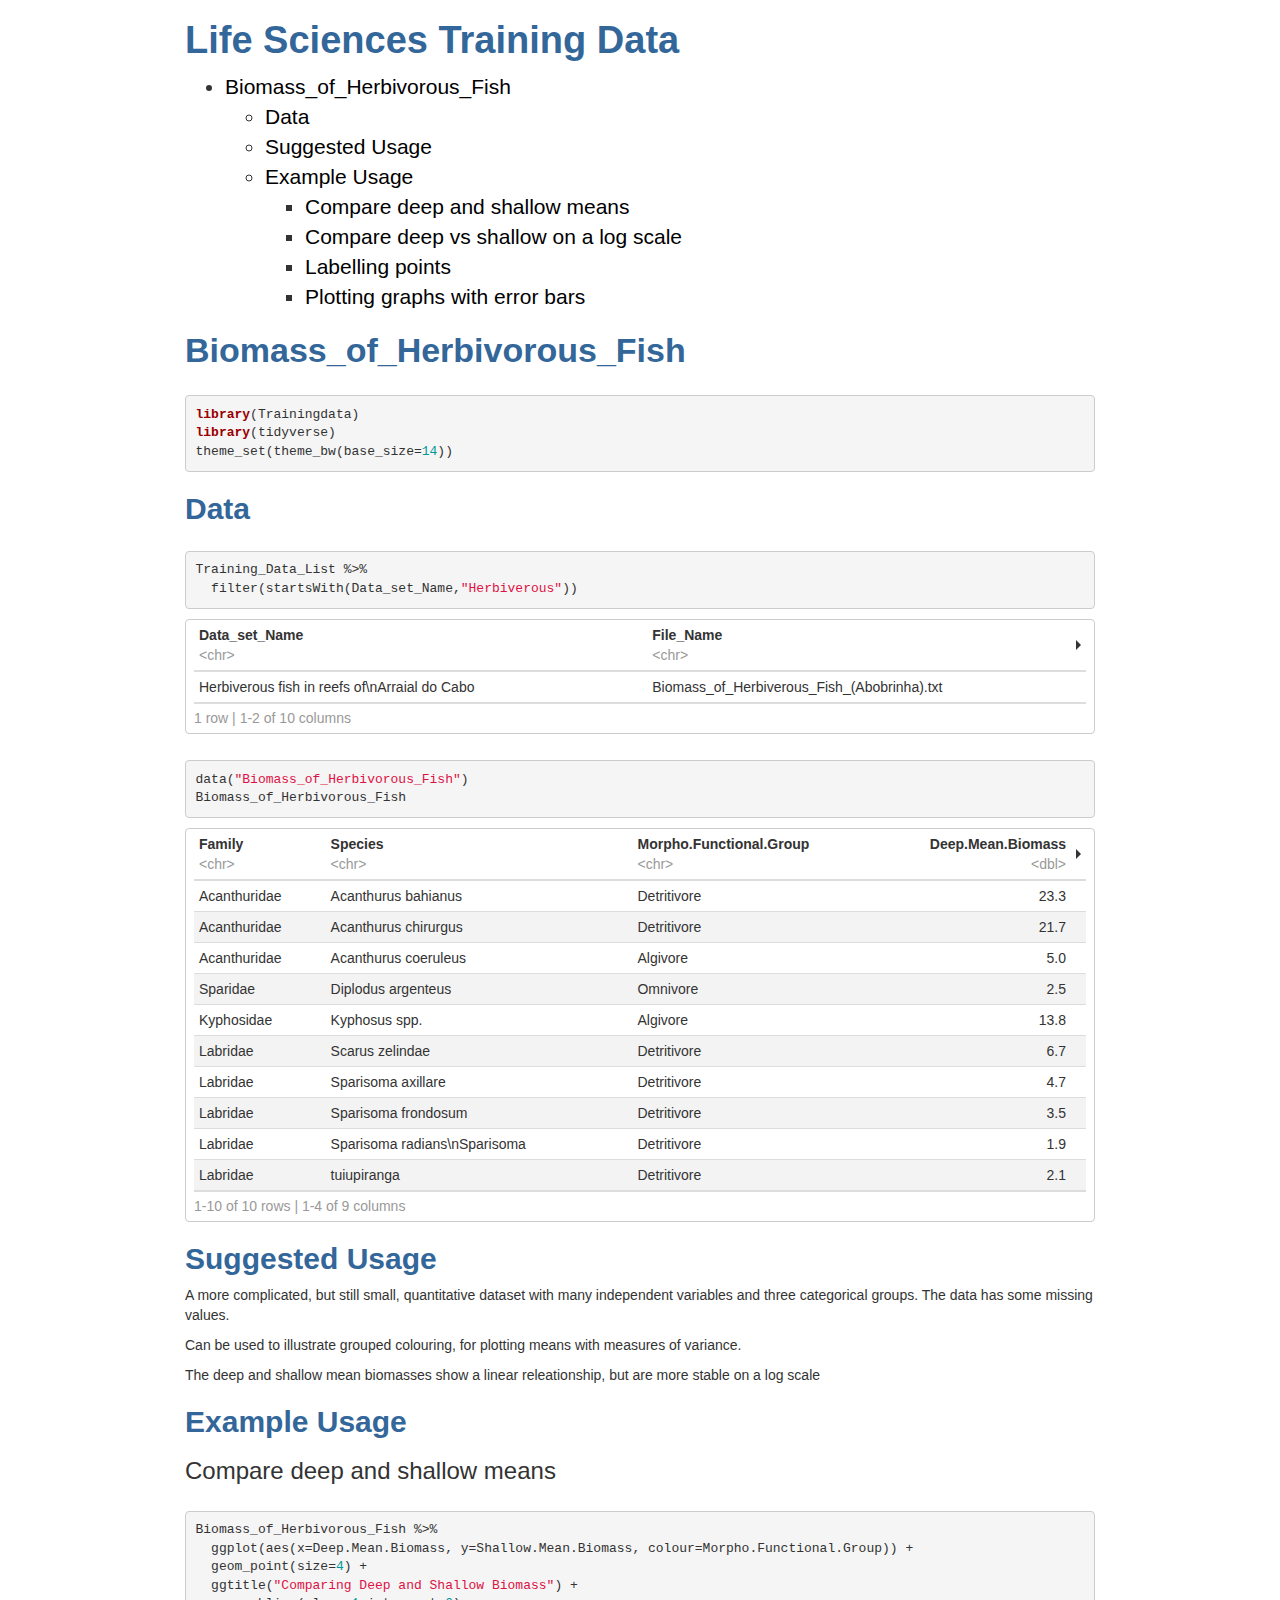
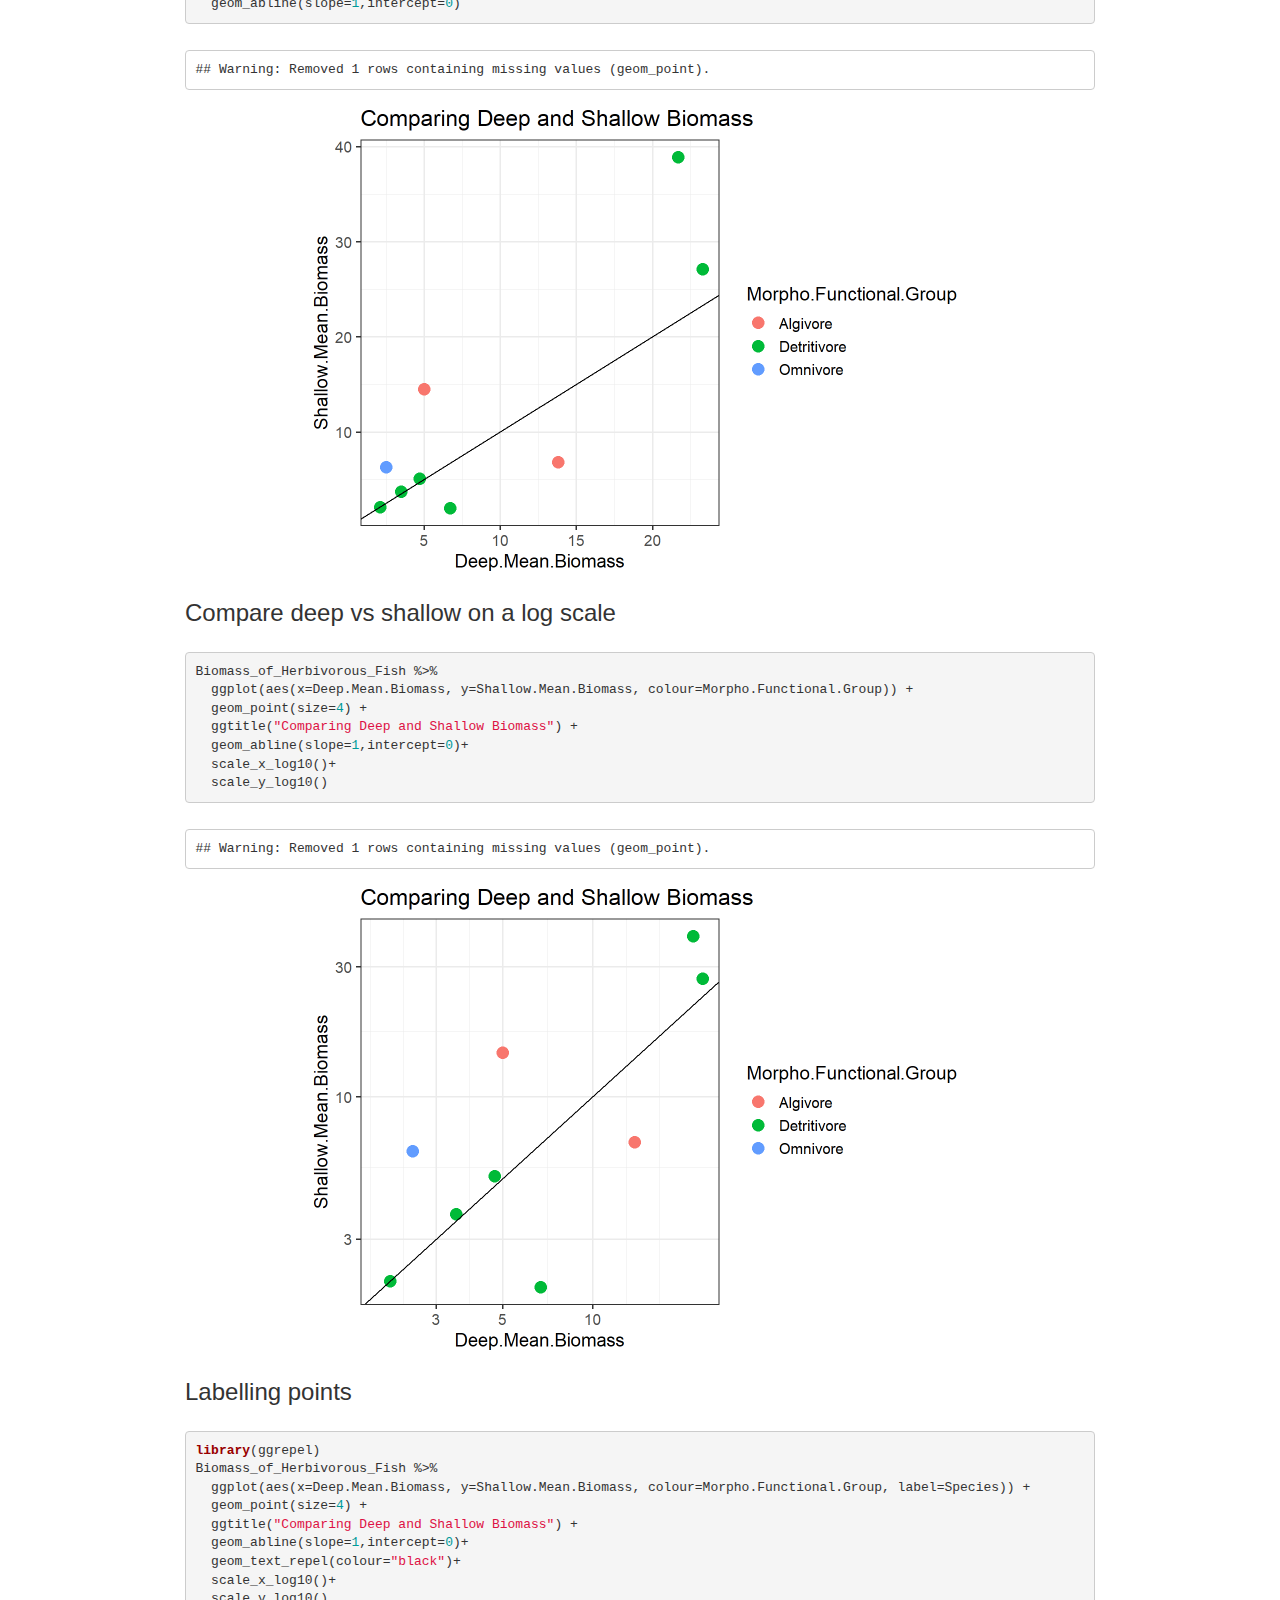
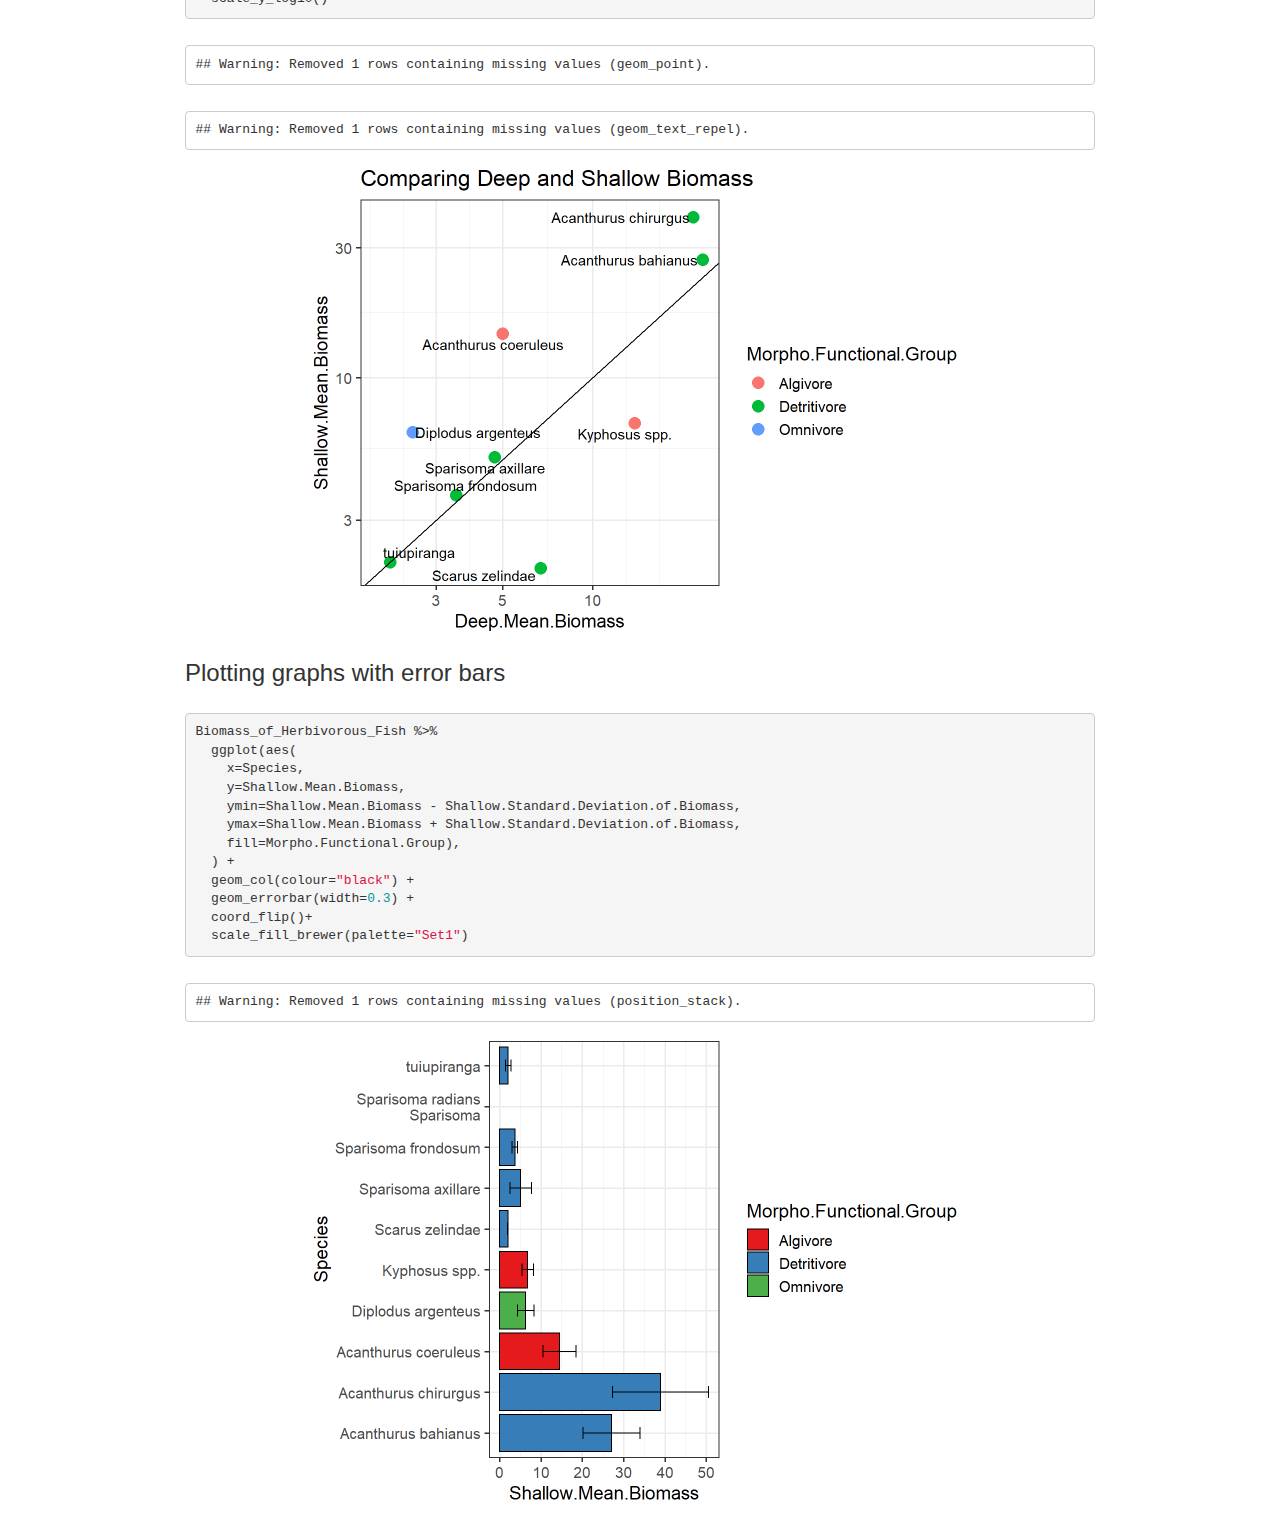
==== www/notebooks/Biomass_of_Herbivorous_Fish.html @ 8c1845bd "Updated templates and rendered documents" ====
<!DOCTYPE html>

<html>

<head>

<meta charset="utf-8" />
<meta name="generator" content="pandoc" />
<meta http-equiv="X-UA-Compatible" content="IE=EDGE" />




<title>Life Sciences Training Data</title>

<script>/*! jQuery v1.11.3 | (c) 2005, 2015 jQuery Foundation, Inc. | jquery.org/license */
!function(a,b){"object"==typeof module&&"object"==typeof module.exports?module.exports=a.document?b(a,!0):function(a){if(!a.document)throw new Error("jQuery requires a window with a document");return b(a)}:b(a)}("undefined"!=typeof window?window:this,function(a,b){var c=[],d=c.slice,e=c.concat,f=c.push,g=c.indexOf,h={},i=h.toString,j=h.hasOwnProperty,k={},l="1.11.3",m=function(a,b){return new m.fn.init(a,b)},n=/^[\s\uFEFF\xA0]+|[\s\uFEFF\xA0]+$/g,o=/^-ms-/,p=/-([\da-z])/gi,q=function(a,b){return b.toUpperCase()};m.fn=m.prototype={jquery:l,constructor:m,selector:"",length:0,toArray:function(){return d.call(this)},get:function(a){return null!=a?0>a?this[a+this.length]:this[a]:d.call(this)},pushStack:function(a){var b=m.merge(this.constructor(),a);return b.prevObject=this,b.context=this.context,b},each:function(a,b){return m.each(this,a,b)},map:function(a){return this.pushStack(m.map(this,function(b,c){return a.call(b,c,b)}))},slice:function(){return this.pushStack(d.apply(this,arguments))},first:function(){return this.eq(0)},last:function(){return this.eq(-1)},eq:function(a){var b=this.length,c=+a+(0>a?b:0);return this.pushStack(c>=0&&b>c?[this[c]]:[])},end:function(){return this.prevObject||this.constructor(null)},push:f,sort:c.sort,splice:c.splice},m.extend=m.fn.extend=function(){var a,b,c,d,e,f,g=arguments[0]||{},h=1,i=arguments.length,j=!1;for("boolean"==typeof g&&(j=g,g=arguments[h]||{},h++),"object"==typeof g||m.isFunction(g)||(g={}),h===i&&(g=this,h--);i>h;h++)if(null!=(e=arguments[h]))for(d in e)a=g[d],c=e[d],g!==c&&(j&&c&&(m.isPlainObject(c)||(b=m.isArray(c)))?(b?(b=!1,f=a&&m.isArray(a)?a:[]):f=a&&m.isPlainObject(a)?a:{},g[d]=m.extend(j,f,c)):void 0!==c&&(g[d]=c));return g},m.extend({expando:"jQuery"+(l+Math.random()).replace(/\D/g,""),isReady:!0,error:function(a){throw new Error(a)},noop:function(){},isFunction:function(a){return"function"===m.type(a)},isArray:Array.isArray||function(a){return"array"===m.type(a)},isWindow:function(a){return null!=a&&a==a.window},isNumeric:function(a){return!m.isArray(a)&&a-parseFloat(a)+1>=0},isEmptyObject:function(a){var b;for(b in a)return!1;return!0},isPlainObject:function(a){var b;if(!a||"object"!==m.type(a)||a.nodeType||m.isWindow(a))return!1;try{if(a.constructor&&!j.call(a,"constructor")&&!j.call(a.constructor.prototype,"isPrototypeOf"))return!1}catch(c){return!1}if(k.ownLast)for(b in a)return j.call(a,b);for(b in a);return void 0===b||j.call(a,b)},type:function(a){return null==a?a+"":"object"==typeof a||"function"==typeof a?h[i.call(a)]||"object":typeof a},globalEval:function(b){b&&m.trim(b)&&(a.execScript||function(b){a.eval.call(a,b)})(b)},camelCase:function(a){return a.replace(o,"ms-").replace(p,q)},nodeName:function(a,b){return a.nodeName&&a.nodeName.toLowerCase()===b.toLowerCase()},each:function(a,b,c){var d,e=0,f=a.length,g=r(a);if(c){if(g){for(;f>e;e++)if(d=b.apply(a[e],c),d===!1)break}else for(e in a)if(d=b.apply(a[e],c),d===!1)break}else if(g){for(;f>e;e++)if(d=b.call(a[e],e,a[e]),d===!1)break}else for(e in a)if(d=b.call(a[e],e,a[e]),d===!1)break;return a},trim:function(a){return null==a?"":(a+"").replace(n,"")},makeArray:function(a,b){var c=b||[];return null!=a&&(r(Object(a))?m.merge(c,"string"==typeof a?[a]:a):f.call(c,a)),c},inArray:function(a,b,c){var d;if(b){if(g)return g.call(b,a,c);for(d=b.length,c=c?0>c?Math.max(0,d+c):c:0;d>c;c++)if(c in b&&b[c]===a)return c}return-1},merge:function(a,b){var c=+b.length,d=0,e=a.length;while(c>d)a[e++]=b[d++];if(c!==c)while(void 0!==b[d])a[e++]=b[d++];return a.length=e,a},grep:function(a,b,c){for(var d,e=[],f=0,g=a.length,h=!c;g>f;f++)d=!b(a[f],f),d!==h&&e.push(a[f]);return e},map:function(a,b,c){var d,f=0,g=a.length,h=r(a),i=[];if(h)for(;g>f;f++)d=b(a[f],f,c),null!=d&&i.push(d);else for(f in a)d=b(a[f],f,c),null!=d&&i.push(d);return e.apply([],i)},guid:1,proxy:function(a,b){var c,e,f;return"string"==typeof b&&(f=a[b],b=a,a=f),m.isFunction(a)?(c=d.call(arguments,2),e=function(){return a.apply(b||this,c.concat(d.call(arguments)))},e.guid=a.guid=a.guid||m.guid++,e):void 0},now:function(){return+new Date},support:k}),m.each("Boolean Number String Function Array Date RegExp Object Error".split(" "),function(a,b){h["[object "+b+"]"]=b.toLowerCase()});function r(a){var b="length"in a&&a.length,c=m.type(a);return"function"===c||m.isWindow(a)?!1:1===a.nodeType&&b?!0:"array"===c||0===b||"number"==typeof b&&b>0&&b-1 in a}var s=function(a){var b,c,d,e,f,g,h,i,j,k,l,m,n,o,p,q,r,s,t,u="sizzle"+1*new Date,v=a.document,w=0,x=0,y=ha(),z=ha(),A=ha(),B=function(a,b){return a===b&&(l=!0),0},C=1<<31,D={}.hasOwnProperty,E=[],F=E.pop,G=E.push,H=E.push,I=E.slice,J=function(a,b){for(var c=0,d=a.length;d>c;c++)if(a[c]===b)return c;return-1},K="checked|selected|async|autofocus|autoplay|controls|defer|disabled|hidden|ismap|loop|multiple|open|readonly|required|scoped",L="[\\x20\\t\\r\\n\\f]",M="(?:\\\\.|[\\w-]|[^\\x00-\\xa0])+",N=M.replace("w","w#"),O="\\["+L+"*("+M+")(?:"+L+"*([*^$|!~]?=)"+L+"*(?:'((?:\\\\.|[^\\\\'])*)'|\"((?:\\\\.|[^\\\\\"])*)\"|("+N+"))|)"+L+"*\\]",P=":("+M+")(?:\\((('((?:\\\\.|[^\\\\'])*)'|\"((?:\\\\.|[^\\\\\"])*)\")|((?:\\\\.|[^\\\\()[\\]]|"+O+")*)|.*)\\)|)",Q=new RegExp(L+"+","g"),R=new RegExp("^"+L+"+|((?:^|[^\\\\])(?:\\\\.)*)"+L+"+$","g"),S=new RegExp("^"+L+"*,"+L+"*"),T=new RegExp("^"+L+"*([>+~]|"+L+")"+L+"*"),U=new RegExp("="+L+"*([^\\]'\"]*?)"+L+"*\\]","g"),V=new RegExp(P),W=new RegExp("^"+N+"$"),X={ID:new RegExp("^#("+M+")"),CLASS:new RegExp("^\\.("+M+")"),TAG:new RegExp("^("+M.replace("w","w*")+")"),ATTR:new RegExp("^"+O),PSEUDO:new RegExp("^"+P),CHILD:new RegExp("^:(only|first|last|nth|nth-last)-(child|of-type)(?:\\("+L+"*(even|odd|(([+-]|)(\\d*)n|)"+L+"*(?:([+-]|)"+L+"*(\\d+)|))"+L+"*\\)|)","i"),bool:new RegExp("^(?:"+K+")$","i"),needsContext:new RegExp("^"+L+"*[>+~]|:(even|odd|eq|gt|lt|nth|first|last)(?:\\("+L+"*((?:-\\d)?\\d*)"+L+"*\\)|)(?=[^-]|$)","i")},Y=/^(?:input|select|textarea|button)$/i,Z=/^h\d$/i,$=/^[^{]+\{\s*\[native \w/,_=/^(?:#([\w-]+)|(\w+)|\.([\w-]+))$/,aa=/[+~]/,ba=/'|\\/g,ca=new RegExp("\\\\([\\da-f]{1,6}"+L+"?|("+L+")|.)","ig"),da=function(a,b,c){var d="0x"+b-65536;return d!==d||c?b:0>d?String.fromCharCode(d+65536):String.fromCharCode(d>>10|55296,1023&d|56320)},ea=function(){m()};try{H.apply(E=I.call(v.childNodes),v.childNodes),E[v.childNodes.length].nodeType}catch(fa){H={apply:E.length?function(a,b){G.apply(a,I.call(b))}:function(a,b){var c=a.length,d=0;while(a[c++]=b[d++]);a.length=c-1}}}function ga(a,b,d,e){var f,h,j,k,l,o,r,s,w,x;if((b?b.ownerDocument||b:v)!==n&&m(b),b=b||n,d=d||[],k=b.nodeType,"string"!=typeof a||!a||1!==k&&9!==k&&11!==k)return d;if(!e&&p){if(11!==k&&(f=_.exec(a)))if(j=f[1]){if(9===k){if(h=b.getElementById(j),!h||!h.parentNode)return d;if(h.id===j)return d.push(h),d}else if(b.ownerDocument&&(h=b.ownerDocument.getElementById(j))&&t(b,h)&&h.id===j)return d.push(h),d}else{if(f[2])return H.apply(d,b.getElementsByTagName(a)),d;if((j=f[3])&&c.getElementsByClassName)return H.apply(d,b.getElementsByClassName(j)),d}if(c.qsa&&(!q||!q.test(a))){if(s=r=u,w=b,x=1!==k&&a,1===k&&"object"!==b.nodeName.toLowerCase()){o=g(a),(r=b.getAttribute("id"))?s=r.replace(ba,"\\$&"):b.setAttribute("id",s),s="[id='"+s+"'] ",l=o.length;while(l--)o[l]=s+ra(o[l]);w=aa.test(a)&&pa(b.parentNode)||b,x=o.join(",")}if(x)try{return H.apply(d,w.querySelectorAll(x)),d}catch(y){}finally{r||b.removeAttribute("id")}}}return i(a.replace(R,"$1"),b,d,e)}function ha(){var a=[];function b(c,e){return a.push(c+" ")>d.cacheLength&&delete b[a.shift()],b[c+" "]=e}return b}function ia(a){return a[u]=!0,a}function ja(a){var b=n.createElement("div");try{return!!a(b)}catch(c){return!1}finally{b.parentNode&&b.parentNode.removeChild(b),b=null}}function ka(a,b){var c=a.split("|"),e=a.length;while(e--)d.attrHandle[c[e]]=b}function la(a,b){var c=b&&a,d=c&&1===a.nodeType&&1===b.nodeType&&(~b.sourceIndex||C)-(~a.sourceIndex||C);if(d)return d;if(c)while(c=c.nextSibling)if(c===b)return-1;return a?1:-1}function ma(a){return function(b){var c=b.nodeName.toLowerCase();return"input"===c&&b.type===a}}function na(a){return function(b){var c=b.nodeName.toLowerCase();return("input"===c||"button"===c)&&b.type===a}}function oa(a){return ia(function(b){return b=+b,ia(function(c,d){var e,f=a([],c.length,b),g=f.length;while(g--)c[e=f[g]]&&(c[e]=!(d[e]=c[e]))})})}function pa(a){return a&&"undefined"!=typeof a.getElementsByTagName&&a}c=ga.support={},f=ga.isXML=function(a){var b=a&&(a.ownerDocument||a).documentElement;return b?"HTML"!==b.nodeName:!1},m=ga.setDocument=function(a){var b,e,g=a?a.ownerDocument||a:v;return g!==n&&9===g.nodeType&&g.documentElement?(n=g,o=g.documentElement,e=g.defaultView,e&&e!==e.top&&(e.addEventListener?e.addEventListener("unload",ea,!1):e.attachEvent&&e.attachEvent("onunload",ea)),p=!f(g),c.attributes=ja(function(a){return a.className="i",!a.getAttribute("className")}),c.getElementsByTagName=ja(function(a){return a.appendChild(g.createComment("")),!a.getElementsByTagName("*").length}),c.getElementsByClassName=$.test(g.getElementsByClassName),c.getById=ja(function(a){return o.appendChild(a).id=u,!g.getElementsByName||!g.getElementsByName(u).length}),c.getById?(d.find.ID=function(a,b){if("undefined"!=typeof b.getElementById&&p){var c=b.getElementById(a);return c&&c.parentNode?[c]:[]}},d.filter.ID=function(a){var b=a.replace(ca,da);return function(a){return a.getAttribute("id")===b}}):(delete d.find.ID,d.filter.ID=function(a){var b=a.replace(ca,da);return function(a){var c="undefined"!=typeof a.getAttributeNode&&a.getAttributeNode("id");return c&&c.value===b}}),d.find.TAG=c.getElementsByTagName?function(a,b){return"undefined"!=typeof b.getElementsByTagName?b.getElementsByTagName(a):c.qsa?b.querySelectorAll(a):void 0}:function(a,b){var c,d=[],e=0,f=b.getElementsByTagName(a);if("*"===a){while(c=f[e++])1===c.nodeType&&d.push(c);return d}return f},d.find.CLASS=c.getElementsByClassName&&function(a,b){return p?b.getElementsByClassName(a):void 0},r=[],q=[],(c.qsa=$.test(g.querySelectorAll))&&(ja(function(a){o.appendChild(a).innerHTML="<a id='"+u+"'></a><select id='"+u+"-\f]' msallowcapture=''><option selected=''></option></select>",a.querySelectorAll("[msallowcapture^='']").length&&q.push("[*^$]="+L+"*(?:''|\"\")"),a.querySelectorAll("[selected]").length||q.push("\\["+L+"*(?:value|"+K+")"),a.querySelectorAll("[id~="+u+"-]").length||q.push("~="),a.querySelectorAll(":checked").length||q.push(":checked"),a.querySelectorAll("a#"+u+"+*").length||q.push(".#.+[+~]")}),ja(function(a){var b=g.createElement("input");b.setAttribute("type","hidden"),a.appendChild(b).setAttribute("name","D"),a.querySelectorAll("[name=d]").length&&q.push("name"+L+"*[*^$|!~]?="),a.querySelectorAll(":enabled").length||q.push(":enabled",":disabled"),a.querySelectorAll("*,:x"),q.push(",.*:")})),(c.matchesSelector=$.test(s=o.matches||o.webkitMatchesSelector||o.mozMatchesSelector||o.oMatchesSelector||o.msMatchesSelector))&&ja(function(a){c.disconnectedMatch=s.call(a,"div"),s.call(a,"[s!='']:x"),r.push("!=",P)}),q=q.length&&new RegExp(q.join("|")),r=r.length&&new RegExp(r.join("|")),b=$.test(o.compareDocumentPosition),t=b||$.test(o.contains)?function(a,b){var c=9===a.nodeType?a.documentElement:a,d=b&&b.parentNode;return a===d||!(!d||1!==d.nodeType||!(c.contains?c.contains(d):a.compareDocumentPosition&&16&a.compareDocumentPosition(d)))}:function(a,b){if(b)while(b=b.parentNode)if(b===a)return!0;return!1},B=b?function(a,b){if(a===b)return l=!0,0;var d=!a.compareDocumentPosition-!b.compareDocumentPosition;return d?d:(d=(a.ownerDocument||a)===(b.ownerDocument||b)?a.compareDocumentPosition(b):1,1&d||!c.sortDetached&&b.compareDocumentPosition(a)===d?a===g||a.ownerDocument===v&&t(v,a)?-1:b===g||b.ownerDocument===v&&t(v,b)?1:k?J(k,a)-J(k,b):0:4&d?-1:1)}:function(a,b){if(a===b)return l=!0,0;var c,d=0,e=a.parentNode,f=b.parentNode,h=[a],i=[b];if(!e||!f)return a===g?-1:b===g?1:e?-1:f?1:k?J(k,a)-J(k,b):0;if(e===f)return la(a,b);c=a;while(c=c.parentNode)h.unshift(c);c=b;while(c=c.parentNode)i.unshift(c);while(h[d]===i[d])d++;return d?la(h[d],i[d]):h[d]===v?-1:i[d]===v?1:0},g):n},ga.matches=function(a,b){return ga(a,null,null,b)},ga.matchesSelector=function(a,b){if((a.ownerDocument||a)!==n&&m(a),b=b.replace(U,"='$1']"),!(!c.matchesSelector||!p||r&&r.test(b)||q&&q.test(b)))try{var d=s.call(a,b);if(d||c.disconnectedMatch||a.document&&11!==a.document.nodeType)return d}catch(e){}return ga(b,n,null,[a]).length>0},ga.contains=function(a,b){return(a.ownerDocument||a)!==n&&m(a),t(a,b)},ga.attr=function(a,b){(a.ownerDocument||a)!==n&&m(a);var e=d.attrHandle[b.toLowerCase()],f=e&&D.call(d.attrHandle,b.toLowerCase())?e(a,b,!p):void 0;return void 0!==f?f:c.attributes||!p?a.getAttribute(b):(f=a.getAttributeNode(b))&&f.specified?f.value:null},ga.error=function(a){throw new Error("Syntax error, unrecognized expression: "+a)},ga.uniqueSort=function(a){var b,d=[],e=0,f=0;if(l=!c.detectDuplicates,k=!c.sortStable&&a.slice(0),a.sort(B),l){while(b=a[f++])b===a[f]&&(e=d.push(f));while(e--)a.splice(d[e],1)}return k=null,a},e=ga.getText=function(a){var b,c="",d=0,f=a.nodeType;if(f){if(1===f||9===f||11===f){if("string"==typeof a.textContent)return a.textContent;for(a=a.firstChild;a;a=a.nextSibling)c+=e(a)}else if(3===f||4===f)return a.nodeValue}else while(b=a[d++])c+=e(b);return c},d=ga.selectors={cacheLength:50,createPseudo:ia,match:X,attrHandle:{},find:{},relative:{">":{dir:"parentNode",first:!0}," ":{dir:"parentNode"},"+":{dir:"previousSibling",first:!0},"~":{dir:"previousSibling"}},preFilter:{ATTR:function(a){return a[1]=a[1].replace(ca,da),a[3]=(a[3]||a[4]||a[5]||"").replace(ca,da),"~="===a[2]&&(a[3]=" "+a[3]+" "),a.slice(0,4)},CHILD:function(a){return a[1]=a[1].toLowerCase(),"nth"===a[1].slice(0,3)?(a[3]||ga.error(a[0]),a[4]=+(a[4]?a[5]+(a[6]||1):2*("even"===a[3]||"odd"===a[3])),a[5]=+(a[7]+a[8]||"odd"===a[3])):a[3]&&ga.error(a[0]),a},PSEUDO:function(a){var b,c=!a[6]&&a[2];return X.CHILD.test(a[0])?null:(a[3]?a[2]=a[4]||a[5]||"":c&&V.test(c)&&(b=g(c,!0))&&(b=c.indexOf(")",c.length-b)-c.length)&&(a[0]=a[0].slice(0,b),a[2]=c.slice(0,b)),a.slice(0,3))}},filter:{TAG:function(a){var b=a.replace(ca,da).toLowerCase();return"*"===a?function(){return!0}:function(a){return a.nodeName&&a.nodeName.toLowerCase()===b}},CLASS:function(a){var b=y[a+" "];return b||(b=new RegExp("(^|"+L+")"+a+"("+L+"|$)"))&&y(a,function(a){return b.test("string"==typeof a.className&&a.className||"undefined"!=typeof a.getAttribute&&a.getAttribute("class")||"")})},ATTR:function(a,b,c){return function(d){var e=ga.attr(d,a);return null==e?"!="===b:b?(e+="","="===b?e===c:"!="===b?e!==c:"^="===b?c&&0===e.indexOf(c):"*="===b?c&&e.indexOf(c)>-1:"$="===b?c&&e.slice(-c.length)===c:"~="===b?(" "+e.replace(Q," ")+" ").indexOf(c)>-1:"|="===b?e===c||e.slice(0,c.length+1)===c+"-":!1):!0}},CHILD:function(a,b,c,d,e){var f="nth"!==a.slice(0,3),g="last"!==a.slice(-4),h="of-type"===b;return 1===d&&0===e?function(a){return!!a.parentNode}:function(b,c,i){var j,k,l,m,n,o,p=f!==g?"nextSibling":"previousSibling",q=b.parentNode,r=h&&b.nodeName.toLowerCase(),s=!i&&!h;if(q){if(f){while(p){l=b;while(l=l[p])if(h?l.nodeName.toLowerCase()===r:1===l.nodeType)return!1;o=p="only"===a&&!o&&"nextSibling"}return!0}if(o=[g?q.firstChild:q.lastChild],g&&s){k=q[u]||(q[u]={}),j=k[a]||[],n=j[0]===w&&j[1],m=j[0]===w&&j[2],l=n&&q.childNodes[n];while(l=++n&&l&&l[p]||(m=n=0)||o.pop())if(1===l.nodeType&&++m&&l===b){k[a]=[w,n,m];break}}else if(s&&(j=(b[u]||(b[u]={}))[a])&&j[0]===w)m=j[1];else while(l=++n&&l&&l[p]||(m=n=0)||o.pop())if((h?l.nodeName.toLowerCase()===r:1===l.nodeType)&&++m&&(s&&((l[u]||(l[u]={}))[a]=[w,m]),l===b))break;return m-=e,m===d||m%d===0&&m/d>=0}}},PSEUDO:function(a,b){var c,e=d.pseudos[a]||d.setFilters[a.toLowerCase()]||ga.error("unsupported pseudo: "+a);return e[u]?e(b):e.length>1?(c=[a,a,"",b],d.setFilters.hasOwnProperty(a.toLowerCase())?ia(function(a,c){var d,f=e(a,b),g=f.length;while(g--)d=J(a,f[g]),a[d]=!(c[d]=f[g])}):function(a){return e(a,0,c)}):e}},pseudos:{not:ia(function(a){var b=[],c=[],d=h(a.replace(R,"$1"));return d[u]?ia(function(a,b,c,e){var f,g=d(a,null,e,[]),h=a.length;while(h--)(f=g[h])&&(a[h]=!(b[h]=f))}):function(a,e,f){return b[0]=a,d(b,null,f,c),b[0]=null,!c.pop()}}),has:ia(function(a){return function(b){return ga(a,b).length>0}}),contains:ia(function(a){return a=a.replace(ca,da),function(b){return(b.textContent||b.innerText||e(b)).indexOf(a)>-1}}),lang:ia(function(a){return W.test(a||"")||ga.error("unsupported lang: "+a),a=a.replace(ca,da).toLowerCase(),function(b){var c;do if(c=p?b.lang:b.getAttribute("xml:lang")||b.getAttribute("lang"))return c=c.toLowerCase(),c===a||0===c.indexOf(a+"-");while((b=b.parentNode)&&1===b.nodeType);return!1}}),target:function(b){var c=a.location&&a.location.hash;return c&&c.slice(1)===b.id},root:function(a){return a===o},focus:function(a){return a===n.activeElement&&(!n.hasFocus||n.hasFocus())&&!!(a.type||a.href||~a.tabIndex)},enabled:function(a){return a.disabled===!1},disabled:function(a){return a.disabled===!0},checked:function(a){var b=a.nodeName.toLowerCase();return"input"===b&&!!a.checked||"option"===b&&!!a.selected},selected:function(a){return a.parentNode&&a.parentNode.selectedIndex,a.selected===!0},empty:function(a){for(a=a.firstChild;a;a=a.nextSibling)if(a.nodeType<6)return!1;return!0},parent:function(a){return!d.pseudos.empty(a)},header:function(a){return Z.test(a.nodeName)},input:function(a){return Y.test(a.nodeName)},button:function(a){var b=a.nodeName.toLowerCase();return"input"===b&&"button"===a.type||"button"===b},text:function(a){var b;return"input"===a.nodeName.toLowerCase()&&"text"===a.type&&(null==(b=a.getAttribute("type"))||"text"===b.toLowerCase())},first:oa(function(){return[0]}),last:oa(function(a,b){return[b-1]}),eq:oa(function(a,b,c){return[0>c?c+b:c]}),even:oa(function(a,b){for(var c=0;b>c;c+=2)a.push(c);return a}),odd:oa(function(a,b){for(var c=1;b>c;c+=2)a.push(c);return a}),lt:oa(function(a,b,c){for(var d=0>c?c+b:c;--d>=0;)a.push(d);return a}),gt:oa(function(a,b,c){for(var d=0>c?c+b:c;++d<b;)a.push(d);return a})}},d.pseudos.nth=d.pseudos.eq;for(b in{radio:!0,checkbox:!0,file:!0,password:!0,image:!0})d.pseudos[b]=ma(b);for(b in{submit:!0,reset:!0})d.pseudos[b]=na(b);function qa(){}qa.prototype=d.filters=d.pseudos,d.setFilters=new qa,g=ga.tokenize=function(a,b){var c,e,f,g,h,i,j,k=z[a+" "];if(k)return b?0:k.slice(0);h=a,i=[],j=d.preFilter;while(h){(!c||(e=S.exec(h)))&&(e&&(h=h.slice(e[0].length)||h),i.push(f=[])),c=!1,(e=T.exec(h))&&(c=e.shift(),f.push({value:c,type:e[0].replace(R," ")}),h=h.slice(c.length));for(g in d.filter)!(e=X[g].exec(h))||j[g]&&!(e=j[g](e))||(c=e.shift(),f.push({value:c,type:g,matches:e}),h=h.slice(c.length));if(!c)break}return b?h.length:h?ga.error(a):z(a,i).slice(0)};function ra(a){for(var b=0,c=a.length,d="";c>b;b++)d+=a[b].value;return d}function sa(a,b,c){var d=b.dir,e=c&&"parentNode"===d,f=x++;return b.first?function(b,c,f){while(b=b[d])if(1===b.nodeType||e)return a(b,c,f)}:function(b,c,g){var h,i,j=[w,f];if(g){while(b=b[d])if((1===b.nodeType||e)&&a(b,c,g))return!0}else while(b=b[d])if(1===b.nodeType||e){if(i=b[u]||(b[u]={}),(h=i[d])&&h[0]===w&&h[1]===f)return j[2]=h[2];if(i[d]=j,j[2]=a(b,c,g))return!0}}}function ta(a){return a.length>1?function(b,c,d){var e=a.length;while(e--)if(!a[e](b,c,d))return!1;return!0}:a[0]}function ua(a,b,c){for(var d=0,e=b.length;e>d;d++)ga(a,b[d],c);return c}function va(a,b,c,d,e){for(var f,g=[],h=0,i=a.length,j=null!=b;i>h;h++)(f=a[h])&&(!c||c(f,d,e))&&(g.push(f),j&&b.push(h));return g}function wa(a,b,c,d,e,f){return d&&!d[u]&&(d=wa(d)),e&&!e[u]&&(e=wa(e,f)),ia(function(f,g,h,i){var j,k,l,m=[],n=[],o=g.length,p=f||ua(b||"*",h.nodeType?[h]:h,[]),q=!a||!f&&b?p:va(p,m,a,h,i),r=c?e||(f?a:o||d)?[]:g:q;if(c&&c(q,r,h,i),d){j=va(r,n),d(j,[],h,i),k=j.length;while(k--)(l=j[k])&&(r[n[k]]=!(q[n[k]]=l))}if(f){if(e||a){if(e){j=[],k=r.length;while(k--)(l=r[k])&&j.push(q[k]=l);e(null,r=[],j,i)}k=r.length;while(k--)(l=r[k])&&(j=e?J(f,l):m[k])>-1&&(f[j]=!(g[j]=l))}}else r=va(r===g?r.splice(o,r.length):r),e?e(null,g,r,i):H.apply(g,r)})}function xa(a){for(var b,c,e,f=a.length,g=d.relative[a[0].type],h=g||d.relative[" "],i=g?1:0,k=sa(function(a){return a===b},h,!0),l=sa(function(a){return J(b,a)>-1},h,!0),m=[function(a,c,d){var e=!g&&(d||c!==j)||((b=c).nodeType?k(a,c,d):l(a,c,d));return b=null,e}];f>i;i++)if(c=d.relative[a[i].type])m=[sa(ta(m),c)];else{if(c=d.filter[a[i].type].apply(null,a[i].matches),c[u]){for(e=++i;f>e;e++)if(d.relative[a[e].type])break;return wa(i>1&&ta(m),i>1&&ra(a.slice(0,i-1).concat({value:" "===a[i-2].type?"*":""})).replace(R,"$1"),c,e>i&&xa(a.slice(i,e)),f>e&&xa(a=a.slice(e)),f>e&&ra(a))}m.push(c)}return ta(m)}function ya(a,b){var c=b.length>0,e=a.length>0,f=function(f,g,h,i,k){var l,m,o,p=0,q="0",r=f&&[],s=[],t=j,u=f||e&&d.find.TAG("*",k),v=w+=null==t?1:Math.random()||.1,x=u.length;for(k&&(j=g!==n&&g);q!==x&&null!=(l=u[q]);q++){if(e&&l){m=0;while(o=a[m++])if(o(l,g,h)){i.push(l);break}k&&(w=v)}c&&((l=!o&&l)&&p--,f&&r.push(l))}if(p+=q,c&&q!==p){m=0;while(o=b[m++])o(r,s,g,h);if(f){if(p>0)while(q--)r[q]||s[q]||(s[q]=F.call(i));s=va(s)}H.apply(i,s),k&&!f&&s.length>0&&p+b.length>1&&ga.uniqueSort(i)}return k&&(w=v,j=t),r};return c?ia(f):f}return h=ga.compile=function(a,b){var c,d=[],e=[],f=A[a+" "];if(!f){b||(b=g(a)),c=b.length;while(c--)f=xa(b[c]),f[u]?d.push(f):e.push(f);f=A(a,ya(e,d)),f.selector=a}return f},i=ga.select=function(a,b,e,f){var i,j,k,l,m,n="function"==typeof a&&a,o=!f&&g(a=n.selector||a);if(e=e||[],1===o.length){if(j=o[0]=o[0].slice(0),j.length>2&&"ID"===(k=j[0]).type&&c.getById&&9===b.nodeType&&p&&d.relative[j[1].type]){if(b=(d.find.ID(k.matches[0].replace(ca,da),b)||[])[0],!b)return e;n&&(b=b.parentNode),a=a.slice(j.shift().value.length)}i=X.needsContext.test(a)?0:j.length;while(i--){if(k=j[i],d.relative[l=k.type])break;if((m=d.find[l])&&(f=m(k.matches[0].replace(ca,da),aa.test(j[0].type)&&pa(b.parentNode)||b))){if(j.splice(i,1),a=f.length&&ra(j),!a)return H.apply(e,f),e;break}}}return(n||h(a,o))(f,b,!p,e,aa.test(a)&&pa(b.parentNode)||b),e},c.sortStable=u.split("").sort(B).join("")===u,c.detectDuplicates=!!l,m(),c.sortDetached=ja(function(a){return 1&a.compareDocumentPosition(n.createElement("div"))}),ja(function(a){return a.innerHTML="<a href='#'></a>","#"===a.firstChild.getAttribute("href")})||ka("type|href|height|width",function(a,b,c){return c?void 0:a.getAttribute(b,"type"===b.toLowerCase()?1:2)}),c.attributes&&ja(function(a){return a.innerHTML="<input/>",a.firstChild.setAttribute("value",""),""===a.firstChild.getAttribute("value")})||ka("value",function(a,b,c){return c||"input"!==a.nodeName.toLowerCase()?void 0:a.defaultValue}),ja(function(a){return null==a.getAttribute("disabled")})||ka(K,function(a,b,c){var d;return c?void 0:a[b]===!0?b.toLowerCase():(d=a.getAttributeNode(b))&&d.specified?d.value:null}),ga}(a);m.find=s,m.expr=s.selectors,m.expr[":"]=m.expr.pseudos,m.unique=s.uniqueSort,m.text=s.getText,m.isXMLDoc=s.isXML,m.contains=s.contains;var t=m.expr.match.needsContext,u=/^<(\w+)\s*\/?>(?:<\/\1>|)$/,v=/^.[^:#\[\.,]*$/;function w(a,b,c){if(m.isFunction(b))return m.grep(a,function(a,d){return!!b.call(a,d,a)!==c});if(b.nodeType)return m.grep(a,function(a){return a===b!==c});if("string"==typeof b){if(v.test(b))return m.filter(b,a,c);b=m.filter(b,a)}return m.grep(a,function(a){return m.inArray(a,b)>=0!==c})}m.filter=function(a,b,c){var d=b[0];return c&&(a=":not("+a+")"),1===b.length&&1===d.nodeType?m.find.matchesSelector(d,a)?[d]:[]:m.find.matches(a,m.grep(b,function(a){return 1===a.nodeType}))},m.fn.extend({find:function(a){var b,c=[],d=this,e=d.length;if("string"!=typeof a)return this.pushStack(m(a).filter(function(){for(b=0;e>b;b++)if(m.contains(d[b],this))return!0}));for(b=0;e>b;b++)m.find(a,d[b],c);return c=this.pushStack(e>1?m.unique(c):c),c.selector=this.selector?this.selector+" "+a:a,c},filter:function(a){return this.pushStack(w(this,a||[],!1))},not:function(a){return this.pushStack(w(this,a||[],!0))},is:function(a){return!!w(this,"string"==typeof a&&t.test(a)?m(a):a||[],!1).length}});var x,y=a.document,z=/^(?:\s*(<[\w\W]+>)[^>]*|#([\w-]*))$/,A=m.fn.init=function(a,b){var c,d;if(!a)return this;if("string"==typeof a){if(c="<"===a.charAt(0)&&">"===a.charAt(a.length-1)&&a.length>=3?[null,a,null]:z.exec(a),!c||!c[1]&&b)return!b||b.jquery?(b||x).find(a):this.constructor(b).find(a);if(c[1]){if(b=b instanceof m?b[0]:b,m.merge(this,m.parseHTML(c[1],b&&b.nodeType?b.ownerDocument||b:y,!0)),u.test(c[1])&&m.isPlainObject(b))for(c in b)m.isFunction(this[c])?this[c](b[c]):this.attr(c,b[c]);return this}if(d=y.getElementById(c[2]),d&&d.parentNode){if(d.id!==c[2])return x.find(a);this.length=1,this[0]=d}return this.context=y,this.selector=a,this}return a.nodeType?(this.context=this[0]=a,this.length=1,this):m.isFunction(a)?"undefined"!=typeof x.ready?x.ready(a):a(m):(void 0!==a.selector&&(this.selector=a.selector,this.context=a.context),m.makeArray(a,this))};A.prototype=m.fn,x=m(y);var B=/^(?:parents|prev(?:Until|All))/,C={children:!0,contents:!0,next:!0,prev:!0};m.extend({dir:function(a,b,c){var d=[],e=a[b];while(e&&9!==e.nodeType&&(void 0===c||1!==e.nodeType||!m(e).is(c)))1===e.nodeType&&d.push(e),e=e[b];return d},sibling:function(a,b){for(var c=[];a;a=a.nextSibling)1===a.nodeType&&a!==b&&c.push(a);return c}}),m.fn.extend({has:function(a){var b,c=m(a,this),d=c.length;return this.filter(function(){for(b=0;d>b;b++)if(m.contains(this,c[b]))return!0})},closest:function(a,b){for(var c,d=0,e=this.length,f=[],g=t.test(a)||"string"!=typeof a?m(a,b||this.context):0;e>d;d++)for(c=this[d];c&&c!==b;c=c.parentNode)if(c.nodeType<11&&(g?g.index(c)>-1:1===c.nodeType&&m.find.matchesSelector(c,a))){f.push(c);break}return this.pushStack(f.length>1?m.unique(f):f)},index:function(a){return a?"string"==typeof a?m.inArray(this[0],m(a)):m.inArray(a.jquery?a[0]:a,this):this[0]&&this[0].parentNode?this.first().prevAll().length:-1},add:function(a,b){return this.pushStack(m.unique(m.merge(this.get(),m(a,b))))},addBack:function(a){return this.add(null==a?this.prevObject:this.prevObject.filter(a))}});function D(a,b){do a=a[b];while(a&&1!==a.nodeType);return a}m.each({parent:function(a){var b=a.parentNode;return b&&11!==b.nodeType?b:null},parents:function(a){return m.dir(a,"parentNode")},parentsUntil:function(a,b,c){return m.dir(a,"parentNode",c)},next:function(a){return D(a,"nextSibling")},prev:function(a){return D(a,"previousSibling")},nextAll:function(a){return m.dir(a,"nextSibling")},prevAll:function(a){return m.dir(a,"previousSibling")},nextUntil:function(a,b,c){return m.dir(a,"nextSibling",c)},prevUntil:function(a,b,c){return m.dir(a,"previousSibling",c)},siblings:function(a){return m.sibling((a.parentNode||{}).firstChild,a)},children:function(a){return m.sibling(a.firstChild)},contents:function(a){return m.nodeName(a,"iframe")?a.contentDocument||a.contentWindow.document:m.merge([],a.childNodes)}},function(a,b){m.fn[a]=function(c,d){var e=m.map(this,b,c);return"Until"!==a.slice(-5)&&(d=c),d&&"string"==typeof d&&(e=m.filter(d,e)),this.length>1&&(C[a]||(e=m.unique(e)),B.test(a)&&(e=e.reverse())),this.pushStack(e)}});var E=/\S+/g,F={};function G(a){var b=F[a]={};return m.each(a.match(E)||[],function(a,c){b[c]=!0}),b}m.Callbacks=function(a){a="string"==typeof a?F[a]||G(a):m.extend({},a);var b,c,d,e,f,g,h=[],i=!a.once&&[],j=function(l){for(c=a.memory&&l,d=!0,f=g||0,g=0,e=h.length,b=!0;h&&e>f;f++)if(h[f].apply(l[0],l[1])===!1&&a.stopOnFalse){c=!1;break}b=!1,h&&(i?i.length&&j(i.shift()):c?h=[]:k.disable())},k={add:function(){if(h){var d=h.length;!function f(b){m.each(b,function(b,c){var d=m.type(c);"function"===d?a.unique&&k.has(c)||h.push(c):c&&c.length&&"string"!==d&&f(c)})}(arguments),b?e=h.length:c&&(g=d,j(c))}return this},remove:function(){return h&&m.each(arguments,function(a,c){var d;while((d=m.inArray(c,h,d))>-1)h.splice(d,1),b&&(e>=d&&e--,f>=d&&f--)}),this},has:function(a){return a?m.inArray(a,h)>-1:!(!h||!h.length)},empty:function(){return h=[],e=0,this},disable:function(){return h=i=c=void 0,this},disabled:function(){return!h},lock:function(){return i=void 0,c||k.disable(),this},locked:function(){return!i},fireWith:function(a,c){return!h||d&&!i||(c=c||[],c=[a,c.slice?c.slice():c],b?i.push(c):j(c)),this},fire:function(){return k.fireWith(this,arguments),this},fired:function(){return!!d}};return k},m.extend({Deferred:function(a){var b=[["resolve","done",m.Callbacks("once memory"),"resolved"],["reject","fail",m.Callbacks("once memory"),"rejected"],["notify","progress",m.Callbacks("memory")]],c="pending",d={state:function(){return c},always:function(){return e.done(arguments).fail(arguments),this},then:function(){var a=arguments;return m.Deferred(function(c){m.each(b,function(b,f){var g=m.isFunction(a[b])&&a[b];e[f[1]](function(){var a=g&&g.apply(this,arguments);a&&m.isFunction(a.promise)?a.promise().done(c.resolve).fail(c.reject).progress(c.notify):c[f[0]+"With"](this===d?c.promise():this,g?[a]:arguments)})}),a=null}).promise()},promise:function(a){return null!=a?m.extend(a,d):d}},e={};return d.pipe=d.then,m.each(b,function(a,f){var g=f[2],h=f[3];d[f[1]]=g.add,h&&g.add(function(){c=h},b[1^a][2].disable,b[2][2].lock),e[f[0]]=function(){return e[f[0]+"With"](this===e?d:this,arguments),this},e[f[0]+"With"]=g.fireWith}),d.promise(e),a&&a.call(e,e),e},when:function(a){var b=0,c=d.call(arguments),e=c.length,f=1!==e||a&&m.isFunction(a.promise)?e:0,g=1===f?a:m.Deferred(),h=function(a,b,c){return function(e){b[a]=this,c[a]=arguments.length>1?d.call(arguments):e,c===i?g.notifyWith(b,c):--f||g.resolveWith(b,c)}},i,j,k;if(e>1)for(i=new Array(e),j=new Array(e),k=new Array(e);e>b;b++)c[b]&&m.isFunction(c[b].promise)?c[b].promise().done(h(b,k,c)).fail(g.reject).progress(h(b,j,i)):--f;return f||g.resolveWith(k,c),g.promise()}});var H;m.fn.ready=function(a){return m.ready.promise().done(a),this},m.extend({isReady:!1,readyWait:1,holdReady:function(a){a?m.readyWait++:m.ready(!0)},ready:function(a){if(a===!0?!--m.readyWait:!m.isReady){if(!y.body)return setTimeout(m.ready);m.isReady=!0,a!==!0&&--m.readyWait>0||(H.resolveWith(y,[m]),m.fn.triggerHandler&&(m(y).triggerHandler("ready"),m(y).off("ready")))}}});function I(){y.addEventListener?(y.removeEventListener("DOMContentLoaded",J,!1),a.removeEventListener("load",J,!1)):(y.detachEvent("onreadystatechange",J),a.detachEvent("onload",J))}function J(){(y.addEventListener||"load"===event.type||"complete"===y.readyState)&&(I(),m.ready())}m.ready.promise=function(b){if(!H)if(H=m.Deferred(),"complete"===y.readyState)setTimeout(m.ready);else if(y.addEventListener)y.addEventListener("DOMContentLoaded",J,!1),a.addEventListener("load",J,!1);else{y.attachEvent("onreadystatechange",J),a.attachEvent("onload",J);var c=!1;try{c=null==a.frameElement&&y.documentElement}catch(d){}c&&c.doScroll&&!function e(){if(!m.isReady){try{c.doScroll("left")}catch(a){return setTimeout(e,50)}I(),m.ready()}}()}return H.promise(b)};var K="undefined",L;for(L in m(k))break;k.ownLast="0"!==L,k.inlineBlockNeedsLayout=!1,m(function(){var a,b,c,d;c=y.getElementsByTagName("body")[0],c&&c.style&&(b=y.createElement("div"),d=y.createElement("div"),d.style.cssText="position:absolute;border:0;width:0;height:0;top:0;left:-9999px",c.appendChild(d).appendChild(b),typeof b.style.zoom!==K&&(b.style.cssText="display:inline;margin:0;border:0;padding:1px;width:1px;zoom:1",k.inlineBlockNeedsLayout=a=3===b.offsetWidth,a&&(c.style.zoom=1)),c.removeChild(d))}),function(){var a=y.createElement("div");if(null==k.deleteExpando){k.deleteExpando=!0;try{delete a.test}catch(b){k.deleteExpando=!1}}a=null}(),m.acceptData=function(a){var b=m.noData[(a.nodeName+" ").toLowerCase()],c=+a.nodeType||1;return 1!==c&&9!==c?!1:!b||b!==!0&&a.getAttribute("classid")===b};var M=/^(?:\{[\w\W]*\}|\[[\w\W]*\])$/,N=/([A-Z])/g;function O(a,b,c){if(void 0===c&&1===a.nodeType){var d="data-"+b.replace(N,"-$1").toLowerCase();if(c=a.getAttribute(d),"string"==typeof c){try{c="true"===c?!0:"false"===c?!1:"null"===c?null:+c+""===c?+c:M.test(c)?m.parseJSON(c):c}catch(e){}m.data(a,b,c)}else c=void 0}return c}function P(a){var b;for(b in a)if(("data"!==b||!m.isEmptyObject(a[b]))&&"toJSON"!==b)return!1;

return!0}function Q(a,b,d,e){if(m.acceptData(a)){var f,g,h=m.expando,i=a.nodeType,j=i?m.cache:a,k=i?a[h]:a[h]&&h;if(k&&j[k]&&(e||j[k].data)||void 0!==d||"string"!=typeof b)return k||(k=i?a[h]=c.pop()||m.guid++:h),j[k]||(j[k]=i?{}:{toJSON:m.noop}),("object"==typeof b||"function"==typeof b)&&(e?j[k]=m.extend(j[k],b):j[k].data=m.extend(j[k].data,b)),g=j[k],e||(g.data||(g.data={}),g=g.data),void 0!==d&&(g[m.camelCase(b)]=d),"string"==typeof b?(f=g[b],null==f&&(f=g[m.camelCase(b)])):f=g,f}}function R(a,b,c){if(m.acceptData(a)){var d,e,f=a.nodeType,g=f?m.cache:a,h=f?a[m.expando]:m.expando;if(g[h]){if(b&&(d=c?g[h]:g[h].data)){m.isArray(b)?b=b.concat(m.map(b,m.camelCase)):b in d?b=[b]:(b=m.camelCase(b),b=b in d?[b]:b.split(" ")),e=b.length;while(e--)delete d[b[e]];if(c?!P(d):!m.isEmptyObject(d))return}(c||(delete g[h].data,P(g[h])))&&(f?m.cleanData([a],!0):k.deleteExpando||g!=g.window?delete g[h]:g[h]=null)}}}m.extend({cache:{},noData:{"applet ":!0,"embed ":!0,"object ":"clsid:D27CDB6E-AE6D-11cf-96B8-444553540000"},hasData:function(a){return a=a.nodeType?m.cache[a[m.expando]]:a[m.expando],!!a&&!P(a)},data:function(a,b,c){return Q(a,b,c)},removeData:function(a,b){return R(a,b)},_data:function(a,b,c){return Q(a,b,c,!0)},_removeData:function(a,b){return R(a,b,!0)}}),m.fn.extend({data:function(a,b){var c,d,e,f=this[0],g=f&&f.attributes;if(void 0===a){if(this.length&&(e=m.data(f),1===f.nodeType&&!m._data(f,"parsedAttrs"))){c=g.length;while(c--)g[c]&&(d=g[c].name,0===d.indexOf("data-")&&(d=m.camelCase(d.slice(5)),O(f,d,e[d])));m._data(f,"parsedAttrs",!0)}return e}return"object"==typeof a?this.each(function(){m.data(this,a)}):arguments.length>1?this.each(function(){m.data(this,a,b)}):f?O(f,a,m.data(f,a)):void 0},removeData:function(a){return this.each(function(){m.removeData(this,a)})}}),m.extend({queue:function(a,b,c){var d;return a?(b=(b||"fx")+"queue",d=m._data(a,b),c&&(!d||m.isArray(c)?d=m._data(a,b,m.makeArray(c)):d.push(c)),d||[]):void 0},dequeue:function(a,b){b=b||"fx";var c=m.queue(a,b),d=c.length,e=c.shift(),f=m._queueHooks(a,b),g=function(){m.dequeue(a,b)};"inprogress"===e&&(e=c.shift(),d--),e&&("fx"===b&&c.unshift("inprogress"),delete f.stop,e.call(a,g,f)),!d&&f&&f.empty.fire()},_queueHooks:function(a,b){var c=b+"queueHooks";return m._data(a,c)||m._data(a,c,{empty:m.Callbacks("once memory").add(function(){m._removeData(a,b+"queue"),m._removeData(a,c)})})}}),m.fn.extend({queue:function(a,b){var c=2;return"string"!=typeof a&&(b=a,a="fx",c--),arguments.length<c?m.queue(this[0],a):void 0===b?this:this.each(function(){var c=m.queue(this,a,b);m._queueHooks(this,a),"fx"===a&&"inprogress"!==c[0]&&m.dequeue(this,a)})},dequeue:function(a){return this.each(function(){m.dequeue(this,a)})},clearQueue:function(a){return this.queue(a||"fx",[])},promise:function(a,b){var c,d=1,e=m.Deferred(),f=this,g=this.length,h=function(){--d||e.resolveWith(f,[f])};"string"!=typeof a&&(b=a,a=void 0),a=a||"fx";while(g--)c=m._data(f[g],a+"queueHooks"),c&&c.empty&&(d++,c.empty.add(h));return h(),e.promise(b)}});var S=/[+-]?(?:\d*\.|)\d+(?:[eE][+-]?\d+|)/.source,T=["Top","Right","Bottom","Left"],U=function(a,b){return a=b||a,"none"===m.css(a,"display")||!m.contains(a.ownerDocument,a)},V=m.access=function(a,b,c,d,e,f,g){var h=0,i=a.length,j=null==c;if("object"===m.type(c)){e=!0;for(h in c)m.access(a,b,h,c[h],!0,f,g)}else if(void 0!==d&&(e=!0,m.isFunction(d)||(g=!0),j&&(g?(b.call(a,d),b=null):(j=b,b=function(a,b,c){return j.call(m(a),c)})),b))for(;i>h;h++)b(a[h],c,g?d:d.call(a[h],h,b(a[h],c)));return e?a:j?b.call(a):i?b(a[0],c):f},W=/^(?:checkbox|radio)$/i;!function(){var a=y.createElement("input"),b=y.createElement("div"),c=y.createDocumentFragment();if(b.innerHTML="  <link/><table></table><a href='/a'>a</a><input type='checkbox'/>",k.leadingWhitespace=3===b.firstChild.nodeType,k.tbody=!b.getElementsByTagName("tbody").length,k.htmlSerialize=!!b.getElementsByTagName("link").length,k.html5Clone="<:nav></:nav>"!==y.createElement("nav").cloneNode(!0).outerHTML,a.type="checkbox",a.checked=!0,c.appendChild(a),k.appendChecked=a.checked,b.innerHTML="<textarea>x</textarea>",k.noCloneChecked=!!b.cloneNode(!0).lastChild.defaultValue,c.appendChild(b),b.innerHTML="<input type='radio' checked='checked' name='t'/>",k.checkClone=b.cloneNode(!0).cloneNode(!0).lastChild.checked,k.noCloneEvent=!0,b.attachEvent&&(b.attachEvent("onclick",function(){k.noCloneEvent=!1}),b.cloneNode(!0).click()),null==k.deleteExpando){k.deleteExpando=!0;try{delete b.test}catch(d){k.deleteExpando=!1}}}(),function(){var b,c,d=y.createElement("div");for(b in{submit:!0,change:!0,focusin:!0})c="on"+b,(k[b+"Bubbles"]=c in a)||(d.setAttribute(c,"t"),k[b+"Bubbles"]=d.attributes[c].expando===!1);d=null}();var X=/^(?:input|select|textarea)$/i,Y=/^key/,Z=/^(?:mouse|pointer|contextmenu)|click/,$=/^(?:focusinfocus|focusoutblur)$/,_=/^([^.]*)(?:\.(.+)|)$/;function aa(){return!0}function ba(){return!1}function ca(){try{return y.activeElement}catch(a){}}m.event={global:{},add:function(a,b,c,d,e){var f,g,h,i,j,k,l,n,o,p,q,r=m._data(a);if(r){c.handler&&(i=c,c=i.handler,e=i.selector),c.guid||(c.guid=m.guid++),(g=r.events)||(g=r.events={}),(k=r.handle)||(k=r.handle=function(a){return typeof m===K||a&&m.event.triggered===a.type?void 0:m.event.dispatch.apply(k.elem,arguments)},k.elem=a),b=(b||"").match(E)||[""],h=b.length;while(h--)f=_.exec(b[h])||[],o=q=f[1],p=(f[2]||"").split(".").sort(),o&&(j=m.event.special[o]||{},o=(e?j.delegateType:j.bindType)||o,j=m.event.special[o]||{},l=m.extend({type:o,origType:q,data:d,handler:c,guid:c.guid,selector:e,needsContext:e&&m.expr.match.needsContext.test(e),namespace:p.join(".")},i),(n=g[o])||(n=g[o]=[],n.delegateCount=0,j.setup&&j.setup.call(a,d,p,k)!==!1||(a.addEventListener?a.addEventListener(o,k,!1):a.attachEvent&&a.attachEvent("on"+o,k))),j.add&&(j.add.call(a,l),l.handler.guid||(l.handler.guid=c.guid)),e?n.splice(n.delegateCount++,0,l):n.push(l),m.event.global[o]=!0);a=null}},remove:function(a,b,c,d,e){var f,g,h,i,j,k,l,n,o,p,q,r=m.hasData(a)&&m._data(a);if(r&&(k=r.events)){b=(b||"").match(E)||[""],j=b.length;while(j--)if(h=_.exec(b[j])||[],o=q=h[1],p=(h[2]||"").split(".").sort(),o){l=m.event.special[o]||{},o=(d?l.delegateType:l.bindType)||o,n=k[o]||[],h=h[2]&&new RegExp("(^|\\.)"+p.join("\\.(?:.*\\.|)")+"(\\.|$)"),i=f=n.length;while(f--)g=n[f],!e&&q!==g.origType||c&&c.guid!==g.guid||h&&!h.test(g.namespace)||d&&d!==g.selector&&("**"!==d||!g.selector)||(n.splice(f,1),g.selector&&n.delegateCount--,l.remove&&l.remove.call(a,g));i&&!n.length&&(l.teardown&&l.teardown.call(a,p,r.handle)!==!1||m.removeEvent(a,o,r.handle),delete k[o])}else for(o in k)m.event.remove(a,o+b[j],c,d,!0);m.isEmptyObject(k)&&(delete r.handle,m._removeData(a,"events"))}},trigger:function(b,c,d,e){var f,g,h,i,k,l,n,o=[d||y],p=j.call(b,"type")?b.type:b,q=j.call(b,"namespace")?b.namespace.split("."):[];if(h=l=d=d||y,3!==d.nodeType&&8!==d.nodeType&&!$.test(p+m.event.triggered)&&(p.indexOf(".")>=0&&(q=p.split("."),p=q.shift(),q.sort()),g=p.indexOf(":")<0&&"on"+p,b=b[m.expando]?b:new m.Event(p,"object"==typeof b&&b),b.isTrigger=e?2:3,b.namespace=q.join("."),b.namespace_re=b.namespace?new RegExp("(^|\\.)"+q.join("\\.(?:.*\\.|)")+"(\\.|$)"):null,b.result=void 0,b.target||(b.target=d),c=null==c?[b]:m.makeArray(c,[b]),k=m.event.special[p]||{},e||!k.trigger||k.trigger.apply(d,c)!==!1)){if(!e&&!k.noBubble&&!m.isWindow(d)){for(i=k.delegateType||p,$.test(i+p)||(h=h.parentNode);h;h=h.parentNode)o.push(h),l=h;l===(d.ownerDocument||y)&&o.push(l.defaultView||l.parentWindow||a)}n=0;while((h=o[n++])&&!b.isPropagationStopped())b.type=n>1?i:k.bindType||p,f=(m._data(h,"events")||{})[b.type]&&m._data(h,"handle"),f&&f.apply(h,c),f=g&&h[g],f&&f.apply&&m.acceptData(h)&&(b.result=f.apply(h,c),b.result===!1&&b.preventDefault());if(b.type=p,!e&&!b.isDefaultPrevented()&&(!k._default||k._default.apply(o.pop(),c)===!1)&&m.acceptData(d)&&g&&d[p]&&!m.isWindow(d)){l=d[g],l&&(d[g]=null),m.event.triggered=p;try{d[p]()}catch(r){}m.event.triggered=void 0,l&&(d[g]=l)}return b.result}},dispatch:function(a){a=m.event.fix(a);var b,c,e,f,g,h=[],i=d.call(arguments),j=(m._data(this,"events")||{})[a.type]||[],k=m.event.special[a.type]||{};if(i[0]=a,a.delegateTarget=this,!k.preDispatch||k.preDispatch.call(this,a)!==!1){h=m.event.handlers.call(this,a,j),b=0;while((f=h[b++])&&!a.isPropagationStopped()){a.currentTarget=f.elem,g=0;while((e=f.handlers[g++])&&!a.isImmediatePropagationStopped())(!a.namespace_re||a.namespace_re.test(e.namespace))&&(a.handleObj=e,a.data=e.data,c=((m.event.special[e.origType]||{}).handle||e.handler).apply(f.elem,i),void 0!==c&&(a.result=c)===!1&&(a.preventDefault(),a.stopPropagation()))}return k.postDispatch&&k.postDispatch.call(this,a),a.result}},handlers:function(a,b){var c,d,e,f,g=[],h=b.delegateCount,i=a.target;if(h&&i.nodeType&&(!a.button||"click"!==a.type))for(;i!=this;i=i.parentNode||this)if(1===i.nodeType&&(i.disabled!==!0||"click"!==a.type)){for(e=[],f=0;h>f;f++)d=b[f],c=d.selector+" ",void 0===e[c]&&(e[c]=d.needsContext?m(c,this).index(i)>=0:m.find(c,this,null,[i]).length),e[c]&&e.push(d);e.length&&g.push({elem:i,handlers:e})}return h<b.length&&g.push({elem:this,handlers:b.slice(h)}),g},fix:function(a){if(a[m.expando])return a;var b,c,d,e=a.type,f=a,g=this.fixHooks[e];g||(this.fixHooks[e]=g=Z.test(e)?this.mouseHooks:Y.test(e)?this.keyHooks:{}),d=g.props?this.props.concat(g.props):this.props,a=new m.Event(f),b=d.length;while(b--)c=d[b],a[c]=f[c];return a.target||(a.target=f.srcElement||y),3===a.target.nodeType&&(a.target=a.target.parentNode),a.metaKey=!!a.metaKey,g.filter?g.filter(a,f):a},props:"altKey bubbles cancelable ctrlKey currentTarget eventPhase metaKey relatedTarget shiftKey target timeStamp view which".split(" "),fixHooks:{},keyHooks:{props:"char charCode key keyCode".split(" "),filter:function(a,b){return null==a.which&&(a.which=null!=b.charCode?b.charCode:b.keyCode),a}},mouseHooks:{props:"button buttons clientX clientY fromElement offsetX offsetY pageX pageY screenX screenY toElement".split(" "),filter:function(a,b){var c,d,e,f=b.button,g=b.fromElement;return null==a.pageX&&null!=b.clientX&&(d=a.target.ownerDocument||y,e=d.documentElement,c=d.body,a.pageX=b.clientX+(e&&e.scrollLeft||c&&c.scrollLeft||0)-(e&&e.clientLeft||c&&c.clientLeft||0),a.pageY=b.clientY+(e&&e.scrollTop||c&&c.scrollTop||0)-(e&&e.clientTop||c&&c.clientTop||0)),!a.relatedTarget&&g&&(a.relatedTarget=g===a.target?b.toElement:g),a.which||void 0===f||(a.which=1&f?1:2&f?3:4&f?2:0),a}},special:{load:{noBubble:!0},focus:{trigger:function(){if(this!==ca()&&this.focus)try{return this.focus(),!1}catch(a){}},delegateType:"focusin"},blur:{trigger:function(){return this===ca()&&this.blur?(this.blur(),!1):void 0},delegateType:"focusout"},click:{trigger:function(){return m.nodeName(this,"input")&&"checkbox"===this.type&&this.click?(this.click(),!1):void 0},_default:function(a){return m.nodeName(a.target,"a")}},beforeunload:{postDispatch:function(a){void 0!==a.result&&a.originalEvent&&(a.originalEvent.returnValue=a.result)}}},simulate:function(a,b,c,d){var e=m.extend(new m.Event,c,{type:a,isSimulated:!0,originalEvent:{}});d?m.event.trigger(e,null,b):m.event.dispatch.call(b,e),e.isDefaultPrevented()&&c.preventDefault()}},m.removeEvent=y.removeEventListener?function(a,b,c){a.removeEventListener&&a.removeEventListener(b,c,!1)}:function(a,b,c){var d="on"+b;a.detachEvent&&(typeof a[d]===K&&(a[d]=null),a.detachEvent(d,c))},m.Event=function(a,b){return this instanceof m.Event?(a&&a.type?(this.originalEvent=a,this.type=a.type,this.isDefaultPrevented=a.defaultPrevented||void 0===a.defaultPrevented&&a.returnValue===!1?aa:ba):this.type=a,b&&m.extend(this,b),this.timeStamp=a&&a.timeStamp||m.now(),void(this[m.expando]=!0)):new m.Event(a,b)},m.Event.prototype={isDefaultPrevented:ba,isPropagationStopped:ba,isImmediatePropagationStopped:ba,preventDefault:function(){var a=this.originalEvent;this.isDefaultPrevented=aa,a&&(a.preventDefault?a.preventDefault():a.returnValue=!1)},stopPropagation:function(){var a=this.originalEvent;this.isPropagationStopped=aa,a&&(a.stopPropagation&&a.stopPropagation(),a.cancelBubble=!0)},stopImmediatePropagation:function(){var a=this.originalEvent;this.isImmediatePropagationStopped=aa,a&&a.stopImmediatePropagation&&a.stopImmediatePropagation(),this.stopPropagation()}},m.each({mouseenter:"mouseover",mouseleave:"mouseout",pointerenter:"pointerover",pointerleave:"pointerout"},function(a,b){m.event.special[a]={delegateType:b,bindType:b,handle:function(a){var c,d=this,e=a.relatedTarget,f=a.handleObj;return(!e||e!==d&&!m.contains(d,e))&&(a.type=f.origType,c=f.handler.apply(this,arguments),a.type=b),c}}}),k.submitBubbles||(m.event.special.submit={setup:function(){return m.nodeName(this,"form")?!1:void m.event.add(this,"click._submit keypress._submit",function(a){var b=a.target,c=m.nodeName(b,"input")||m.nodeName(b,"button")?b.form:void 0;c&&!m._data(c,"submitBubbles")&&(m.event.add(c,"submit._submit",function(a){a._submit_bubble=!0}),m._data(c,"submitBubbles",!0))})},postDispatch:function(a){a._submit_bubble&&(delete a._submit_bubble,this.parentNode&&!a.isTrigger&&m.event.simulate("submit",this.parentNode,a,!0))},teardown:function(){return m.nodeName(this,"form")?!1:void m.event.remove(this,"._submit")}}),k.changeBubbles||(m.event.special.change={setup:function(){return X.test(this.nodeName)?(("checkbox"===this.type||"radio"===this.type)&&(m.event.add(this,"propertychange._change",function(a){"checked"===a.originalEvent.propertyName&&(this._just_changed=!0)}),m.event.add(this,"click._change",function(a){this._just_changed&&!a.isTrigger&&(this._just_changed=!1),m.event.simulate("change",this,a,!0)})),!1):void m.event.add(this,"beforeactivate._change",function(a){var b=a.target;X.test(b.nodeName)&&!m._data(b,"changeBubbles")&&(m.event.add(b,"change._change",function(a){!this.parentNode||a.isSimulated||a.isTrigger||m.event.simulate("change",this.parentNode,a,!0)}),m._data(b,"changeBubbles",!0))})},handle:function(a){var b=a.target;return this!==b||a.isSimulated||a.isTrigger||"radio"!==b.type&&"checkbox"!==b.type?a.handleObj.handler.apply(this,arguments):void 0},teardown:function(){return m.event.remove(this,"._change"),!X.test(this.nodeName)}}),k.focusinBubbles||m.each({focus:"focusin",blur:"focusout"},function(a,b){var c=function(a){m.event.simulate(b,a.target,m.event.fix(a),!0)};m.event.special[b]={setup:function(){var d=this.ownerDocument||this,e=m._data(d,b);e||d.addEventListener(a,c,!0),m._data(d,b,(e||0)+1)},teardown:function(){var d=this.ownerDocument||this,e=m._data(d,b)-1;e?m._data(d,b,e):(d.removeEventListener(a,c,!0),m._removeData(d,b))}}}),m.fn.extend({on:function(a,b,c,d,e){var f,g;if("object"==typeof a){"string"!=typeof b&&(c=c||b,b=void 0);for(f in a)this.on(f,b,c,a[f],e);return this}if(null==c&&null==d?(d=b,c=b=void 0):null==d&&("string"==typeof b?(d=c,c=void 0):(d=c,c=b,b=void 0)),d===!1)d=ba;else if(!d)return this;return 1===e&&(g=d,d=function(a){return m().off(a),g.apply(this,arguments)},d.guid=g.guid||(g.guid=m.guid++)),this.each(function(){m.event.add(this,a,d,c,b)})},one:function(a,b,c,d){return this.on(a,b,c,d,1)},off:function(a,b,c){var d,e;if(a&&a.preventDefault&&a.handleObj)return d=a.handleObj,m(a.delegateTarget).off(d.namespace?d.origType+"."+d.namespace:d.origType,d.selector,d.handler),this;if("object"==typeof a){for(e in a)this.off(e,b,a[e]);return this}return(b===!1||"function"==typeof b)&&(c=b,b=void 0),c===!1&&(c=ba),this.each(function(){m.event.remove(this,a,c,b)})},trigger:function(a,b){return this.each(function(){m.event.trigger(a,b,this)})},triggerHandler:function(a,b){var c=this[0];return c?m.event.trigger(a,b,c,!0):void 0}});function da(a){var b=ea.split("|"),c=a.createDocumentFragment();if(c.createElement)while(b.length)c.createElement(b.pop());return c}var ea="abbr|article|aside|audio|bdi|canvas|data|datalist|details|figcaption|figure|footer|header|hgroup|mark|meter|nav|output|progress|section|summary|time|video",fa=/ jQuery\d+="(?:null|\d+)"/g,ga=new RegExp("<(?:"+ea+")[\\s/>]","i"),ha=/^\s+/,ia=/<(?!area|br|col|embed|hr|img|input|link|meta|param)(([\w:]+)[^>]*)\/>/gi,ja=/<([\w:]+)/,ka=/<tbody/i,la=/<|&#?\w+;/,ma=/<(?:script|style|link)/i,na=/checked\s*(?:[^=]|=\s*.checked.)/i,oa=/^$|\/(?:java|ecma)script/i,pa=/^true\/(.*)/,qa=/^\s*<!(?:\[CDATA\[|--)|(?:\]\]|--)>\s*$/g,ra={option:[1,"<select multiple='multiple'>","</select>"],legend:[1,"<fieldset>","</fieldset>"],area:[1,"<map>","</map>"],param:[1,"<object>","</object>"],thead:[1,"<table>","</table>"],tr:[2,"<table><tbody>","</tbody></table>"],col:[2,"<table><tbody></tbody><colgroup>","</colgroup></table>"],td:[3,"<table><tbody><tr>","</tr></tbody></table>"],_default:k.htmlSerialize?[0,"",""]:[1,"X<div>","</div>"]},sa=da(y),ta=sa.appendChild(y.createElement("div"));ra.optgroup=ra.option,ra.tbody=ra.tfoot=ra.colgroup=ra.caption=ra.thead,ra.th=ra.td;function ua(a,b){var c,d,e=0,f=typeof a.getElementsByTagName!==K?a.getElementsByTagName(b||"*"):typeof a.querySelectorAll!==K?a.querySelectorAll(b||"*"):void 0;if(!f)for(f=[],c=a.childNodes||a;null!=(d=c[e]);e++)!b||m.nodeName(d,b)?f.push(d):m.merge(f,ua(d,b));return void 0===b||b&&m.nodeName(a,b)?m.merge([a],f):f}function va(a){W.test(a.type)&&(a.defaultChecked=a.checked)}function wa(a,b){return m.nodeName(a,"table")&&m.nodeName(11!==b.nodeType?b:b.firstChild,"tr")?a.getElementsByTagName("tbody")[0]||a.appendChild(a.ownerDocument.createElement("tbody")):a}function xa(a){return a.type=(null!==m.find.attr(a,"type"))+"/"+a.type,a}function ya(a){var b=pa.exec(a.type);return b?a.type=b[1]:a.removeAttribute("type"),a}function za(a,b){for(var c,d=0;null!=(c=a[d]);d++)m._data(c,"globalEval",!b||m._data(b[d],"globalEval"))}function Aa(a,b){if(1===b.nodeType&&m.hasData(a)){var c,d,e,f=m._data(a),g=m._data(b,f),h=f.events;if(h){delete g.handle,g.events={};for(c in h)for(d=0,e=h[c].length;e>d;d++)m.event.add(b,c,h[c][d])}g.data&&(g.data=m.extend({},g.data))}}function Ba(a,b){var c,d,e;if(1===b.nodeType){if(c=b.nodeName.toLowerCase(),!k.noCloneEvent&&b[m.expando]){e=m._data(b);for(d in e.events)m.removeEvent(b,d,e.handle);b.removeAttribute(m.expando)}"script"===c&&b.text!==a.text?(xa(b).text=a.text,ya(b)):"object"===c?(b.parentNode&&(b.outerHTML=a.outerHTML),k.html5Clone&&a.innerHTML&&!m.trim(b.innerHTML)&&(b.innerHTML=a.innerHTML)):"input"===c&&W.test(a.type)?(b.defaultChecked=b.checked=a.checked,b.value!==a.value&&(b.value=a.value)):"option"===c?b.defaultSelected=b.selected=a.defaultSelected:("input"===c||"textarea"===c)&&(b.defaultValue=a.defaultValue)}}m.extend({clone:function(a,b,c){var d,e,f,g,h,i=m.contains(a.ownerDocument,a);if(k.html5Clone||m.isXMLDoc(a)||!ga.test("<"+a.nodeName+">")?f=a.cloneNode(!0):(ta.innerHTML=a.outerHTML,ta.removeChild(f=ta.firstChild)),!(k.noCloneEvent&&k.noCloneChecked||1!==a.nodeType&&11!==a.nodeType||m.isXMLDoc(a)))for(d=ua(f),h=ua(a),g=0;null!=(e=h[g]);++g)d[g]&&Ba(e,d[g]);if(b)if(c)for(h=h||ua(a),d=d||ua(f),g=0;null!=(e=h[g]);g++)Aa(e,d[g]);else Aa(a,f);return d=ua(f,"script"),d.length>0&&za(d,!i&&ua(a,"script")),d=h=e=null,f},buildFragment:function(a,b,c,d){for(var e,f,g,h,i,j,l,n=a.length,o=da(b),p=[],q=0;n>q;q++)if(f=a[q],f||0===f)if("object"===m.type(f))m.merge(p,f.nodeType?[f]:f);else if(la.test(f)){h=h||o.appendChild(b.createElement("div")),i=(ja.exec(f)||["",""])[1].toLowerCase(),l=ra[i]||ra._default,h.innerHTML=l[1]+f.replace(ia,"<$1></$2>")+l[2],e=l[0];while(e--)h=h.lastChild;if(!k.leadingWhitespace&&ha.test(f)&&p.push(b.createTextNode(ha.exec(f)[0])),!k.tbody){f="table"!==i||ka.test(f)?"<table>"!==l[1]||ka.test(f)?0:h:h.firstChild,e=f&&f.childNodes.length;while(e--)m.nodeName(j=f.childNodes[e],"tbody")&&!j.childNodes.length&&f.removeChild(j)}m.merge(p,h.childNodes),h.textContent="";while(h.firstChild)h.removeChild(h.firstChild);h=o.lastChild}else p.push(b.createTextNode(f));h&&o.removeChild(h),k.appendChecked||m.grep(ua(p,"input"),va),q=0;while(f=p[q++])if((!d||-1===m.inArray(f,d))&&(g=m.contains(f.ownerDocument,f),h=ua(o.appendChild(f),"script"),g&&za(h),c)){e=0;while(f=h[e++])oa.test(f.type||"")&&c.push(f)}return h=null,o},cleanData:function(a,b){for(var d,e,f,g,h=0,i=m.expando,j=m.cache,l=k.deleteExpando,n=m.event.special;null!=(d=a[h]);h++)if((b||m.acceptData(d))&&(f=d[i],g=f&&j[f])){if(g.events)for(e in g.events)n[e]?m.event.remove(d,e):m.removeEvent(d,e,g.handle);j[f]&&(delete j[f],l?delete d[i]:typeof d.removeAttribute!==K?d.removeAttribute(i):d[i]=null,c.push(f))}}}),m.fn.extend({text:function(a){return V(this,function(a){return void 0===a?m.text(this):this.empty().append((this[0]&&this[0].ownerDocument||y).createTextNode(a))},null,a,arguments.length)},append:function(){return this.domManip(arguments,function(a){if(1===this.nodeType||11===this.nodeType||9===this.nodeType){var b=wa(this,a);b.appendChild(a)}})},prepend:function(){return this.domManip(arguments,function(a){if(1===this.nodeType||11===this.nodeType||9===this.nodeType){var b=wa(this,a);b.insertBefore(a,b.firstChild)}})},before:function(){return this.domManip(arguments,function(a){this.parentNode&&this.parentNode.insertBefore(a,this)})},after:function(){return this.domManip(arguments,function(a){this.parentNode&&this.parentNode.insertBefore(a,this.nextSibling)})},remove:function(a,b){for(var c,d=a?m.filter(a,this):this,e=0;null!=(c=d[e]);e++)b||1!==c.nodeType||m.cleanData(ua(c)),c.parentNode&&(b&&m.contains(c.ownerDocument,c)&&za(ua(c,"script")),c.parentNode.removeChild(c));return this},empty:function(){for(var a,b=0;null!=(a=this[b]);b++){1===a.nodeType&&m.cleanData(ua(a,!1));while(a.firstChild)a.removeChild(a.firstChild);a.options&&m.nodeName(a,"select")&&(a.options.length=0)}return this},clone:function(a,b){return a=null==a?!1:a,b=null==b?a:b,this.map(function(){return m.clone(this,a,b)})},html:function(a){return V(this,function(a){var b=this[0]||{},c=0,d=this.length;if(void 0===a)return 1===b.nodeType?b.innerHTML.replace(fa,""):void 0;if(!("string"!=typeof a||ma.test(a)||!k.htmlSerialize&&ga.test(a)||!k.leadingWhitespace&&ha.test(a)||ra[(ja.exec(a)||["",""])[1].toLowerCase()])){a=a.replace(ia,"<$1></$2>");try{for(;d>c;c++)b=this[c]||{},1===b.nodeType&&(m.cleanData(ua(b,!1)),b.innerHTML=a);b=0}catch(e){}}b&&this.empty().append(a)},null,a,arguments.length)},replaceWith:function(){var a=arguments[0];return this.domManip(arguments,function(b){a=this.parentNode,m.cleanData(ua(this)),a&&a.replaceChild(b,this)}),a&&(a.length||a.nodeType)?this:this.remove()},detach:function(a){return this.remove(a,!0)},domManip:function(a,b){a=e.apply([],a);var c,d,f,g,h,i,j=0,l=this.length,n=this,o=l-1,p=a[0],q=m.isFunction(p);if(q||l>1&&"string"==typeof p&&!k.checkClone&&na.test(p))return this.each(function(c){var d=n.eq(c);q&&(a[0]=p.call(this,c,d.html())),d.domManip(a,b)});if(l&&(i=m.buildFragment(a,this[0].ownerDocument,!1,this),c=i.firstChild,1===i.childNodes.length&&(i=c),c)){for(g=m.map(ua(i,"script"),xa),f=g.length;l>j;j++)d=i,j!==o&&(d=m.clone(d,!0,!0),f&&m.merge(g,ua(d,"script"))),b.call(this[j],d,j);if(f)for(h=g[g.length-1].ownerDocument,m.map(g,ya),j=0;f>j;j++)d=g[j],oa.test(d.type||"")&&!m._data(d,"globalEval")&&m.contains(h,d)&&(d.src?m._evalUrl&&m._evalUrl(d.src):m.globalEval((d.text||d.textContent||d.innerHTML||"").replace(qa,"")));i=c=null}return this}}),m.each({appendTo:"append",prependTo:"prepend",insertBefore:"before",insertAfter:"after",replaceAll:"replaceWith"},function(a,b){m.fn[a]=function(a){for(var c,d=0,e=[],g=m(a),h=g.length-1;h>=d;d++)c=d===h?this:this.clone(!0),m(g[d])[b](c),f.apply(e,c.get());return this.pushStack(e)}});var Ca,Da={};function Ea(b,c){var d,e=m(c.createElement(b)).appendTo(c.body),f=a.getDefaultComputedStyle&&(d=a.getDefaultComputedStyle(e[0]))?d.display:m.css(e[0],"display");return e.detach(),f}function Fa(a){var b=y,c=Da[a];return c||(c=Ea(a,b),"none"!==c&&c||(Ca=(Ca||m("<iframe frameborder='0' width='0' height='0'/>")).appendTo(b.documentElement),b=(Ca[0].contentWindow||Ca[0].contentDocument).document,b.write(),b.close(),c=Ea(a,b),Ca.detach()),Da[a]=c),c}!function(){var a;k.shrinkWrapBlocks=function(){if(null!=a)return a;a=!1;var b,c,d;return c=y.getElementsByTagName("body")[0],c&&c.style?(b=y.createElement("div"),d=y.createElement("div"),d.style.cssText="position:absolute;border:0;width:0;height:0;top:0;left:-9999px",c.appendChild(d).appendChild(b),typeof b.style.zoom!==K&&(b.style.cssText="-webkit-box-sizing:content-box;-moz-box-sizing:content-box;box-sizing:content-box;display:block;margin:0;border:0;padding:1px;width:1px;zoom:1",b.appendChild(y.createElement("div")).style.width="5px",a=3!==b.offsetWidth),c.removeChild(d),a):void 0}}();var Ga=/^margin/,Ha=new RegExp("^("+S+")(?!px)[a-z%]+$","i"),Ia,Ja,Ka=/^(top|right|bottom|left)$/;a.getComputedStyle?(Ia=function(b){return b.ownerDocument.defaultView.opener?b.ownerDocument.defaultView.getComputedStyle(b,null):a.getComputedStyle(b,null)},Ja=function(a,b,c){var d,e,f,g,h=a.style;return c=c||Ia(a),g=c?c.getPropertyValue(b)||c[b]:void 0,c&&(""!==g||m.contains(a.ownerDocument,a)||(g=m.style(a,b)),Ha.test(g)&&Ga.test(b)&&(d=h.width,e=h.minWidth,f=h.maxWidth,h.minWidth=h.maxWidth=h.width=g,g=c.width,h.width=d,h.minWidth=e,h.maxWidth=f)),void 0===g?g:g+""}):y.documentElement.currentStyle&&(Ia=function(a){return a.currentStyle},Ja=function(a,b,c){var d,e,f,g,h=a.style;return c=c||Ia(a),g=c?c[b]:void 0,null==g&&h&&h[b]&&(g=h[b]),Ha.test(g)&&!Ka.test(b)&&(d=h.left,e=a.runtimeStyle,f=e&&e.left,f&&(e.left=a.currentStyle.left),h.left="fontSize"===b?"1em":g,g=h.pixelLeft+"px",h.left=d,f&&(e.left=f)),void 0===g?g:g+""||"auto"});function La(a,b){return{get:function(){var c=a();if(null!=c)return c?void delete this.get:(this.get=b).apply(this,arguments)}}}!function(){var b,c,d,e,f,g,h;if(b=y.createElement("div"),b.innerHTML="  <link/><table></table><a href='/a'>a</a><input type='checkbox'/>",d=b.getElementsByTagName("a")[0],c=d&&d.style){c.cssText="float:left;opacity:.5",k.opacity="0.5"===c.opacity,k.cssFloat=!!c.cssFloat,b.style.backgroundClip="content-box",b.cloneNode(!0).style.backgroundClip="",k.clearCloneStyle="content-box"===b.style.backgroundClip,k.boxSizing=""===c.boxSizing||""===c.MozBoxSizing||""===c.WebkitBoxSizing,m.extend(k,{reliableHiddenOffsets:function(){return null==g&&i(),g},boxSizingReliable:function(){return null==f&&i(),f},pixelPosition:function(){return null==e&&i(),e},reliableMarginRight:function(){return null==h&&i(),h}});function i(){var b,c,d,i;c=y.getElementsByTagName("body")[0],c&&c.style&&(b=y.createElement("div"),d=y.createElement("div"),d.style.cssText="position:absolute;border:0;width:0;height:0;top:0;left:-9999px",c.appendChild(d).appendChild(b),b.style.cssText="-webkit-box-sizing:border-box;-moz-box-sizing:border-box;box-sizing:border-box;display:block;margin-top:1%;top:1%;border:1px;padding:1px;width:4px;position:absolute",e=f=!1,h=!0,a.getComputedStyle&&(e="1%"!==(a.getComputedStyle(b,null)||{}).top,f="4px"===(a.getComputedStyle(b,null)||{width:"4px"}).width,i=b.appendChild(y.createElement("div")),i.style.cssText=b.style.cssText="-webkit-box-sizing:content-box;-moz-box-sizing:content-box;box-sizing:content-box;display:block;margin:0;border:0;padding:0",i.style.marginRight=i.style.width="0",b.style.width="1px",h=!parseFloat((a.getComputedStyle(i,null)||{}).marginRight),b.removeChild(i)),b.innerHTML="<table><tr><td></td><td>t</td></tr></table>",i=b.getElementsByTagName("td"),i[0].style.cssText="margin:0;border:0;padding:0;display:none",g=0===i[0].offsetHeight,g&&(i[0].style.display="",i[1].style.display="none",g=0===i[0].offsetHeight),c.removeChild(d))}}}(),m.swap=function(a,b,c,d){var e,f,g={};for(f in b)g[f]=a.style[f],a.style[f]=b[f];e=c.apply(a,d||[]);for(f in b)a.style[f]=g[f];return e};var Ma=/alpha\([^)]*\)/i,Na=/opacity\s*=\s*([^)]*)/,Oa=/^(none|table(?!-c[ea]).+)/,Pa=new RegExp("^("+S+")(.*)$","i"),Qa=new RegExp("^([+-])=("+S+")","i"),Ra={position:"absolute",visibility:"hidden",display:"block"},Sa={letterSpacing:"0",fontWeight:"400"},Ta=["Webkit","O","Moz","ms"];function Ua(a,b){if(b in a)return b;var c=b.charAt(0).toUpperCase()+b.slice(1),d=b,e=Ta.length;while(e--)if(b=Ta[e]+c,b in a)return b;return d}function Va(a,b){for(var c,d,e,f=[],g=0,h=a.length;h>g;g++)d=a[g],d.style&&(f[g]=m._data(d,"olddisplay"),c=d.style.display,b?(f[g]||"none"!==c||(d.style.display=""),""===d.style.display&&U(d)&&(f[g]=m._data(d,"olddisplay",Fa(d.nodeName)))):(e=U(d),(c&&"none"!==c||!e)&&m._data(d,"olddisplay",e?c:m.css(d,"display"))));for(g=0;h>g;g++)d=a[g],d.style&&(b&&"none"!==d.style.display&&""!==d.style.display||(d.style.display=b?f[g]||"":"none"));return a}function Wa(a,b,c){var d=Pa.exec(b);return d?Math.max(0,d[1]-(c||0))+(d[2]||"px"):b}function Xa(a,b,c,d,e){for(var f=c===(d?"border":"content")?4:"width"===b?1:0,g=0;4>f;f+=2)"margin"===c&&(g+=m.css(a,c+T[f],!0,e)),d?("content"===c&&(g-=m.css(a,"padding"+T[f],!0,e)),"margin"!==c&&(g-=m.css(a,"border"+T[f]+"Width",!0,e))):(g+=m.css(a,"padding"+T[f],!0,e),"padding"!==c&&(g+=m.css(a,"border"+T[f]+"Width",!0,e)));return g}function Ya(a,b,c){var d=!0,e="width"===b?a.offsetWidth:a.offsetHeight,f=Ia(a),g=k.boxSizing&&"border-box"===m.css(a,"boxSizing",!1,f);if(0>=e||null==e){if(e=Ja(a,b,f),(0>e||null==e)&&(e=a.style[b]),Ha.test(e))return e;d=g&&(k.boxSizingReliable()||e===a.style[b]),e=parseFloat(e)||0}return e+Xa(a,b,c||(g?"border":"content"),d,f)+"px"}m.extend({cssHooks:{opacity:{get:function(a,b){if(b){var c=Ja(a,"opacity");return""===c?"1":c}}}},cssNumber:{columnCount:!0,fillOpacity:!0,flexGrow:!0,flexShrink:!0,fontWeight:!0,lineHeight:!0,opacity:!0,order:!0,orphans:!0,widows:!0,zIndex:!0,zoom:!0},cssProps:{"float":k.cssFloat?"cssFloat":"styleFloat"},style:function(a,b,c,d){if(a&&3!==a.nodeType&&8!==a.nodeType&&a.style){var e,f,g,h=m.camelCase(b),i=a.style;if(b=m.cssProps[h]||(m.cssProps[h]=Ua(i,h)),g=m.cssHooks[b]||m.cssHooks[h],void 0===c)return g&&"get"in g&&void 0!==(e=g.get(a,!1,d))?e:i[b];if(f=typeof c,"string"===f&&(e=Qa.exec(c))&&(c=(e[1]+1)*e[2]+parseFloat(m.css(a,b)),f="number"),null!=c&&c===c&&("number"!==f||m.cssNumber[h]||(c+="px"),k.clearCloneStyle||""!==c||0!==b.indexOf("background")||(i[b]="inherit"),!(g&&"set"in g&&void 0===(c=g.set(a,c,d)))))try{i[b]=c}catch(j){}}},css:function(a,b,c,d){var e,f,g,h=m.camelCase(b);return b=m.cssProps[h]||(m.cssProps[h]=Ua(a.style,h)),g=m.cssHooks[b]||m.cssHooks[h],g&&"get"in g&&(f=g.get(a,!0,c)),void 0===f&&(f=Ja(a,b,d)),"normal"===f&&b in Sa&&(f=Sa[b]),""===c||c?(e=parseFloat(f),c===!0||m.isNumeric(e)?e||0:f):f}}),m.each(["height","width"],function(a,b){m.cssHooks[b]={get:function(a,c,d){return c?Oa.test(m.css(a,"display"))&&0===a.offsetWidth?m.swap(a,Ra,function(){return Ya(a,b,d)}):Ya(a,b,d):void 0},set:function(a,c,d){var e=d&&Ia(a);return Wa(a,c,d?Xa(a,b,d,k.boxSizing&&"border-box"===m.css(a,"boxSizing",!1,e),e):0)}}}),k.opacity||(m.cssHooks.opacity={get:function(a,b){return Na.test((b&&a.currentStyle?a.currentStyle.filter:a.style.filter)||"")?.01*parseFloat(RegExp.$1)+"":b?"1":""},set:function(a,b){var c=a.style,d=a.currentStyle,e=m.isNumeric(b)?"alpha(opacity="+100*b+")":"",f=d&&d.filter||c.filter||"";c.zoom=1,(b>=1||""===b)&&""===m.trim(f.replace(Ma,""))&&c.removeAttribute&&(c.removeAttribute("filter"),""===b||d&&!d.filter)||(c.filter=Ma.test(f)?f.replace(Ma,e):f+" "+e)}}),m.cssHooks.marginRight=La(k.reliableMarginRight,function(a,b){return b?m.swap(a,{display:"inline-block"},Ja,[a,"marginRight"]):void 0}),m.each({margin:"",padding:"",border:"Width"},function(a,b){m.cssHooks[a+b]={expand:function(c){for(var d=0,e={},f="string"==typeof c?c.split(" "):[c];4>d;d++)e[a+T[d]+b]=f[d]||f[d-2]||f[0];return e}},Ga.test(a)||(m.cssHooks[a+b].set=Wa)}),m.fn.extend({css:function(a,b){return V(this,function(a,b,c){var d,e,f={},g=0;if(m.isArray(b)){for(d=Ia(a),e=b.length;e>g;g++)f[b[g]]=m.css(a,b[g],!1,d);return f}return void 0!==c?m.style(a,b,c):m.css(a,b)},a,b,arguments.length>1)},show:function(){return Va(this,!0)},hide:function(){return Va(this)},toggle:function(a){return"boolean"==typeof a?a?this.show():this.hide():this.each(function(){U(this)?m(this).show():m(this).hide()})}});function Za(a,b,c,d,e){
return new Za.prototype.init(a,b,c,d,e)}m.Tween=Za,Za.prototype={constructor:Za,init:function(a,b,c,d,e,f){this.elem=a,this.prop=c,this.easing=e||"swing",this.options=b,this.start=this.now=this.cur(),this.end=d,this.unit=f||(m.cssNumber[c]?"":"px")},cur:function(){var a=Za.propHooks[this.prop];return a&&a.get?a.get(this):Za.propHooks._default.get(this)},run:function(a){var b,c=Za.propHooks[this.prop];return this.options.duration?this.pos=b=m.easing[this.easing](a,this.options.duration*a,0,1,this.options.duration):this.pos=b=a,this.now=(this.end-this.start)*b+this.start,this.options.step&&this.options.step.call(this.elem,this.now,this),c&&c.set?c.set(this):Za.propHooks._default.set(this),this}},Za.prototype.init.prototype=Za.prototype,Za.propHooks={_default:{get:function(a){var b;return null==a.elem[a.prop]||a.elem.style&&null!=a.elem.style[a.prop]?(b=m.css(a.elem,a.prop,""),b&&"auto"!==b?b:0):a.elem[a.prop]},set:function(a){m.fx.step[a.prop]?m.fx.step[a.prop](a):a.elem.style&&(null!=a.elem.style[m.cssProps[a.prop]]||m.cssHooks[a.prop])?m.style(a.elem,a.prop,a.now+a.unit):a.elem[a.prop]=a.now}}},Za.propHooks.scrollTop=Za.propHooks.scrollLeft={set:function(a){a.elem.nodeType&&a.elem.parentNode&&(a.elem[a.prop]=a.now)}},m.easing={linear:function(a){return a},swing:function(a){return.5-Math.cos(a*Math.PI)/2}},m.fx=Za.prototype.init,m.fx.step={};var $a,_a,ab=/^(?:toggle|show|hide)$/,bb=new RegExp("^(?:([+-])=|)("+S+")([a-z%]*)$","i"),cb=/queueHooks$/,db=[ib],eb={"*":[function(a,b){var c=this.createTween(a,b),d=c.cur(),e=bb.exec(b),f=e&&e[3]||(m.cssNumber[a]?"":"px"),g=(m.cssNumber[a]||"px"!==f&&+d)&&bb.exec(m.css(c.elem,a)),h=1,i=20;if(g&&g[3]!==f){f=f||g[3],e=e||[],g=+d||1;do h=h||".5",g/=h,m.style(c.elem,a,g+f);while(h!==(h=c.cur()/d)&&1!==h&&--i)}return e&&(g=c.start=+g||+d||0,c.unit=f,c.end=e[1]?g+(e[1]+1)*e[2]:+e[2]),c}]};function fb(){return setTimeout(function(){$a=void 0}),$a=m.now()}function gb(a,b){var c,d={height:a},e=0;for(b=b?1:0;4>e;e+=2-b)c=T[e],d["margin"+c]=d["padding"+c]=a;return b&&(d.opacity=d.width=a),d}function hb(a,b,c){for(var d,e=(eb[b]||[]).concat(eb["*"]),f=0,g=e.length;g>f;f++)if(d=e[f].call(c,b,a))return d}function ib(a,b,c){var d,e,f,g,h,i,j,l,n=this,o={},p=a.style,q=a.nodeType&&U(a),r=m._data(a,"fxshow");c.queue||(h=m._queueHooks(a,"fx"),null==h.unqueued&&(h.unqueued=0,i=h.empty.fire,h.empty.fire=function(){h.unqueued||i()}),h.unqueued++,n.always(function(){n.always(function(){h.unqueued--,m.queue(a,"fx").length||h.empty.fire()})})),1===a.nodeType&&("height"in b||"width"in b)&&(c.overflow=[p.overflow,p.overflowX,p.overflowY],j=m.css(a,"display"),l="none"===j?m._data(a,"olddisplay")||Fa(a.nodeName):j,"inline"===l&&"none"===m.css(a,"float")&&(k.inlineBlockNeedsLayout&&"inline"!==Fa(a.nodeName)?p.zoom=1:p.display="inline-block")),c.overflow&&(p.overflow="hidden",k.shrinkWrapBlocks()||n.always(function(){p.overflow=c.overflow[0],p.overflowX=c.overflow[1],p.overflowY=c.overflow[2]}));for(d in b)if(e=b[d],ab.exec(e)){if(delete b[d],f=f||"toggle"===e,e===(q?"hide":"show")){if("show"!==e||!r||void 0===r[d])continue;q=!0}o[d]=r&&r[d]||m.style(a,d)}else j=void 0;if(m.isEmptyObject(o))"inline"===("none"===j?Fa(a.nodeName):j)&&(p.display=j);else{r?"hidden"in r&&(q=r.hidden):r=m._data(a,"fxshow",{}),f&&(r.hidden=!q),q?m(a).show():n.done(function(){m(a).hide()}),n.done(function(){var b;m._removeData(a,"fxshow");for(b in o)m.style(a,b,o[b])});for(d in o)g=hb(q?r[d]:0,d,n),d in r||(r[d]=g.start,q&&(g.end=g.start,g.start="width"===d||"height"===d?1:0))}}function jb(a,b){var c,d,e,f,g;for(c in a)if(d=m.camelCase(c),e=b[d],f=a[c],m.isArray(f)&&(e=f[1],f=a[c]=f[0]),c!==d&&(a[d]=f,delete a[c]),g=m.cssHooks[d],g&&"expand"in g){f=g.expand(f),delete a[d];for(c in f)c in a||(a[c]=f[c],b[c]=e)}else b[d]=e}function kb(a,b,c){var d,e,f=0,g=db.length,h=m.Deferred().always(function(){delete i.elem}),i=function(){if(e)return!1;for(var b=$a||fb(),c=Math.max(0,j.startTime+j.duration-b),d=c/j.duration||0,f=1-d,g=0,i=j.tweens.length;i>g;g++)j.tweens[g].run(f);return h.notifyWith(a,[j,f,c]),1>f&&i?c:(h.resolveWith(a,[j]),!1)},j=h.promise({elem:a,props:m.extend({},b),opts:m.extend(!0,{specialEasing:{}},c),originalProperties:b,originalOptions:c,startTime:$a||fb(),duration:c.duration,tweens:[],createTween:function(b,c){var d=m.Tween(a,j.opts,b,c,j.opts.specialEasing[b]||j.opts.easing);return j.tweens.push(d),d},stop:function(b){var c=0,d=b?j.tweens.length:0;if(e)return this;for(e=!0;d>c;c++)j.tweens[c].run(1);return b?h.resolveWith(a,[j,b]):h.rejectWith(a,[j,b]),this}}),k=j.props;for(jb(k,j.opts.specialEasing);g>f;f++)if(d=db[f].call(j,a,k,j.opts))return d;return m.map(k,hb,j),m.isFunction(j.opts.start)&&j.opts.start.call(a,j),m.fx.timer(m.extend(i,{elem:a,anim:j,queue:j.opts.queue})),j.progress(j.opts.progress).done(j.opts.done,j.opts.complete).fail(j.opts.fail).always(j.opts.always)}m.Animation=m.extend(kb,{tweener:function(a,b){m.isFunction(a)?(b=a,a=["*"]):a=a.split(" ");for(var c,d=0,e=a.length;e>d;d++)c=a[d],eb[c]=eb[c]||[],eb[c].unshift(b)},prefilter:function(a,b){b?db.unshift(a):db.push(a)}}),m.speed=function(a,b,c){var d=a&&"object"==typeof a?m.extend({},a):{complete:c||!c&&b||m.isFunction(a)&&a,duration:a,easing:c&&b||b&&!m.isFunction(b)&&b};return d.duration=m.fx.off?0:"number"==typeof d.duration?d.duration:d.duration in m.fx.speeds?m.fx.speeds[d.duration]:m.fx.speeds._default,(null==d.queue||d.queue===!0)&&(d.queue="fx"),d.old=d.complete,d.complete=function(){m.isFunction(d.old)&&d.old.call(this),d.queue&&m.dequeue(this,d.queue)},d},m.fn.extend({fadeTo:function(a,b,c,d){return this.filter(U).css("opacity",0).show().end().animate({opacity:b},a,c,d)},animate:function(a,b,c,d){var e=m.isEmptyObject(a),f=m.speed(b,c,d),g=function(){var b=kb(this,m.extend({},a),f);(e||m._data(this,"finish"))&&b.stop(!0)};return g.finish=g,e||f.queue===!1?this.each(g):this.queue(f.queue,g)},stop:function(a,b,c){var d=function(a){var b=a.stop;delete a.stop,b(c)};return"string"!=typeof a&&(c=b,b=a,a=void 0),b&&a!==!1&&this.queue(a||"fx",[]),this.each(function(){var b=!0,e=null!=a&&a+"queueHooks",f=m.timers,g=m._data(this);if(e)g[e]&&g[e].stop&&d(g[e]);else for(e in g)g[e]&&g[e].stop&&cb.test(e)&&d(g[e]);for(e=f.length;e--;)f[e].elem!==this||null!=a&&f[e].queue!==a||(f[e].anim.stop(c),b=!1,f.splice(e,1));(b||!c)&&m.dequeue(this,a)})},finish:function(a){return a!==!1&&(a=a||"fx"),this.each(function(){var b,c=m._data(this),d=c[a+"queue"],e=c[a+"queueHooks"],f=m.timers,g=d?d.length:0;for(c.finish=!0,m.queue(this,a,[]),e&&e.stop&&e.stop.call(this,!0),b=f.length;b--;)f[b].elem===this&&f[b].queue===a&&(f[b].anim.stop(!0),f.splice(b,1));for(b=0;g>b;b++)d[b]&&d[b].finish&&d[b].finish.call(this);delete c.finish})}}),m.each(["toggle","show","hide"],function(a,b){var c=m.fn[b];m.fn[b]=function(a,d,e){return null==a||"boolean"==typeof a?c.apply(this,arguments):this.animate(gb(b,!0),a,d,e)}}),m.each({slideDown:gb("show"),slideUp:gb("hide"),slideToggle:gb("toggle"),fadeIn:{opacity:"show"},fadeOut:{opacity:"hide"},fadeToggle:{opacity:"toggle"}},function(a,b){m.fn[a]=function(a,c,d){return this.animate(b,a,c,d)}}),m.timers=[],m.fx.tick=function(){var a,b=m.timers,c=0;for($a=m.now();c<b.length;c++)a=b[c],a()||b[c]!==a||b.splice(c--,1);b.length||m.fx.stop(),$a=void 0},m.fx.timer=function(a){m.timers.push(a),a()?m.fx.start():m.timers.pop()},m.fx.interval=13,m.fx.start=function(){_a||(_a=setInterval(m.fx.tick,m.fx.interval))},m.fx.stop=function(){clearInterval(_a),_a=null},m.fx.speeds={slow:600,fast:200,_default:400},m.fn.delay=function(a,b){return a=m.fx?m.fx.speeds[a]||a:a,b=b||"fx",this.queue(b,function(b,c){var d=setTimeout(b,a);c.stop=function(){clearTimeout(d)}})},function(){var a,b,c,d,e;b=y.createElement("div"),b.setAttribute("className","t"),b.innerHTML="  <link/><table></table><a href='/a'>a</a><input type='checkbox'/>",d=b.getElementsByTagName("a")[0],c=y.createElement("select"),e=c.appendChild(y.createElement("option")),a=b.getElementsByTagName("input")[0],d.style.cssText="top:1px",k.getSetAttribute="t"!==b.className,k.style=/top/.test(d.getAttribute("style")),k.hrefNormalized="/a"===d.getAttribute("href"),k.checkOn=!!a.value,k.optSelected=e.selected,k.enctype=!!y.createElement("form").enctype,c.disabled=!0,k.optDisabled=!e.disabled,a=y.createElement("input"),a.setAttribute("value",""),k.input=""===a.getAttribute("value"),a.value="t",a.setAttribute("type","radio"),k.radioValue="t"===a.value}();var lb=/\r/g;m.fn.extend({val:function(a){var b,c,d,e=this[0];{if(arguments.length)return d=m.isFunction(a),this.each(function(c){var e;1===this.nodeType&&(e=d?a.call(this,c,m(this).val()):a,null==e?e="":"number"==typeof e?e+="":m.isArray(e)&&(e=m.map(e,function(a){return null==a?"":a+""})),b=m.valHooks[this.type]||m.valHooks[this.nodeName.toLowerCase()],b&&"set"in b&&void 0!==b.set(this,e,"value")||(this.value=e))});if(e)return b=m.valHooks[e.type]||m.valHooks[e.nodeName.toLowerCase()],b&&"get"in b&&void 0!==(c=b.get(e,"value"))?c:(c=e.value,"string"==typeof c?c.replace(lb,""):null==c?"":c)}}}),m.extend({valHooks:{option:{get:function(a){var b=m.find.attr(a,"value");return null!=b?b:m.trim(m.text(a))}},select:{get:function(a){for(var b,c,d=a.options,e=a.selectedIndex,f="select-one"===a.type||0>e,g=f?null:[],h=f?e+1:d.length,i=0>e?h:f?e:0;h>i;i++)if(c=d[i],!(!c.selected&&i!==e||(k.optDisabled?c.disabled:null!==c.getAttribute("disabled"))||c.parentNode.disabled&&m.nodeName(c.parentNode,"optgroup"))){if(b=m(c).val(),f)return b;g.push(b)}return g},set:function(a,b){var c,d,e=a.options,f=m.makeArray(b),g=e.length;while(g--)if(d=e[g],m.inArray(m.valHooks.option.get(d),f)>=0)try{d.selected=c=!0}catch(h){d.scrollHeight}else d.selected=!1;return c||(a.selectedIndex=-1),e}}}}),m.each(["radio","checkbox"],function(){m.valHooks[this]={set:function(a,b){return m.isArray(b)?a.checked=m.inArray(m(a).val(),b)>=0:void 0}},k.checkOn||(m.valHooks[this].get=function(a){return null===a.getAttribute("value")?"on":a.value})});var mb,nb,ob=m.expr.attrHandle,pb=/^(?:checked|selected)$/i,qb=k.getSetAttribute,rb=k.input;m.fn.extend({attr:function(a,b){return V(this,m.attr,a,b,arguments.length>1)},removeAttr:function(a){return this.each(function(){m.removeAttr(this,a)})}}),m.extend({attr:function(a,b,c){var d,e,f=a.nodeType;if(a&&3!==f&&8!==f&&2!==f)return typeof a.getAttribute===K?m.prop(a,b,c):(1===f&&m.isXMLDoc(a)||(b=b.toLowerCase(),d=m.attrHooks[b]||(m.expr.match.bool.test(b)?nb:mb)),void 0===c?d&&"get"in d&&null!==(e=d.get(a,b))?e:(e=m.find.attr(a,b),null==e?void 0:e):null!==c?d&&"set"in d&&void 0!==(e=d.set(a,c,b))?e:(a.setAttribute(b,c+""),c):void m.removeAttr(a,b))},removeAttr:function(a,b){var c,d,e=0,f=b&&b.match(E);if(f&&1===a.nodeType)while(c=f[e++])d=m.propFix[c]||c,m.expr.match.bool.test(c)?rb&&qb||!pb.test(c)?a[d]=!1:a[m.camelCase("default-"+c)]=a[d]=!1:m.attr(a,c,""),a.removeAttribute(qb?c:d)},attrHooks:{type:{set:function(a,b){if(!k.radioValue&&"radio"===b&&m.nodeName(a,"input")){var c=a.value;return a.setAttribute("type",b),c&&(a.value=c),b}}}}}),nb={set:function(a,b,c){return b===!1?m.removeAttr(a,c):rb&&qb||!pb.test(c)?a.setAttribute(!qb&&m.propFix[c]||c,c):a[m.camelCase("default-"+c)]=a[c]=!0,c}},m.each(m.expr.match.bool.source.match(/\w+/g),function(a,b){var c=ob[b]||m.find.attr;ob[b]=rb&&qb||!pb.test(b)?function(a,b,d){var e,f;return d||(f=ob[b],ob[b]=e,e=null!=c(a,b,d)?b.toLowerCase():null,ob[b]=f),e}:function(a,b,c){return c?void 0:a[m.camelCase("default-"+b)]?b.toLowerCase():null}}),rb&&qb||(m.attrHooks.value={set:function(a,b,c){return m.nodeName(a,"input")?void(a.defaultValue=b):mb&&mb.set(a,b,c)}}),qb||(mb={set:function(a,b,c){var d=a.getAttributeNode(c);return d||a.setAttributeNode(d=a.ownerDocument.createAttribute(c)),d.value=b+="","value"===c||b===a.getAttribute(c)?b:void 0}},ob.id=ob.name=ob.coords=function(a,b,c){var d;return c?void 0:(d=a.getAttributeNode(b))&&""!==d.value?d.value:null},m.valHooks.button={get:function(a,b){var c=a.getAttributeNode(b);return c&&c.specified?c.value:void 0},set:mb.set},m.attrHooks.contenteditable={set:function(a,b,c){mb.set(a,""===b?!1:b,c)}},m.each(["width","height"],function(a,b){m.attrHooks[b]={set:function(a,c){return""===c?(a.setAttribute(b,"auto"),c):void 0}}})),k.style||(m.attrHooks.style={get:function(a){return a.style.cssText||void 0},set:function(a,b){return a.style.cssText=b+""}});var sb=/^(?:input|select|textarea|button|object)$/i,tb=/^(?:a|area)$/i;m.fn.extend({prop:function(a,b){return V(this,m.prop,a,b,arguments.length>1)},removeProp:function(a){return a=m.propFix[a]||a,this.each(function(){try{this[a]=void 0,delete this[a]}catch(b){}})}}),m.extend({propFix:{"for":"htmlFor","class":"className"},prop:function(a,b,c){var d,e,f,g=a.nodeType;if(a&&3!==g&&8!==g&&2!==g)return f=1!==g||!m.isXMLDoc(a),f&&(b=m.propFix[b]||b,e=m.propHooks[b]),void 0!==c?e&&"set"in e&&void 0!==(d=e.set(a,c,b))?d:a[b]=c:e&&"get"in e&&null!==(d=e.get(a,b))?d:a[b]},propHooks:{tabIndex:{get:function(a){var b=m.find.attr(a,"tabindex");return b?parseInt(b,10):sb.test(a.nodeName)||tb.test(a.nodeName)&&a.href?0:-1}}}}),k.hrefNormalized||m.each(["href","src"],function(a,b){m.propHooks[b]={get:function(a){return a.getAttribute(b,4)}}}),k.optSelected||(m.propHooks.selected={get:function(a){var b=a.parentNode;return b&&(b.selectedIndex,b.parentNode&&b.parentNode.selectedIndex),null}}),m.each(["tabIndex","readOnly","maxLength","cellSpacing","cellPadding","rowSpan","colSpan","useMap","frameBorder","contentEditable"],function(){m.propFix[this.toLowerCase()]=this}),k.enctype||(m.propFix.enctype="encoding");var ub=/[\t\r\n\f]/g;m.fn.extend({addClass:function(a){var b,c,d,e,f,g,h=0,i=this.length,j="string"==typeof a&&a;if(m.isFunction(a))return this.each(function(b){m(this).addClass(a.call(this,b,this.className))});if(j)for(b=(a||"").match(E)||[];i>h;h++)if(c=this[h],d=1===c.nodeType&&(c.className?(" "+c.className+" ").replace(ub," "):" ")){f=0;while(e=b[f++])d.indexOf(" "+e+" ")<0&&(d+=e+" ");g=m.trim(d),c.className!==g&&(c.className=g)}return this},removeClass:function(a){var b,c,d,e,f,g,h=0,i=this.length,j=0===arguments.length||"string"==typeof a&&a;if(m.isFunction(a))return this.each(function(b){m(this).removeClass(a.call(this,b,this.className))});if(j)for(b=(a||"").match(E)||[];i>h;h++)if(c=this[h],d=1===c.nodeType&&(c.className?(" "+c.className+" ").replace(ub," "):"")){f=0;while(e=b[f++])while(d.indexOf(" "+e+" ")>=0)d=d.replace(" "+e+" "," ");g=a?m.trim(d):"",c.className!==g&&(c.className=g)}return this},toggleClass:function(a,b){var c=typeof a;return"boolean"==typeof b&&"string"===c?b?this.addClass(a):this.removeClass(a):this.each(m.isFunction(a)?function(c){m(this).toggleClass(a.call(this,c,this.className,b),b)}:function(){if("string"===c){var b,d=0,e=m(this),f=a.match(E)||[];while(b=f[d++])e.hasClass(b)?e.removeClass(b):e.addClass(b)}else(c===K||"boolean"===c)&&(this.className&&m._data(this,"__className__",this.className),this.className=this.className||a===!1?"":m._data(this,"__className__")||"")})},hasClass:function(a){for(var b=" "+a+" ",c=0,d=this.length;d>c;c++)if(1===this[c].nodeType&&(" "+this[c].className+" ").replace(ub," ").indexOf(b)>=0)return!0;return!1}}),m.each("blur focus focusin focusout load resize scroll unload click dblclick mousedown mouseup mousemove mouseover mouseout mouseenter mouseleave change select submit keydown keypress keyup error contextmenu".split(" "),function(a,b){m.fn[b]=function(a,c){return arguments.length>0?this.on(b,null,a,c):this.trigger(b)}}),m.fn.extend({hover:function(a,b){return this.mouseenter(a).mouseleave(b||a)},bind:function(a,b,c){return this.on(a,null,b,c)},unbind:function(a,b){return this.off(a,null,b)},delegate:function(a,b,c,d){return this.on(b,a,c,d)},undelegate:function(a,b,c){return 1===arguments.length?this.off(a,"**"):this.off(b,a||"**",c)}});var vb=m.now(),wb=/\?/,xb=/(,)|(\[|{)|(}|])|"(?:[^"\\\r\n]|\\["\\\/bfnrt]|\\u[\da-fA-F]{4})*"\s*:?|true|false|null|-?(?!0\d)\d+(?:\.\d+|)(?:[eE][+-]?\d+|)/g;m.parseJSON=function(b){if(a.JSON&&a.JSON.parse)return a.JSON.parse(b+"");var c,d=null,e=m.trim(b+"");return e&&!m.trim(e.replace(xb,function(a,b,e,f){return c&&b&&(d=0),0===d?a:(c=e||b,d+=!f-!e,"")}))?Function("return "+e)():m.error("Invalid JSON: "+b)},m.parseXML=function(b){var c,d;if(!b||"string"!=typeof b)return null;try{a.DOMParser?(d=new DOMParser,c=d.parseFromString(b,"text/xml")):(c=new ActiveXObject("Microsoft.XMLDOM"),c.async="false",c.loadXML(b))}catch(e){c=void 0}return c&&c.documentElement&&!c.getElementsByTagName("parsererror").length||m.error("Invalid XML: "+b),c};var yb,zb,Ab=/#.*$/,Bb=/([?&])_=[^&]*/,Cb=/^(.*?):[ \t]*([^\r\n]*)\r?$/gm,Db=/^(?:about|app|app-storage|.+-extension|file|res|widget):$/,Eb=/^(?:GET|HEAD)$/,Fb=/^\/\//,Gb=/^([\w.+-]+:)(?:\/\/(?:[^\/?#]*@|)([^\/?#:]*)(?::(\d+)|)|)/,Hb={},Ib={},Jb="*/".concat("*");try{zb=location.href}catch(Kb){zb=y.createElement("a"),zb.href="",zb=zb.href}yb=Gb.exec(zb.toLowerCase())||[];function Lb(a){return function(b,c){"string"!=typeof b&&(c=b,b="*");var d,e=0,f=b.toLowerCase().match(E)||[];if(m.isFunction(c))while(d=f[e++])"+"===d.charAt(0)?(d=d.slice(1)||"*",(a[d]=a[d]||[]).unshift(c)):(a[d]=a[d]||[]).push(c)}}function Mb(a,b,c,d){var e={},f=a===Ib;function g(h){var i;return e[h]=!0,m.each(a[h]||[],function(a,h){var j=h(b,c,d);return"string"!=typeof j||f||e[j]?f?!(i=j):void 0:(b.dataTypes.unshift(j),g(j),!1)}),i}return g(b.dataTypes[0])||!e["*"]&&g("*")}function Nb(a,b){var c,d,e=m.ajaxSettings.flatOptions||{};for(d in b)void 0!==b[d]&&((e[d]?a:c||(c={}))[d]=b[d]);return c&&m.extend(!0,a,c),a}function Ob(a,b,c){var d,e,f,g,h=a.contents,i=a.dataTypes;while("*"===i[0])i.shift(),void 0===e&&(e=a.mimeType||b.getResponseHeader("Content-Type"));if(e)for(g in h)if(h[g]&&h[g].test(e)){i.unshift(g);break}if(i[0]in c)f=i[0];else{for(g in c){if(!i[0]||a.converters[g+" "+i[0]]){f=g;break}d||(d=g)}f=f||d}return f?(f!==i[0]&&i.unshift(f),c[f]):void 0}function Pb(a,b,c,d){var e,f,g,h,i,j={},k=a.dataTypes.slice();if(k[1])for(g in a.converters)j[g.toLowerCase()]=a.converters[g];f=k.shift();while(f)if(a.responseFields[f]&&(c[a.responseFields[f]]=b),!i&&d&&a.dataFilter&&(b=a.dataFilter(b,a.dataType)),i=f,f=k.shift())if("*"===f)f=i;else if("*"!==i&&i!==f){if(g=j[i+" "+f]||j["* "+f],!g)for(e in j)if(h=e.split(" "),h[1]===f&&(g=j[i+" "+h[0]]||j["* "+h[0]])){g===!0?g=j[e]:j[e]!==!0&&(f=h[0],k.unshift(h[1]));break}if(g!==!0)if(g&&a["throws"])b=g(b);else try{b=g(b)}catch(l){return{state:"parsererror",error:g?l:"No conversion from "+i+" to "+f}}}return{state:"success",data:b}}m.extend({active:0,lastModified:{},etag:{},ajaxSettings:{url:zb,type:"GET",isLocal:Db.test(yb[1]),global:!0,processData:!0,async:!0,contentType:"application/x-www-form-urlencoded; charset=UTF-8",accepts:{"*":Jb,text:"text/plain",html:"text/html",xml:"application/xml, text/xml",json:"application/json, text/javascript"},contents:{xml:/xml/,html:/html/,json:/json/},responseFields:{xml:"responseXML",text:"responseText",json:"responseJSON"},converters:{"* text":String,"text html":!0,"text json":m.parseJSON,"text xml":m.parseXML},flatOptions:{url:!0,context:!0}},ajaxSetup:function(a,b){return b?Nb(Nb(a,m.ajaxSettings),b):Nb(m.ajaxSettings,a)},ajaxPrefilter:Lb(Hb),ajaxTransport:Lb(Ib),ajax:function(a,b){"object"==typeof a&&(b=a,a=void 0),b=b||{};var c,d,e,f,g,h,i,j,k=m.ajaxSetup({},b),l=k.context||k,n=k.context&&(l.nodeType||l.jquery)?m(l):m.event,o=m.Deferred(),p=m.Callbacks("once memory"),q=k.statusCode||{},r={},s={},t=0,u="canceled",v={readyState:0,getResponseHeader:function(a){var b;if(2===t){if(!j){j={};while(b=Cb.exec(f))j[b[1].toLowerCase()]=b[2]}b=j[a.toLowerCase()]}return null==b?null:b},getAllResponseHeaders:function(){return 2===t?f:null},setRequestHeader:function(a,b){var c=a.toLowerCase();return t||(a=s[c]=s[c]||a,r[a]=b),this},overrideMimeType:function(a){return t||(k.mimeType=a),this},statusCode:function(a){var b;if(a)if(2>t)for(b in a)q[b]=[q[b],a[b]];else v.always(a[v.status]);return this},abort:function(a){var b=a||u;return i&&i.abort(b),x(0,b),this}};if(o.promise(v).complete=p.add,v.success=v.done,v.error=v.fail,k.url=((a||k.url||zb)+"").replace(Ab,"").replace(Fb,yb[1]+"//"),k.type=b.method||b.type||k.method||k.type,k.dataTypes=m.trim(k.dataType||"*").toLowerCase().match(E)||[""],null==k.crossDomain&&(c=Gb.exec(k.url.toLowerCase()),k.crossDomain=!(!c||c[1]===yb[1]&&c[2]===yb[2]&&(c[3]||("http:"===c[1]?"80":"443"))===(yb[3]||("http:"===yb[1]?"80":"443")))),k.data&&k.processData&&"string"!=typeof k.data&&(k.data=m.param(k.data,k.traditional)),Mb(Hb,k,b,v),2===t)return v;h=m.event&&k.global,h&&0===m.active++&&m.event.trigger("ajaxStart"),k.type=k.type.toUpperCase(),k.hasContent=!Eb.test(k.type),e=k.url,k.hasContent||(k.data&&(e=k.url+=(wb.test(e)?"&":"?")+k.data,delete k.data),k.cache===!1&&(k.url=Bb.test(e)?e.replace(Bb,"$1_="+vb++):e+(wb.test(e)?"&":"?")+"_="+vb++)),k.ifModified&&(m.lastModified[e]&&v.setRequestHeader("If-Modified-Since",m.lastModified[e]),m.etag[e]&&v.setRequestHeader("If-None-Match",m.etag[e])),(k.data&&k.hasContent&&k.contentType!==!1||b.contentType)&&v.setRequestHeader("Content-Type",k.contentType),v.setRequestHeader("Accept",k.dataTypes[0]&&k.accepts[k.dataTypes[0]]?k.accepts[k.dataTypes[0]]+("*"!==k.dataTypes[0]?", "+Jb+"; q=0.01":""):k.accepts["*"]);for(d in k.headers)v.setRequestHeader(d,k.headers[d]);if(k.beforeSend&&(k.beforeSend.call(l,v,k)===!1||2===t))return v.abort();u="abort";for(d in{success:1,error:1,complete:1})v[d](k[d]);if(i=Mb(Ib,k,b,v)){v.readyState=1,h&&n.trigger("ajaxSend",[v,k]),k.async&&k.timeout>0&&(g=setTimeout(function(){v.abort("timeout")},k.timeout));try{t=1,i.send(r,x)}catch(w){if(!(2>t))throw w;x(-1,w)}}else x(-1,"No Transport");function x(a,b,c,d){var j,r,s,u,w,x=b;2!==t&&(t=2,g&&clearTimeout(g),i=void 0,f=d||"",v.readyState=a>0?4:0,j=a>=200&&300>a||304===a,c&&(u=Ob(k,v,c)),u=Pb(k,u,v,j),j?(k.ifModified&&(w=v.getResponseHeader("Last-Modified"),w&&(m.lastModified[e]=w),w=v.getResponseHeader("etag"),w&&(m.etag[e]=w)),204===a||"HEAD"===k.type?x="nocontent":304===a?x="notmodified":(x=u.state,r=u.data,s=u.error,j=!s)):(s=x,(a||!x)&&(x="error",0>a&&(a=0))),v.status=a,v.statusText=(b||x)+"",j?o.resolveWith(l,[r,x,v]):o.rejectWith(l,[v,x,s]),v.statusCode(q),q=void 0,h&&n.trigger(j?"ajaxSuccess":"ajaxError",[v,k,j?r:s]),p.fireWith(l,[v,x]),h&&(n.trigger("ajaxComplete",[v,k]),--m.active||m.event.trigger("ajaxStop")))}return v},getJSON:function(a,b,c){return m.get(a,b,c,"json")},getScript:function(a,b){return m.get(a,void 0,b,"script")}}),m.each(["get","post"],function(a,b){m[b]=function(a,c,d,e){return m.isFunction(c)&&(e=e||d,d=c,c=void 0),m.ajax({url:a,type:b,dataType:e,data:c,success:d})}}),m._evalUrl=function(a){return m.ajax({url:a,type:"GET",dataType:"script",async:!1,global:!1,"throws":!0})},m.fn.extend({wrapAll:function(a){if(m.isFunction(a))return this.each(function(b){m(this).wrapAll(a.call(this,b))});if(this[0]){var b=m(a,this[0].ownerDocument).eq(0).clone(!0);this[0].parentNode&&b.insertBefore(this[0]),b.map(function(){var a=this;while(a.firstChild&&1===a.firstChild.nodeType)a=a.firstChild;return a}).append(this)}return this},wrapInner:function(a){return this.each(m.isFunction(a)?function(b){m(this).wrapInner(a.call(this,b))}:function(){var b=m(this),c=b.contents();c.length?c.wrapAll(a):b.append(a)})},wrap:function(a){var b=m.isFunction(a);return this.each(function(c){m(this).wrapAll(b?a.call(this,c):a)})},unwrap:function(){return this.parent().each(function(){m.nodeName(this,"body")||m(this).replaceWith(this.childNodes)}).end()}}),m.expr.filters.hidden=function(a){return a.offsetWidth<=0&&a.offsetHeight<=0||!k.reliableHiddenOffsets()&&"none"===(a.style&&a.style.display||m.css(a,"display"))},m.expr.filters.visible=function(a){return!m.expr.filters.hidden(a)};var Qb=/%20/g,Rb=/\[\]$/,Sb=/\r?\n/g,Tb=/^(?:submit|button|image|reset|file)$/i,Ub=/^(?:input|select|textarea|keygen)/i;function Vb(a,b,c,d){var e;if(m.isArray(b))m.each(b,function(b,e){c||Rb.test(a)?d(a,e):Vb(a+"["+("object"==typeof e?b:"")+"]",e,c,d)});else if(c||"object"!==m.type(b))d(a,b);else for(e in b)Vb(a+"["+e+"]",b[e],c,d)}m.param=function(a,b){var c,d=[],e=function(a,b){b=m.isFunction(b)?b():null==b?"":b,d[d.length]=encodeURIComponent(a)+"="+encodeURIComponent(b)};if(void 0===b&&(b=m.ajaxSettings&&m.ajaxSettings.traditional),m.isArray(a)||a.jquery&&!m.isPlainObject(a))m.each(a,function(){e(this.name,this.value)});else for(c in a)Vb(c,a[c],b,e);return d.join("&").replace(Qb,"+")},m.fn.extend({serialize:function(){return m.param(this.serializeArray())},serializeArray:function(){return this.map(function(){var a=m.prop(this,"elements");return a?m.makeArray(a):this}).filter(function(){var a=this.type;return this.name&&!m(this).is(":disabled")&&Ub.test(this.nodeName)&&!Tb.test(a)&&(this.checked||!W.test(a))}).map(function(a,b){var c=m(this).val();return null==c?null:m.isArray(c)?m.map(c,function(a){return{name:b.name,value:a.replace(Sb,"\r\n")}}):{name:b.name,value:c.replace(Sb,"\r\n")}}).get()}}),m.ajaxSettings.xhr=void 0!==a.ActiveXObject?function(){return!this.isLocal&&/^(get|post|head|put|delete|options)$/i.test(this.type)&&Zb()||$b()}:Zb;var Wb=0,Xb={},Yb=m.ajaxSettings.xhr();a.attachEvent&&a.attachEvent("onunload",function(){for(var a in Xb)Xb[a](void 0,!0)}),k.cors=!!Yb&&"withCredentials"in Yb,Yb=k.ajax=!!Yb,Yb&&m.ajaxTransport(function(a){if(!a.crossDomain||k.cors){var b;return{send:function(c,d){var e,f=a.xhr(),g=++Wb;if(f.open(a.type,a.url,a.async,a.username,a.password),a.xhrFields)for(e in a.xhrFields)f[e]=a.xhrFields[e];a.mimeType&&f.overrideMimeType&&f.overrideMimeType(a.mimeType),a.crossDomain||c["X-Requested-With"]||(c["X-Requested-With"]="XMLHttpRequest");for(e in c)void 0!==c[e]&&f.setRequestHeader(e,c[e]+"");f.send(a.hasContent&&a.data||null),b=function(c,e){var h,i,j;if(b&&(e||4===f.readyState))if(delete Xb[g],b=void 0,f.onreadystatechange=m.noop,e)4!==f.readyState&&f.abort();else{j={},h=f.status,"string"==typeof f.responseText&&(j.text=f.responseText);try{i=f.statusText}catch(k){i=""}h||!a.isLocal||a.crossDomain?1223===h&&(h=204):h=j.text?200:404}j&&d(h,i,j,f.getAllResponseHeaders())},a.async?4===f.readyState?setTimeout(b):f.onreadystatechange=Xb[g]=b:b()},abort:function(){b&&b(void 0,!0)}}}});function Zb(){try{return new a.XMLHttpRequest}catch(b){}}function $b(){try{return new a.ActiveXObject("Microsoft.XMLHTTP")}catch(b){}}m.ajaxSetup({accepts:{script:"text/javascript, application/javascript, application/ecmascript, application/x-ecmascript"},contents:{script:/(?:java|ecma)script/},converters:{"text script":function(a){return m.globalEval(a),a}}}),m.ajaxPrefilter("script",function(a){void 0===a.cache&&(a.cache=!1),a.crossDomain&&(a.type="GET",a.global=!1)}),m.ajaxTransport("script",function(a){if(a.crossDomain){var b,c=y.head||m("head")[0]||y.documentElement;return{send:function(d,e){b=y.createElement("script"),b.async=!0,a.scriptCharset&&(b.charset=a.scriptCharset),b.src=a.url,b.onload=b.onreadystatechange=function(a,c){(c||!b.readyState||/loaded|complete/.test(b.readyState))&&(b.onload=b.onreadystatechange=null,b.parentNode&&b.parentNode.removeChild(b),b=null,c||e(200,"success"))},c.insertBefore(b,c.firstChild)},abort:function(){b&&b.onload(void 0,!0)}}}});var _b=[],ac=/(=)\?(?=&|$)|\?\?/;m.ajaxSetup({jsonp:"callback",jsonpCallback:function(){var a=_b.pop()||m.expando+"_"+vb++;return this[a]=!0,a}}),m.ajaxPrefilter("json jsonp",function(b,c,d){var e,f,g,h=b.jsonp!==!1&&(ac.test(b.url)?"url":"string"==typeof b.data&&!(b.contentType||"").indexOf("application/x-www-form-urlencoded")&&ac.test(b.data)&&"data");return h||"jsonp"===b.dataTypes[0]?(e=b.jsonpCallback=m.isFunction(b.jsonpCallback)?b.jsonpCallback():b.jsonpCallback,h?b[h]=b[h].replace(ac,"$1"+e):b.jsonp!==!1&&(b.url+=(wb.test(b.url)?"&":"?")+b.jsonp+"="+e),b.converters["script json"]=function(){return g||m.error(e+" was not called"),g[0]},b.dataTypes[0]="json",f=a[e],a[e]=function(){g=arguments},d.always(function(){a[e]=f,b[e]&&(b.jsonpCallback=c.jsonpCallback,_b.push(e)),g&&m.isFunction(f)&&f(g[0]),g=f=void 0}),"script"):void 0}),m.parseHTML=function(a,b,c){if(!a||"string"!=typeof a)return null;"boolean"==typeof b&&(c=b,b=!1),b=b||y;var d=u.exec(a),e=!c&&[];return d?[b.createElement(d[1])]:(d=m.buildFragment([a],b,e),e&&e.length&&m(e).remove(),m.merge([],d.childNodes))};var bc=m.fn.load;m.fn.load=function(a,b,c){if("string"!=typeof a&&bc)return bc.apply(this,arguments);var d,e,f,g=this,h=a.indexOf(" ");return h>=0&&(d=m.trim(a.slice(h,a.length)),a=a.slice(0,h)),m.isFunction(b)?(c=b,b=void 0):b&&"object"==typeof b&&(f="POST"),g.length>0&&m.ajax({url:a,type:f,dataType:"html",data:b}).done(function(a){e=arguments,g.html(d?m("<div>").append(m.parseHTML(a)).find(d):a)}).complete(c&&function(a,b){g.each(c,e||[a.responseText,b,a])}),this},m.each(["ajaxStart","ajaxStop","ajaxComplete","ajaxError","ajaxSuccess","ajaxSend"],function(a,b){m.fn[b]=function(a){return this.on(b,a)}}),m.expr.filters.animated=function(a){return m.grep(m.timers,function(b){return a===b.elem}).length};var cc=a.document.documentElement;function dc(a){return m.isWindow(a)?a:9===a.nodeType?a.defaultView||a.parentWindow:!1}m.offset={setOffset:function(a,b,c){var d,e,f,g,h,i,j,k=m.css(a,"position"),l=m(a),n={};"static"===k&&(a.style.position="relative"),h=l.offset(),f=m.css(a,"top"),i=m.css(a,"left"),j=("absolute"===k||"fixed"===k)&&m.inArray("auto",[f,i])>-1,j?(d=l.position(),g=d.top,e=d.left):(g=parseFloat(f)||0,e=parseFloat(i)||0),m.isFunction(b)&&(b=b.call(a,c,h)),null!=b.top&&(n.top=b.top-h.top+g),null!=b.left&&(n.left=b.left-h.left+e),"using"in b?b.using.call(a,n):l.css(n)}},m.fn.extend({offset:function(a){if(arguments.length)return void 0===a?this:this.each(function(b){m.offset.setOffset(this,a,b)});var b,c,d={top:0,left:0},e=this[0],f=e&&e.ownerDocument;if(f)return b=f.documentElement,m.contains(b,e)?(typeof e.getBoundingClientRect!==K&&(d=e.getBoundingClientRect()),c=dc(f),{top:d.top+(c.pageYOffset||b.scrollTop)-(b.clientTop||0),left:d.left+(c.pageXOffset||b.scrollLeft)-(b.clientLeft||0)}):d},position:function(){if(this[0]){var a,b,c={top:0,left:0},d=this[0];return"fixed"===m.css(d,"position")?b=d.getBoundingClientRect():(a=this.offsetParent(),b=this.offset(),m.nodeName(a[0],"html")||(c=a.offset()),c.top+=m.css(a[0],"borderTopWidth",!0),c.left+=m.css(a[0],"borderLeftWidth",!0)),{top:b.top-c.top-m.css(d,"marginTop",!0),left:b.left-c.left-m.css(d,"marginLeft",!0)}}},offsetParent:function(){return this.map(function(){var a=this.offsetParent||cc;while(a&&!m.nodeName(a,"html")&&"static"===m.css(a,"position"))a=a.offsetParent;return a||cc})}}),m.each({scrollLeft:"pageXOffset",scrollTop:"pageYOffset"},function(a,b){var c=/Y/.test(b);m.fn[a]=function(d){return V(this,function(a,d,e){var f=dc(a);return void 0===e?f?b in f?f[b]:f.document.documentElement[d]:a[d]:void(f?f.scrollTo(c?m(f).scrollLeft():e,c?e:m(f).scrollTop()):a[d]=e)},a,d,arguments.length,null)}}),m.each(["top","left"],function(a,b){m.cssHooks[b]=La(k.pixelPosition,function(a,c){return c?(c=Ja(a,b),Ha.test(c)?m(a).position()[b]+"px":c):void 0})}),m.each({Height:"height",Width:"width"},function(a,b){m.each({padding:"inner"+a,content:b,"":"outer"+a},function(c,d){m.fn[d]=function(d,e){var f=arguments.length&&(c||"boolean"!=typeof d),g=c||(d===!0||e===!0?"margin":"border");return V(this,function(b,c,d){var e;return m.isWindow(b)?b.document.documentElement["client"+a]:9===b.nodeType?(e=b.documentElement,Math.max(b.body["scroll"+a],e["scroll"+a],b.body["offset"+a],e["offset"+a],e["client"+a])):void 0===d?m.css(b,c,g):m.style(b,c,d,g)},b,f?d:void 0,f,null)}})}),m.fn.size=function(){return this.length},m.fn.andSelf=m.fn.addBack,"function"==typeof define&&define.amd&&define("jquery",[],function(){return m});var ec=a.jQuery,fc=a.$;return m.noConflict=function(b){return a.$===m&&(a.$=fc),b&&a.jQuery===m&&(a.jQuery=ec),m},typeof b===K&&(a.jQuery=a.$=m),m});
</script>
<meta name="viewport" content="width=device-width, initial-scale=1" />
<style type="text/css">html{font-family:sans-serif;-webkit-text-size-adjust:100%;-ms-text-size-adjust:100%}body{margin:0}article,aside,details,figcaption,figure,footer,header,hgroup,main,menu,nav,section,summary{display:block}audio,canvas,progress,video{display:inline-block;vertical-align:baseline}audio:not([controls]){display:none;height:0}[hidden],template{display:none}a{background-color:transparent}a:active,a:hover{outline:0}abbr[title]{border-bottom:1px dotted}b,strong{font-weight:700}dfn{font-style:italic}h1{margin:.67em 0;font-size:2em}mark{color:#000;background:#ff0}small{font-size:80%}sub,sup{position:relative;font-size:75%;line-height:0;vertical-align:baseline}sup{top:-.5em}sub{bottom:-.25em}img{border:0}svg:not(:root){overflow:hidden}figure{margin:1em 40px}hr{height:0;-webkit-box-sizing:content-box;-moz-box-sizing:content-box;box-sizing:content-box}pre{overflow:auto}code,kbd,pre,samp{font-family:monospace,monospace;font-size:1em}button,input,optgroup,select,textarea{margin:0;font:inherit;color:inherit}button{overflow:visible}button,select{text-transform:none}button,html input[type=button],input[type=reset],input[type=submit]{-webkit-appearance:button;cursor:pointer}button[disabled],html input[disabled]{cursor:default}button::-moz-focus-inner,input::-moz-focus-inner{padding:0;border:0}input{line-height:normal}input[type=checkbox],input[type=radio]{-webkit-box-sizing:border-box;-moz-box-sizing:border-box;box-sizing:border-box;padding:0}input[type=number]::-webkit-inner-spin-button,input[type=number]::-webkit-outer-spin-button{height:auto}input[type=search]{-webkit-box-sizing:content-box;-moz-box-sizing:content-box;box-sizing:content-box;-webkit-appearance:textfield}input[type=search]::-webkit-search-cancel-button,input[type=search]::-webkit-search-decoration{-webkit-appearance:none}fieldset{padding:.35em .625em .75em;margin:0 2px;border:1px solid silver}legend{padding:0;border:0}textarea{overflow:auto}optgroup{font-weight:700}table{border-spacing:0;border-collapse:collapse}td,th{padding:0}@media print{*,:after,:before{color:#000!important;text-shadow:none!important;background:0 0!important;-webkit-box-shadow:none!important;box-shadow:none!important}a,a:visited{text-decoration:underline}a[href]:after{content:" (" attr(href) ")"}abbr[title]:after{content:" (" attr(title) ")"}a[href^="javascript:"]:after,a[href^="#"]:after{content:""}blockquote,pre{border:1px solid #999;page-break-inside:avoid}thead{display:table-header-group}img,tr{page-break-inside:avoid}img{max-width:100%!important}h2,h3,p{orphans:3;widows:3}h2,h3{page-break-after:avoid}.navbar{display:none}.btn>.caret,.dropup>.btn>.caret{border-top-color:#000!important}.label{border:1px solid #000}.table{border-collapse:collapse!important}.table td,.table th{background-color:#fff!important}.table-bordered td,.table-bordered th{border:1px solid #ddd!important}}@font-face{font-family:'Glyphicons Halflings';src:url([data-uri]);src:url([data-uri]) format('embedded-opentype'),url([data-uri]) format('woff'),url([data-uri]) format('truetype'),url([data-uri]) format('svg')}.glyphicon{position:relative;top:1px;display:inline-block;font-family:'Glyphicons Halflings';font-style:normal;font-weight:400;line-height:1;-webkit-font-smoothing:antialiased;-moz-osx-font-smoothing:grayscale}.glyphicon-asterisk:before{content:"\2a"}.glyphicon-plus:before{content:"\2b"}.glyphicon-eur:before,.glyphicon-euro:before{content:"\20ac"}.glyphicon-minus:before{content:"\2212"}.glyphicon-cloud:before{content:"\2601"}.glyphicon-envelope:before{content:"\2709"}.glyphicon-pencil:before{content:"\270f"}.glyphicon-glass:before{content:"\e001"}.glyphicon-music:before{content:"\e002"}.glyphicon-search:before{content:"\e003"}.glyphicon-heart:before{content:"\e005"}.glyphicon-star:before{content:"\e006"}.glyphicon-star-empty:before{content:"\e007"}.glyphicon-user:before{content:"\e008"}.glyphicon-film:before{content:"\e009"}.glyphicon-th-large:before{content:"\e010"}.glyphicon-th:before{content:"\e011"}.glyphicon-th-list:before{content:"\e012"}.glyphicon-ok:before{content:"\e013"}.glyphicon-remove:before{content:"\e014"}.glyphicon-zoom-in:before{content:"\e015"}.glyphicon-zoom-out:before{content:"\e016"}.glyphicon-off:before{content:"\e017"}.glyphicon-signal:before{content:"\e018"}.glyphicon-cog:before{content:"\e019"}.glyphicon-trash:before{content:"\e020"}.glyphicon-home:before{content:"\e021"}.glyphicon-file:before{content:"\e022"}.glyphicon-time:before{content:"\e023"}.glyphicon-road:before{content:"\e024"}.glyphicon-download-alt:before{content:"\e025"}.glyphicon-download:before{content:"\e026"}.glyphicon-upload:before{content:"\e027"}.glyphicon-inbox:before{content:"\e028"}.glyphicon-play-circle:before{content:"\e029"}.glyphicon-repeat:before{content:"\e030"}.glyphicon-refresh:before{content:"\e031"}.glyphicon-list-alt:before{content:"\e032"}.glyphicon-lock:before{content:"\e033"}.glyphicon-flag:before{content:"\e034"}.glyphicon-headphones:before{content:"\e035"}.glyphicon-volume-off:before{content:"\e036"}.glyphicon-volume-down:before{content:"\e037"}.glyphicon-volume-up:before{content:"\e038"}.glyphicon-qrcode:before{content:"\e039"}.glyphicon-barcode:before{content:"\e040"}.glyphicon-tag:before{content:"\e041"}.glyphicon-tags:before{content:"\e042"}.glyphicon-book:before{content:"\e043"}.glyphicon-bookmark:before{content:"\e044"}.glyphicon-print:before{content:"\e045"}.glyphicon-camera:before{content:"\e046"}.glyphicon-font:before{content:"\e047"}.glyphicon-bold:before{content:"\e048"}.glyphicon-italic:before{content:"\e049"}.glyphicon-text-height:before{content:"\e050"}.glyphicon-text-width:before{content:"\e051"}.glyphicon-align-left:before{content:"\e052"}.glyphicon-align-center:before{content:"\e053"}.glyphicon-align-right:before{content:"\e054"}.glyphicon-align-justify:before{content:"\e055"}.glyphicon-list:before{content:"\e056"}.glyphicon-indent-left:before{content:"\e057"}.glyphicon-indent-right:before{content:"\e058"}.glyphicon-facetime-video:before{content:"\e059"}.glyphicon-picture:before{content:"\e060"}.glyphicon-map-marker:before{content:"\e062"}.glyphicon-adjust:before{content:"\e063"}.glyphicon-tint:before{content:"\e064"}.glyphicon-edit:before{content:"\e065"}.glyphicon-share:before{content:"\e066"}.glyphicon-check:before{content:"\e067"}.glyphicon-move:before{content:"\e068"}.glyphicon-step-backward:before{content:"\e069"}.glyphicon-fast-backward:before{content:"\e070"}.glyphicon-backward:before{content:"\e071"}.glyphicon-play:before{content:"\e072"}.glyphicon-pause:before{content:"\e073"}.glyphicon-stop:before{content:"\e074"}.glyphicon-forward:before{content:"\e075"}.glyphicon-fast-forward:before{content:"\e076"}.glyphicon-step-forward:before{content:"\e077"}.glyphicon-eject:before{content:"\e078"}.glyphicon-chevron-left:before{content:"\e079"}.glyphicon-chevron-right:before{content:"\e080"}.glyphicon-plus-sign:before{content:"\e081"}.glyphicon-minus-sign:before{content:"\e082"}.glyphicon-remove-sign:before{content:"\e083"}.glyphicon-ok-sign:before{content:"\e084"}.glyphicon-question-sign:before{content:"\e085"}.glyphicon-info-sign:before{content:"\e086"}.glyphicon-screenshot:before{content:"\e087"}.glyphicon-remove-circle:before{content:"\e088"}.glyphicon-ok-circle:before{content:"\e089"}.glyphicon-ban-circle:before{content:"\e090"}.glyphicon-arrow-left:before{content:"\e091"}.glyphicon-arrow-right:before{content:"\e092"}.glyphicon-arrow-up:before{content:"\e093"}.glyphicon-arrow-down:before{content:"\e094"}.glyphicon-share-alt:before{content:"\e095"}.glyphicon-resize-full:before{content:"\e096"}.glyphicon-resize-small:before{content:"\e097"}.glyphicon-exclamation-sign:before{content:"\e101"}.glyphicon-gift:before{content:"\e102"}.glyphicon-leaf:before{content:"\e103"}.glyphicon-fire:before{content:"\e104"}.glyphicon-eye-open:before{content:"\e105"}.glyphicon-eye-close:before{content:"\e106"}.glyphicon-warning-sign:before{content:"\e107"}.glyphicon-plane:before{content:"\e108"}.glyphicon-calendar:before{content:"\e109"}.glyphicon-random:before{content:"\e110"}.glyphicon-comment:before{content:"\e111"}.glyphicon-magnet:before{content:"\e112"}.glyphicon-chevron-up:before{content:"\e113"}.glyphicon-chevron-down:before{content:"\e114"}.glyphicon-retweet:before{content:"\e115"}.glyphicon-shopping-cart:before{content:"\e116"}.glyphicon-folder-close:before{content:"\e117"}.glyphicon-folder-open:before{content:"\e118"}.glyphicon-resize-vertical:before{content:"\e119"}.glyphicon-resize-horizontal:before{content:"\e120"}.glyphicon-hdd:before{content:"\e121"}.glyphicon-bullhorn:before{content:"\e122"}.glyphicon-bell:before{content:"\e123"}.glyphicon-certificate:before{content:"\e124"}.glyphicon-thumbs-up:before{content:"\e125"}.glyphicon-thumbs-down:before{content:"\e126"}.glyphicon-hand-right:before{content:"\e127"}.glyphicon-hand-left:before{content:"\e128"}.glyphicon-hand-up:before{content:"\e129"}.glyphicon-hand-down:before{content:"\e130"}.glyphicon-circle-arrow-right:before{content:"\e131"}.glyphicon-circle-arrow-left:before{content:"\e132"}.glyphicon-circle-arrow-up:before{content:"\e133"}.glyphicon-circle-arrow-down:before{content:"\e134"}.glyphicon-globe:before{content:"\e135"}.glyphicon-wrench:before{content:"\e136"}.glyphicon-tasks:before{content:"\e137"}.glyphicon-filter:before{content:"\e138"}.glyphicon-briefcase:before{content:"\e139"}.glyphicon-fullscreen:before{content:"\e140"}.glyphicon-dashboard:before{content:"\e141"}.glyphicon-paperclip:before{content:"\e142"}.glyphicon-heart-empty:before{content:"\e143"}.glyphicon-link:before{content:"\e144"}.glyphicon-phone:before{content:"\e145"}.glyphicon-pushpin:before{content:"\e146"}.glyphicon-usd:before{content:"\e148"}.glyphicon-gbp:before{content:"\e149"}.glyphicon-sort:before{content:"\e150"}.glyphicon-sort-by-alphabet:before{content:"\e151"}.glyphicon-sort-by-alphabet-alt:before{content:"\e152"}.glyphicon-sort-by-order:before{content:"\e153"}.glyphicon-sort-by-order-alt:before{content:"\e154"}.glyphicon-sort-by-attributes:before{content:"\e155"}.glyphicon-sort-by-attributes-alt:before{content:"\e156"}.glyphicon-unchecked:before{content:"\e157"}.glyphicon-expand:before{content:"\e158"}.glyphicon-collapse-down:before{content:"\e159"}.glyphicon-collapse-up:before{content:"\e160"}.glyphicon-log-in:before{content:"\e161"}.glyphicon-flash:before{content:"\e162"}.glyphicon-log-out:before{content:"\e163"}.glyphicon-new-window:before{content:"\e164"}.glyphicon-record:before{content:"\e165"}.glyphicon-save:before{content:"\e166"}.glyphicon-open:before{content:"\e167"}.glyphicon-saved:before{content:"\e168"}.glyphicon-import:before{content:"\e169"}.glyphicon-export:before{content:"\e170"}.glyphicon-send:before{content:"\e171"}.glyphicon-floppy-disk:before{content:"\e172"}.glyphicon-floppy-saved:before{content:"\e173"}.glyphicon-floppy-remove:before{content:"\e174"}.glyphicon-floppy-save:before{content:"\e175"}.glyphicon-floppy-open:before{content:"\e176"}.glyphicon-credit-card:before{content:"\e177"}.glyphicon-transfer:before{content:"\e178"}.glyphicon-cutlery:before{content:"\e179"}.glyphicon-header:before{content:"\e180"}.glyphicon-compressed:before{content:"\e181"}.glyphicon-earphone:before{content:"\e182"}.glyphicon-phone-alt:before{content:"\e183"}.glyphicon-tower:before{content:"\e184"}.glyphicon-stats:before{content:"\e185"}.glyphicon-sd-video:before{content:"\e186"}.glyphicon-hd-video:before{content:"\e187"}.glyphicon-subtitles:before{content:"\e188"}.glyphicon-sound-stereo:before{content:"\e189"}.glyphicon-sound-dolby:before{content:"\e190"}.glyphicon-sound-5-1:before{content:"\e191"}.glyphicon-sound-6-1:before{content:"\e192"}.glyphicon-sound-7-1:before{content:"\e193"}.glyphicon-copyright-mark:before{content:"\e194"}.glyphicon-registration-mark:before{content:"\e195"}.glyphicon-cloud-download:before{content:"\e197"}.glyphicon-cloud-upload:before{content:"\e198"}.glyphicon-tree-conifer:before{content:"\e199"}.glyphicon-tree-deciduous:before{content:"\e200"}.glyphicon-cd:before{content:"\e201"}.glyphicon-save-file:before{content:"\e202"}.glyphicon-open-file:before{content:"\e203"}.glyphicon-level-up:before{content:"\e204"}.glyphicon-copy:before{content:"\e205"}.glyphicon-paste:before{content:"\e206"}.glyphicon-alert:before{content:"\e209"}.glyphicon-equalizer:before{content:"\e210"}.glyphicon-king:before{content:"\e211"}.glyphicon-queen:before{content:"\e212"}.glyphicon-pawn:before{content:"\e213"}.glyphicon-bishop:before{content:"\e214"}.glyphicon-knight:before{content:"\e215"}.glyphicon-baby-formula:before{content:"\e216"}.glyphicon-tent:before{content:"\26fa"}.glyphicon-blackboard:before{content:"\e218"}.glyphicon-bed:before{content:"\e219"}.glyphicon-apple:before{content:"\f8ff"}.glyphicon-erase:before{content:"\e221"}.glyphicon-hourglass:before{content:"\231b"}.glyphicon-lamp:before{content:"\e223"}.glyphicon-duplicate:before{content:"\e224"}.glyphicon-piggy-bank:before{content:"\e225"}.glyphicon-scissors:before{content:"\e226"}.glyphicon-bitcoin:before{content:"\e227"}.glyphicon-btc:before{content:"\e227"}.glyphicon-xbt:before{content:"\e227"}.glyphicon-yen:before{content:"\00a5"}.glyphicon-jpy:before{content:"\00a5"}.glyphicon-ruble:before{content:"\20bd"}.glyphicon-rub:before{content:"\20bd"}.glyphicon-scale:before{content:"\e230"}.glyphicon-ice-lolly:before{content:"\e231"}.glyphicon-ice-lolly-tasted:before{content:"\e232"}.glyphicon-education:before{content:"\e233"}.glyphicon-option-horizontal:before{content:"\e234"}.glyphicon-option-vertical:before{content:"\e235"}.glyphicon-menu-hamburger:before{content:"\e236"}.glyphicon-modal-window:before{content:"\e237"}.glyphicon-oil:before{content:"\e238"}.glyphicon-grain:before{content:"\e239"}.glyphicon-sunglasses:before{content:"\e240"}.glyphicon-text-size:before{content:"\e241"}.glyphicon-text-color:before{content:"\e242"}.glyphicon-text-background:before{content:"\e243"}.glyphicon-object-align-top:before{content:"\e244"}.glyphicon-object-align-bottom:before{content:"\e245"}.glyphicon-object-align-horizontal:before{content:"\e246"}.glyphicon-object-align-left:before{content:"\e247"}.glyphicon-object-align-vertical:before{content:"\e248"}.glyphicon-object-align-right:before{content:"\e249"}.glyphicon-triangle-right:before{content:"\e250"}.glyphicon-triangle-left:before{content:"\e251"}.glyphicon-triangle-bottom:before{content:"\e252"}.glyphicon-triangle-top:before{content:"\e253"}.glyphicon-console:before{content:"\e254"}.glyphicon-superscript:before{content:"\e255"}.glyphicon-subscript:before{content:"\e256"}.glyphicon-menu-left:before{content:"\e257"}.glyphicon-menu-right:before{content:"\e258"}.glyphicon-menu-down:before{content:"\e259"}.glyphicon-menu-up:before{content:"\e260"}*{-webkit-box-sizing:border-box;-moz-box-sizing:border-box;box-sizing:border-box}:after,:before{-webkit-box-sizing:border-box;-moz-box-sizing:border-box;box-sizing:border-box}html{font-size:10px;-webkit-tap-highlight-color:rgba(0,0,0,0)}body{font-family:"Helvetica Neue",Helvetica,Arial,sans-serif;font-size:14px;line-height:1.42857143;color:#333;background-color:#fff}button,input,select,textarea{font-family:inherit;font-size:inherit;line-height:inherit}a{color:#337ab7;text-decoration:none}a:focus,a:hover{color:#23527c;text-decoration:underline}a:focus{outline:thin dotted;outline:5px auto -webkit-focus-ring-color;outline-offset:-2px}figure{margin:0}img{vertical-align:middle}.carousel-inner>.item>a>img,.carousel-inner>.item>img,.img-responsive,.thumbnail a>img,.thumbnail>img{display:block;max-width:100%;height:auto}.img-rounded{border-radius:6px}.img-thumbnail{display:inline-block;max-width:100%;height:auto;padding:4px;line-height:1.42857143;background-color:#fff;border:1px solid #ddd;border-radius:4px;-webkit-transition:all .2s ease-in-out;-o-transition:all .2s ease-in-out;transition:all .2s ease-in-out}.img-circle{border-radius:50%}hr{margin-top:20px;margin-bottom:20px;border:0;border-top:1px solid #eee}.sr-only{position:absolute;width:1px;height:1px;padding:0;margin:-1px;overflow:hidden;clip:rect(0,0,0,0);border:0}.sr-only-focusable:active,.sr-only-focusable:focus{position:static;width:auto;height:auto;margin:0;overflow:visible;clip:auto}[role=button]{cursor:pointer}.h1,.h2,.h3,.h4,.h5,.h6,h1,h2,h3,h4,h5,h6{font-family:inherit;font-weight:500;line-height:1.1;color:inherit}.h1 .small,.h1 small,.h2 .small,.h2 small,.h3 .small,.h3 small,.h4 .small,.h4 small,.h5 .small,.h5 small,.h6 .small,.h6 small,h1 .small,h1 small,h2 .small,h2 small,h3 .small,h3 small,h4 .small,h4 small,h5 .small,h5 small,h6 .small,h6 small{font-weight:400;line-height:1;color:#777}.h1,.h2,.h3,h1,h2,h3{margin-top:20px;margin-bottom:10px}.h1 .small,.h1 small,.h2 .small,.h2 small,.h3 .small,.h3 small,h1 .small,h1 small,h2 .small,h2 small,h3 .small,h3 small{font-size:65%}.h4,.h5,.h6,h4,h5,h6{margin-top:10px;margin-bottom:10px}.h4 .small,.h4 small,.h5 .small,.h5 small,.h6 .small,.h6 small,h4 .small,h4 small,h5 .small,h5 small,h6 .small,h6 small{font-size:75%}.h1,h1{font-size:36px}.h2,h2{font-size:30px}.h3,h3{font-size:24px}.h4,h4{font-size:18px}.h5,h5{font-size:14px}.h6,h6{font-size:12px}p{margin:0 0 10px}.lead{margin-bottom:20px;font-size:16px;font-weight:300;line-height:1.4}@media (min-width:768px){.lead{font-size:21px}}.small,small{font-size:85%}.mark,mark{padding:.2em;background-color:#fcf8e3}.text-left{text-align:left}.text-right{text-align:right}.text-center{text-align:center}.text-justify{text-align:justify}.text-nowrap{white-space:nowrap}.text-lowercase{text-transform:lowercase}.text-uppercase{text-transform:uppercase}.text-capitalize{text-transform:capitalize}.text-muted{color:#777}.text-primary{color:#337ab7}a.text-primary:focus,a.text-primary:hover{color:#286090}.text-success{color:#3c763d}a.text-success:focus,a.text-success:hover{color:#2b542c}.text-info{color:#31708f}a.text-info:focus,a.text-info:hover{color:#245269}.text-warning{color:#8a6d3b}a.text-warning:focus,a.text-warning:hover{color:#66512c}.text-danger{color:#a94442}a.text-danger:focus,a.text-danger:hover{color:#843534}.bg-primary{color:#fff;background-color:#337ab7}a.bg-primary:focus,a.bg-primary:hover{background-color:#286090}.bg-success{background-color:#dff0d8}a.bg-success:focus,a.bg-success:hover{background-color:#c1e2b3}.bg-info{background-color:#d9edf7}a.bg-info:focus,a.bg-info:hover{background-color:#afd9ee}.bg-warning{background-color:#fcf8e3}a.bg-warning:focus,a.bg-warning:hover{background-color:#f7ecb5}.bg-danger{background-color:#f2dede}a.bg-danger:focus,a.bg-danger:hover{background-color:#e4b9b9}.page-header{padding-bottom:9px;margin:40px 0 20px;border-bottom:1px solid #eee}ol,ul{margin-top:0;margin-bottom:10px}ol ol,ol ul,ul ol,ul ul{margin-bottom:0}.list-unstyled{padding-left:0;list-style:none}.list-inline{padding-left:0;margin-left:-5px;list-style:none}.list-inline>li{display:inline-block;padding-right:5px;padding-left:5px}dl{margin-top:0;margin-bottom:20px}dd,dt{line-height:1.42857143}dt{font-weight:700}dd{margin-left:0}@media (min-width:768px){.dl-horizontal dt{float:left;width:160px;overflow:hidden;clear:left;text-align:right;text-overflow:ellipsis;white-space:nowrap}.dl-horizontal dd{margin-left:180px}}abbr[data-original-title],abbr[title]{cursor:help;border-bottom:1px dotted #777}.initialism{font-size:90%;text-transform:uppercase}blockquote{padding:10px 20px;margin:0 0 20px;font-size:17.5px;border-left:5px solid #eee}blockquote ol:last-child,blockquote p:last-child,blockquote ul:last-child{margin-bottom:0}blockquote .small,blockquote footer,blockquote small{display:block;font-size:80%;line-height:1.42857143;color:#777}blockquote .small:before,blockquote footer:before,blockquote small:before{content:'\2014 \00A0'}.blockquote-reverse,blockquote.pull-right{padding-right:15px;padding-left:0;text-align:right;border-right:5px solid #eee;border-left:0}.blockquote-reverse .small:before,.blockquote-reverse footer:before,.blockquote-reverse small:before,blockquote.pull-right .small:before,blockquote.pull-right footer:before,blockquote.pull-right small:before{content:''}.blockquote-reverse .small:after,.blockquote-reverse footer:after,.blockquote-reverse small:after,blockquote.pull-right .small:after,blockquote.pull-right footer:after,blockquote.pull-right small:after{content:'\00A0 \2014'}address{margin-bottom:20px;font-style:normal;line-height:1.42857143}code,kbd,pre,samp{font-family:monospace}code{padding:2px 4px;font-size:90%;color:#c7254e;background-color:#f9f2f4;border-radius:4px}kbd{padding:2px 4px;font-size:90%;color:#fff;background-color:#333;border-radius:3px;-webkit-box-shadow:inset 0 -1px 0 rgba(0,0,0,.25);box-shadow:inset 0 -1px 0 rgba(0,0,0,.25)}kbd kbd{padding:0;font-size:100%;font-weight:700;-webkit-box-shadow:none;box-shadow:none}pre{display:block;padding:9.5px;margin:0 0 10px;font-size:13px;line-height:1.42857143;color:#333;word-break:break-all;word-wrap:break-word;background-color:#f5f5f5;border:1px solid #ccc;border-radius:4px}pre code{padding:0;font-size:inherit;color:inherit;white-space:pre-wrap;background-color:transparent;border-radius:0}.pre-scrollable{max-height:340px;overflow-y:scroll}.container{padding-right:15px;padding-left:15px;margin-right:auto;margin-left:auto}@media (min-width:768px){.container{width:750px}}@media (min-width:992px){.container{width:970px}}@media (min-width:1200px){.container{width:1170px}}.container-fluid{padding-right:15px;padding-left:15px;margin-right:auto;margin-left:auto}.row{margin-right:-15px;margin-left:-15px}.col-lg-1,.col-lg-10,.col-lg-11,.col-lg-12,.col-lg-2,.col-lg-3,.col-lg-4,.col-lg-5,.col-lg-6,.col-lg-7,.col-lg-8,.col-lg-9,.col-md-1,.col-md-10,.col-md-11,.col-md-12,.col-md-2,.col-md-3,.col-md-4,.col-md-5,.col-md-6,.col-md-7,.col-md-8,.col-md-9,.col-sm-1,.col-sm-10,.col-sm-11,.col-sm-12,.col-sm-2,.col-sm-3,.col-sm-4,.col-sm-5,.col-sm-6,.col-sm-7,.col-sm-8,.col-sm-9,.col-xs-1,.col-xs-10,.col-xs-11,.col-xs-12,.col-xs-2,.col-xs-3,.col-xs-4,.col-xs-5,.col-xs-6,.col-xs-7,.col-xs-8,.col-xs-9{position:relative;min-height:1px;padding-right:15px;padding-left:15px}.col-xs-1,.col-xs-10,.col-xs-11,.col-xs-12,.col-xs-2,.col-xs-3,.col-xs-4,.col-xs-5,.col-xs-6,.col-xs-7,.col-xs-8,.col-xs-9{float:left}.col-xs-12{width:100%}.col-xs-11{width:91.66666667%}.col-xs-10{width:83.33333333%}.col-xs-9{width:75%}.col-xs-8{width:66.66666667%}.col-xs-7{width:58.33333333%}.col-xs-6{width:50%}.col-xs-5{width:41.66666667%}.col-xs-4{width:33.33333333%}.col-xs-3{width:25%}.col-xs-2{width:16.66666667%}.col-xs-1{width:8.33333333%}.col-xs-pull-12{right:100%}.col-xs-pull-11{right:91.66666667%}.col-xs-pull-10{right:83.33333333%}.col-xs-pull-9{right:75%}.col-xs-pull-8{right:66.66666667%}.col-xs-pull-7{right:58.33333333%}.col-xs-pull-6{right:50%}.col-xs-pull-5{right:41.66666667%}.col-xs-pull-4{right:33.33333333%}.col-xs-pull-3{right:25%}.col-xs-pull-2{right:16.66666667%}.col-xs-pull-1{right:8.33333333%}.col-xs-pull-0{right:auto}.col-xs-push-12{left:100%}.col-xs-push-11{left:91.66666667%}.col-xs-push-10{left:83.33333333%}.col-xs-push-9{left:75%}.col-xs-push-8{left:66.66666667%}.col-xs-push-7{left:58.33333333%}.col-xs-push-6{left:50%}.col-xs-push-5{left:41.66666667%}.col-xs-push-4{left:33.33333333%}.col-xs-push-3{left:25%}.col-xs-push-2{left:16.66666667%}.col-xs-push-1{left:8.33333333%}.col-xs-push-0{left:auto}.col-xs-offset-12{margin-left:100%}.col-xs-offset-11{margin-left:91.66666667%}.col-xs-offset-10{margin-left:83.33333333%}.col-xs-offset-9{margin-left:75%}.col-xs-offset-8{margin-left:66.66666667%}.col-xs-offset-7{margin-left:58.33333333%}.col-xs-offset-6{margin-left:50%}.col-xs-offset-5{margin-left:41.66666667%}.col-xs-offset-4{margin-left:33.33333333%}.col-xs-offset-3{margin-left:25%}.col-xs-offset-2{margin-left:16.66666667%}.col-xs-offset-1{margin-left:8.33333333%}.col-xs-offset-0{margin-left:0}@media (min-width:768px){.col-sm-1,.col-sm-10,.col-sm-11,.col-sm-12,.col-sm-2,.col-sm-3,.col-sm-4,.col-sm-5,.col-sm-6,.col-sm-7,.col-sm-8,.col-sm-9{float:left}.col-sm-12{width:100%}.col-sm-11{width:91.66666667%}.col-sm-10{width:83.33333333%}.col-sm-9{width:75%}.col-sm-8{width:66.66666667%}.col-sm-7{width:58.33333333%}.col-sm-6{width:50%}.col-sm-5{width:41.66666667%}.col-sm-4{width:33.33333333%}.col-sm-3{width:25%}.col-sm-2{width:16.66666667%}.col-sm-1{width:8.33333333%}.col-sm-pull-12{right:100%}.col-sm-pull-11{right:91.66666667%}.col-sm-pull-10{right:83.33333333%}.col-sm-pull-9{right:75%}.col-sm-pull-8{right:66.66666667%}.col-sm-pull-7{right:58.33333333%}.col-sm-pull-6{right:50%}.col-sm-pull-5{right:41.66666667%}.col-sm-pull-4{right:33.33333333%}.col-sm-pull-3{right:25%}.col-sm-pull-2{right:16.66666667%}.col-sm-pull-1{right:8.33333333%}.col-sm-pull-0{right:auto}.col-sm-push-12{left:100%}.col-sm-push-11{left:91.66666667%}.col-sm-push-10{left:83.33333333%}.col-sm-push-9{left:75%}.col-sm-push-8{left:66.66666667%}.col-sm-push-7{left:58.33333333%}.col-sm-push-6{left:50%}.col-sm-push-5{left:41.66666667%}.col-sm-push-4{left:33.33333333%}.col-sm-push-3{left:25%}.col-sm-push-2{left:16.66666667%}.col-sm-push-1{left:8.33333333%}.col-sm-push-0{left:auto}.col-sm-offset-12{margin-left:100%}.col-sm-offset-11{margin-left:91.66666667%}.col-sm-offset-10{margin-left:83.33333333%}.col-sm-offset-9{margin-left:75%}.col-sm-offset-8{margin-left:66.66666667%}.col-sm-offset-7{margin-left:58.33333333%}.col-sm-offset-6{margin-left:50%}.col-sm-offset-5{margin-left:41.66666667%}.col-sm-offset-4{margin-left:33.33333333%}.col-sm-offset-3{margin-left:25%}.col-sm-offset-2{margin-left:16.66666667%}.col-sm-offset-1{margin-left:8.33333333%}.col-sm-offset-0{margin-left:0}}@media (min-width:992px){.col-md-1,.col-md-10,.col-md-11,.col-md-12,.col-md-2,.col-md-3,.col-md-4,.col-md-5,.col-md-6,.col-md-7,.col-md-8,.col-md-9{float:left}.col-md-12{width:100%}.col-md-11{width:91.66666667%}.col-md-10{width:83.33333333%}.col-md-9{width:75%}.col-md-8{width:66.66666667%}.col-md-7{width:58.33333333%}.col-md-6{width:50%}.col-md-5{width:41.66666667%}.col-md-4{width:33.33333333%}.col-md-3{width:25%}.col-md-2{width:16.66666667%}.col-md-1{width:8.33333333%}.col-md-pull-12{right:100%}.col-md-pull-11{right:91.66666667%}.col-md-pull-10{right:83.33333333%}.col-md-pull-9{right:75%}.col-md-pull-8{right:66.66666667%}.col-md-pull-7{right:58.33333333%}.col-md-pull-6{right:50%}.col-md-pull-5{right:41.66666667%}.col-md-pull-4{right:33.33333333%}.col-md-pull-3{right:25%}.col-md-pull-2{right:16.66666667%}.col-md-pull-1{right:8.33333333%}.col-md-pull-0{right:auto}.col-md-push-12{left:100%}.col-md-push-11{left:91.66666667%}.col-md-push-10{left:83.33333333%}.col-md-push-9{left:75%}.col-md-push-8{left:66.66666667%}.col-md-push-7{left:58.33333333%}.col-md-push-6{left:50%}.col-md-push-5{left:41.66666667%}.col-md-push-4{left:33.33333333%}.col-md-push-3{left:25%}.col-md-push-2{left:16.66666667%}.col-md-push-1{left:8.33333333%}.col-md-push-0{left:auto}.col-md-offset-12{margin-left:100%}.col-md-offset-11{margin-left:91.66666667%}.col-md-offset-10{margin-left:83.33333333%}.col-md-offset-9{margin-left:75%}.col-md-offset-8{margin-left:66.66666667%}.col-md-offset-7{margin-left:58.33333333%}.col-md-offset-6{margin-left:50%}.col-md-offset-5{margin-left:41.66666667%}.col-md-offset-4{margin-left:33.33333333%}.col-md-offset-3{margin-left:25%}.col-md-offset-2{margin-left:16.66666667%}.col-md-offset-1{margin-left:8.33333333%}.col-md-offset-0{margin-left:0}}@media (min-width:1200px){.col-lg-1,.col-lg-10,.col-lg-11,.col-lg-12,.col-lg-2,.col-lg-3,.col-lg-4,.col-lg-5,.col-lg-6,.col-lg-7,.col-lg-8,.col-lg-9{float:left}.col-lg-12{width:100%}.col-lg-11{width:91.66666667%}.col-lg-10{width:83.33333333%}.col-lg-9{width:75%}.col-lg-8{width:66.66666667%}.col-lg-7{width:58.33333333%}.col-lg-6{width:50%}.col-lg-5{width:41.66666667%}.col-lg-4{width:33.33333333%}.col-lg-3{width:25%}.col-lg-2{width:16.66666667%}.col-lg-1{width:8.33333333%}.col-lg-pull-12{right:100%}.col-lg-pull-11{right:91.66666667%}.col-lg-pull-10{right:83.33333333%}.col-lg-pull-9{right:75%}.col-lg-pull-8{right:66.66666667%}.col-lg-pull-7{right:58.33333333%}.col-lg-pull-6{right:50%}.col-lg-pull-5{right:41.66666667%}.col-lg-pull-4{right:33.33333333%}.col-lg-pull-3{right:25%}.col-lg-pull-2{right:16.66666667%}.col-lg-pull-1{right:8.33333333%}.col-lg-pull-0{right:auto}.col-lg-push-12{left:100%}.col-lg-push-11{left:91.66666667%}.col-lg-push-10{left:83.33333333%}.col-lg-push-9{left:75%}.col-lg-push-8{left:66.66666667%}.col-lg-push-7{left:58.33333333%}.col-lg-push-6{left:50%}.col-lg-push-5{left:41.66666667%}.col-lg-push-4{left:33.33333333%}.col-lg-push-3{left:25%}.col-lg-push-2{left:16.66666667%}.col-lg-push-1{left:8.33333333%}.col-lg-push-0{left:auto}.col-lg-offset-12{margin-left:100%}.col-lg-offset-11{margin-left:91.66666667%}.col-lg-offset-10{margin-left:83.33333333%}.col-lg-offset-9{margin-left:75%}.col-lg-offset-8{margin-left:66.66666667%}.col-lg-offset-7{margin-left:58.33333333%}.col-lg-offset-6{margin-left:50%}.col-lg-offset-5{margin-left:41.66666667%}.col-lg-offset-4{margin-left:33.33333333%}.col-lg-offset-3{margin-left:25%}.col-lg-offset-2{margin-left:16.66666667%}.col-lg-offset-1{margin-left:8.33333333%}.col-lg-offset-0{margin-left:0}}table{background-color:transparent}caption{padding-top:8px;padding-bottom:8px;color:#777;text-align:left}th{}.table{width:100%;max-width:100%;margin-bottom:20px}.table>tbody>tr>td,.table>tbody>tr>th,.table>tfoot>tr>td,.table>tfoot>tr>th,.table>thead>tr>td,.table>thead>tr>th{padding:8px;line-height:1.42857143;vertical-align:top;border-top:1px solid #ddd}.table>thead>tr>th{vertical-align:bottom;border-bottom:2px solid #ddd}.table>caption+thead>tr:first-child>td,.table>caption+thead>tr:first-child>th,.table>colgroup+thead>tr:first-child>td,.table>colgroup+thead>tr:first-child>th,.table>thead:first-child>tr:first-child>td,.table>thead:first-child>tr:first-child>th{border-top:0}.table>tbody+tbody{border-top:2px solid #ddd}.table .table{background-color:#fff}.table-condensed>tbody>tr>td,.table-condensed>tbody>tr>th,.table-condensed>tfoot>tr>td,.table-condensed>tfoot>tr>th,.table-condensed>thead>tr>td,.table-condensed>thead>tr>th{padding:5px}.table-bordered{border:1px solid #ddd}.table-bordered>tbody>tr>td,.table-bordered>tbody>tr>th,.table-bordered>tfoot>tr>td,.table-bordered>tfoot>tr>th,.table-bordered>thead>tr>td,.table-bordered>thead>tr>th{border:1px solid #ddd}.table-bordered>thead>tr>td,.table-bordered>thead>tr>th{border-bottom-width:2px}.table-striped>tbody>tr:nth-of-type(odd){background-color:#f9f9f9}.table-hover>tbody>tr:hover{background-color:#f5f5f5}table col[class*=col-]{position:static;display:table-column;float:none}table td[class*=col-],table th[class*=col-]{position:static;display:table-cell;float:none}.table>tbody>tr.active>td,.table>tbody>tr.active>th,.table>tbody>tr>td.active,.table>tbody>tr>th.active,.table>tfoot>tr.active>td,.table>tfoot>tr.active>th,.table>tfoot>tr>td.active,.table>tfoot>tr>th.active,.table>thead>tr.active>td,.table>thead>tr.active>th,.table>thead>tr>td.active,.table>thead>tr>th.active{background-color:#f5f5f5}.table-hover>tbody>tr.active:hover>td,.table-hover>tbody>tr.active:hover>th,.table-hover>tbody>tr:hover>.active,.table-hover>tbody>tr>td.active:hover,.table-hover>tbody>tr>th.active:hover{background-color:#e8e8e8}.table>tbody>tr.success>td,.table>tbody>tr.success>th,.table>tbody>tr>td.success,.table>tbody>tr>th.success,.table>tfoot>tr.success>td,.table>tfoot>tr.success>th,.table>tfoot>tr>td.success,.table>tfoot>tr>th.success,.table>thead>tr.success>td,.table>thead>tr.success>th,.table>thead>tr>td.success,.table>thead>tr>th.success{background-color:#dff0d8}.table-hover>tbody>tr.success:hover>td,.table-hover>tbody>tr.success:hover>th,.table-hover>tbody>tr:hover>.success,.table-hover>tbody>tr>td.success:hover,.table-hover>tbody>tr>th.success:hover{background-color:#d0e9c6}.table>tbody>tr.info>td,.table>tbody>tr.info>th,.table>tbody>tr>td.info,.table>tbody>tr>th.info,.table>tfoot>tr.info>td,.table>tfoot>tr.info>th,.table>tfoot>tr>td.info,.table>tfoot>tr>th.info,.table>thead>tr.info>td,.table>thead>tr.info>th,.table>thead>tr>td.info,.table>thead>tr>th.info{background-color:#d9edf7}.table-hover>tbody>tr.info:hover>td,.table-hover>tbody>tr.info:hover>th,.table-hover>tbody>tr:hover>.info,.table-hover>tbody>tr>td.info:hover,.table-hover>tbody>tr>th.info:hover{background-color:#c4e3f3}.table>tbody>tr.warning>td,.table>tbody>tr.warning>th,.table>tbody>tr>td.warning,.table>tbody>tr>th.warning,.table>tfoot>tr.warning>td,.table>tfoot>tr.warning>th,.table>tfoot>tr>td.warning,.table>tfoot>tr>th.warning,.table>thead>tr.warning>td,.table>thead>tr.warning>th,.table>thead>tr>td.warning,.table>thead>tr>th.warning{background-color:#fcf8e3}.table-hover>tbody>tr.warning:hover>td,.table-hover>tbody>tr.warning:hover>th,.table-hover>tbody>tr:hover>.warning,.table-hover>tbody>tr>td.warning:hover,.table-hover>tbody>tr>th.warning:hover{background-color:#faf2cc}.table>tbody>tr.danger>td,.table>tbody>tr.danger>th,.table>tbody>tr>td.danger,.table>tbody>tr>th.danger,.table>tfoot>tr.danger>td,.table>tfoot>tr.danger>th,.table>tfoot>tr>td.danger,.table>tfoot>tr>th.danger,.table>thead>tr.danger>td,.table>thead>tr.danger>th,.table>thead>tr>td.danger,.table>thead>tr>th.danger{background-color:#f2dede}.table-hover>tbody>tr.danger:hover>td,.table-hover>tbody>tr.danger:hover>th,.table-hover>tbody>tr:hover>.danger,.table-hover>tbody>tr>td.danger:hover,.table-hover>tbody>tr>th.danger:hover{background-color:#ebcccc}.table-responsive{min-height:.01%;overflow-x:auto}@media screen and (max-width:767px){.table-responsive{width:100%;margin-bottom:15px;overflow-y:hidden;-ms-overflow-style:-ms-autohiding-scrollbar;border:1px solid #ddd}.table-responsive>.table{margin-bottom:0}.table-responsive>.table>tbody>tr>td,.table-responsive>.table>tbody>tr>th,.table-responsive>.table>tfoot>tr>td,.table-responsive>.table>tfoot>tr>th,.table-responsive>.table>thead>tr>td,.table-responsive>.table>thead>tr>th{white-space:nowrap}.table-responsive>.table-bordered{border:0}.table-responsive>.table-bordered>tbody>tr>td:first-child,.table-responsive>.table-bordered>tbody>tr>th:first-child,.table-responsive>.table-bordered>tfoot>tr>td:first-child,.table-responsive>.table-bordered>tfoot>tr>th:first-child,.table-responsive>.table-bordered>thead>tr>td:first-child,.table-responsive>.table-bordered>thead>tr>th:first-child{border-left:0}.table-responsive>.table-bordered>tbody>tr>td:last-child,.table-responsive>.table-bordered>tbody>tr>th:last-child,.table-responsive>.table-bordered>tfoot>tr>td:last-child,.table-responsive>.table-bordered>tfoot>tr>th:last-child,.table-responsive>.table-bordered>thead>tr>td:last-child,.table-responsive>.table-bordered>thead>tr>th:last-child{border-right:0}.table-responsive>.table-bordered>tbody>tr:last-child>td,.table-responsive>.table-bordered>tbody>tr:last-child>th,.table-responsive>.table-bordered>tfoot>tr:last-child>td,.table-responsive>.table-bordered>tfoot>tr:last-child>th{border-bottom:0}}fieldset{min-width:0;padding:0;margin:0;border:0}legend{display:block;width:100%;padding:0;margin-bottom:20px;font-size:21px;line-height:inherit;color:#333;border:0;border-bottom:1px solid #e5e5e5}label{display:inline-block;max-width:100%;margin-bottom:5px;font-weight:700}input[type=search]{-webkit-box-sizing:border-box;-moz-box-sizing:border-box;box-sizing:border-box}input[type=checkbox],input[type=radio]{margin:4px 0 0;margin-top:1px\9;line-height:normal}input[type=file]{display:block}input[type=range]{display:block;width:100%}select[multiple],select[size]{height:auto}input[type=file]:focus,input[type=checkbox]:focus,input[type=radio]:focus{outline:thin dotted;outline:5px auto -webkit-focus-ring-color;outline-offset:-2px}output{display:block;padding-top:7px;font-size:14px;line-height:1.42857143;color:#555}.form-control{display:block;width:100%;height:34px;padding:6px 12px;font-size:14px;line-height:1.42857143;color:#555;background-color:#fff;background-image:none;border:1px solid #ccc;border-radius:4px;-webkit-box-shadow:inset 0 1px 1px rgba(0,0,0,.075);box-shadow:inset 0 1px 1px rgba(0,0,0,.075);-webkit-transition:border-color ease-in-out .15s,-webkit-box-shadow ease-in-out .15s;-o-transition:border-color ease-in-out .15s,box-shadow ease-in-out .15s;transition:border-color ease-in-out .15s,box-shadow ease-in-out .15s}.form-control:focus{border-color:#66afe9;outline:0;-webkit-box-shadow:inset 0 1px 1px rgba(0,0,0,.075),0 0 8px rgba(102,175,233,.6);box-shadow:inset 0 1px 1px rgba(0,0,0,.075),0 0 8px rgba(102,175,233,.6)}.form-control::-moz-placeholder{color:#999;opacity:1}.form-control:-ms-input-placeholder{color:#999}.form-control::-webkit-input-placeholder{color:#999}.form-control[disabled],.form-control[readonly],fieldset[disabled] .form-control{background-color:#eee;opacity:1}.form-control[disabled],fieldset[disabled] .form-control{cursor:not-allowed}textarea.form-control{height:auto}input[type=search]{-webkit-appearance:none}@media screen and (-webkit-min-device-pixel-ratio:0){input[type=date].form-control,input[type=time].form-control,input[type=datetime-local].form-control,input[type=month].form-control{line-height:34px}.input-group-sm input[type=date],.input-group-sm input[type=time],.input-group-sm input[type=datetime-local],.input-group-sm input[type=month],input[type=date].input-sm,input[type=time].input-sm,input[type=datetime-local].input-sm,input[type=month].input-sm{line-height:30px}.input-group-lg input[type=date],.input-group-lg input[type=time],.input-group-lg input[type=datetime-local],.input-group-lg input[type=month],input[type=date].input-lg,input[type=time].input-lg,input[type=datetime-local].input-lg,input[type=month].input-lg{line-height:46px}}.form-group{margin-bottom:15px}.checkbox,.radio{position:relative;display:block;margin-top:10px;margin-bottom:10px}.checkbox label,.radio label{min-height:20px;padding-left:20px;margin-bottom:0;font-weight:400;cursor:pointer}.checkbox input[type=checkbox],.checkbox-inline input[type=checkbox],.radio input[type=radio],.radio-inline input[type=radio]{position:absolute;margin-top:4px\9;margin-left:-20px}.checkbox+.checkbox,.radio+.radio{margin-top:-5px}.checkbox-inline,.radio-inline{position:relative;display:inline-block;padding-left:20px;margin-bottom:0;font-weight:400;vertical-align:middle;cursor:pointer}.checkbox-inline+.checkbox-inline,.radio-inline+.radio-inline{margin-top:0;margin-left:10px}fieldset[disabled] input[type=checkbox],fieldset[disabled] input[type=radio],input[type=checkbox].disabled,input[type=checkbox][disabled],input[type=radio].disabled,input[type=radio][disabled]{cursor:not-allowed}.checkbox-inline.disabled,.radio-inline.disabled,fieldset[disabled] .checkbox-inline,fieldset[disabled] .radio-inline{cursor:not-allowed}.checkbox.disabled label,.radio.disabled label,fieldset[disabled] .checkbox label,fieldset[disabled] .radio label{cursor:not-allowed}.form-control-static{min-height:34px;padding-top:7px;padding-bottom:7px;margin-bottom:0}.form-control-static.input-lg,.form-control-static.input-sm{padding-right:0;padding-left:0}.input-sm{height:30px;padding:5px 10px;font-size:12px;line-height:1.5;border-radius:3px}select.input-sm{height:30px;line-height:30px}select[multiple].input-sm,textarea.input-sm{height:auto}.form-group-sm .form-control{height:30px;padding:5px 10px;font-size:12px;line-height:1.5;border-radius:3px}.form-group-sm select.form-control{height:30px;line-height:30px}.form-group-sm select[multiple].form-control,.form-group-sm textarea.form-control{height:auto}.form-group-sm .form-control-static{height:30px;min-height:32px;padding:6px 10px;font-size:12px;line-height:1.5}.input-lg{height:46px;padding:10px 16px;font-size:18px;line-height:1.3333333;border-radius:6px}select.input-lg{height:46px;line-height:46px}select[multiple].input-lg,textarea.input-lg{height:auto}.form-group-lg .form-control{height:46px;padding:10px 16px;font-size:18px;line-height:1.3333333;border-radius:6px}.form-group-lg select.form-control{height:46px;line-height:46px}.form-group-lg select[multiple].form-control,.form-group-lg textarea.form-control{height:auto}.form-group-lg .form-control-static{height:46px;min-height:38px;padding:11px 16px;font-size:18px;line-height:1.3333333}.has-feedback{position:relative}.has-feedback .form-control{padding-right:42.5px}.form-control-feedback{position:absolute;top:0;right:0;z-index:2;display:block;width:34px;height:34px;line-height:34px;text-align:center;pointer-events:none}.form-group-lg .form-control+.form-control-feedback,.input-group-lg+.form-control-feedback,.input-lg+.form-control-feedback{width:46px;height:46px;line-height:46px}.form-group-sm .form-control+.form-control-feedback,.input-group-sm+.form-control-feedback,.input-sm+.form-control-feedback{width:30px;height:30px;line-height:30px}.has-success .checkbox,.has-success .checkbox-inline,.has-success .control-label,.has-success .help-block,.has-success .radio,.has-success .radio-inline,.has-success.checkbox label,.has-success.checkbox-inline label,.has-success.radio label,.has-success.radio-inline label{color:#3c763d}.has-success .form-control{border-color:#3c763d;-webkit-box-shadow:inset 0 1px 1px rgba(0,0,0,.075);box-shadow:inset 0 1px 1px rgba(0,0,0,.075)}.has-success .form-control:focus{border-color:#2b542c;-webkit-box-shadow:inset 0 1px 1px rgba(0,0,0,.075),0 0 6px #67b168;box-shadow:inset 0 1px 1px rgba(0,0,0,.075),0 0 6px #67b168}.has-success .input-group-addon{color:#3c763d;background-color:#dff0d8;border-color:#3c763d}.has-success .form-control-feedback{color:#3c763d}.has-warning .checkbox,.has-warning .checkbox-inline,.has-warning .control-label,.has-warning .help-block,.has-warning .radio,.has-warning .radio-inline,.has-warning.checkbox label,.has-warning.checkbox-inline label,.has-warning.radio label,.has-warning.radio-inline label{color:#8a6d3b}.has-warning .form-control{border-color:#8a6d3b;-webkit-box-shadow:inset 0 1px 1px rgba(0,0,0,.075);box-shadow:inset 0 1px 1px rgba(0,0,0,.075)}.has-warning .form-control:focus{border-color:#66512c;-webkit-box-shadow:inset 0 1px 1px rgba(0,0,0,.075),0 0 6px #c0a16b;box-shadow:inset 0 1px 1px rgba(0,0,0,.075),0 0 6px #c0a16b}.has-warning .input-group-addon{color:#8a6d3b;background-color:#fcf8e3;border-color:#8a6d3b}.has-warning .form-control-feedback{color:#8a6d3b}.has-error .checkbox,.has-error .checkbox-inline,.has-error .control-label,.has-error .help-block,.has-error .radio,.has-error .radio-inline,.has-error.checkbox label,.has-error.checkbox-inline label,.has-error.radio label,.has-error.radio-inline label{color:#a94442}.has-error .form-control{border-color:#a94442;-webkit-box-shadow:inset 0 1px 1px rgba(0,0,0,.075);box-shadow:inset 0 1px 1px rgba(0,0,0,.075)}.has-error .form-control:focus{border-color:#843534;-webkit-box-shadow:inset 0 1px 1px rgba(0,0,0,.075),0 0 6px #ce8483;box-shadow:inset 0 1px 1px rgba(0,0,0,.075),0 0 6px #ce8483}.has-error .input-group-addon{color:#a94442;background-color:#f2dede;border-color:#a94442}.has-error .form-control-feedback{color:#a94442}.has-feedback label~.form-control-feedback{top:25px}.has-feedback label.sr-only~.form-control-feedback{top:0}.help-block{display:block;margin-top:5px;margin-bottom:10px;color:#737373}@media (min-width:768px){.form-inline .form-group{display:inline-block;margin-bottom:0;vertical-align:middle}.form-inline .form-control{display:inline-block;width:auto;vertical-align:middle}.form-inline .form-control-static{display:inline-block}.form-inline .input-group{display:inline-table;vertical-align:middle}.form-inline .input-group .form-control,.form-inline .input-group .input-group-addon,.form-inline .input-group .input-group-btn{width:auto}.form-inline .input-group>.form-control{width:100%}.form-inline .control-label{margin-bottom:0;vertical-align:middle}.form-inline .checkbox,.form-inline .radio{display:inline-block;margin-top:0;margin-bottom:0;vertical-align:middle}.form-inline .checkbox label,.form-inline .radio label{padding-left:0}.form-inline .checkbox input[type=checkbox],.form-inline .radio input[type=radio]{position:relative;margin-left:0}.form-inline .has-feedback .form-control-feedback{top:0}}.form-horizontal .checkbox,.form-horizontal .checkbox-inline,.form-horizontal .radio,.form-horizontal .radio-inline{padding-top:7px;margin-top:0;margin-bottom:0}.form-horizontal .checkbox,.form-horizontal .radio{min-height:27px}.form-horizontal .form-group{margin-right:-15px;margin-left:-15px}@media (min-width:768px){.form-horizontal .control-label{padding-top:7px;margin-bottom:0;text-align:right}}.form-horizontal .has-feedback .form-control-feedback{right:15px}@media (min-width:768px){.form-horizontal .form-group-lg .control-label{padding-top:14.33px;font-size:18px}}@media (min-width:768px){.form-horizontal .form-group-sm .control-label{padding-top:6px;font-size:12px}}.btn{display:inline-block;padding:6px 12px;margin-bottom:0;font-size:14px;font-weight:400;line-height:1.42857143;text-align:center;white-space:nowrap;vertical-align:middle;-ms-touch-action:manipulation;touch-action:manipulation;cursor:pointer;-webkit-user-select:none;-moz-user-select:none;-ms-user-select:none;user-select:none;background-image:none;border:1px solid transparent;border-radius:4px}.btn.active.focus,.btn.active:focus,.btn.focus,.btn:active.focus,.btn:active:focus,.btn:focus{outline:thin dotted;outline:5px auto -webkit-focus-ring-color;outline-offset:-2px}.btn.focus,.btn:focus,.btn:hover{color:#333;text-decoration:none}.btn.active,.btn:active{background-image:none;outline:0;-webkit-box-shadow:inset 0 3px 5px rgba(0,0,0,.125);box-shadow:inset 0 3px 5px rgba(0,0,0,.125)}.btn.disabled,.btn[disabled],fieldset[disabled] .btn{cursor:not-allowed;filter:alpha(opacity=65);-webkit-box-shadow:none;box-shadow:none;opacity:.65}a.btn.disabled,fieldset[disabled] a.btn{pointer-events:none}.btn-default{color:#333;background-color:#fff;border-color:#ccc}.btn-default.focus,.btn-default:focus{color:#333;background-color:#e6e6e6;border-color:#8c8c8c}.btn-default:hover{color:#333;background-color:#e6e6e6;border-color:#adadad}.btn-default.active,.btn-default:active,.open>.dropdown-toggle.btn-default{color:#333;background-color:#e6e6e6;border-color:#adadad}.btn-default.active.focus,.btn-default.active:focus,.btn-default.active:hover,.btn-default:active.focus,.btn-default:active:focus,.btn-default:active:hover,.open>.dropdown-toggle.btn-default.focus,.open>.dropdown-toggle.btn-default:focus,.open>.dropdown-toggle.btn-default:hover{color:#333;background-color:#d4d4d4;border-color:#8c8c8c}.btn-default.active,.btn-default:active,.open>.dropdown-toggle.btn-default{background-image:none}.btn-default.disabled,.btn-default.disabled.active,.btn-default.disabled.focus,.btn-default.disabled:active,.btn-default.disabled:focus,.btn-default.disabled:hover,.btn-default[disabled],.btn-default[disabled].active,.btn-default[disabled].focus,.btn-default[disabled]:active,.btn-default[disabled]:focus,.btn-default[disabled]:hover,fieldset[disabled] .btn-default,fieldset[disabled] .btn-default.active,fieldset[disabled] .btn-default.focus,fieldset[disabled] .btn-default:active,fieldset[disabled] .btn-default:focus,fieldset[disabled] .btn-default:hover{background-color:#fff;border-color:#ccc}.btn-default .badge{color:#fff;background-color:#333}.btn-primary{color:#fff;background-color:#337ab7;border-color:#2e6da4}.btn-primary.focus,.btn-primary:focus{color:#fff;background-color:#286090;border-color:#122b40}.btn-primary:hover{color:#fff;background-color:#286090;border-color:#204d74}.btn-primary.active,.btn-primary:active,.open>.dropdown-toggle.btn-primary{color:#fff;background-color:#286090;border-color:#204d74}.btn-primary.active.focus,.btn-primary.active:focus,.btn-primary.active:hover,.btn-primary:active.focus,.btn-primary:active:focus,.btn-primary:active:hover,.open>.dropdown-toggle.btn-primary.focus,.open>.dropdown-toggle.btn-primary:focus,.open>.dropdown-toggle.btn-primary:hover{color:#fff;background-color:#204d74;border-color:#122b40}.btn-primary.active,.btn-primary:active,.open>.dropdown-toggle.btn-primary{background-image:none}.btn-primary.disabled,.btn-primary.disabled.active,.btn-primary.disabled.focus,.btn-primary.disabled:active,.btn-primary.disabled:focus,.btn-primary.disabled:hover,.btn-primary[disabled],.btn-primary[disabled].active,.btn-primary[disabled].focus,.btn-primary[disabled]:active,.btn-primary[disabled]:focus,.btn-primary[disabled]:hover,fieldset[disabled] .btn-primary,fieldset[disabled] .btn-primary.active,fieldset[disabled] .btn-primary.focus,fieldset[disabled] .btn-primary:active,fieldset[disabled] .btn-primary:focus,fieldset[disabled] .btn-primary:hover{background-color:#337ab7;border-color:#2e6da4}.btn-primary .badge{color:#337ab7;background-color:#fff}.btn-success{color:#fff;background-color:#5cb85c;border-color:#4cae4c}.btn-success.focus,.btn-success:focus{color:#fff;background-color:#449d44;border-color:#255625}.btn-success:hover{color:#fff;background-color:#449d44;border-color:#398439}.btn-success.active,.btn-success:active,.open>.dropdown-toggle.btn-success{color:#fff;background-color:#449d44;border-color:#398439}.btn-success.active.focus,.btn-success.active:focus,.btn-success.active:hover,.btn-success:active.focus,.btn-success:active:focus,.btn-success:active:hover,.open>.dropdown-toggle.btn-success.focus,.open>.dropdown-toggle.btn-success:focus,.open>.dropdown-toggle.btn-success:hover{color:#fff;background-color:#398439;border-color:#255625}.btn-success.active,.btn-success:active,.open>.dropdown-toggle.btn-success{background-image:none}.btn-success.disabled,.btn-success.disabled.active,.btn-success.disabled.focus,.btn-success.disabled:active,.btn-success.disabled:focus,.btn-success.disabled:hover,.btn-success[disabled],.btn-success[disabled].active,.btn-success[disabled].focus,.btn-success[disabled]:active,.btn-success[disabled]:focus,.btn-success[disabled]:hover,fieldset[disabled] .btn-success,fieldset[disabled] .btn-success.active,fieldset[disabled] .btn-success.focus,fieldset[disabled] .btn-success:active,fieldset[disabled] .btn-success:focus,fieldset[disabled] .btn-success:hover{background-color:#5cb85c;border-color:#4cae4c}.btn-success .badge{color:#5cb85c;background-color:#fff}.btn-info{color:#fff;background-color:#5bc0de;border-color:#46b8da}.btn-info.focus,.btn-info:focus{color:#fff;background-color:#31b0d5;border-color:#1b6d85}.btn-info:hover{color:#fff;background-color:#31b0d5;border-color:#269abc}.btn-info.active,.btn-info:active,.open>.dropdown-toggle.btn-info{color:#fff;background-color:#31b0d5;border-color:#269abc}.btn-info.active.focus,.btn-info.active:focus,.btn-info.active:hover,.btn-info:active.focus,.btn-info:active:focus,.btn-info:active:hover,.open>.dropdown-toggle.btn-info.focus,.open>.dropdown-toggle.btn-info:focus,.open>.dropdown-toggle.btn-info:hover{color:#fff;background-color:#269abc;border-color:#1b6d85}.btn-info.active,.btn-info:active,.open>.dropdown-toggle.btn-info{background-image:none}.btn-info.disabled,.btn-info.disabled.active,.btn-info.disabled.focus,.btn-info.disabled:active,.btn-info.disabled:focus,.btn-info.disabled:hover,.btn-info[disabled],.btn-info[disabled].active,.btn-info[disabled].focus,.btn-info[disabled]:active,.btn-info[disabled]:focus,.btn-info[disabled]:hover,fieldset[disabled] .btn-info,fieldset[disabled] .btn-info.active,fieldset[disabled] .btn-info.focus,fieldset[disabled] .btn-info:active,fieldset[disabled] .btn-info:focus,fieldset[disabled] .btn-info:hover{background-color:#5bc0de;border-color:#46b8da}.btn-info .badge{color:#5bc0de;background-color:#fff}.btn-warning{color:#fff;background-color:#f0ad4e;border-color:#eea236}.btn-warning.focus,.btn-warning:focus{color:#fff;background-color:#ec971f;border-color:#985f0d}.btn-warning:hover{color:#fff;background-color:#ec971f;border-color:#d58512}.btn-warning.active,.btn-warning:active,.open>.dropdown-toggle.btn-warning{color:#fff;background-color:#ec971f;border-color:#d58512}.btn-warning.active.focus,.btn-warning.active:focus,.btn-warning.active:hover,.btn-warning:active.focus,.btn-warning:active:focus,.btn-warning:active:hover,.open>.dropdown-toggle.btn-warning.focus,.open>.dropdown-toggle.btn-warning:focus,.open>.dropdown-toggle.btn-warning:hover{color:#fff;background-color:#d58512;border-color:#985f0d}.btn-warning.active,.btn-warning:active,.open>.dropdown-toggle.btn-warning{background-image:none}.btn-warning.disabled,.btn-warning.disabled.active,.btn-warning.disabled.focus,.btn-warning.disabled:active,.btn-warning.disabled:focus,.btn-warning.disabled:hover,.btn-warning[disabled],.btn-warning[disabled].active,.btn-warning[disabled].focus,.btn-warning[disabled]:active,.btn-warning[disabled]:focus,.btn-warning[disabled]:hover,fieldset[disabled] .btn-warning,fieldset[disabled] .btn-warning.active,fieldset[disabled] .btn-warning.focus,fieldset[disabled] .btn-warning:active,fieldset[disabled] .btn-warning:focus,fieldset[disabled] .btn-warning:hover{background-color:#f0ad4e;border-color:#eea236}.btn-warning .badge{color:#f0ad4e;background-color:#fff}.btn-danger{color:#fff;background-color:#d9534f;border-color:#d43f3a}.btn-danger.focus,.btn-danger:focus{color:#fff;background-color:#c9302c;border-color:#761c19}.btn-danger:hover{color:#fff;background-color:#c9302c;border-color:#ac2925}.btn-danger.active,.btn-danger:active,.open>.dropdown-toggle.btn-danger{color:#fff;background-color:#c9302c;border-color:#ac2925}.btn-danger.active.focus,.btn-danger.active:focus,.btn-danger.active:hover,.btn-danger:active.focus,.btn-danger:active:focus,.btn-danger:active:hover,.open>.dropdown-toggle.btn-danger.focus,.open>.dropdown-toggle.btn-danger:focus,.open>.dropdown-toggle.btn-danger:hover{color:#fff;background-color:#ac2925;border-color:#761c19}.btn-danger.active,.btn-danger:active,.open>.dropdown-toggle.btn-danger{background-image:none}.btn-danger.disabled,.btn-danger.disabled.active,.btn-danger.disabled.focus,.btn-danger.disabled:active,.btn-danger.disabled:focus,.btn-danger.disabled:hover,.btn-danger[disabled],.btn-danger[disabled].active,.btn-danger[disabled].focus,.btn-danger[disabled]:active,.btn-danger[disabled]:focus,.btn-danger[disabled]:hover,fieldset[disabled] .btn-danger,fieldset[disabled] .btn-danger.active,fieldset[disabled] .btn-danger.focus,fieldset[disabled] .btn-danger:active,fieldset[disabled] .btn-danger:focus,fieldset[disabled] .btn-danger:hover{background-color:#d9534f;border-color:#d43f3a}.btn-danger .badge{color:#d9534f;background-color:#fff}.btn-link{font-weight:400;color:#337ab7;border-radius:0}.btn-link,.btn-link.active,.btn-link:active,.btn-link[disabled],fieldset[disabled] .btn-link{background-color:transparent;-webkit-box-shadow:none;box-shadow:none}.btn-link,.btn-link:active,.btn-link:focus,.btn-link:hover{border-color:transparent}.btn-link:focus,.btn-link:hover{color:#23527c;text-decoration:underline;background-color:transparent}.btn-link[disabled]:focus,.btn-link[disabled]:hover,fieldset[disabled] .btn-link:focus,fieldset[disabled] .btn-link:hover{color:#777;text-decoration:none}.btn-group-lg>.btn,.btn-lg{padding:10px 16px;font-size:18px;line-height:1.3333333;border-radius:6px}.btn-group-sm>.btn,.btn-sm{padding:5px 10px;font-size:12px;line-height:1.5;border-radius:3px}.btn-group-xs>.btn,.btn-xs{padding:1px 5px;font-size:12px;line-height:1.5;border-radius:3px}.btn-block{display:block;width:100%}.btn-block+.btn-block{margin-top:5px}input[type=button].btn-block,input[type=reset].btn-block,input[type=submit].btn-block{width:100%}.fade{opacity:0;-webkit-transition:opacity .15s linear;-o-transition:opacity .15s linear;transition:opacity .15s linear}.fade.in{opacity:1}.collapse{display:none}.collapse.in{display:block}tr.collapse.in{display:table-row}tbody.collapse.in{display:table-row-group}.collapsing{position:relative;height:0;overflow:hidden;-webkit-transition-timing-function:ease;-o-transition-timing-function:ease;transition-timing-function:ease;-webkit-transition-duration:.35s;-o-transition-duration:.35s;transition-duration:.35s;-webkit-transition-property:height,visibility;-o-transition-property:height,visibility;transition-property:height,visibility}.caret{display:inline-block;width:0;height:0;margin-left:2px;vertical-align:middle;border-top:4px dashed;border-top:4px solid\9;border-right:4px solid transparent;border-left:4px solid transparent}.dropdown,.dropup{position:relative}.dropdown-toggle:focus{outline:0}.dropdown-menu{position:absolute;top:100%;left:0;z-index:1000;display:none;float:left;min-width:160px;padding:5px 0;margin:2px 0 0;font-size:14px;text-align:left;list-style:none;background-color:#fff;-webkit-background-clip:padding-box;background-clip:padding-box;border:1px solid #ccc;border:1px solid rgba(0,0,0,.15);border-radius:4px;-webkit-box-shadow:0 6px 12px rgba(0,0,0,.175);box-shadow:0 6px 12px rgba(0,0,0,.175)}.dropdown-menu.pull-right{right:0;left:auto}.dropdown-menu .divider{height:1px;margin:9px 0;overflow:hidden;background-color:#e5e5e5}.dropdown-menu>li>a{display:block;padding:3px 20px;clear:both;font-weight:400;line-height:1.42857143;color:#333;white-space:nowrap}.dropdown-menu>li>a:focus,.dropdown-menu>li>a:hover{color:#262626;text-decoration:none;background-color:#f5f5f5}.dropdown-menu>.active>a,.dropdown-menu>.active>a:focus,.dropdown-menu>.active>a:hover{color:#fff;text-decoration:none;background-color:#337ab7;outline:0}.dropdown-menu>.disabled>a,.dropdown-menu>.disabled>a:focus,.dropdown-menu>.disabled>a:hover{color:#777}.dropdown-menu>.disabled>a:focus,.dropdown-menu>.disabled>a:hover{text-decoration:none;cursor:not-allowed;background-color:transparent;background-image:none;filter:progid:DXImageTransform.Microsoft.gradient(enabled=false)}.open>.dropdown-menu{display:block}.open>a{outline:0}.dropdown-menu-right{right:0;left:auto}.dropdown-menu-left{right:auto;left:0}.dropdown-header{display:block;padding:3px 20px;font-size:12px;line-height:1.42857143;color:#777;white-space:nowrap}.dropdown-backdrop{position:fixed;top:0;right:0;bottom:0;left:0;z-index:990}.pull-right>.dropdown-menu{right:0;left:auto}.dropup .caret,.navbar-fixed-bottom .dropdown .caret{content:"";border-top:0;border-bottom:4px dashed;border-bottom:4px solid\9}.dropup .dropdown-menu,.navbar-fixed-bottom .dropdown .dropdown-menu{top:auto;bottom:100%;margin-bottom:2px}@media (min-width:768px){.navbar-right .dropdown-menu{right:0;left:auto}.navbar-right .dropdown-menu-left{right:auto;left:0}}.btn-group,.btn-group-vertical{position:relative;display:inline-block;vertical-align:middle}.btn-group-vertical>.btn,.btn-group>.btn{position:relative;float:left}.btn-group-vertical>.btn.active,.btn-group-vertical>.btn:active,.btn-group-vertical>.btn:focus,.btn-group-vertical>.btn:hover,.btn-group>.btn.active,.btn-group>.btn:active,.btn-group>.btn:focus,.btn-group>.btn:hover{z-index:2}.btn-group .btn+.btn,.btn-group .btn+.btn-group,.btn-group .btn-group+.btn,.btn-group .btn-group+.btn-group{margin-left:-1px}.btn-toolbar{margin-left:-5px}.btn-toolbar .btn,.btn-toolbar .btn-group,.btn-toolbar .input-group{float:left}.btn-toolbar>.btn,.btn-toolbar>.btn-group,.btn-toolbar>.input-group{margin-left:5px}.btn-group>.btn:not(:first-child):not(:last-child):not(.dropdown-toggle){border-radius:0}.btn-group>.btn:first-child{margin-left:0}.btn-group>.btn:first-child:not(:last-child):not(.dropdown-toggle){border-top-right-radius:0;border-bottom-right-radius:0}.btn-group>.btn:last-child:not(:first-child),.btn-group>.dropdown-toggle:not(:first-child){border-top-left-radius:0;border-bottom-left-radius:0}.btn-group>.btn-group{float:left}.btn-group>.btn-group:not(:first-child):not(:last-child)>.btn{border-radius:0}.btn-group>.btn-group:first-child:not(:last-child)>.btn:last-child,.btn-group>.btn-group:first-child:not(:last-child)>.dropdown-toggle{border-top-right-radius:0;border-bottom-right-radius:0}.btn-group>.btn-group:last-child:not(:first-child)>.btn:first-child{border-top-left-radius:0;border-bottom-left-radius:0}.btn-group .dropdown-toggle:active,.btn-group.open .dropdown-toggle{outline:0}.btn-group>.btn+.dropdown-toggle{padding-right:8px;padding-left:8px}.btn-group>.btn-lg+.dropdown-toggle{padding-right:12px;padding-left:12px}.btn-group.open .dropdown-toggle{-webkit-box-shadow:inset 0 3px 5px rgba(0,0,0,.125);box-shadow:inset 0 3px 5px rgba(0,0,0,.125)}.btn-group.open .dropdown-toggle.btn-link{-webkit-box-shadow:none;box-shadow:none}.btn .caret{margin-left:0}.btn-lg .caret{border-width:5px 5px 0;border-bottom-width:0}.dropup .btn-lg .caret{border-width:0 5px 5px}.btn-group-vertical>.btn,.btn-group-vertical>.btn-group,.btn-group-vertical>.btn-group>.btn{display:block;float:none;width:100%;max-width:100%}.btn-group-vertical>.btn-group>.btn{float:none}.btn-group-vertical>.btn+.btn,.btn-group-vertical>.btn+.btn-group,.btn-group-vertical>.btn-group+.btn,.btn-group-vertical>.btn-group+.btn-group{margin-top:-1px;margin-left:0}.btn-group-vertical>.btn:not(:first-child):not(:last-child){border-radius:0}.btn-group-vertical>.btn:first-child:not(:last-child){border-top-right-radius:4px;border-bottom-right-radius:0;border-bottom-left-radius:0}.btn-group-vertical>.btn:last-child:not(:first-child){border-top-left-radius:0;border-top-right-radius:0;border-bottom-left-radius:4px}.btn-group-vertical>.btn-group:not(:first-child):not(:last-child)>.btn{border-radius:0}.btn-group-vertical>.btn-group:first-child:not(:last-child)>.btn:last-child,.btn-group-vertical>.btn-group:first-child:not(:last-child)>.dropdown-toggle{border-bottom-right-radius:0;border-bottom-left-radius:0}.btn-group-vertical>.btn-group:last-child:not(:first-child)>.btn:first-child{border-top-left-radius:0;border-top-right-radius:0}.btn-group-justified{display:table;width:100%;table-layout:fixed;border-collapse:separate}.btn-group-justified>.btn,.btn-group-justified>.btn-group{display:table-cell;float:none;width:1%}.btn-group-justified>.btn-group .btn{width:100%}.btn-group-justified>.btn-group .dropdown-menu{left:auto}[data-toggle=buttons]>.btn input[type=checkbox],[data-toggle=buttons]>.btn input[type=radio],[data-toggle=buttons]>.btn-group>.btn input[type=checkbox],[data-toggle=buttons]>.btn-group>.btn input[type=radio]{position:absolute;clip:rect(0,0,0,0);pointer-events:none}.input-group{position:relative;display:table;border-collapse:separate}.input-group[class*=col-]{float:none;padding-right:0;padding-left:0}.input-group .form-control{position:relative;z-index:2;float:left;width:100%;margin-bottom:0}.input-group-lg>.form-control,.input-group-lg>.input-group-addon,.input-group-lg>.input-group-btn>.btn{height:46px;padding:10px 16px;font-size:18px;line-height:1.3333333;border-radius:6px}select.input-group-lg>.form-control,select.input-group-lg>.input-group-addon,select.input-group-lg>.input-group-btn>.btn{height:46px;line-height:46px}select[multiple].input-group-lg>.form-control,select[multiple].input-group-lg>.input-group-addon,select[multiple].input-group-lg>.input-group-btn>.btn,textarea.input-group-lg>.form-control,textarea.input-group-lg>.input-group-addon,textarea.input-group-lg>.input-group-btn>.btn{height:auto}.input-group-sm>.form-control,.input-group-sm>.input-group-addon,.input-group-sm>.input-group-btn>.btn{height:30px;padding:5px 10px;font-size:12px;line-height:1.5;border-radius:3px}select.input-group-sm>.form-control,select.input-group-sm>.input-group-addon,select.input-group-sm>.input-group-btn>.btn{height:30px;line-height:30px}select[multiple].input-group-sm>.form-control,select[multiple].input-group-sm>.input-group-addon,select[multiple].input-group-sm>.input-group-btn>.btn,textarea.input-group-sm>.form-control,textarea.input-group-sm>.input-group-addon,textarea.input-group-sm>.input-group-btn>.btn{height:auto}.input-group .form-control,.input-group-addon,.input-group-btn{display:table-cell}.input-group .form-control:not(:first-child):not(:last-child),.input-group-addon:not(:first-child):not(:last-child),.input-group-btn:not(:first-child):not(:last-child){border-radius:0}.input-group-addon,.input-group-btn{width:1%;white-space:nowrap;vertical-align:middle}.input-group-addon{padding:6px 12px;font-size:14px;font-weight:400;line-height:1;color:#555;text-align:center;background-color:#eee;border:1px solid #ccc;border-radius:4px}.input-group-addon.input-sm{padding:5px 10px;font-size:12px;border-radius:3px}.input-group-addon.input-lg{padding:10px 16px;font-size:18px;border-radius:6px}.input-group-addon input[type=checkbox],.input-group-addon input[type=radio]{margin-top:0}.input-group .form-control:first-child,.input-group-addon:first-child,.input-group-btn:first-child>.btn,.input-group-btn:first-child>.btn-group>.btn,.input-group-btn:first-child>.dropdown-toggle,.input-group-btn:last-child>.btn-group:not(:last-child)>.btn,.input-group-btn:last-child>.btn:not(:last-child):not(.dropdown-toggle){border-top-right-radius:0;border-bottom-right-radius:0}.input-group-addon:first-child{border-right:0}.input-group .form-control:last-child,.input-group-addon:last-child,.input-group-btn:first-child>.btn-group:not(:first-child)>.btn,.input-group-btn:first-child>.btn:not(:first-child),.input-group-btn:last-child>.btn,.input-group-btn:last-child>.btn-group>.btn,.input-group-btn:last-child>.dropdown-toggle{border-top-left-radius:0;border-bottom-left-radius:0}.input-group-addon:last-child{border-left:0}.input-group-btn{position:relative;font-size:0;white-space:nowrap}.input-group-btn>.btn{position:relative}.input-group-btn>.btn+.btn{margin-left:-1px}.input-group-btn>.btn:active,.input-group-btn>.btn:focus,.input-group-btn>.btn:hover{z-index:2}.input-group-btn:first-child>.btn,.input-group-btn:first-child>.btn-group{margin-right:-1px}.input-group-btn:last-child>.btn,.input-group-btn:last-child>.btn-group{z-index:2;margin-left:-1px}.nav{padding-left:0;margin-bottom:0;list-style:none}.nav>li{position:relative;display:block}.nav>li>a{position:relative;display:block;padding:10px 15px}.nav>li>a:focus,.nav>li>a:hover{text-decoration:none;background-color:#eee}.nav>li.disabled>a{color:#777}.nav>li.disabled>a:focus,.nav>li.disabled>a:hover{color:#777;text-decoration:none;cursor:not-allowed;background-color:transparent}.nav .open>a,.nav .open>a:focus,.nav .open>a:hover{background-color:#eee;border-color:#337ab7}.nav .nav-divider{height:1px;margin:9px 0;overflow:hidden;background-color:#e5e5e5}.nav>li>a>img{max-width:none}.nav-tabs{border-bottom:1px solid #ddd}.nav-tabs>li{float:left;margin-bottom:-1px}.nav-tabs>li>a{margin-right:2px;line-height:1.42857143;border:1px solid transparent;border-radius:4px 4px 0 0}.nav-tabs>li>a:hover{border-color:#eee #eee #ddd}.nav-tabs>li.active>a,.nav-tabs>li.active>a:focus,.nav-tabs>li.active>a:hover{color:#555;cursor:default;background-color:#fff;border:1px solid #ddd;border-bottom-color:transparent}.nav-tabs.nav-justified{width:100%;border-bottom:0}.nav-tabs.nav-justified>li{float:none}.nav-tabs.nav-justified>li>a{margin-bottom:5px;text-align:center}.nav-tabs.nav-justified>.dropdown .dropdown-menu{top:auto;left:auto}@media (min-width:768px){.nav-tabs.nav-justified>li{display:table-cell;width:1%}.nav-tabs.nav-justified>li>a{margin-bottom:0}}.nav-tabs.nav-justified>li>a{margin-right:0;border-radius:4px}.nav-tabs.nav-justified>.active>a,.nav-tabs.nav-justified>.active>a:focus,.nav-tabs.nav-justified>.active>a:hover{border:1px solid #ddd}@media (min-width:768px){.nav-tabs.nav-justified>li>a{border-bottom:1px solid #ddd;border-radius:4px 4px 0 0}.nav-tabs.nav-justified>.active>a,.nav-tabs.nav-justified>.active>a:focus,.nav-tabs.nav-justified>.active>a:hover{border-bottom-color:#fff}}.nav-pills>li{float:left}.nav-pills>li>a{border-radius:4px}.nav-pills>li+li{margin-left:2px}.nav-pills>li.active>a,.nav-pills>li.active>a:focus,.nav-pills>li.active>a:hover{color:#fff;background-color:#337ab7}.nav-stacked>li{float:none}.nav-stacked>li+li{margin-top:2px;margin-left:0}.nav-justified{width:100%}.nav-justified>li{float:none}.nav-justified>li>a{margin-bottom:5px;text-align:center}.nav-justified>.dropdown .dropdown-menu{top:auto;left:auto}@media (min-width:768px){.nav-justified>li{display:table-cell;width:1%}.nav-justified>li>a{margin-bottom:0}}.nav-tabs-justified{border-bottom:0}.nav-tabs-justified>li>a{margin-right:0;border-radius:4px}.nav-tabs-justified>.active>a,.nav-tabs-justified>.active>a:focus,.nav-tabs-justified>.active>a:hover{border:1px solid #ddd}@media (min-width:768px){.nav-tabs-justified>li>a{border-bottom:1px solid #ddd;border-radius:4px 4px 0 0}.nav-tabs-justified>.active>a,.nav-tabs-justified>.active>a:focus,.nav-tabs-justified>.active>a:hover{border-bottom-color:#fff}}.tab-content>.tab-pane{display:none}.tab-content>.active{display:block}.nav-tabs .dropdown-menu{margin-top:-1px;border-top-left-radius:0;border-top-right-radius:0}.navbar{position:relative;min-height:50px;margin-bottom:20px;border:1px solid transparent}@media (min-width:768px){.navbar{border-radius:4px}}@media (min-width:768px){.navbar-header{float:left}}.navbar-collapse{padding-right:15px;padding-left:15px;overflow-x:visible;-webkit-overflow-scrolling:touch;border-top:1px solid transparent;-webkit-box-shadow:inset 0 1px 0 rgba(255,255,255,.1);box-shadow:inset 0 1px 0 rgba(255,255,255,.1)}.navbar-collapse.in{overflow-y:auto}@media (min-width:768px){.navbar-collapse{width:auto;border-top:0;-webkit-box-shadow:none;box-shadow:none}.navbar-collapse.collapse{display:block!important;height:auto!important;padding-bottom:0;overflow:visible!important}.navbar-collapse.in{overflow-y:visible}.navbar-fixed-bottom .navbar-collapse,.navbar-fixed-top .navbar-collapse,.navbar-static-top .navbar-collapse{padding-right:0;padding-left:0}}.navbar-fixed-bottom .navbar-collapse,.navbar-fixed-top .navbar-collapse{max-height:340px}@media (max-device-width:480px) and (orientation:landscape){.navbar-fixed-bottom .navbar-collapse,.navbar-fixed-top .navbar-collapse{max-height:200px}}.container-fluid>.navbar-collapse,.container-fluid>.navbar-header,.container>.navbar-collapse,.container>.navbar-header{margin-right:-15px;margin-left:-15px}@media (min-width:768px){.container-fluid>.navbar-collapse,.container-fluid>.navbar-header,.container>.navbar-collapse,.container>.navbar-header{margin-right:0;margin-left:0}}.navbar-static-top{z-index:1000;border-width:0 0 1px}@media (min-width:768px){.navbar-static-top{border-radius:0}}.navbar-fixed-bottom,.navbar-fixed-top{position:fixed;right:0;left:0;z-index:1030}@media (min-width:768px){.navbar-fixed-bottom,.navbar-fixed-top{border-radius:0}}.navbar-fixed-top{top:0;border-width:0 0 1px}.navbar-fixed-bottom{bottom:0;margin-bottom:0;border-width:1px 0 0}.navbar-brand{float:left;height:50px;padding:15px 15px;font-size:18px;line-height:20px}.navbar-brand:focus,.navbar-brand:hover{text-decoration:none}.navbar-brand>img{display:block}@media (min-width:768px){.navbar>.container .navbar-brand,.navbar>.container-fluid .navbar-brand{margin-left:-15px}}.navbar-toggle{position:relative;float:right;padding:9px 10px;margin-top:8px;margin-right:15px;margin-bottom:8px;background-color:transparent;background-image:none;border:1px solid transparent;border-radius:4px}.navbar-toggle:focus{outline:0}.navbar-toggle .icon-bar{display:block;width:22px;height:2px;border-radius:1px}.navbar-toggle .icon-bar+.icon-bar{margin-top:4px}@media (min-width:768px){.navbar-toggle{display:none}}.navbar-nav{margin:7.5px -15px}.navbar-nav>li>a{padding-top:10px;padding-bottom:10px;line-height:20px}@media (max-width:767px){.navbar-nav .open .dropdown-menu{position:static;float:none;width:auto;margin-top:0;background-color:transparent;border:0;-webkit-box-shadow:none;box-shadow:none}.navbar-nav .open .dropdown-menu .dropdown-header,.navbar-nav .open .dropdown-menu>li>a{padding:5px 15px 5px 25px}.navbar-nav .open .dropdown-menu>li>a{line-height:20px}.navbar-nav .open .dropdown-menu>li>a:focus,.navbar-nav .open .dropdown-menu>li>a:hover{background-image:none}}@media (min-width:768px){.navbar-nav{float:left;margin:0}.navbar-nav>li{float:left}.navbar-nav>li>a{padding-top:15px;padding-bottom:15px}}.navbar-form{padding:10px 15px;margin-top:8px;margin-right:-15px;margin-bottom:8px;margin-left:-15px;border-top:1px solid transparent;border-bottom:1px solid transparent;-webkit-box-shadow:inset 0 1px 0 rgba(255,255,255,.1),0 1px 0 rgba(255,255,255,.1);box-shadow:inset 0 1px 0 rgba(255,255,255,.1),0 1px 0 rgba(255,255,255,.1)}@media (min-width:768px){.navbar-form .form-group{display:inline-block;margin-bottom:0;vertical-align:middle}.navbar-form .form-control{display:inline-block;width:auto;vertical-align:middle}.navbar-form .form-control-static{display:inline-block}.navbar-form .input-group{display:inline-table;vertical-align:middle}.navbar-form .input-group .form-control,.navbar-form .input-group .input-group-addon,.navbar-form .input-group .input-group-btn{width:auto}.navbar-form .input-group>.form-control{width:100%}.navbar-form .control-label{margin-bottom:0;vertical-align:middle}.navbar-form .checkbox,.navbar-form .radio{display:inline-block;margin-top:0;margin-bottom:0;vertical-align:middle}.navbar-form .checkbox label,.navbar-form .radio label{padding-left:0}.navbar-form .checkbox input[type=checkbox],.navbar-form .radio input[type=radio]{position:relative;margin-left:0}.navbar-form .has-feedback .form-control-feedback{top:0}}@media (max-width:767px){.navbar-form .form-group{margin-bottom:5px}.navbar-form .form-group:last-child{margin-bottom:0}}@media (min-width:768px){.navbar-form{width:auto;padding-top:0;padding-bottom:0;margin-right:0;margin-left:0;border:0;-webkit-box-shadow:none;box-shadow:none}}.navbar-nav>li>.dropdown-menu{margin-top:0;border-top-left-radius:0;border-top-right-radius:0}.navbar-fixed-bottom .navbar-nav>li>.dropdown-menu{margin-bottom:0;border-top-left-radius:4px;border-top-right-radius:4px;border-bottom-right-radius:0;border-bottom-left-radius:0}.navbar-btn{margin-top:8px;margin-bottom:8px}.navbar-btn.btn-sm{margin-top:10px;margin-bottom:10px}.navbar-btn.btn-xs{margin-top:14px;margin-bottom:14px}.navbar-text{margin-top:15px;margin-bottom:15px}@media (min-width:768px){.navbar-text{float:left;margin-right:15px;margin-left:15px}}@media (min-width:768px){.navbar-left{float:left!important}.navbar-right{float:right!important;margin-right:-15px}.navbar-right~.navbar-right{margin-right:0}}.navbar-default{background-color:#f8f8f8;border-color:#e7e7e7}.navbar-default .navbar-brand{color:#777}.navbar-default .navbar-brand:focus,.navbar-default .navbar-brand:hover{color:#5e5e5e;background-color:transparent}.navbar-default .navbar-text{color:#777}.navbar-default .navbar-nav>li>a{color:#777}.navbar-default .navbar-nav>li>a:focus,.navbar-default .navbar-nav>li>a:hover{color:#333;background-color:transparent}.navbar-default .navbar-nav>.active>a,.navbar-default .navbar-nav>.active>a:focus,.navbar-default .navbar-nav>.active>a:hover{color:#555;background-color:#e7e7e7}.navbar-default .navbar-nav>.disabled>a,.navbar-default .navbar-nav>.disabled>a:focus,.navbar-default .navbar-nav>.disabled>a:hover{color:#ccc;background-color:transparent}.navbar-default .navbar-toggle{border-color:#ddd}.navbar-default .navbar-toggle:focus,.navbar-default .navbar-toggle:hover{background-color:#ddd}.navbar-default .navbar-toggle .icon-bar{background-color:#888}.navbar-default .navbar-collapse,.navbar-default .navbar-form{border-color:#e7e7e7}.navbar-default .navbar-nav>.open>a,.navbar-default .navbar-nav>.open>a:focus,.navbar-default .navbar-nav>.open>a:hover{color:#555;background-color:#e7e7e7}@media (max-width:767px){.navbar-default .navbar-nav .open .dropdown-menu>li>a{color:#777}.navbar-default .navbar-nav .open .dropdown-menu>li>a:focus,.navbar-default .navbar-nav .open .dropdown-menu>li>a:hover{color:#333;background-color:transparent}.navbar-default .navbar-nav .open .dropdown-menu>.active>a,.navbar-default .navbar-nav .open .dropdown-menu>.active>a:focus,.navbar-default .navbar-nav .open .dropdown-menu>.active>a:hover{color:#555;background-color:#e7e7e7}.navbar-default .navbar-nav .open .dropdown-menu>.disabled>a,.navbar-default .navbar-nav .open .dropdown-menu>.disabled>a:focus,.navbar-default .navbar-nav .open .dropdown-menu>.disabled>a:hover{color:#ccc;background-color:transparent}}.navbar-default .navbar-link{color:#777}.navbar-default .navbar-link:hover{color:#333}.navbar-default .btn-link{color:#777}.navbar-default .btn-link:focus,.navbar-default .btn-link:hover{color:#333}.navbar-default .btn-link[disabled]:focus,.navbar-default .btn-link[disabled]:hover,fieldset[disabled] .navbar-default .btn-link:focus,fieldset[disabled] .navbar-default .btn-link:hover{color:#ccc}.navbar-inverse{background-color:#222;border-color:#080808}.navbar-inverse .navbar-brand{color:#9d9d9d}.navbar-inverse .navbar-brand:focus,.navbar-inverse .navbar-brand:hover{color:#fff;background-color:transparent}.navbar-inverse .navbar-text{color:#9d9d9d}.navbar-inverse .navbar-nav>li>a{color:#9d9d9d}.navbar-inverse .navbar-nav>li>a:focus,.navbar-inverse .navbar-nav>li>a:hover{color:#fff;background-color:transparent}.navbar-inverse .navbar-nav>.active>a,.navbar-inverse .navbar-nav>.active>a:focus,.navbar-inverse .navbar-nav>.active>a:hover{color:#fff;background-color:#080808}.navbar-inverse .navbar-nav>.disabled>a,.navbar-inverse .navbar-nav>.disabled>a:focus,.navbar-inverse .navbar-nav>.disabled>a:hover{color:#444;background-color:transparent}.navbar-inverse .navbar-toggle{border-color:#333}.navbar-inverse .navbar-toggle:focus,.navbar-inverse .navbar-toggle:hover{background-color:#333}.navbar-inverse .navbar-toggle .icon-bar{background-color:#fff}.navbar-inverse .navbar-collapse,.navbar-inverse .navbar-form{border-color:#101010}.navbar-inverse .navbar-nav>.open>a,.navbar-inverse .navbar-nav>.open>a:focus,.navbar-inverse .navbar-nav>.open>a:hover{color:#fff;background-color:#080808}@media (max-width:767px){.navbar-inverse .navbar-nav .open .dropdown-menu>.dropdown-header{border-color:#080808}.navbar-inverse .navbar-nav .open .dropdown-menu .divider{background-color:#080808}.navbar-inverse .navbar-nav .open .dropdown-menu>li>a{color:#9d9d9d}.navbar-inverse .navbar-nav .open .dropdown-menu>li>a:focus,.navbar-inverse .navbar-nav .open .dropdown-menu>li>a:hover{color:#fff;background-color:transparent}.navbar-inverse .navbar-nav .open .dropdown-menu>.active>a,.navbar-inverse .navbar-nav .open .dropdown-menu>.active>a:focus,.navbar-inverse .navbar-nav .open .dropdown-menu>.active>a:hover{color:#fff;background-color:#080808}.navbar-inverse .navbar-nav .open .dropdown-menu>.disabled>a,.navbar-inverse .navbar-nav .open .dropdown-menu>.disabled>a:focus,.navbar-inverse .navbar-nav .open .dropdown-menu>.disabled>a:hover{color:#444;background-color:transparent}}.navbar-inverse .navbar-link{color:#9d9d9d}.navbar-inverse .navbar-link:hover{color:#fff}.navbar-inverse .btn-link{color:#9d9d9d}.navbar-inverse .btn-link:focus,.navbar-inverse .btn-link:hover{color:#fff}.navbar-inverse .btn-link[disabled]:focus,.navbar-inverse .btn-link[disabled]:hover,fieldset[disabled] .navbar-inverse .btn-link:focus,fieldset[disabled] .navbar-inverse .btn-link:hover{color:#444}.breadcrumb{padding:8px 15px;margin-bottom:20px;list-style:none;background-color:#f5f5f5;border-radius:4px}.breadcrumb>li{display:inline-block}.breadcrumb>li+li:before{padding:0 5px;color:#ccc;content:"/\00a0"}.breadcrumb>.active{color:#777}.pagination{display:inline-block;padding-left:0;margin:20px 0;border-radius:4px}.pagination>li{display:inline}.pagination>li>a,.pagination>li>span{position:relative;float:left;padding:6px 12px;margin-left:-1px;line-height:1.42857143;color:#337ab7;text-decoration:none;background-color:#fff;border:1px solid #ddd}.pagination>li:first-child>a,.pagination>li:first-child>span{margin-left:0;border-top-left-radius:4px;border-bottom-left-radius:4px}.pagination>li:last-child>a,.pagination>li:last-child>span{border-top-right-radius:4px;border-bottom-right-radius:4px}.pagination>li>a:focus,.pagination>li>a:hover,.pagination>li>span:focus,.pagination>li>span:hover{z-index:3;color:#23527c;background-color:#eee;border-color:#ddd}.pagination>.active>a,.pagination>.active>a:focus,.pagination>.active>a:hover,.pagination>.active>span,.pagination>.active>span:focus,.pagination>.active>span:hover{z-index:2;color:#fff;cursor:default;background-color:#337ab7;border-color:#337ab7}.pagination>.disabled>a,.pagination>.disabled>a:focus,.pagination>.disabled>a:hover,.pagination>.disabled>span,.pagination>.disabled>span:focus,.pagination>.disabled>span:hover{color:#777;cursor:not-allowed;background-color:#fff;border-color:#ddd}.pagination-lg>li>a,.pagination-lg>li>span{padding:10px 16px;font-size:18px;line-height:1.3333333}.pagination-lg>li:first-child>a,.pagination-lg>li:first-child>span{border-top-left-radius:6px;border-bottom-left-radius:6px}.pagination-lg>li:last-child>a,.pagination-lg>li:last-child>span{border-top-right-radius:6px;border-bottom-right-radius:6px}.pagination-sm>li>a,.pagination-sm>li>span{padding:5px 10px;font-size:12px;line-height:1.5}.pagination-sm>li:first-child>a,.pagination-sm>li:first-child>span{border-top-left-radius:3px;border-bottom-left-radius:3px}.pagination-sm>li:last-child>a,.pagination-sm>li:last-child>span{border-top-right-radius:3px;border-bottom-right-radius:3px}.pager{padding-left:0;margin:20px 0;text-align:center;list-style:none}.pager li{display:inline}.pager li>a,.pager li>span{display:inline-block;padding:5px 14px;background-color:#fff;border:1px solid #ddd;border-radius:15px}.pager li>a:focus,.pager li>a:hover{text-decoration:none;background-color:#eee}.pager .next>a,.pager .next>span{float:right}.pager .previous>a,.pager .previous>span{float:left}.pager .disabled>a,.pager .disabled>a:focus,.pager .disabled>a:hover,.pager .disabled>span{color:#777;cursor:not-allowed;background-color:#fff}.label{display:inline;padding:.2em .6em .3em;font-size:75%;font-weight:700;line-height:1;color:#fff;text-align:center;white-space:nowrap;vertical-align:baseline;border-radius:.25em}a.label:focus,a.label:hover{color:#fff;text-decoration:none;cursor:pointer}.label:empty{display:none}.btn .label{position:relative;top:-1px}.label-default{background-color:#777}.label-default[href]:focus,.label-default[href]:hover{background-color:#5e5e5e}.label-primary{background-color:#337ab7}.label-primary[href]:focus,.label-primary[href]:hover{background-color:#286090}.label-success{background-color:#5cb85c}.label-success[href]:focus,.label-success[href]:hover{background-color:#449d44}.label-info{background-color:#5bc0de}.label-info[href]:focus,.label-info[href]:hover{background-color:#31b0d5}.label-warning{background-color:#f0ad4e}.label-warning[href]:focus,.label-warning[href]:hover{background-color:#ec971f}.label-danger{background-color:#d9534f}.label-danger[href]:focus,.label-danger[href]:hover{background-color:#c9302c}.badge{display:inline-block;min-width:10px;padding:3px 7px;font-size:12px;font-weight:700;line-height:1;color:#fff;text-align:center;white-space:nowrap;vertical-align:middle;background-color:#777;border-radius:10px}.badge:empty{display:none}.btn .badge{position:relative;top:-1px}.btn-group-xs>.btn .badge,.btn-xs .badge{top:0;padding:1px 5px}a.badge:focus,a.badge:hover{color:#fff;text-decoration:none;cursor:pointer}.list-group-item.active>.badge,.nav-pills>.active>a>.badge{color:#337ab7;background-color:#fff}.list-group-item>.badge{float:right}.list-group-item>.badge+.badge{margin-right:5px}.nav-pills>li>a>.badge{margin-left:3px}.jumbotron{padding-top:30px;padding-bottom:30px;margin-bottom:30px;color:inherit;background-color:#eee}.jumbotron .h1,.jumbotron h1{color:inherit}.jumbotron p{margin-bottom:15px;font-size:21px;font-weight:200}.jumbotron>hr{border-top-color:#d5d5d5}.container .jumbotron,.container-fluid .jumbotron{border-radius:6px}.jumbotron .container{max-width:100%}@media screen and (min-width:768px){.jumbotron{padding-top:48px;padding-bottom:48px}.container .jumbotron,.container-fluid .jumbotron{padding-right:60px;padding-left:60px}.jumbotron .h1,.jumbotron h1{font-size:63px}}.thumbnail{display:block;padding:4px;margin-bottom:20px;line-height:1.42857143;background-color:#fff;border:1px solid #ddd;border-radius:4px;-webkit-transition:border .2s ease-in-out;-o-transition:border .2s ease-in-out;transition:border .2s ease-in-out}.thumbnail a>img,.thumbnail>img{margin-right:auto;margin-left:auto}a.thumbnail.active,a.thumbnail:focus,a.thumbnail:hover{border-color:#337ab7}.thumbnail .caption{padding:9px;color:#333}.alert{padding:15px;margin-bottom:20px;border:1px solid transparent;border-radius:4px}.alert h4{margin-top:0;color:inherit}.alert .alert-link{font-weight:700}.alert>p,.alert>ul{margin-bottom:0}.alert>p+p{margin-top:5px}.alert-dismissable,.alert-dismissible{padding-right:35px}.alert-dismissable .close,.alert-dismissible .close{position:relative;top:-2px;right:-21px;color:inherit}.alert-success{color:#3c763d;background-color:#dff0d8;border-color:#d6e9c6}.alert-success hr{border-top-color:#c9e2b3}.alert-success .alert-link{color:#2b542c}.alert-info{color:#31708f;background-color:#d9edf7;border-color:#bce8f1}.alert-info hr{border-top-color:#a6e1ec}.alert-info .alert-link{color:#245269}.alert-warning{color:#8a6d3b;background-color:#fcf8e3;border-color:#faebcc}.alert-warning hr{border-top-color:#f7e1b5}.alert-warning .alert-link{color:#66512c}.alert-danger{color:#a94442;background-color:#f2dede;border-color:#ebccd1}.alert-danger hr{border-top-color:#e4b9c0}.alert-danger .alert-link{color:#843534}@-webkit-keyframes progress-bar-stripes{from{background-position:40px 0}to{background-position:0 0}}@-o-keyframes progress-bar-stripes{from{background-position:40px 0}to{background-position:0 0}}@keyframes progress-bar-stripes{from{background-position:40px 0}to{background-position:0 0}}.progress{height:20px;margin-bottom:20px;overflow:hidden;background-color:#f5f5f5;border-radius:4px;-webkit-box-shadow:inset 0 1px 2px rgba(0,0,0,.1);box-shadow:inset 0 1px 2px rgba(0,0,0,.1)}.progress-bar{float:left;width:0;height:100%;font-size:12px;line-height:20px;color:#fff;text-align:center;background-color:#337ab7;-webkit-box-shadow:inset 0 -1px 0 rgba(0,0,0,.15);box-shadow:inset 0 -1px 0 rgba(0,0,0,.15);-webkit-transition:width .6s ease;-o-transition:width .6s ease;transition:width .6s ease}.progress-bar-striped,.progress-striped .progress-bar{background-image:-webkit-linear-gradient(45deg,rgba(255,255,255,.15) 25%,transparent 25%,transparent 50%,rgba(255,255,255,.15) 50%,rgba(255,255,255,.15) 75%,transparent 75%,transparent);background-image:-o-linear-gradient(45deg,rgba(255,255,255,.15) 25%,transparent 25%,transparent 50%,rgba(255,255,255,.15) 50%,rgba(255,255,255,.15) 75%,transparent 75%,transparent);background-image:linear-gradient(45deg,rgba(255,255,255,.15) 25%,transparent 25%,transparent 50%,rgba(255,255,255,.15) 50%,rgba(255,255,255,.15) 75%,transparent 75%,transparent);-webkit-background-size:40px 40px;background-size:40px 40px}.progress-bar.active,.progress.active .progress-bar{-webkit-animation:progress-bar-stripes 2s linear infinite;-o-animation:progress-bar-stripes 2s linear infinite;animation:progress-bar-stripes 2s linear infinite}.progress-bar-success{background-color:#5cb85c}.progress-striped .progress-bar-success{background-image:-webkit-linear-gradient(45deg,rgba(255,255,255,.15) 25%,transparent 25%,transparent 50%,rgba(255,255,255,.15) 50%,rgba(255,255,255,.15) 75%,transparent 75%,transparent);background-image:-o-linear-gradient(45deg,rgba(255,255,255,.15) 25%,transparent 25%,transparent 50%,rgba(255,255,255,.15) 50%,rgba(255,255,255,.15) 75%,transparent 75%,transparent);background-image:linear-gradient(45deg,rgba(255,255,255,.15) 25%,transparent 25%,transparent 50%,rgba(255,255,255,.15) 50%,rgba(255,255,255,.15) 75%,transparent 75%,transparent)}.progress-bar-info{background-color:#5bc0de}.progress-striped .progress-bar-info{background-image:-webkit-linear-gradient(45deg,rgba(255,255,255,.15) 25%,transparent 25%,transparent 50%,rgba(255,255,255,.15) 50%,rgba(255,255,255,.15) 75%,transparent 75%,transparent);background-image:-o-linear-gradient(45deg,rgba(255,255,255,.15) 25%,transparent 25%,transparent 50%,rgba(255,255,255,.15) 50%,rgba(255,255,255,.15) 75%,transparent 75%,transparent);background-image:linear-gradient(45deg,rgba(255,255,255,.15) 25%,transparent 25%,transparent 50%,rgba(255,255,255,.15) 50%,rgba(255,255,255,.15) 75%,transparent 75%,transparent)}.progress-bar-warning{background-color:#f0ad4e}.progress-striped .progress-bar-warning{background-image:-webkit-linear-gradient(45deg,rgba(255,255,255,.15) 25%,transparent 25%,transparent 50%,rgba(255,255,255,.15) 50%,rgba(255,255,255,.15) 75%,transparent 75%,transparent);background-image:-o-linear-gradient(45deg,rgba(255,255,255,.15) 25%,transparent 25%,transparent 50%,rgba(255,255,255,.15) 50%,rgba(255,255,255,.15) 75%,transparent 75%,transparent);background-image:linear-gradient(45deg,rgba(255,255,255,.15) 25%,transparent 25%,transparent 50%,rgba(255,255,255,.15) 50%,rgba(255,255,255,.15) 75%,transparent 75%,transparent)}.progress-bar-danger{background-color:#d9534f}.progress-striped .progress-bar-danger{background-image:-webkit-linear-gradient(45deg,rgba(255,255,255,.15) 25%,transparent 25%,transparent 50%,rgba(255,255,255,.15) 50%,rgba(255,255,255,.15) 75%,transparent 75%,transparent);background-image:-o-linear-gradient(45deg,rgba(255,255,255,.15) 25%,transparent 25%,transparent 50%,rgba(255,255,255,.15) 50%,rgba(255,255,255,.15) 75%,transparent 75%,transparent);background-image:linear-gradient(45deg,rgba(255,255,255,.15) 25%,transparent 25%,transparent 50%,rgba(255,255,255,.15) 50%,rgba(255,255,255,.15) 75%,transparent 75%,transparent)}.media{margin-top:15px}.media:first-child{margin-top:0}.media,.media-body{overflow:hidden;zoom:1}.media-body{width:10000px}.media-object{display:block}.media-object.img-thumbnail{max-width:none}.media-right,.media>.pull-right{padding-left:10px}.media-left,.media>.pull-left{padding-right:10px}.media-body,.media-left,.media-right{display:table-cell;vertical-align:top}.media-middle{vertical-align:middle}.media-bottom{vertical-align:bottom}.media-heading{margin-top:0;margin-bottom:5px}.media-list{padding-left:0;list-style:none}.list-group{padding-left:0;margin-bottom:20px}.list-group-item{position:relative;display:block;padding:10px 15px;margin-bottom:-1px;background-color:#fff;border:1px solid #ddd}.list-group-item:first-child{border-top-left-radius:4px;border-top-right-radius:4px}.list-group-item:last-child{margin-bottom:0;border-bottom-right-radius:4px;border-bottom-left-radius:4px}a.list-group-item,button.list-group-item{color:#555}a.list-group-item .list-group-item-heading,button.list-group-item .list-group-item-heading{color:#333}a.list-group-item:focus,a.list-group-item:hover,button.list-group-item:focus,button.list-group-item:hover{color:#555;text-decoration:none;background-color:#f5f5f5}button.list-group-item{width:100%;text-align:left}.list-group-item.disabled,.list-group-item.disabled:focus,.list-group-item.disabled:hover{color:#777;cursor:not-allowed;background-color:#eee}.list-group-item.disabled .list-group-item-heading,.list-group-item.disabled:focus .list-group-item-heading,.list-group-item.disabled:hover .list-group-item-heading{color:inherit}.list-group-item.disabled .list-group-item-text,.list-group-item.disabled:focus .list-group-item-text,.list-group-item.disabled:hover .list-group-item-text{color:#777}.list-group-item.active,.list-group-item.active:focus,.list-group-item.active:hover{z-index:2;color:#fff;background-color:#337ab7;border-color:#337ab7}.list-group-item.active .list-group-item-heading,.list-group-item.active .list-group-item-heading>.small,.list-group-item.active .list-group-item-heading>small,.list-group-item.active:focus .list-group-item-heading,.list-group-item.active:focus .list-group-item-heading>.small,.list-group-item.active:focus .list-group-item-heading>small,.list-group-item.active:hover .list-group-item-heading,.list-group-item.active:hover .list-group-item-heading>.small,.list-group-item.active:hover .list-group-item-heading>small{color:inherit}.list-group-item.active .list-group-item-text,.list-group-item.active:focus .list-group-item-text,.list-group-item.active:hover .list-group-item-text{color:#c7ddef}.list-group-item-success{color:#3c763d;background-color:#dff0d8}a.list-group-item-success,button.list-group-item-success{color:#3c763d}a.list-group-item-success .list-group-item-heading,button.list-group-item-success .list-group-item-heading{color:inherit}a.list-group-item-success:focus,a.list-group-item-success:hover,button.list-group-item-success:focus,button.list-group-item-success:hover{color:#3c763d;background-color:#d0e9c6}a.list-group-item-success.active,a.list-group-item-success.active:focus,a.list-group-item-success.active:hover,button.list-group-item-success.active,button.list-group-item-success.active:focus,button.list-group-item-success.active:hover{color:#fff;background-color:#3c763d;border-color:#3c763d}.list-group-item-info{color:#31708f;background-color:#d9edf7}a.list-group-item-info,button.list-group-item-info{color:#31708f}a.list-group-item-info .list-group-item-heading,button.list-group-item-info .list-group-item-heading{color:inherit}a.list-group-item-info:focus,a.list-group-item-info:hover,button.list-group-item-info:focus,button.list-group-item-info:hover{color:#31708f;background-color:#c4e3f3}a.list-group-item-info.active,a.list-group-item-info.active:focus,a.list-group-item-info.active:hover,button.list-group-item-info.active,button.list-group-item-info.active:focus,button.list-group-item-info.active:hover{color:#fff;background-color:#31708f;border-color:#31708f}.list-group-item-warning{color:#8a6d3b;background-color:#fcf8e3}a.list-group-item-warning,button.list-group-item-warning{color:#8a6d3b}a.list-group-item-warning .list-group-item-heading,button.list-group-item-warning .list-group-item-heading{color:inherit}a.list-group-item-warning:focus,a.list-group-item-warning:hover,button.list-group-item-warning:focus,button.list-group-item-warning:hover{color:#8a6d3b;background-color:#faf2cc}a.list-group-item-warning.active,a.list-group-item-warning.active:focus,a.list-group-item-warning.active:hover,button.list-group-item-warning.active,button.list-group-item-warning.active:focus,button.list-group-item-warning.active:hover{color:#fff;background-color:#8a6d3b;border-color:#8a6d3b}.list-group-item-danger{color:#a94442;background-color:#f2dede}a.list-group-item-danger,button.list-group-item-danger{color:#a94442}a.list-group-item-danger .list-group-item-heading,button.list-group-item-danger .list-group-item-heading{color:inherit}a.list-group-item-danger:focus,a.list-group-item-danger:hover,button.list-group-item-danger:focus,button.list-group-item-danger:hover{color:#a94442;background-color:#ebcccc}a.list-group-item-danger.active,a.list-group-item-danger.active:focus,a.list-group-item-danger.active:hover,button.list-group-item-danger.active,button.list-group-item-danger.active:focus,button.list-group-item-danger.active:hover{color:#fff;background-color:#a94442;border-color:#a94442}.list-group-item-heading{margin-top:0;margin-bottom:5px}.list-group-item-text{margin-bottom:0;line-height:1.3}.panel{margin-bottom:20px;background-color:#fff;border:1px solid transparent;border-radius:4px;-webkit-box-shadow:0 1px 1px rgba(0,0,0,.05);box-shadow:0 1px 1px rgba(0,0,0,.05)}.panel-body{padding:15px}.panel-heading{padding:10px 15px;border-bottom:1px solid transparent;border-top-left-radius:3px;border-top-right-radius:3px}.panel-heading>.dropdown .dropdown-toggle{color:inherit}.panel-title{margin-top:0;margin-bottom:0;font-size:16px;color:inherit}.panel-title>.small,.panel-title>.small>a,.panel-title>a,.panel-title>small,.panel-title>small>a{color:inherit}.panel-footer{padding:10px 15px;background-color:#f5f5f5;border-top:1px solid #ddd;border-bottom-right-radius:3px;border-bottom-left-radius:3px}.panel>.list-group,.panel>.panel-collapse>.list-group{margin-bottom:0}.panel>.list-group .list-group-item,.panel>.panel-collapse>.list-group .list-group-item{border-width:1px 0;border-radius:0}.panel>.list-group:first-child .list-group-item:first-child,.panel>.panel-collapse>.list-group:first-child .list-group-item:first-child{border-top:0;border-top-left-radius:3px;border-top-right-radius:3px}.panel>.list-group:last-child .list-group-item:last-child,.panel>.panel-collapse>.list-group:last-child .list-group-item:last-child{border-bottom:0;border-bottom-right-radius:3px;border-bottom-left-radius:3px}.panel>.panel-heading+.panel-collapse>.list-group .list-group-item:first-child{border-top-left-radius:0;border-top-right-radius:0}.panel-heading+.list-group .list-group-item:first-child{border-top-width:0}.list-group+.panel-footer{border-top-width:0}.panel>.panel-collapse>.table,.panel>.table,.panel>.table-responsive>.table{margin-bottom:0}.panel>.panel-collapse>.table caption,.panel>.table caption,.panel>.table-responsive>.table caption{padding-right:15px;padding-left:15px}.panel>.table-responsive:first-child>.table:first-child,.panel>.table:first-child{border-top-left-radius:3px;border-top-right-radius:3px}.panel>.table-responsive:first-child>.table:first-child>tbody:first-child>tr:first-child,.panel>.table-responsive:first-child>.table:first-child>thead:first-child>tr:first-child,.panel>.table:first-child>tbody:first-child>tr:first-child,.panel>.table:first-child>thead:first-child>tr:first-child{border-top-left-radius:3px;border-top-right-radius:3px}.panel>.table-responsive:first-child>.table:first-child>tbody:first-child>tr:first-child td:first-child,.panel>.table-responsive:first-child>.table:first-child>tbody:first-child>tr:first-child th:first-child,.panel>.table-responsive:first-child>.table:first-child>thead:first-child>tr:first-child td:first-child,.panel>.table-responsive:first-child>.table:first-child>thead:first-child>tr:first-child th:first-child,.panel>.table:first-child>tbody:first-child>tr:first-child td:first-child,.panel>.table:first-child>tbody:first-child>tr:first-child th:first-child,.panel>.table:first-child>thead:first-child>tr:first-child td:first-child,.panel>.table:first-child>thead:first-child>tr:first-child th:first-child{border-top-left-radius:3px}.panel>.table-responsive:first-child>.table:first-child>tbody:first-child>tr:first-child td:last-child,.panel>.table-responsive:first-child>.table:first-child>tbody:first-child>tr:first-child th:last-child,.panel>.table-responsive:first-child>.table:first-child>thead:first-child>tr:first-child td:last-child,.panel>.table-responsive:first-child>.table:first-child>thead:first-child>tr:first-child th:last-child,.panel>.table:first-child>tbody:first-child>tr:first-child td:last-child,.panel>.table:first-child>tbody:first-child>tr:first-child th:last-child,.panel>.table:first-child>thead:first-child>tr:first-child td:last-child,.panel>.table:first-child>thead:first-child>tr:first-child th:last-child{border-top-right-radius:3px}.panel>.table-responsive:last-child>.table:last-child,.panel>.table:last-child{border-bottom-right-radius:3px;border-bottom-left-radius:3px}.panel>.table-responsive:last-child>.table:last-child>tbody:last-child>tr:last-child,.panel>.table-responsive:last-child>.table:last-child>tfoot:last-child>tr:last-child,.panel>.table:last-child>tbody:last-child>tr:last-child,.panel>.table:last-child>tfoot:last-child>tr:last-child{border-bottom-right-radius:3px;border-bottom-left-radius:3px}.panel>.table-responsive:last-child>.table:last-child>tbody:last-child>tr:last-child td:first-child,.panel>.table-responsive:last-child>.table:last-child>tbody:last-child>tr:last-child th:first-child,.panel>.table-responsive:last-child>.table:last-child>tfoot:last-child>tr:last-child td:first-child,.panel>.table-responsive:last-child>.table:last-child>tfoot:last-child>tr:last-child th:first-child,.panel>.table:last-child>tbody:last-child>tr:last-child td:first-child,.panel>.table:last-child>tbody:last-child>tr:last-child th:first-child,.panel>.table:last-child>tfoot:last-child>tr:last-child td:first-child,.panel>.table:last-child>tfoot:last-child>tr:last-child th:first-child{border-bottom-left-radius:3px}.panel>.table-responsive:last-child>.table:last-child>tbody:last-child>tr:last-child td:last-child,.panel>.table-responsive:last-child>.table:last-child>tbody:last-child>tr:last-child th:last-child,.panel>.table-responsive:last-child>.table:last-child>tfoot:last-child>tr:last-child td:last-child,.panel>.table-responsive:last-child>.table:last-child>tfoot:last-child>tr:last-child th:last-child,.panel>.table:last-child>tbody:last-child>tr:last-child td:last-child,.panel>.table:last-child>tbody:last-child>tr:last-child th:last-child,.panel>.table:last-child>tfoot:last-child>tr:last-child td:last-child,.panel>.table:last-child>tfoot:last-child>tr:last-child th:last-child{border-bottom-right-radius:3px}.panel>.panel-body+.table,.panel>.panel-body+.table-responsive,.panel>.table+.panel-body,.panel>.table-responsive+.panel-body{border-top:1px solid #ddd}.panel>.table>tbody:first-child>tr:first-child td,.panel>.table>tbody:first-child>tr:first-child th{border-top:0}.panel>.table-bordered,.panel>.table-responsive>.table-bordered{border:0}.panel>.table-bordered>tbody>tr>td:first-child,.panel>.table-bordered>tbody>tr>th:first-child,.panel>.table-bordered>tfoot>tr>td:first-child,.panel>.table-bordered>tfoot>tr>th:first-child,.panel>.table-bordered>thead>tr>td:first-child,.panel>.table-bordered>thead>tr>th:first-child,.panel>.table-responsive>.table-bordered>tbody>tr>td:first-child,.panel>.table-responsive>.table-bordered>tbody>tr>th:first-child,.panel>.table-responsive>.table-bordered>tfoot>tr>td:first-child,.panel>.table-responsive>.table-bordered>tfoot>tr>th:first-child,.panel>.table-responsive>.table-bordered>thead>tr>td:first-child,.panel>.table-responsive>.table-bordered>thead>tr>th:first-child{border-left:0}.panel>.table-bordered>tbody>tr>td:last-child,.panel>.table-bordered>tbody>tr>th:last-child,.panel>.table-bordered>tfoot>tr>td:last-child,.panel>.table-bordered>tfoot>tr>th:last-child,.panel>.table-bordered>thead>tr>td:last-child,.panel>.table-bordered>thead>tr>th:last-child,.panel>.table-responsive>.table-bordered>tbody>tr>td:last-child,.panel>.table-responsive>.table-bordered>tbody>tr>th:last-child,.panel>.table-responsive>.table-bordered>tfoot>tr>td:last-child,.panel>.table-responsive>.table-bordered>tfoot>tr>th:last-child,.panel>.table-responsive>.table-bordered>thead>tr>td:last-child,.panel>.table-responsive>.table-bordered>thead>tr>th:last-child{border-right:0}.panel>.table-bordered>tbody>tr:first-child>td,.panel>.table-bordered>tbody>tr:first-child>th,.panel>.table-bordered>thead>tr:first-child>td,.panel>.table-bordered>thead>tr:first-child>th,.panel>.table-responsive>.table-bordered>tbody>tr:first-child>td,.panel>.table-responsive>.table-bordered>tbody>tr:first-child>th,.panel>.table-responsive>.table-bordered>thead>tr:first-child>td,.panel>.table-responsive>.table-bordered>thead>tr:first-child>th{border-bottom:0}.panel>.table-bordered>tbody>tr:last-child>td,.panel>.table-bordered>tbody>tr:last-child>th,.panel>.table-bordered>tfoot>tr:last-child>td,.panel>.table-bordered>tfoot>tr:last-child>th,.panel>.table-responsive>.table-bordered>tbody>tr:last-child>td,.panel>.table-responsive>.table-bordered>tbody>tr:last-child>th,.panel>.table-responsive>.table-bordered>tfoot>tr:last-child>td,.panel>.table-responsive>.table-bordered>tfoot>tr:last-child>th{border-bottom:0}.panel>.table-responsive{margin-bottom:0;border:0}.panel-group{margin-bottom:20px}.panel-group .panel{margin-bottom:0;border-radius:4px}.panel-group .panel+.panel{margin-top:5px}.panel-group .panel-heading{border-bottom:0}.panel-group .panel-heading+.panel-collapse>.list-group,.panel-group .panel-heading+.panel-collapse>.panel-body{border-top:1px solid #ddd}.panel-group .panel-footer{border-top:0}.panel-group .panel-footer+.panel-collapse .panel-body{border-bottom:1px solid #ddd}.panel-default{border-color:#ddd}.panel-default>.panel-heading{color:#333;background-color:#f5f5f5;border-color:#ddd}.panel-default>.panel-heading+.panel-collapse>.panel-body{border-top-color:#ddd}.panel-default>.panel-heading .badge{color:#f5f5f5;background-color:#333}.panel-default>.panel-footer+.panel-collapse>.panel-body{border-bottom-color:#ddd}.panel-primary{border-color:#337ab7}.panel-primary>.panel-heading{color:#fff;background-color:#337ab7;border-color:#337ab7}.panel-primary>.panel-heading+.panel-collapse>.panel-body{border-top-color:#337ab7}.panel-primary>.panel-heading .badge{color:#337ab7;background-color:#fff}.panel-primary>.panel-footer+.panel-collapse>.panel-body{border-bottom-color:#337ab7}.panel-success{border-color:#d6e9c6}.panel-success>.panel-heading{color:#3c763d;background-color:#dff0d8;border-color:#d6e9c6}.panel-success>.panel-heading+.panel-collapse>.panel-body{border-top-color:#d6e9c6}.panel-success>.panel-heading .badge{color:#dff0d8;background-color:#3c763d}.panel-success>.panel-footer+.panel-collapse>.panel-body{border-bottom-color:#d6e9c6}.panel-info{border-color:#bce8f1}.panel-info>.panel-heading{color:#31708f;background-color:#d9edf7;border-color:#bce8f1}.panel-info>.panel-heading+.panel-collapse>.panel-body{border-top-color:#bce8f1}.panel-info>.panel-heading .badge{color:#d9edf7;background-color:#31708f}.panel-info>.panel-footer+.panel-collapse>.panel-body{border-bottom-color:#bce8f1}.panel-warning{border-color:#faebcc}.panel-warning>.panel-heading{color:#8a6d3b;background-color:#fcf8e3;border-color:#faebcc}.panel-warning>.panel-heading+.panel-collapse>.panel-body{border-top-color:#faebcc}.panel-warning>.panel-heading .badge{color:#fcf8e3;background-color:#8a6d3b}.panel-warning>.panel-footer+.panel-collapse>.panel-body{border-bottom-color:#faebcc}.panel-danger{border-color:#ebccd1}.panel-danger>.panel-heading{color:#a94442;background-color:#f2dede;border-color:#ebccd1}.panel-danger>.panel-heading+.panel-collapse>.panel-body{border-top-color:#ebccd1}.panel-danger>.panel-heading .badge{color:#f2dede;background-color:#a94442}.panel-danger>.panel-footer+.panel-collapse>.panel-body{border-bottom-color:#ebccd1}.embed-responsive{position:relative;display:block;height:0;padding:0;overflow:hidden}.embed-responsive .embed-responsive-item,.embed-responsive embed,.embed-responsive iframe,.embed-responsive object,.embed-responsive video{position:absolute;top:0;bottom:0;left:0;width:100%;height:100%;border:0}.embed-responsive-16by9{padding-bottom:56.25%}.embed-responsive-4by3{padding-bottom:75%}.well{min-height:20px;padding:19px;margin-bottom:20px;background-color:#f5f5f5;border:1px solid #e3e3e3;border-radius:4px;-webkit-box-shadow:inset 0 1px 1px rgba(0,0,0,.05);box-shadow:inset 0 1px 1px rgba(0,0,0,.05)}.well blockquote{border-color:#ddd;border-color:rgba(0,0,0,.15)}.well-lg{padding:24px;border-radius:6px}.well-sm{padding:9px;border-radius:3px}.close{float:right;font-size:21px;font-weight:700;line-height:1;color:#000;text-shadow:0 1px 0 #fff;filter:alpha(opacity=20);opacity:.2}.close:focus,.close:hover{color:#000;text-decoration:none;cursor:pointer;filter:alpha(opacity=50);opacity:.5}button.close{-webkit-appearance:none;padding:0;cursor:pointer;background:0 0;border:0}.modal-open{overflow:hidden}.modal{position:fixed;top:0;right:0;bottom:0;left:0;z-index:1050;display:none;overflow:hidden;-webkit-overflow-scrolling:touch;outline:0}.modal.fade .modal-dialog{-webkit-transition:-webkit-transform .3s ease-out;-o-transition:-o-transform .3s ease-out;transition:transform .3s ease-out;-webkit-transform:translate(0,-25%);-ms-transform:translate(0,-25%);-o-transform:translate(0,-25%);transform:translate(0,-25%)}.modal.in .modal-dialog{-webkit-transform:translate(0,0);-ms-transform:translate(0,0);-o-transform:translate(0,0);transform:translate(0,0)}.modal-open .modal{overflow-x:hidden;overflow-y:auto}.modal-dialog{position:relative;width:auto;margin:10px}.modal-content{position:relative;background-color:#fff;-webkit-background-clip:padding-box;background-clip:padding-box;border:1px solid #999;border:1px solid rgba(0,0,0,.2);border-radius:6px;outline:0;-webkit-box-shadow:0 3px 9px rgba(0,0,0,.5);box-shadow:0 3px 9px rgba(0,0,0,.5)}.modal-backdrop{position:fixed;top:0;right:0;bottom:0;left:0;z-index:1040;background-color:#000}.modal-backdrop.fade{filter:alpha(opacity=0);opacity:0}.modal-backdrop.in{filter:alpha(opacity=50);opacity:.5}.modal-header{min-height:16.43px;padding:15px;border-bottom:1px solid #e5e5e5}.modal-header .close{margin-top:-2px}.modal-title{margin:0;line-height:1.42857143}.modal-body{position:relative;padding:15px}.modal-footer{padding:15px;text-align:right;border-top:1px solid #e5e5e5}.modal-footer .btn+.btn{margin-bottom:0;margin-left:5px}.modal-footer .btn-group .btn+.btn{margin-left:-1px}.modal-footer .btn-block+.btn-block{margin-left:0}.modal-scrollbar-measure{position:absolute;top:-9999px;width:50px;height:50px;overflow:scroll}@media (min-width:768px){.modal-dialog{width:600px;margin:30px auto}.modal-content{-webkit-box-shadow:0 5px 15px rgba(0,0,0,.5);box-shadow:0 5px 15px rgba(0,0,0,.5)}.modal-sm{width:300px}}@media (min-width:992px){.modal-lg{width:900px}}.tooltip{position:absolute;z-index:1070;display:block;font-family:"Helvetica Neue",Helvetica,Arial,sans-serif;font-size:12px;font-style:normal;font-weight:400;line-height:1.42857143;text-align:left;text-align:start;text-decoration:none;text-shadow:none;text-transform:none;letter-spacing:normal;word-break:normal;word-spacing:normal;word-wrap:normal;white-space:normal;filter:alpha(opacity=0);opacity:0;line-break:auto}.tooltip.in{filter:alpha(opacity=90);opacity:.9}.tooltip.top{padding:5px 0;margin-top:-3px}.tooltip.right{padding:0 5px;margin-left:3px}.tooltip.bottom{padding:5px 0;margin-top:3px}.tooltip.left{padding:0 5px;margin-left:-3px}.tooltip-inner{max-width:200px;padding:3px 8px;color:#fff;text-align:center;background-color:#000;border-radius:4px}.tooltip-arrow{position:absolute;width:0;height:0;border-color:transparent;border-style:solid}.tooltip.top .tooltip-arrow{bottom:0;left:50%;margin-left:-5px;border-width:5px 5px 0;border-top-color:#000}.tooltip.top-left .tooltip-arrow{right:5px;bottom:0;margin-bottom:-5px;border-width:5px 5px 0;border-top-color:#000}.tooltip.top-right .tooltip-arrow{bottom:0;left:5px;margin-bottom:-5px;border-width:5px 5px 0;border-top-color:#000}.tooltip.right .tooltip-arrow{top:50%;left:0;margin-top:-5px;border-width:5px 5px 5px 0;border-right-color:#000}.tooltip.left .tooltip-arrow{top:50%;right:0;margin-top:-5px;border-width:5px 0 5px 5px;border-left-color:#000}.tooltip.bottom .tooltip-arrow{top:0;left:50%;margin-left:-5px;border-width:0 5px 5px;border-bottom-color:#000}.tooltip.bottom-left .tooltip-arrow{top:0;right:5px;margin-top:-5px;border-width:0 5px 5px;border-bottom-color:#000}.tooltip.bottom-right .tooltip-arrow{top:0;left:5px;margin-top:-5px;border-width:0 5px 5px;border-bottom-color:#000}.popover{position:absolute;top:0;left:0;z-index:1060;display:none;max-width:276px;padding:1px;font-family:"Helvetica Neue",Helvetica,Arial,sans-serif;font-size:14px;font-style:normal;font-weight:400;line-height:1.42857143;text-align:left;text-align:start;text-decoration:none;text-shadow:none;text-transform:none;letter-spacing:normal;word-break:normal;word-spacing:normal;word-wrap:normal;white-space:normal;background-color:#fff;-webkit-background-clip:padding-box;background-clip:padding-box;border:1px solid #ccc;border:1px solid rgba(0,0,0,.2);border-radius:6px;-webkit-box-shadow:0 5px 10px rgba(0,0,0,.2);box-shadow:0 5px 10px rgba(0,0,0,.2);line-break:auto}.popover.top{margin-top:-10px}.popover.right{margin-left:10px}.popover.bottom{margin-top:10px}.popover.left{margin-left:-10px}.popover-title{padding:8px 14px;margin:0;font-size:14px;background-color:#f7f7f7;border-bottom:1px solid #ebebeb;border-radius:5px 5px 0 0}.popover-content{padding:9px 14px}.popover>.arrow,.popover>.arrow:after{position:absolute;display:block;width:0;height:0;border-color:transparent;border-style:solid}.popover>.arrow{border-width:11px}.popover>.arrow:after{content:"";border-width:10px}.popover.top>.arrow{bottom:-11px;left:50%;margin-left:-11px;border-top-color:#999;border-top-color:rgba(0,0,0,.25);border-bottom-width:0}.popover.top>.arrow:after{bottom:1px;margin-left:-10px;content:" ";border-top-color:#fff;border-bottom-width:0}.popover.right>.arrow{top:50%;left:-11px;margin-top:-11px;border-right-color:#999;border-right-color:rgba(0,0,0,.25);border-left-width:0}.popover.right>.arrow:after{bottom:-10px;left:1px;content:" ";border-right-color:#fff;border-left-width:0}.popover.bottom>.arrow{top:-11px;left:50%;margin-left:-11px;border-top-width:0;border-bottom-color:#999;border-bottom-color:rgba(0,0,0,.25)}.popover.bottom>.arrow:after{top:1px;margin-left:-10px;content:" ";border-top-width:0;border-bottom-color:#fff}.popover.left>.arrow{top:50%;right:-11px;margin-top:-11px;border-right-width:0;border-left-color:#999;border-left-color:rgba(0,0,0,.25)}.popover.left>.arrow:after{right:1px;bottom:-10px;content:" ";border-right-width:0;border-left-color:#fff}.carousel{position:relative}.carousel-inner{position:relative;width:100%;overflow:hidden}.carousel-inner>.item{position:relative;display:none;-webkit-transition:.6s ease-in-out left;-o-transition:.6s ease-in-out left;transition:.6s ease-in-out left}.carousel-inner>.item>a>img,.carousel-inner>.item>img{line-height:1}@media all and (transform-3d),(-webkit-transform-3d){.carousel-inner>.item{-webkit-transition:-webkit-transform .6s ease-in-out;-o-transition:-o-transform .6s ease-in-out;transition:transform .6s ease-in-out;-webkit-backface-visibility:hidden;backface-visibility:hidden;-webkit-perspective:1000px;perspective:1000px}.carousel-inner>.item.active.right,.carousel-inner>.item.next{left:0;-webkit-transform:translate3d(100%,0,0);transform:translate3d(100%,0,0)}.carousel-inner>.item.active.left,.carousel-inner>.item.prev{left:0;-webkit-transform:translate3d(-100%,0,0);transform:translate3d(-100%,0,0)}.carousel-inner>.item.active,.carousel-inner>.item.next.left,.carousel-inner>.item.prev.right{left:0;-webkit-transform:translate3d(0,0,0);transform:translate3d(0,0,0)}}.carousel-inner>.active,.carousel-inner>.next,.carousel-inner>.prev{display:block}.carousel-inner>.active{left:0}.carousel-inner>.next,.carousel-inner>.prev{position:absolute;top:0;width:100%}.carousel-inner>.next{left:100%}.carousel-inner>.prev{left:-100%}.carousel-inner>.next.left,.carousel-inner>.prev.right{left:0}.carousel-inner>.active.left{left:-100%}.carousel-inner>.active.right{left:100%}.carousel-control{position:absolute;top:0;bottom:0;left:0;width:15%;font-size:20px;color:#fff;text-align:center;text-shadow:0 1px 2px rgba(0,0,0,.6);filter:alpha(opacity=50);opacity:.5}.carousel-control.left{background-image:-webkit-linear-gradient(left,rgba(0,0,0,.5) 0,rgba(0,0,0,.0001) 100%);background-image:-o-linear-gradient(left,rgba(0,0,0,.5) 0,rgba(0,0,0,.0001) 100%);background-image:-webkit-gradient(linear,left top,right top,from(rgba(0,0,0,.5)),to(rgba(0,0,0,.0001)));background-image:linear-gradient(to right,rgba(0,0,0,.5) 0,rgba(0,0,0,.0001) 100%);filter:progid:DXImageTransform.Microsoft.gradient(startColorstr='#80000000', endColorstr='#00000000', GradientType=1);background-repeat:repeat-x}.carousel-control.right{right:0;left:auto;background-image:-webkit-linear-gradient(left,rgba(0,0,0,.0001) 0,rgba(0,0,0,.5) 100%);background-image:-o-linear-gradient(left,rgba(0,0,0,.0001) 0,rgba(0,0,0,.5) 100%);background-image:-webkit-gradient(linear,left top,right top,from(rgba(0,0,0,.0001)),to(rgba(0,0,0,.5)));background-image:linear-gradient(to right,rgba(0,0,0,.0001) 0,rgba(0,0,0,.5) 100%);filter:progid:DXImageTransform.Microsoft.gradient(startColorstr='#00000000', endColorstr='#80000000', GradientType=1);background-repeat:repeat-x}.carousel-control:focus,.carousel-control:hover{color:#fff;text-decoration:none;filter:alpha(opacity=90);outline:0;opacity:.9}.carousel-control .glyphicon-chevron-left,.carousel-control .glyphicon-chevron-right,.carousel-control .icon-next,.carousel-control .icon-prev{position:absolute;top:50%;z-index:5;display:inline-block;margin-top:-10px}.carousel-control .glyphicon-chevron-left,.carousel-control .icon-prev{left:50%;margin-left:-10px}.carousel-control .glyphicon-chevron-right,.carousel-control .icon-next{right:50%;margin-right:-10px}.carousel-control .icon-next,.carousel-control .icon-prev{width:20px;height:20px;font-family:serif;line-height:1}.carousel-control .icon-prev:before{content:'\2039'}.carousel-control .icon-next:before{content:'\203a'}.carousel-indicators{position:absolute;bottom:10px;left:50%;z-index:15;width:60%;padding-left:0;margin-left:-30%;text-align:center;list-style:none}.carousel-indicators li{display:inline-block;width:10px;height:10px;margin:1px;text-indent:-999px;cursor:pointer;background-color:#000\9;background-color:rgba(0,0,0,0);border:1px solid #fff;border-radius:10px}.carousel-indicators .active{width:12px;height:12px;margin:0;background-color:#fff}.carousel-caption{position:absolute;right:15%;bottom:20px;left:15%;z-index:10;padding-top:20px;padding-bottom:20px;color:#fff;text-align:center;text-shadow:0 1px 2px rgba(0,0,0,.6)}.carousel-caption .btn{text-shadow:none}@media screen and (min-width:768px){.carousel-control .glyphicon-chevron-left,.carousel-control .glyphicon-chevron-right,.carousel-control .icon-next,.carousel-control .icon-prev{width:30px;height:30px;margin-top:-15px;font-size:30px}.carousel-control .glyphicon-chevron-left,.carousel-control .icon-prev{margin-left:-15px}.carousel-control .glyphicon-chevron-right,.carousel-control .icon-next{margin-right:-15px}.carousel-caption{right:20%;left:20%;padding-bottom:30px}.carousel-indicators{bottom:20px}}.btn-group-vertical>.btn-group:after,.btn-group-vertical>.btn-group:before,.btn-toolbar:after,.btn-toolbar:before,.clearfix:after,.clearfix:before,.container-fluid:after,.container-fluid:before,.container:after,.container:before,.dl-horizontal dd:after,.dl-horizontal dd:before,.form-horizontal .form-group:after,.form-horizontal .form-group:before,.modal-footer:after,.modal-footer:before,.nav:after,.nav:before,.navbar-collapse:after,.navbar-collapse:before,.navbar-header:after,.navbar-header:before,.navbar:after,.navbar:before,.pager:after,.pager:before,.panel-body:after,.panel-body:before,.row:after,.row:before{display:table;content:" "}.btn-group-vertical>.btn-group:after,.btn-toolbar:after,.clearfix:after,.container-fluid:after,.container:after,.dl-horizontal dd:after,.form-horizontal .form-group:after,.modal-footer:after,.nav:after,.navbar-collapse:after,.navbar-header:after,.navbar:after,.pager:after,.panel-body:after,.row:after{clear:both}.center-block{display:block;margin-right:auto;margin-left:auto}.pull-right{float:right!important}.pull-left{float:left!important}.hide{display:none!important}.show{display:block!important}.invisible{visibility:hidden}.text-hide{font:0/0 a;color:transparent;text-shadow:none;background-color:transparent;border:0}.hidden{display:none!important}.affix{position:fixed}@-ms-viewport{width:device-width}.visible-lg,.visible-md,.visible-sm,.visible-xs{display:none!important}.visible-lg-block,.visible-lg-inline,.visible-lg-inline-block,.visible-md-block,.visible-md-inline,.visible-md-inline-block,.visible-sm-block,.visible-sm-inline,.visible-sm-inline-block,.visible-xs-block,.visible-xs-inline,.visible-xs-inline-block{display:none!important}@media (max-width:767px){.visible-xs{display:block!important}table.visible-xs{display:table!important}tr.visible-xs{display:table-row!important}td.visible-xs,th.visible-xs{display:table-cell!important}}@media (max-width:767px){.visible-xs-block{display:block!important}}@media (max-width:767px){.visible-xs-inline{display:inline!important}}@media (max-width:767px){.visible-xs-inline-block{display:inline-block!important}}@media (min-width:768px) and (max-width:991px){.visible-sm{display:block!important}table.visible-sm{display:table!important}tr.visible-sm{display:table-row!important}td.visible-sm,th.visible-sm{display:table-cell!important}}@media (min-width:768px) and (max-width:991px){.visible-sm-block{display:block!important}}@media (min-width:768px) and (max-width:991px){.visible-sm-inline{display:inline!important}}@media (min-width:768px) and (max-width:991px){.visible-sm-inline-block{display:inline-block!important}}@media (min-width:992px) and (max-width:1199px){.visible-md{display:block!important}table.visible-md{display:table!important}tr.visible-md{display:table-row!important}td.visible-md,th.visible-md{display:table-cell!important}}@media (min-width:992px) and (max-width:1199px){.visible-md-block{display:block!important}}@media (min-width:992px) and (max-width:1199px){.visible-md-inline{display:inline!important}}@media (min-width:992px) and (max-width:1199px){.visible-md-inline-block{display:inline-block!important}}@media (min-width:1200px){.visible-lg{display:block!important}table.visible-lg{display:table!important}tr.visible-lg{display:table-row!important}td.visible-lg,th.visible-lg{display:table-cell!important}}@media (min-width:1200px){.visible-lg-block{display:block!important}}@media (min-width:1200px){.visible-lg-inline{display:inline!important}}@media (min-width:1200px){.visible-lg-inline-block{display:inline-block!important}}@media (max-width:767px){.hidden-xs{display:none!important}}@media (min-width:768px) and (max-width:991px){.hidden-sm{display:none!important}}@media (min-width:992px) and (max-width:1199px){.hidden-md{display:none!important}}@media (min-width:1200px){.hidden-lg{display:none!important}}.visible-print{display:none!important}@media print{.visible-print{display:block!important}table.visible-print{display:table!important}tr.visible-print{display:table-row!important}td.visible-print,th.visible-print{display:table-cell!important}}.visible-print-block{display:none!important}@media print{.visible-print-block{display:block!important}}.visible-print-inline{display:none!important}@media print{.visible-print-inline{display:inline!important}}.visible-print-inline-block{display:none!important}@media print{.visible-print-inline-block{display:inline-block!important}}@media print{.hidden-print{display:none!important}}
</style>
<script>/*!
 * Bootstrap v3.3.5 (http://getbootstrap.com)
 * Copyright 2011-2015 Twitter, Inc.
 * Licensed under the MIT license
 */
if("undefined"==typeof jQuery)throw new Error("Bootstrap's JavaScript requires jQuery");+function(a){"use strict";var b=a.fn.jquery.split(" ")[0].split(".");if(b[0]<2&&b[1]<9||1==b[0]&&9==b[1]&&b[2]<1)throw new Error("Bootstrap's JavaScript requires jQuery version 1.9.1 or higher")}(jQuery),+function(a){"use strict";function b(){var a=document.createElement("bootstrap"),b={WebkitTransition:"webkitTransitionEnd",MozTransition:"transitionend",OTransition:"oTransitionEnd otransitionend",transition:"transitionend"};for(var c in b)if(void 0!==a.style[c])return{end:b[c]};return!1}a.fn.emulateTransitionEnd=function(b){var c=!1,d=this;a(this).one("bsTransitionEnd",function(){c=!0});var e=function(){c||a(d).trigger(a.support.transition.end)};return setTimeout(e,b),this},a(function(){a.support.transition=b(),a.support.transition&&(a.event.special.bsTransitionEnd={bindType:a.support.transition.end,delegateType:a.support.transition.end,handle:function(b){return a(b.target).is(this)?b.handleObj.handler.apply(this,arguments):void 0}})})}(jQuery),+function(a){"use strict";function b(b){return this.each(function(){var c=a(this),e=c.data("bs.alert");e||c.data("bs.alert",e=new d(this)),"string"==typeof b&&e[b].call(c)})}var c='[data-dismiss="alert"]',d=function(b){a(b).on("click",c,this.close)};d.VERSION="3.3.5",d.TRANSITION_DURATION=150,d.prototype.close=function(b){function c(){g.detach().trigger("closed.bs.alert").remove()}var e=a(this),f=e.attr("data-target");f||(f=e.attr("href"),f=f&&f.replace(/.*(?=#[^\s]*$)/,""));var g=a(f);b&&b.preventDefault(),g.length||(g=e.closest(".alert")),g.trigger(b=a.Event("close.bs.alert")),b.isDefaultPrevented()||(g.removeClass("in"),a.support.transition&&g.hasClass("fade")?g.one("bsTransitionEnd",c).emulateTransitionEnd(d.TRANSITION_DURATION):c())};var e=a.fn.alert;a.fn.alert=b,a.fn.alert.Constructor=d,a.fn.alert.noConflict=function(){return a.fn.alert=e,this},a(document).on("click.bs.alert.data-api",c,d.prototype.close)}(jQuery),+function(a){"use strict";function b(b){return this.each(function(){var d=a(this),e=d.data("bs.button"),f="object"==typeof b&&b;e||d.data("bs.button",e=new c(this,f)),"toggle"==b?e.toggle():b&&e.setState(b)})}var c=function(b,d){this.$element=a(b),this.options=a.extend({},c.DEFAULTS,d),this.isLoading=!1};c.VERSION="3.3.5",c.DEFAULTS={loadingText:"loading..."},c.prototype.setState=function(b){var c="disabled",d=this.$element,e=d.is("input")?"val":"html",f=d.data();b+="Text",null==f.resetText&&d.data("resetText",d[e]()),setTimeout(a.proxy(function(){d[e](null==f[b]?this.options[b]:f[b]),"loadingText"==b?(this.isLoading=!0,d.addClass(c).attr(c,c)):this.isLoading&&(this.isLoading=!1,d.removeClass(c).removeAttr(c))},this),0)},c.prototype.toggle=function(){var a=!0,b=this.$element.closest('[data-toggle="buttons"]');if(b.length){var c=this.$element.find("input");"radio"==c.prop("type")?(c.prop("checked")&&(a=!1),b.find(".active").removeClass("active"),this.$element.addClass("active")):"checkbox"==c.prop("type")&&(c.prop("checked")!==this.$element.hasClass("active")&&(a=!1),this.$element.toggleClass("active")),c.prop("checked",this.$element.hasClass("active")),a&&c.trigger("change")}else this.$element.attr("aria-pressed",!this.$element.hasClass("active")),this.$element.toggleClass("active")};var d=a.fn.button;a.fn.button=b,a.fn.button.Constructor=c,a.fn.button.noConflict=function(){return a.fn.button=d,this},a(document).on("click.bs.button.data-api",'[data-toggle^="button"]',function(c){var d=a(c.target);d.hasClass("btn")||(d=d.closest(".btn")),b.call(d,"toggle"),a(c.target).is('input[type="radio"]')||a(c.target).is('input[type="checkbox"]')||c.preventDefault()}).on("focus.bs.button.data-api blur.bs.button.data-api",'[data-toggle^="button"]',function(b){a(b.target).closest(".btn").toggleClass("focus",/^focus(in)?$/.test(b.type))})}(jQuery),+function(a){"use strict";function b(b){return this.each(function(){var d=a(this),e=d.data("bs.carousel"),f=a.extend({},c.DEFAULTS,d.data(),"object"==typeof b&&b),g="string"==typeof b?b:f.slide;e||d.data("bs.carousel",e=new c(this,f)),"number"==typeof b?e.to(b):g?e[g]():f.interval&&e.pause().cycle()})}var c=function(b,c){this.$element=a(b),this.$indicators=this.$element.find(".carousel-indicators"),this.options=c,this.paused=null,this.sliding=null,this.interval=null,this.$active=null,this.$items=null,this.options.keyboard&&this.$element.on("keydown.bs.carousel",a.proxy(this.keydown,this)),"hover"==this.options.pause&&!("ontouchstart"in document.documentElement)&&this.$element.on("mouseenter.bs.carousel",a.proxy(this.pause,this)).on("mouseleave.bs.carousel",a.proxy(this.cycle,this))};c.VERSION="3.3.5",c.TRANSITION_DURATION=600,c.DEFAULTS={interval:5e3,pause:"hover",wrap:!0,keyboard:!0},c.prototype.keydown=function(a){if(!/input|textarea/i.test(a.target.tagName)){switch(a.which){case 37:this.prev();break;case 39:this.next();break;default:return}a.preventDefault()}},c.prototype.cycle=function(b){return b||(this.paused=!1),this.interval&&clearInterval(this.interval),this.options.interval&&!this.paused&&(this.interval=setInterval(a.proxy(this.next,this),this.options.interval)),this},c.prototype.getItemIndex=function(a){return this.$items=a.parent().children(".item"),this.$items.index(a||this.$active)},c.prototype.getItemForDirection=function(a,b){var c=this.getItemIndex(b),d="prev"==a&&0===c||"next"==a&&c==this.$items.length-1;if(d&&!this.options.wrap)return b;var e="prev"==a?-1:1,f=(c+e)%this.$items.length;return this.$items.eq(f)},c.prototype.to=function(a){var b=this,c=this.getItemIndex(this.$active=this.$element.find(".item.active"));return a>this.$items.length-1||0>a?void 0:this.sliding?this.$element.one("slid.bs.carousel",function(){b.to(a)}):c==a?this.pause().cycle():this.slide(a>c?"next":"prev",this.$items.eq(a))},c.prototype.pause=function(b){return b||(this.paused=!0),this.$element.find(".next, .prev").length&&a.support.transition&&(this.$element.trigger(a.support.transition.end),this.cycle(!0)),this.interval=clearInterval(this.interval),this},c.prototype.next=function(){return this.sliding?void 0:this.slide("next")},c.prototype.prev=function(){return this.sliding?void 0:this.slide("prev")},c.prototype.slide=function(b,d){var e=this.$element.find(".item.active"),f=d||this.getItemForDirection(b,e),g=this.interval,h="next"==b?"left":"right",i=this;if(f.hasClass("active"))return this.sliding=!1;var j=f[0],k=a.Event("slide.bs.carousel",{relatedTarget:j,direction:h});if(this.$element.trigger(k),!k.isDefaultPrevented()){if(this.sliding=!0,g&&this.pause(),this.$indicators.length){this.$indicators.find(".active").removeClass("active");var l=a(this.$indicators.children()[this.getItemIndex(f)]);l&&l.addClass("active")}var m=a.Event("slid.bs.carousel",{relatedTarget:j,direction:h});return a.support.transition&&this.$element.hasClass("slide")?(f.addClass(b),f[0].offsetWidth,e.addClass(h),f.addClass(h),e.one("bsTransitionEnd",function(){f.removeClass([b,h].join(" ")).addClass("active"),e.removeClass(["active",h].join(" ")),i.sliding=!1,setTimeout(function(){i.$element.trigger(m)},0)}).emulateTransitionEnd(c.TRANSITION_DURATION)):(e.removeClass("active"),f.addClass("active"),this.sliding=!1,this.$element.trigger(m)),g&&this.cycle(),this}};var d=a.fn.carousel;a.fn.carousel=b,a.fn.carousel.Constructor=c,a.fn.carousel.noConflict=function(){return a.fn.carousel=d,this};var e=function(c){var d,e=a(this),f=a(e.attr("data-target")||(d=e.attr("href"))&&d.replace(/.*(?=#[^\s]+$)/,""));if(f.hasClass("carousel")){var g=a.extend({},f.data(),e.data()),h=e.attr("data-slide-to");h&&(g.interval=!1),b.call(f,g),h&&f.data("bs.carousel").to(h),c.preventDefault()}};a(document).on("click.bs.carousel.data-api","[data-slide]",e).on("click.bs.carousel.data-api","[data-slide-to]",e),a(window).on("load",function(){a('[data-ride="carousel"]').each(function(){var c=a(this);b.call(c,c.data())})})}(jQuery),+function(a){"use strict";function b(b){var c,d=b.attr("data-target")||(c=b.attr("href"))&&c.replace(/.*(?=#[^\s]+$)/,"");return a(d)}function c(b){return this.each(function(){var c=a(this),e=c.data("bs.collapse"),f=a.extend({},d.DEFAULTS,c.data(),"object"==typeof b&&b);!e&&f.toggle&&/show|hide/.test(b)&&(f.toggle=!1),e||c.data("bs.collapse",e=new d(this,f)),"string"==typeof b&&e[b]()})}var d=function(b,c){this.$element=a(b),this.options=a.extend({},d.DEFAULTS,c),this.$trigger=a('[data-toggle="collapse"][href="#'+b.id+'"],[data-toggle="collapse"][data-target="#'+b.id+'"]'),this.transitioning=null,this.options.parent?this.$parent=this.getParent():this.addAriaAndCollapsedClass(this.$element,this.$trigger),this.options.toggle&&this.toggle()};d.VERSION="3.3.5",d.TRANSITION_DURATION=350,d.DEFAULTS={toggle:!0},d.prototype.dimension=function(){var a=this.$element.hasClass("width");return a?"width":"height"},d.prototype.show=function(){if(!this.transitioning&&!this.$element.hasClass("in")){var b,e=this.$parent&&this.$parent.children(".panel").children(".in, .collapsing");if(!(e&&e.length&&(b=e.data("bs.collapse"),b&&b.transitioning))){var f=a.Event("show.bs.collapse");if(this.$element.trigger(f),!f.isDefaultPrevented()){e&&e.length&&(c.call(e,"hide"),b||e.data("bs.collapse",null));var g=this.dimension();this.$element.removeClass("collapse").addClass("collapsing")[g](0).attr("aria-expanded",!0),this.$trigger.removeClass("collapsed").attr("aria-expanded",!0),this.transitioning=1;var h=function(){this.$element.removeClass("collapsing").addClass("collapse in")[g](""),this.transitioning=0,this.$element.trigger("shown.bs.collapse")};if(!a.support.transition)return h.call(this);var i=a.camelCase(["scroll",g].join("-"));this.$element.one("bsTransitionEnd",a.proxy(h,this)).emulateTransitionEnd(d.TRANSITION_DURATION)[g](this.$element[0][i])}}}},d.prototype.hide=function(){if(!this.transitioning&&this.$element.hasClass("in")){var b=a.Event("hide.bs.collapse");if(this.$element.trigger(b),!b.isDefaultPrevented()){var c=this.dimension();this.$element[c](this.$element[c]())[0].offsetHeight,this.$element.addClass("collapsing").removeClass("collapse in").attr("aria-expanded",!1),this.$trigger.addClass("collapsed").attr("aria-expanded",!1),this.transitioning=1;var e=function(){this.transitioning=0,this.$element.removeClass("collapsing").addClass("collapse").trigger("hidden.bs.collapse")};return a.support.transition?void this.$element[c](0).one("bsTransitionEnd",a.proxy(e,this)).emulateTransitionEnd(d.TRANSITION_DURATION):e.call(this)}}},d.prototype.toggle=function(){this[this.$element.hasClass("in")?"hide":"show"]()},d.prototype.getParent=function(){return a(this.options.parent).find('[data-toggle="collapse"][data-parent="'+this.options.parent+'"]').each(a.proxy(function(c,d){var e=a(d);this.addAriaAndCollapsedClass(b(e),e)},this)).end()},d.prototype.addAriaAndCollapsedClass=function(a,b){var c=a.hasClass("in");a.attr("aria-expanded",c),b.toggleClass("collapsed",!c).attr("aria-expanded",c)};var e=a.fn.collapse;a.fn.collapse=c,a.fn.collapse.Constructor=d,a.fn.collapse.noConflict=function(){return a.fn.collapse=e,this},a(document).on("click.bs.collapse.data-api",'[data-toggle="collapse"]',function(d){var e=a(this);e.attr("data-target")||d.preventDefault();var f=b(e),g=f.data("bs.collapse"),h=g?"toggle":e.data();c.call(f,h)})}(jQuery),+function(a){"use strict";function b(b){var c=b.attr("data-target");c||(c=b.attr("href"),c=c&&/#[A-Za-z]/.test(c)&&c.replace(/.*(?=#[^\s]*$)/,""));var d=c&&a(c);return d&&d.length?d:b.parent()}function c(c){c&&3===c.which||(a(e).remove(),a(f).each(function(){var d=a(this),e=b(d),f={relatedTarget:this};e.hasClass("open")&&(c&&"click"==c.type&&/input|textarea/i.test(c.target.tagName)&&a.contains(e[0],c.target)||(e.trigger(c=a.Event("hide.bs.dropdown",f)),c.isDefaultPrevented()||(d.attr("aria-expanded","false"),e.removeClass("open").trigger("hidden.bs.dropdown",f))))}))}function d(b){return this.each(function(){var c=a(this),d=c.data("bs.dropdown");d||c.data("bs.dropdown",d=new g(this)),"string"==typeof b&&d[b].call(c)})}var e=".dropdown-backdrop",f='[data-toggle="dropdown"]',g=function(b){a(b).on("click.bs.dropdown",this.toggle)};g.VERSION="3.3.5",g.prototype.toggle=function(d){var e=a(this);if(!e.is(".disabled, :disabled")){var f=b(e),g=f.hasClass("open");if(c(),!g){"ontouchstart"in document.documentElement&&!f.closest(".navbar-nav").length&&a(document.createElement("div")).addClass("dropdown-backdrop").insertAfter(a(this)).on("click",c);var h={relatedTarget:this};if(f.trigger(d=a.Event("show.bs.dropdown",h)),d.isDefaultPrevented())return;e.trigger("focus").attr("aria-expanded","true"),f.toggleClass("open").trigger("shown.bs.dropdown",h)}return!1}},g.prototype.keydown=function(c){if(/(38|40|27|32)/.test(c.which)&&!/input|textarea/i.test(c.target.tagName)){var d=a(this);if(c.preventDefault(),c.stopPropagation(),!d.is(".disabled, :disabled")){var e=b(d),g=e.hasClass("open");if(!g&&27!=c.which||g&&27==c.which)return 27==c.which&&e.find(f).trigger("focus"),d.trigger("click");var h=" li:not(.disabled):visible a",i=e.find(".dropdown-menu"+h);if(i.length){var j=i.index(c.target);38==c.which&&j>0&&j--,40==c.which&&j<i.length-1&&j++,~j||(j=0),i.eq(j).trigger("focus")}}}};var h=a.fn.dropdown;a.fn.dropdown=d,a.fn.dropdown.Constructor=g,a.fn.dropdown.noConflict=function(){return a.fn.dropdown=h,this},a(document).on("click.bs.dropdown.data-api",c).on("click.bs.dropdown.data-api",".dropdown form",function(a){a.stopPropagation()}).on("click.bs.dropdown.data-api",f,g.prototype.toggle).on("keydown.bs.dropdown.data-api",f,g.prototype.keydown).on("keydown.bs.dropdown.data-api",".dropdown-menu",g.prototype.keydown)}(jQuery),+function(a){"use strict";function b(b,d){return this.each(function(){var e=a(this),f=e.data("bs.modal"),g=a.extend({},c.DEFAULTS,e.data(),"object"==typeof b&&b);f||e.data("bs.modal",f=new c(this,g)),"string"==typeof b?f[b](d):g.show&&f.show(d)})}var c=function(b,c){this.options=c,this.$body=a(document.body),this.$element=a(b),this.$dialog=this.$element.find(".modal-dialog"),this.$backdrop=null,this.isShown=null,this.originalBodyPad=null,this.scrollbarWidth=0,this.ignoreBackdropClick=!1,this.options.remote&&this.$element.find(".modal-content").load(this.options.remote,a.proxy(function(){this.$element.trigger("loaded.bs.modal")},this))};c.VERSION="3.3.5",c.TRANSITION_DURATION=300,c.BACKDROP_TRANSITION_DURATION=150,c.DEFAULTS={backdrop:!0,keyboard:!0,show:!0},c.prototype.toggle=function(a){return this.isShown?this.hide():this.show(a)},c.prototype.show=function(b){var d=this,e=a.Event("show.bs.modal",{relatedTarget:b});this.$element.trigger(e),this.isShown||e.isDefaultPrevented()||(this.isShown=!0,this.checkScrollbar(),this.setScrollbar(),this.$body.addClass("modal-open"),this.escape(),this.resize(),this.$element.on("click.dismiss.bs.modal",'[data-dismiss="modal"]',a.proxy(this.hide,this)),this.$dialog.on("mousedown.dismiss.bs.modal",function(){d.$element.one("mouseup.dismiss.bs.modal",function(b){a(b.target).is(d.$element)&&(d.ignoreBackdropClick=!0)})}),this.backdrop(function(){var e=a.support.transition&&d.$element.hasClass("fade");d.$element.parent().length||d.$element.appendTo(d.$body),d.$element.show().scrollTop(0),d.adjustDialog(),e&&d.$element[0].offsetWidth,d.$element.addClass("in"),d.enforceFocus();var f=a.Event("shown.bs.modal",{relatedTarget:b});e?d.$dialog.one("bsTransitionEnd",function(){d.$element.trigger("focus").trigger(f)}).emulateTransitionEnd(c.TRANSITION_DURATION):d.$element.trigger("focus").trigger(f)}))},c.prototype.hide=function(b){b&&b.preventDefault(),b=a.Event("hide.bs.modal"),this.$element.trigger(b),this.isShown&&!b.isDefaultPrevented()&&(this.isShown=!1,this.escape(),this.resize(),a(document).off("focusin.bs.modal"),this.$element.removeClass("in").off("click.dismiss.bs.modal").off("mouseup.dismiss.bs.modal"),this.$dialog.off("mousedown.dismiss.bs.modal"),a.support.transition&&this.$element.hasClass("fade")?this.$element.one("bsTransitionEnd",a.proxy(this.hideModal,this)).emulateTransitionEnd(c.TRANSITION_DURATION):this.hideModal())},c.prototype.enforceFocus=function(){a(document).off("focusin.bs.modal").on("focusin.bs.modal",a.proxy(function(a){this.$element[0]===a.target||this.$element.has(a.target).length||this.$element.trigger("focus")},this))},c.prototype.escape=function(){this.isShown&&this.options.keyboard?this.$element.on("keydown.dismiss.bs.modal",a.proxy(function(a){27==a.which&&this.hide()},this)):this.isShown||this.$element.off("keydown.dismiss.bs.modal")},c.prototype.resize=function(){this.isShown?a(window).on("resize.bs.modal",a.proxy(this.handleUpdate,this)):a(window).off("resize.bs.modal")},c.prototype.hideModal=function(){var a=this;this.$element.hide(),this.backdrop(function(){a.$body.removeClass("modal-open"),a.resetAdjustments(),a.resetScrollbar(),a.$element.trigger("hidden.bs.modal")})},c.prototype.removeBackdrop=function(){this.$backdrop&&this.$backdrop.remove(),this.$backdrop=null},c.prototype.backdrop=function(b){var d=this,e=this.$element.hasClass("fade")?"fade":"";if(this.isShown&&this.options.backdrop){var f=a.support.transition&&e;if(this.$backdrop=a(document.createElement("div")).addClass("modal-backdrop "+e).appendTo(this.$body),this.$element.on("click.dismiss.bs.modal",a.proxy(function(a){return this.ignoreBackdropClick?void(this.ignoreBackdropClick=!1):void(a.target===a.currentTarget&&("static"==this.options.backdrop?this.$element[0].focus():this.hide()))},this)),f&&this.$backdrop[0].offsetWidth,this.$backdrop.addClass("in"),!b)return;f?this.$backdrop.one("bsTransitionEnd",b).emulateTransitionEnd(c.BACKDROP_TRANSITION_DURATION):b()}else if(!this.isShown&&this.$backdrop){this.$backdrop.removeClass("in");var g=function(){d.removeBackdrop(),b&&b()};a.support.transition&&this.$element.hasClass("fade")?this.$backdrop.one("bsTransitionEnd",g).emulateTransitionEnd(c.BACKDROP_TRANSITION_DURATION):g()}else b&&b()},c.prototype.handleUpdate=function(){this.adjustDialog()},c.prototype.adjustDialog=function(){var a=this.$element[0].scrollHeight>document.documentElement.clientHeight;this.$element.css({paddingLeft:!this.bodyIsOverflowing&&a?this.scrollbarWidth:"",paddingRight:this.bodyIsOverflowing&&!a?this.scrollbarWidth:""})},c.prototype.resetAdjustments=function(){this.$element.css({paddingLeft:"",paddingRight:""})},c.prototype.checkScrollbar=function(){var a=window.innerWidth;if(!a){var b=document.documentElement.getBoundingClientRect();a=b.right-Math.abs(b.left)}this.bodyIsOverflowing=document.body.clientWidth<a,this.scrollbarWidth=this.measureScrollbar()},c.prototype.setScrollbar=function(){var a=parseInt(this.$body.css("padding-right")||0,10);this.originalBodyPad=document.body.style.paddingRight||"",this.bodyIsOverflowing&&this.$body.css("padding-right",a+this.scrollbarWidth)},c.prototype.resetScrollbar=function(){this.$body.css("padding-right",this.originalBodyPad)},c.prototype.measureScrollbar=function(){var a=document.createElement("div");a.className="modal-scrollbar-measure",this.$body.append(a);var b=a.offsetWidth-a.clientWidth;return this.$body[0].removeChild(a),b};var d=a.fn.modal;a.fn.modal=b,a.fn.modal.Constructor=c,a.fn.modal.noConflict=function(){return a.fn.modal=d,this},a(document).on("click.bs.modal.data-api",'[data-toggle="modal"]',function(c){var d=a(this),e=d.attr("href"),f=a(d.attr("data-target")||e&&e.replace(/.*(?=#[^\s]+$)/,"")),g=f.data("bs.modal")?"toggle":a.extend({remote:!/#/.test(e)&&e},f.data(),d.data());d.is("a")&&c.preventDefault(),f.one("show.bs.modal",function(a){a.isDefaultPrevented()||f.one("hidden.bs.modal",function(){d.is(":visible")&&d.trigger("focus")})}),b.call(f,g,this)})}(jQuery),+function(a){"use strict";function b(b){return this.each(function(){var d=a(this),e=d.data("bs.tooltip"),f="object"==typeof b&&b;(e||!/destroy|hide/.test(b))&&(e||d.data("bs.tooltip",e=new c(this,f)),"string"==typeof b&&e[b]())})}var c=function(a,b){this.type=null,this.options=null,this.enabled=null,this.timeout=null,this.hoverState=null,this.$element=null,this.inState=null,this.init("tooltip",a,b)};c.VERSION="3.3.5",c.TRANSITION_DURATION=150,c.DEFAULTS={animation:!0,placement:"top",selector:!1,template:'<div class="tooltip" role="tooltip"><div class="tooltip-arrow"></div><div class="tooltip-inner"></div></div>',trigger:"hover focus",title:"",delay:0,html:!1,container:!1,viewport:{selector:"body",padding:0}},c.prototype.init=function(b,c,d){if(this.enabled=!0,this.type=b,this.$element=a(c),this.options=this.getOptions(d),this.$viewport=this.options.viewport&&a(a.isFunction(this.options.viewport)?this.options.viewport.call(this,this.$element):this.options.viewport.selector||this.options.viewport),this.inState={click:!1,hover:!1,focus:!1},this.$element[0]instanceof document.constructor&&!this.options.selector)throw new Error("`selector` option must be specified when initializing "+this.type+" on the window.document object!");for(var e=this.options.trigger.split(" "),f=e.length;f--;){var g=e[f];if("click"==g)this.$element.on("click."+this.type,this.options.selector,a.proxy(this.toggle,this));else if("manual"!=g){var h="hover"==g?"mouseenter":"focusin",i="hover"==g?"mouseleave":"focusout";this.$element.on(h+"."+this.type,this.options.selector,a.proxy(this.enter,this)),this.$element.on(i+"."+this.type,this.options.selector,a.proxy(this.leave,this))}}this.options.selector?this._options=a.extend({},this.options,{trigger:"manual",selector:""}):this.fixTitle()},c.prototype.getDefaults=function(){return c.DEFAULTS},c.prototype.getOptions=function(b){return b=a.extend({},this.getDefaults(),this.$element.data(),b),b.delay&&"number"==typeof b.delay&&(b.delay={show:b.delay,hide:b.delay}),b},c.prototype.getDelegateOptions=function(){var b={},c=this.getDefaults();return this._options&&a.each(this._options,function(a,d){c[a]!=d&&(b[a]=d)}),b},c.prototype.enter=function(b){var c=b instanceof this.constructor?b:a(b.currentTarget).data("bs."+this.type);return c||(c=new this.constructor(b.currentTarget,this.getDelegateOptions()),a(b.currentTarget).data("bs."+this.type,c)),b instanceof a.Event&&(c.inState["focusin"==b.type?"focus":"hover"]=!0),c.tip().hasClass("in")||"in"==c.hoverState?void(c.hoverState="in"):(clearTimeout(c.timeout),c.hoverState="in",c.options.delay&&c.options.delay.show?void(c.timeout=setTimeout(function(){"in"==c.hoverState&&c.show()},c.options.delay.show)):c.show())},c.prototype.isInStateTrue=function(){for(var a in this.inState)if(this.inState[a])return!0;return!1},c.prototype.leave=function(b){var c=b instanceof this.constructor?b:a(b.currentTarget).data("bs."+this.type);return c||(c=new this.constructor(b.currentTarget,this.getDelegateOptions()),a(b.currentTarget).data("bs."+this.type,c)),b instanceof a.Event&&(c.inState["focusout"==b.type?"focus":"hover"]=!1),c.isInStateTrue()?void 0:(clearTimeout(c.timeout),c.hoverState="out",c.options.delay&&c.options.delay.hide?void(c.timeout=setTimeout(function(){"out"==c.hoverState&&c.hide()},c.options.delay.hide)):c.hide())},c.prototype.show=function(){var b=a.Event("show.bs."+this.type);if(this.hasContent()&&this.enabled){this.$element.trigger(b);var d=a.contains(this.$element[0].ownerDocument.documentElement,this.$element[0]);if(b.isDefaultPrevented()||!d)return;var e=this,f=this.tip(),g=this.getUID(this.type);this.setContent(),f.attr("id",g),this.$element.attr("aria-describedby",g),this.options.animation&&f.addClass("fade");var h="function"==typeof this.options.placement?this.options.placement.call(this,f[0],this.$element[0]):this.options.placement,i=/\s?auto?\s?/i,j=i.test(h);j&&(h=h.replace(i,"")||"top"),f.detach().css({top:0,left:0,display:"block"}).addClass(h).data("bs."+this.type,this),this.options.container?f.appendTo(this.options.container):f.insertAfter(this.$element),this.$element.trigger("inserted.bs."+this.type);var k=this.getPosition(),l=f[0].offsetWidth,m=f[0].offsetHeight;if(j){var n=h,o=this.getPosition(this.$viewport);h="bottom"==h&&k.bottom+m>o.bottom?"top":"top"==h&&k.top-m<o.top?"bottom":"right"==h&&k.right+l>o.width?"left":"left"==h&&k.left-l<o.left?"right":h,f.removeClass(n).addClass(h)}var p=this.getCalculatedOffset(h,k,l,m);this.applyPlacement(p,h);var q=function(){var a=e.hoverState;e.$element.trigger("shown.bs."+e.type),e.hoverState=null,"out"==a&&e.leave(e)};a.support.transition&&this.$tip.hasClass("fade")?f.one("bsTransitionEnd",q).emulateTransitionEnd(c.TRANSITION_DURATION):q()}},c.prototype.applyPlacement=function(b,c){var d=this.tip(),e=d[0].offsetWidth,f=d[0].offsetHeight,g=parseInt(d.css("margin-top"),10),h=parseInt(d.css("margin-left"),10);isNaN(g)&&(g=0),isNaN(h)&&(h=0),b.top+=g,b.left+=h,a.offset.setOffset(d[0],a.extend({using:function(a){d.css({top:Math.round(a.top),left:Math.round(a.left)})}},b),0),d.addClass("in");var i=d[0].offsetWidth,j=d[0].offsetHeight;"top"==c&&j!=f&&(b.top=b.top+f-j);var k=this.getViewportAdjustedDelta(c,b,i,j);k.left?b.left+=k.left:b.top+=k.top;var l=/top|bottom/.test(c),m=l?2*k.left-e+i:2*k.top-f+j,n=l?"offsetWidth":"offsetHeight";d.offset(b),this.replaceArrow(m,d[0][n],l)},c.prototype.replaceArrow=function(a,b,c){this.arrow().css(c?"left":"top",50*(1-a/b)+"%").css(c?"top":"left","")},c.prototype.setContent=function(){var a=this.tip(),b=this.getTitle();a.find(".tooltip-inner")[this.options.html?"html":"text"](b),a.removeClass("fade in top bottom left right")},c.prototype.hide=function(b){function d(){"in"!=e.hoverState&&f.detach(),e.$element.removeAttr("aria-describedby").trigger("hidden.bs."+e.type),b&&b()}var e=this,f=a(this.$tip),g=a.Event("hide.bs."+this.type);return this.$element.trigger(g),g.isDefaultPrevented()?void 0:(f.removeClass("in"),a.support.transition&&f.hasClass("fade")?f.one("bsTransitionEnd",d).emulateTransitionEnd(c.TRANSITION_DURATION):d(),this.hoverState=null,this)},c.prototype.fixTitle=function(){var a=this.$element;(a.attr("title")||"string"!=typeof a.attr("data-original-title"))&&a.attr("data-original-title",a.attr("title")||"").attr("title","")},c.prototype.hasContent=function(){return this.getTitle()},c.prototype.getPosition=function(b){b=b||this.$element;var c=b[0],d="BODY"==c.tagName,e=c.getBoundingClientRect();null==e.width&&(e=a.extend({},e,{width:e.right-e.left,height:e.bottom-e.top}));var f=d?{top:0,left:0}:b.offset(),g={scroll:d?document.documentElement.scrollTop||document.body.scrollTop:b.scrollTop()},h=d?{width:a(window).width(),height:a(window).height()}:null;return a.extend({},e,g,h,f)},c.prototype.getCalculatedOffset=function(a,b,c,d){return"bottom"==a?{top:b.top+b.height,left:b.left+b.width/2-c/2}:"top"==a?{top:b.top-d,left:b.left+b.width/2-c/2}:"left"==a?{top:b.top+b.height/2-d/2,left:b.left-c}:{top:b.top+b.height/2-d/2,left:b.left+b.width}},c.prototype.getViewportAdjustedDelta=function(a,b,c,d){var e={top:0,left:0};if(!this.$viewport)return e;var f=this.options.viewport&&this.options.viewport.padding||0,g=this.getPosition(this.$viewport);if(/right|left/.test(a)){var h=b.top-f-g.scroll,i=b.top+f-g.scroll+d;h<g.top?e.top=g.top-h:i>g.top+g.height&&(e.top=g.top+g.height-i)}else{var j=b.left-f,k=b.left+f+c;j<g.left?e.left=g.left-j:k>g.right&&(e.left=g.left+g.width-k)}return e},c.prototype.getTitle=function(){var a,b=this.$element,c=this.options;return a=b.attr("data-original-title")||("function"==typeof c.title?c.title.call(b[0]):c.title)},c.prototype.getUID=function(a){do a+=~~(1e6*Math.random());while(document.getElementById(a));return a},c.prototype.tip=function(){if(!this.$tip&&(this.$tip=a(this.options.template),1!=this.$tip.length))throw new Error(this.type+" `template` option must consist of exactly 1 top-level element!");return this.$tip},c.prototype.arrow=function(){return this.$arrow=this.$arrow||this.tip().find(".tooltip-arrow")},c.prototype.enable=function(){this.enabled=!0},c.prototype.disable=function(){this.enabled=!1},c.prototype.toggleEnabled=function(){this.enabled=!this.enabled},c.prototype.toggle=function(b){var c=this;b&&(c=a(b.currentTarget).data("bs."+this.type),c||(c=new this.constructor(b.currentTarget,this.getDelegateOptions()),a(b.currentTarget).data("bs."+this.type,c))),b?(c.inState.click=!c.inState.click,c.isInStateTrue()?c.enter(c):c.leave(c)):c.tip().hasClass("in")?c.leave(c):c.enter(c)},c.prototype.destroy=function(){var a=this;clearTimeout(this.timeout),this.hide(function(){a.$element.off("."+a.type).removeData("bs."+a.type),a.$tip&&a.$tip.detach(),a.$tip=null,a.$arrow=null,a.$viewport=null})};var d=a.fn.tooltip;a.fn.tooltip=b,a.fn.tooltip.Constructor=c,a.fn.tooltip.noConflict=function(){return a.fn.tooltip=d,this}}(jQuery),+function(a){"use strict";function b(b){return this.each(function(){var d=a(this),e=d.data("bs.popover"),f="object"==typeof b&&b;(e||!/destroy|hide/.test(b))&&(e||d.data("bs.popover",e=new c(this,f)),"string"==typeof b&&e[b]())})}var c=function(a,b){this.init("popover",a,b)};if(!a.fn.tooltip)throw new Error("Popover requires tooltip.js");c.VERSION="3.3.5",c.DEFAULTS=a.extend({},a.fn.tooltip.Constructor.DEFAULTS,{placement:"right",trigger:"click",content:"",template:'<div class="popover" role="tooltip"><div class="arrow"></div><h3 class="popover-title"></h3><div class="popover-content"></div></div>'}),c.prototype=a.extend({},a.fn.tooltip.Constructor.prototype),c.prototype.constructor=c,c.prototype.getDefaults=function(){return c.DEFAULTS},c.prototype.setContent=function(){var a=this.tip(),b=this.getTitle(),c=this.getContent();a.find(".popover-title")[this.options.html?"html":"text"](b),a.find(".popover-content").children().detach().end()[this.options.html?"string"==typeof c?"html":"append":"text"](c),a.removeClass("fade top bottom left right in"),a.find(".popover-title").html()||a.find(".popover-title").hide()},c.prototype.hasContent=function(){return this.getTitle()||this.getContent()},c.prototype.getContent=function(){var a=this.$element,b=this.options;return a.attr("data-content")||("function"==typeof b.content?b.content.call(a[0]):b.content)},c.prototype.arrow=function(){return this.$arrow=this.$arrow||this.tip().find(".arrow")};var d=a.fn.popover;a.fn.popover=b,a.fn.popover.Constructor=c,a.fn.popover.noConflict=function(){return a.fn.popover=d,this}}(jQuery),+function(a){"use strict";function b(c,d){this.$body=a(document.body),this.$scrollElement=a(a(c).is(document.body)?window:c),this.options=a.extend({},b.DEFAULTS,d),this.selector=(this.options.target||"")+" .nav li > a",this.offsets=[],this.targets=[],this.activeTarget=null,this.scrollHeight=0,this.$scrollElement.on("scroll.bs.scrollspy",a.proxy(this.process,this)),this.refresh(),this.process()}function c(c){return this.each(function(){var d=a(this),e=d.data("bs.scrollspy"),f="object"==typeof c&&c;e||d.data("bs.scrollspy",e=new b(this,f)),"string"==typeof c&&e[c]()})}b.VERSION="3.3.5",b.DEFAULTS={offset:10},b.prototype.getScrollHeight=function(){return this.$scrollElement[0].scrollHeight||Math.max(this.$body[0].scrollHeight,document.documentElement.scrollHeight)},b.prototype.refresh=function(){var b=this,c="offset",d=0;this.offsets=[],this.targets=[],this.scrollHeight=this.getScrollHeight(),a.isWindow(this.$scrollElement[0])||(c="position",d=this.$scrollElement.scrollTop()),this.$body.find(this.selector).map(function(){var b=a(this),e=b.data("target")||b.attr("href"),f=/^#./.test(e)&&a(e);return f&&f.length&&f.is(":visible")&&[[f[c]().top+d,e]]||null}).sort(function(a,b){return a[0]-b[0]}).each(function(){b.offsets.push(this[0]),b.targets.push(this[1])})},b.prototype.process=function(){var a,b=this.$scrollElement.scrollTop()+this.options.offset,c=this.getScrollHeight(),d=this.options.offset+c-this.$scrollElement.height(),e=this.offsets,f=this.targets,g=this.activeTarget;if(this.scrollHeight!=c&&this.refresh(),b>=d)return g!=(a=f[f.length-1])&&this.activate(a);if(g&&b<e[0])return this.activeTarget=null,this.clear();for(a=e.length;a--;)g!=f[a]&&b>=e[a]&&(void 0===e[a+1]||b<e[a+1])&&this.activate(f[a])},b.prototype.activate=function(b){this.activeTarget=b,this.clear();var c=this.selector+'[data-target="'+b+'"],'+this.selector+'[href="'+b+'"]',d=a(c).parents("li").addClass("active");d.parent(".dropdown-menu").length&&(d=d.closest("li.dropdown").addClass("active")),
d.trigger("activate.bs.scrollspy")},b.prototype.clear=function(){a(this.selector).parentsUntil(this.options.target,".active").removeClass("active")};var d=a.fn.scrollspy;a.fn.scrollspy=c,a.fn.scrollspy.Constructor=b,a.fn.scrollspy.noConflict=function(){return a.fn.scrollspy=d,this},a(window).on("load.bs.scrollspy.data-api",function(){a('[data-spy="scroll"]').each(function(){var b=a(this);c.call(b,b.data())})})}(jQuery),+function(a){"use strict";function b(b){return this.each(function(){var d=a(this),e=d.data("bs.tab");e||d.data("bs.tab",e=new c(this)),"string"==typeof b&&e[b]()})}var c=function(b){this.element=a(b)};c.VERSION="3.3.5",c.TRANSITION_DURATION=150,c.prototype.show=function(){var b=this.element,c=b.closest("ul:not(.dropdown-menu)"),d=b.data("target");if(d||(d=b.attr("href"),d=d&&d.replace(/.*(?=#[^\s]*$)/,"")),!b.parent("li").hasClass("active")){var e=c.find(".active:last a"),f=a.Event("hide.bs.tab",{relatedTarget:b[0]}),g=a.Event("show.bs.tab",{relatedTarget:e[0]});if(e.trigger(f),b.trigger(g),!g.isDefaultPrevented()&&!f.isDefaultPrevented()){var h=a(d);this.activate(b.closest("li"),c),this.activate(h,h.parent(),function(){e.trigger({type:"hidden.bs.tab",relatedTarget:b[0]}),b.trigger({type:"shown.bs.tab",relatedTarget:e[0]})})}}},c.prototype.activate=function(b,d,e){function f(){g.removeClass("active").find("> .dropdown-menu > .active").removeClass("active").end().find('[data-toggle="tab"]').attr("aria-expanded",!1),b.addClass("active").find('[data-toggle="tab"]').attr("aria-expanded",!0),h?(b[0].offsetWidth,b.addClass("in")):b.removeClass("fade"),b.parent(".dropdown-menu").length&&b.closest("li.dropdown").addClass("active").end().find('[data-toggle="tab"]').attr("aria-expanded",!0),e&&e()}var g=d.find("> .active"),h=e&&a.support.transition&&(g.length&&g.hasClass("fade")||!!d.find("> .fade").length);g.length&&h?g.one("bsTransitionEnd",f).emulateTransitionEnd(c.TRANSITION_DURATION):f(),g.removeClass("in")};var d=a.fn.tab;a.fn.tab=b,a.fn.tab.Constructor=c,a.fn.tab.noConflict=function(){return a.fn.tab=d,this};var e=function(c){c.preventDefault(),b.call(a(this),"show")};a(document).on("click.bs.tab.data-api",'[data-toggle="tab"]',e).on("click.bs.tab.data-api",'[data-toggle="pill"]',e)}(jQuery),+function(a){"use strict";function b(b){return this.each(function(){var d=a(this),e=d.data("bs.affix"),f="object"==typeof b&&b;e||d.data("bs.affix",e=new c(this,f)),"string"==typeof b&&e[b]()})}var c=function(b,d){this.options=a.extend({},c.DEFAULTS,d),this.$target=a(this.options.target).on("scroll.bs.affix.data-api",a.proxy(this.checkPosition,this)).on("click.bs.affix.data-api",a.proxy(this.checkPositionWithEventLoop,this)),this.$element=a(b),this.affixed=null,this.unpin=null,this.pinnedOffset=null,this.checkPosition()};c.VERSION="3.3.5",c.RESET="affix affix-top affix-bottom",c.DEFAULTS={offset:0,target:window},c.prototype.getState=function(a,b,c,d){var e=this.$target.scrollTop(),f=this.$element.offset(),g=this.$target.height();if(null!=c&&"top"==this.affixed)return c>e?"top":!1;if("bottom"==this.affixed)return null!=c?e+this.unpin<=f.top?!1:"bottom":a-d>=e+g?!1:"bottom";var h=null==this.affixed,i=h?e:f.top,j=h?g:b;return null!=c&&c>=e?"top":null!=d&&i+j>=a-d?"bottom":!1},c.prototype.getPinnedOffset=function(){if(this.pinnedOffset)return this.pinnedOffset;this.$element.removeClass(c.RESET).addClass("affix");var a=this.$target.scrollTop(),b=this.$element.offset();return this.pinnedOffset=b.top-a},c.prototype.checkPositionWithEventLoop=function(){setTimeout(a.proxy(this.checkPosition,this),1)},c.prototype.checkPosition=function(){if(this.$element.is(":visible")){var b=this.$element.height(),d=this.options.offset,e=d.top,f=d.bottom,g=Math.max(a(document).height(),a(document.body).height());"object"!=typeof d&&(f=e=d),"function"==typeof e&&(e=d.top(this.$element)),"function"==typeof f&&(f=d.bottom(this.$element));var h=this.getState(g,b,e,f);if(this.affixed!=h){null!=this.unpin&&this.$element.css("top","");var i="affix"+(h?"-"+h:""),j=a.Event(i+".bs.affix");if(this.$element.trigger(j),j.isDefaultPrevented())return;this.affixed=h,this.unpin="bottom"==h?this.getPinnedOffset():null,this.$element.removeClass(c.RESET).addClass(i).trigger(i.replace("affix","affixed")+".bs.affix")}"bottom"==h&&this.$element.offset({top:g-b-f})}};var d=a.fn.affix;a.fn.affix=b,a.fn.affix.Constructor=c,a.fn.affix.noConflict=function(){return a.fn.affix=d,this},a(window).on("load",function(){a('[data-spy="affix"]').each(function(){var c=a(this),d=c.data();d.offset=d.offset||{},null!=d.offsetBottom&&(d.offset.bottom=d.offsetBottom),null!=d.offsetTop&&(d.offset.top=d.offsetTop),b.call(c,d)})})}(jQuery);</script>
<script>/**
* @preserve HTML5 Shiv 3.7.2 | @afarkas @jdalton @jon_neal @rem | MIT/GPL2 Licensed
*/
// Only run this code in IE 8
if (!!window.navigator.userAgent.match("MSIE 8")) {
!function(a,b){function c(a,b){var c=a.createElement("p"),d=a.getElementsByTagName("head")[0]||a.documentElement;return c.innerHTML="x<style>"+b+"</style>",d.insertBefore(c.lastChild,d.firstChild)}function d(){var a=t.elements;return"string"==typeof a?a.split(" "):a}function e(a,b){var c=t.elements;"string"!=typeof c&&(c=c.join(" ")),"string"!=typeof a&&(a=a.join(" ")),t.elements=c+" "+a,j(b)}function f(a){var b=s[a[q]];return b||(b={},r++,a[q]=r,s[r]=b),b}function g(a,c,d){if(c||(c=b),l)return c.createElement(a);d||(d=f(c));var e;return e=d.cache[a]?d.cache[a].cloneNode():p.test(a)?(d.cache[a]=d.createElem(a)).cloneNode():d.createElem(a),!e.canHaveChildren||o.test(a)||e.tagUrn?e:d.frag.appendChild(e)}function h(a,c){if(a||(a=b),l)return a.createDocumentFragment();c=c||f(a);for(var e=c.frag.cloneNode(),g=0,h=d(),i=h.length;i>g;g++)e.createElement(h[g]);return e}function i(a,b){b.cache||(b.cache={},b.createElem=a.createElement,b.createFrag=a.createDocumentFragment,b.frag=b.createFrag()),a.createElement=function(c){return t.shivMethods?g(c,a,b):b.createElem(c)},a.createDocumentFragment=Function("h,f","return function(){var n=f.cloneNode(),c=n.createElement;h.shivMethods&&("+d().join().replace(/[\w\-:]+/g,function(a){return b.createElem(a),b.frag.createElement(a),'c("'+a+'")'})+");return n}")(t,b.frag)}function j(a){a||(a=b);var d=f(a);return!t.shivCSS||k||d.hasCSS||(d.hasCSS=!!c(a,"article,aside,dialog,figcaption,figure,footer,header,hgroup,main,nav,section{display:block}mark{background:#FF0;color:#000}template{display:none}")),l||i(a,d),a}var k,l,m="3.7.2",n=a.html5||{},o=/^<|^(?:button|map|select|textarea|object|iframe|option|optgroup)$/i,p=/^(?:a|b|code|div|fieldset|h1|h2|h3|h4|h5|h6|i|label|li|ol|p|q|span|strong|style|table|tbody|td|th|tr|ul)$/i,q="_html5shiv",r=0,s={};!function(){try{var a=b.createElement("a");a.innerHTML="<xyz></xyz>",k="hidden"in a,l=1==a.childNodes.length||function(){b.createElement("a");var a=b.createDocumentFragment();return"undefined"==typeof a.cloneNode||"undefined"==typeof a.createDocumentFragment||"undefined"==typeof a.createElement}()}catch(c){k=!0,l=!0}}();var t={elements:n.elements||"abbr article aside audio bdi canvas data datalist details dialog figcaption figure footer header hgroup main mark meter nav output picture progress section summary template time video",version:m,shivCSS:n.shivCSS!==!1,supportsUnknownElements:l,shivMethods:n.shivMethods!==!1,type:"default",shivDocument:j,createElement:g,createDocumentFragment:h,addElements:e};a.html5=t,j(b)}(this,document);
};
</script>
<script>/*! Respond.js v1.4.2: min/max-width media query polyfill * Copyright 2013 Scott Jehl
 * Licensed under https://github.com/scottjehl/Respond/blob/master/LICENSE-MIT
 *  */

// Only run this code in IE 8
if (!!window.navigator.userAgent.match("MSIE 8")) {
!function(a){"use strict";a.matchMedia=a.matchMedia||function(a){var b,c=a.documentElement,d=c.firstElementChild||c.firstChild,e=a.createElement("body"),f=a.createElement("div");return f.id="mq-test-1",f.style.cssText="position:absolute;top:-100em",e.style.background="none",e.appendChild(f),function(a){return f.innerHTML='&shy;<style media="'+a+'"> #mq-test-1 { width: 42px; }</style>',c.insertBefore(e,d),b=42===f.offsetWidth,c.removeChild(e),{matches:b,media:a}}}(a.document)}(this),function(a){"use strict";function b(){u(!0)}var c={};a.respond=c,c.update=function(){};var d=[],e=function(){var b=!1;try{b=new a.XMLHttpRequest}catch(c){b=new a.ActiveXObject("Microsoft.XMLHTTP")}return function(){return b}}(),f=function(a,b){var c=e();c&&(c.open("GET",a,!0),c.onreadystatechange=function(){4!==c.readyState||200!==c.status&&304!==c.status||b(c.responseText)},4!==c.readyState&&c.send(null))};if(c.ajax=f,c.queue=d,c.regex={media:/@media[^\{]+\{([^\{\}]*\{[^\}\{]*\})+/gi,keyframes:/@(?:\-(?:o|moz|webkit)\-)?keyframes[^\{]+\{(?:[^\{\}]*\{[^\}\{]*\})+[^\}]*\}/gi,urls:/(url\()['"]?([^\/\)'"][^:\)'"]+)['"]?(\))/g,findStyles:/@media *([^\{]+)\{([\S\s]+?)$/,only:/(only\s+)?([a-zA-Z]+)\s?/,minw:/\([\s]*min\-width\s*:[\s]*([\s]*[0-9\.]+)(px|em)[\s]*\)/,maxw:/\([\s]*max\-width\s*:[\s]*([\s]*[0-9\.]+)(px|em)[\s]*\)/},c.mediaQueriesSupported=a.matchMedia&&null!==a.matchMedia("only all")&&a.matchMedia("only all").matches,!c.mediaQueriesSupported){var g,h,i,j=a.document,k=j.documentElement,l=[],m=[],n=[],o={},p=30,q=j.getElementsByTagName("head")[0]||k,r=j.getElementsByTagName("base")[0],s=q.getElementsByTagName("link"),t=function(){var a,b=j.createElement("div"),c=j.body,d=k.style.fontSize,e=c&&c.style.fontSize,f=!1;return b.style.cssText="position:absolute;font-size:1em;width:1em",c||(c=f=j.createElement("body"),c.style.background="none"),k.style.fontSize="100%",c.style.fontSize="100%",c.appendChild(b),f&&k.insertBefore(c,k.firstChild),a=b.offsetWidth,f?k.removeChild(c):c.removeChild(b),k.style.fontSize=d,e&&(c.style.fontSize=e),a=i=parseFloat(a)},u=function(b){var c="clientWidth",d=k[c],e="CSS1Compat"===j.compatMode&&d||j.body[c]||d,f={},o=s[s.length-1],r=(new Date).getTime();if(b&&g&&p>r-g)return a.clearTimeout(h),h=a.setTimeout(u,p),void 0;g=r;for(var v in l)if(l.hasOwnProperty(v)){var w=l[v],x=w.minw,y=w.maxw,z=null===x,A=null===y,B="em";x&&(x=parseFloat(x)*(x.indexOf(B)>-1?i||t():1)),y&&(y=parseFloat(y)*(y.indexOf(B)>-1?i||t():1)),w.hasquery&&(z&&A||!(z||e>=x)||!(A||y>=e))||(f[w.media]||(f[w.media]=[]),f[w.media].push(m[w.rules]))}for(var C in n)n.hasOwnProperty(C)&&n[C]&&n[C].parentNode===q&&q.removeChild(n[C]);n.length=0;for(var D in f)if(f.hasOwnProperty(D)){var E=j.createElement("style"),F=f[D].join("\n");E.type="text/css",E.media=D,q.insertBefore(E,o.nextSibling),E.styleSheet?E.styleSheet.cssText=F:E.appendChild(j.createTextNode(F)),n.push(E)}},v=function(a,b,d){var e=a.replace(c.regex.keyframes,"").match(c.regex.media),f=e&&e.length||0;b=b.substring(0,b.lastIndexOf("/"));var g=function(a){return a.replace(c.regex.urls,"$1"+b+"$2$3")},h=!f&&d;b.length&&(b+="/"),h&&(f=1);for(var i=0;f>i;i++){var j,k,n,o;h?(j=d,m.push(g(a))):(j=e[i].match(c.regex.findStyles)&&RegExp.$1,m.push(RegExp.$2&&g(RegExp.$2))),n=j.split(","),o=n.length;for(var p=0;o>p;p++)k=n[p],l.push({media:k.split("(")[0].match(c.regex.only)&&RegExp.$2||"all",rules:m.length-1,hasquery:k.indexOf("(")>-1,minw:k.match(c.regex.minw)&&parseFloat(RegExp.$1)+(RegExp.$2||""),maxw:k.match(c.regex.maxw)&&parseFloat(RegExp.$1)+(RegExp.$2||"")})}u()},w=function(){if(d.length){var b=d.shift();f(b.href,function(c){v(c,b.href,b.media),o[b.href]=!0,a.setTimeout(function(){w()},0)})}},x=function(){for(var b=0;b<s.length;b++){var c=s[b],e=c.href,f=c.media,g=c.rel&&"stylesheet"===c.rel.toLowerCase();e&&g&&!o[e]&&(c.styleSheet&&c.styleSheet.rawCssText?(v(c.styleSheet.rawCssText,e,f),o[e]=!0):(!/^([a-zA-Z:]*\/\/)/.test(e)&&!r||e.replace(RegExp.$1,"").split("/")[0]===a.location.host)&&("//"===e.substring(0,2)&&(e=a.location.protocol+e),d.push({href:e,media:f})))}w()};x(),c.update=x,c.getEmValue=t,a.addEventListener?a.addEventListener("resize",b,!1):a.attachEvent&&a.attachEvent("onresize",b)}}(this);
};
</script>
<script>

/**
 * jQuery Plugin: Sticky Tabs
 *
 * @author Aidan Lister <aidan@php.net>
 * adapted by Ruben Arslan to activate parent tabs too
 * http://www.aidanlister.com/2014/03/persisting-the-tab-state-in-bootstrap/
 */
(function($) {
  "use strict";
  $.fn.rmarkdownStickyTabs = function() {
    var context = this;
    // Show the tab corresponding with the hash in the URL, or the first tab
    var showStuffFromHash = function() {
      var hash = window.location.hash;
      var selector = hash ? 'a[href="' + hash + '"]' : 'li.active > a';
      var $selector = $(selector, context);
      if($selector.data('toggle') === "tab") {
        $selector.tab('show');
        // walk up the ancestors of this element, show any hidden tabs
        $selector.parents('.section.tabset').each(function(i, elm) {
          var link = $('a[href="#' + $(elm).attr('id') + '"]');
          if(link.data('toggle') === "tab") {
            link.tab("show");
          }
        });
      }
    };


    // Set the correct tab when the page loads
    showStuffFromHash(context);

    // Set the correct tab when a user uses their back/forward button
    $(window).on('hashchange', function() {
      showStuffFromHash(context);
    });

    // Change the URL when tabs are clicked
    $('a', context).on('click', function(e) {
      history.pushState(null, null, this.href);
      showStuffFromHash(context);
    });

    return this;
  };
}(jQuery));

window.buildTabsets = function(tocID) {

  // build a tabset from a section div with the .tabset class
  function buildTabset(tabset) {

    // check for fade and pills options
    var fade = tabset.hasClass("tabset-fade");
    var pills = tabset.hasClass("tabset-pills");
    var navClass = pills ? "nav-pills" : "nav-tabs";

    // determine the heading level of the tabset and tabs
    var match = tabset.attr('class').match(/level(\d) /);
    if (match === null)
      return;
    var tabsetLevel = Number(match[1]);
    var tabLevel = tabsetLevel + 1;

    // find all subheadings immediately below
    var tabs = tabset.find("div.section.level" + tabLevel);
    if (!tabs.length)
      return;

    // create tablist and tab-content elements
    var tabList = $('<ul class="nav ' + navClass + '" role="tablist"></ul>');
    $(tabs[0]).before(tabList);
    var tabContent = $('<div class="tab-content"></div>');
    $(tabs[0]).before(tabContent);

    // build the tabset
    var activeTab = 0;
    tabs.each(function(i) {

      // get the tab div
      var tab = $(tabs[i]);

      // get the id then sanitize it for use with bootstrap tabs
      var id = tab.attr('id');

      // see if this is marked as the active tab
      if (tab.hasClass('active'))
        activeTab = i;

      // remove any table of contents entries associated with
      // this ID (since we'll be removing the heading element)
      $("div#" + tocID + " li a[href='#" + id + "']").parent().remove();

      // sanitize the id for use with bootstrap tabs
      id = id.replace(/[.\/?&!#<>]/g, '').replace(/\s/g, '_');
      tab.attr('id', id);

      // get the heading element within it, grab it's text, then remove it
      var heading = tab.find('h' + tabLevel + ':first');
      var headingText = heading.html();
      heading.remove();

      // build and append the tab list item
      var a = $('<a role="tab" data-toggle="tab">' + headingText + '</a>');
      a.attr('href', '#' + id);
      a.attr('aria-controls', id);
      var li = $('<li role="presentation"></li>');
      li.append(a);
      tabList.append(li);

      // set it's attributes
      tab.attr('role', 'tabpanel');
      tab.addClass('tab-pane');
      tab.addClass('tabbed-pane');
      if (fade)
        tab.addClass('fade');

      // move it into the tab content div
      tab.detach().appendTo(tabContent);
    });

    // set active tab
    $(tabList.children('li')[activeTab]).addClass('active');
    var active = $(tabContent.children('div.section')[activeTab]);
    active.addClass('active');
    if (fade)
      active.addClass('in');

    if (tabset.hasClass("tabset-sticky"))
      tabset.rmarkdownStickyTabs();
  }

  // convert section divs with the .tabset class to tabsets
  var tabsets = $("div.section.tabset");
  tabsets.each(function(i) {
    buildTabset($(tabsets[i]));
  });
};

</script>
<style type="text/css">.hljs-literal {
color: #990073;
}
.hljs-number {
color: #099;
}
.hljs-comment {
color: #998;
font-style: italic;
}
.hljs-keyword {
color: #900;
font-weight: bold;
}
.hljs-string {
color: #d14;
}
</style>
<script src="[data-uri]"></script>
<style type="text/css">.pagedtable {
overflow: auto;
padding-left: 8px;
padding-right: 8px;
}
.pagedtable-wrapper {
border: 1px solid #ccc;
border-radius: 4px;
margin-bottom: 10px;
}
.pagedtable table {
width: 100%;
max-width: 100%;
margin: 0;
}
.pagedtable th {
padding: 0 5px 0 5px;
border: none;
border-bottom: 2px solid #dddddd;
min-width: 45px;
}
.pagedtable-empty th {
display: none;
}
.pagedtable td {
padding: 0 4px 0 4px;
}
.pagedtable .even {
background-color: rgba(140, 140, 140, 0.1);
}
.pagedtable-padding-col {
display: none;
}
.pagedtable a {
-webkit-touch-callout: none;
-webkit-user-select: none;
-khtml-user-select: none;
-moz-user-select: none;
-ms-user-select: none;
user-select: none;
}
.pagedtable-index-nav {
cursor: pointer;
padding: 0 5px 0 5px;
float: right;
border: 0;
}
.pagedtable-index-nav-disabled {
cursor: default;
text-decoration: none;
color: #999;
}
a.pagedtable-index-nav-disabled:hover {
text-decoration: none;
color: #999;
}
.pagedtable-indexes {
cursor: pointer;
float: right;
border: 0;
}
.pagedtable-index-current {
cursor: default;
text-decoration: none;
font-weight: bold;
color: #333;
border: 0;
}
a.pagedtable-index-current:hover {
text-decoration: none;
font-weight: bold;
color: #333;
}
.pagedtable-index {
width: 30px;
display: inline-block;
text-align: center;
border: 0;
}
.pagedtable-index-separator-left {
display: inline-block;
color: #333;
font-size: 9px;
padding: 0 0 0 0;
cursor: default;
}
.pagedtable-index-separator-right {
display: inline-block;
color: #333;
font-size: 9px;
padding: 0 4px 0 0;
cursor: default;
}
.pagedtable-footer {
padding-top: 4px;
padding-bottom: 5px;
}
.pagedtable-not-empty .pagedtable-footer {
border-top: 2px solid #dddddd;
}
.pagedtable-info {
overflow: hidden;
color: #999;
white-space: nowrap;
text-overflow: ellipsis;
}
.pagedtable-header-name {
overflow: hidden;
text-overflow: ellipsis;
}
.pagedtable-header-type {
color: #999;
font-weight: 400;
}
.pagedtable-na-cell {
font-style: italic;
opacity: 0.3;
}
</style>
<script>// Production steps of ECMA-262, Edition 5, 15.4.4.18
// Reference: http://es5.github.io/#x15.4.4.18
if (!Array.prototype.forEach) {

  Array.prototype.forEach = function(callback, thisArg) {

    var T, k;

    if (this === null) {
      throw new TypeError(' this is null or not defined');
    }

    // 1. Let O be the result of calling toObject() passing the
    // |this| value as the argument.
    var O = Object(this);

    // 2. Let lenValue be the result of calling the Get() internal
    // method of O with the argument "length".
    // 3. Let len be toUint32(lenValue).
    var len = O.length >>> 0;

    // 4. If isCallable(callback) is false, throw a TypeError exception.
    // See: http://es5.github.com/#x9.11
    if (typeof callback !== "function") {
      throw new TypeError(callback + ' is not a function');
    }

    // 5. If thisArg was supplied, let T be thisArg; else let
    // T be undefined.
    if (arguments.length > 1) {
      T = thisArg;
    }

    // 6. Let k be 0
    k = 0;

    // 7. Repeat, while k < len
    while (k < len) {

      var kValue;

      // a. Let Pk be ToString(k).
      //    This is implicit for LHS operands of the in operator
      // b. Let kPresent be the result of calling the HasProperty
      //    internal method of O with argument Pk.
      //    This step can be combined with c
      // c. If kPresent is true, then
      if (k in O) {

        // i. Let kValue be the result of calling the Get internal
        // method of O with argument Pk.
        kValue = O[k];

        // ii. Call the Call internal method of callback with T as
        // the this value and argument list containing kValue, k, and O.
        callback.call(T, kValue, k, O);
      }
      // d. Increase k by 1.
      k++;
    }
    // 8. return undefined
  };
}

// Production steps of ECMA-262, Edition 5, 15.4.4.19
// Reference: http://es5.github.io/#x15.4.4.19
if (!Array.prototype.map) {

  Array.prototype.map = function(callback, thisArg) {

    var T, A, k;

    if (this == null) {
      throw new TypeError(' this is null or not defined');
    }

    // 1. Let O be the result of calling ToObject passing the |this|
    //    value as the argument.
    var O = Object(this);

    // 2. Let lenValue be the result of calling the Get internal
    //    method of O with the argument "length".
    // 3. Let len be ToUint32(lenValue).
    var len = O.length >>> 0;

    // 4. If IsCallable(callback) is false, throw a TypeError exception.
    // See: http://es5.github.com/#x9.11
    if (typeof callback !== 'function') {
      throw new TypeError(callback + ' is not a function');
    }

    // 5. If thisArg was supplied, let T be thisArg; else let T be undefined.
    if (arguments.length > 1) {
      T = thisArg;
    }

    // 6. Let A be a new array created as if by the expression new Array(len)
    //    where Array is the standard built-in constructor with that name and
    //    len is the value of len.
    A = new Array(len);

    // 7. Let k be 0
    k = 0;

    // 8. Repeat, while k < len
    while (k < len) {

      var kValue, mappedValue;

      // a. Let Pk be ToString(k).
      //   This is implicit for LHS operands of the in operator
      // b. Let kPresent be the result of calling the HasProperty internal
      //    method of O with argument Pk.
      //   This step can be combined with c
      // c. If kPresent is true, then
      if (k in O) {

        // i. Let kValue be the result of calling the Get internal
        //    method of O with argument Pk.
        kValue = O[k];

        // ii. Let mappedValue be the result of calling the Call internal
        //     method of callback with T as the this value and argument
        //     list containing kValue, k, and O.
        mappedValue = callback.call(T, kValue, k, O);

        // iii. Call the DefineOwnProperty internal method of A with arguments
        // Pk, Property Descriptor
        // { Value: mappedValue,
        //   Writable: true,
        //   Enumerable: true,
        //   Configurable: true },
        // and false.

        // In browsers that support Object.defineProperty, use the following:
        // Object.defineProperty(A, k, {
        //   value: mappedValue,
        //   writable: true,
        //   enumerable: true,
        //   configurable: true
        // });

        // For best browser support, use the following:
        A[k] = mappedValue;
      }
      // d. Increase k by 1.
      k++;
    }

    // 9. return A
    return A;
  };
}

var PagedTable = function (pagedTable) {
  var me = this;

  var source = function(pagedTable) {
    var sourceElems = [].slice.call(pagedTable.children).filter(function(e) {
      return e.hasAttribute("data-pagedtable-source");
    });

    if (sourceElems === null || sourceElems.length !== 1) {
      throw("A single data-pagedtable-source was not found");
    }

    return JSON.parse(sourceElems[0].innerHTML);
  }(pagedTable);

  var options = function(source) {
    var options = typeof(source.options) !== "undefined" &&
      source.options !== null ? source.options : {};

    var columns = typeof(options.columns) !== "undefined" ? options.columns : {};
    var rows = typeof(options.rows) !== "undefined" ? options.rows : {};

    var positiveIntOrNull = function(value) {
      return parseInt(value) >= 0 ? parseInt(value) : null;
    };

    return {
      pages: positiveIntOrNull(options.pages),
      rows: {
        min: positiveIntOrNull(rows.min),
        max: positiveIntOrNull(rows.max),
        total: positiveIntOrNull(rows.total)
      },
      columns: {
        min: positiveIntOrNull(columns.min),
        max: positiveIntOrNull(columns.max),
        total: positiveIntOrNull(columns.total)
      }
    };
  }(source);

  var Measurer = function() {

    // set some default initial values that will get adjusted in runtime
    me.measures = {
      padding: 12,
      character: 8,
      height: 15,
      defaults: true
    };

    me.calculate = function(measuresCell) {
      if (!me.measures.defaults)
        return;

      var measuresCellStyle = window.getComputedStyle(measuresCell, null);

      var newPadding = parsePadding(measuresCellStyle.paddingLeft) +
            parsePadding(measuresCellStyle.paddingRight);

      var sampleString = "ABCDEFGHIJ0123456789";
      var newCharacter = Math.ceil(measuresCell.clientWidth / sampleString.length);

      if (newPadding <= 0 || newCharacter <= 0)
        return;

      me.measures.padding = newPadding;
      me.measures.character = newCharacter;
      me.measures.height = measuresCell.clientHeight;
      me.measures.defaults = false;
    };

    return me;
  };

  var Page = function(data, options) {
    var me = this;

    var defaults = {
      max: 7,
      rows: 10
    };

    var totalPages = function() {
      return Math.ceil(data.length / me.rows);
    };

    me.number = 0;
    me.max = options.pages !== null ? options.pages : defaults.max;
    me.visible = me.max;
    me.rows = options.rows.min !== null ? options.rows.min : defaults.rows;
    me.total = totalPages();

    me.setRows = function(newRows) {
      me.rows = newRows;
      me.total = totalPages();
    };

    me.setPageNumber = function(newPageNumber) {
      if (newPageNumber < 0) newPageNumber = 0;
      if (newPageNumber >= me.total) newPageNumber = me.total - 1;

      me.number = newPageNumber;
    };

    me.setVisiblePages = function(visiblePages) {
      me.visible = Math.min(me.max, visiblePages);
      me.setPageNumber(me.number);
    };

    me.getVisiblePageRange = function() {
      var start = me.number - Math.max(Math.floor((me.visible - 1) / 2), 0);
      var end = me.number + Math.floor(me.visible / 2) + 1;
      var pageCount = me.total;

      if (start < 0) {
        var diffToStart = 0 - start;
        start += diffToStart;
        end += diffToStart;
      }

      if (end > pageCount) {
        var diffToEnd = end - pageCount;
        start -= diffToEnd;
        end -= diffToEnd;
      }

      start = start < 0 ? 0 : start;
      end = end >= pageCount ? pageCount : end;

      var first = false;
      var last = false;

      if (start > 0 && me.visible > 1) {
        start = start + 1;
        first = true;
      }

      if (end < pageCount && me.visible > 2) {
        end = end - 1;
        last = true;
      }

      return {
        first: first,
        start: start,
        end: end,
        last: last
      };
    };

    me.getRowStart = function() {
      var rowStart = page.number * page.rows;
      if (rowStart < 0)
        rowStart = 0;

      return rowStart;
    };

    me.getRowEnd = function() {
      var rowStart = me.getRowStart();
      return Math.min(rowStart + me.rows, data.length);
    };

    me.getPaddingRows = function() {
      var rowStart = me.getRowStart();
      var rowEnd = me.getRowEnd();
      return data.length > me.rows ? me.rows - (rowEnd - rowStart) : 0;
    };
  };

  var Columns = function(data, columns, options) {
    var me = this;

    me.defaults = {
      min: 5
    };

    me.number = 0;
    me.visible = 0;
    me.total = columns.length;
    me.subset = [];
    me.padding = 0;
    me.min = options.columns.min !== null ? options.columns.min : me.defaults.min;
    me.max = options.columns.max !== null ? options.columns.max : null;
    me.widths = {};

    var widthsLookAhead = Math.max(100, options.rows.min);
    var paddingColChars = 10;

    me.emptyNames = function() {
      columns.forEach(function(column) {
        if (columns.label !== null && columns.label !== "")
          return false;
      });

      return true;
    };

    var parsePadding = function(value) {
      return parseInt(value) >= 0 ? parseInt(value) : 0;
    };

    me.calculateWidths = function(measures) {
      columns.forEach(function(column) {
        var maxChars = Math.max(
          column.label.toString().length,
          column.type.toString().length
        );

        for (var idxRow = 0; idxRow < Math.min(widthsLookAhead, data.length); idxRow++) {
          maxChars = Math.max(maxChars, data[idxRow][column.name.toString()].length);
        }

        me.widths[column.name] = {
          // width in characters
          chars: maxChars,
          // width for the inner html columns
          inner: maxChars * measures.character,
          // width adding outer styles like padding
          outer: maxChars * measures.character + measures.padding
        };
      });
    };

    me.getWidth = function() {
      var widthOuter = 0;
      for (var idxCol = 0; idxCol < me.subset.length; idxCol++) {
        var columnName = me.subset[idxCol].name;
        widthOuter = widthOuter + me.widths[columnName].outer;
      }

      widthOuter = widthOuter + me.padding * paddingColChars * measurer.measures.character;

      if (me.hasMoreLeftColumns()) {
        widthOuter = widthOuter + columnNavigationWidthPX + measurer.measures.padding;
      }

      if (me.hasMoreRightColumns()) {
        widthOuter = widthOuter + columnNavigationWidthPX + measurer.measures.padding;
      }

      return widthOuter;
    };

    me.updateSlice = function() {
      if (me.number + me.visible >= me.total)
        me.number = me.total - me.visible;

      if (me.number < 0) me.number = 0;

      me.subset = columns.slice(me.number, Math.min(me.number + me.visible, me.total));

      me.subset = me.subset.map(function(column) {
        Object.keys(column).forEach(function(colKey) {
          column[colKey] = column[colKey] === null ? "" : column[colKey].toString();
        });

        column.width = null;
        return column;
      });
    };

    me.setVisibleColumns = function(columnNumber, newVisibleColumns, paddingCount) {
      me.number = columnNumber;
      me.visible = newVisibleColumns;
      me.padding = paddingCount;

      me.updateSlice();
    };

    me.incColumnNumber = function(increment) {
      me.number = me.number + increment;
    };

    me.setColumnNumber = function(newNumber) {
      me.number = newNumber;
    };

    me.setPaddingCount = function(newPadding) {
      me.padding = newPadding;
    };

    me.getPaddingCount = function() {
      return me.padding;
    };

    me.hasMoreLeftColumns = function() {
      return me.number > 0;
    };

    me.hasMoreRightColumns = function() {
      return me.number + me.visible < me.total;
    };

    me.updateSlice(0);
    return me;
  };

  var data = source.data;
  var page = new Page(data, options);
  var measurer = new Measurer(data, options);
  var columns = new Columns(data, source.columns, options);

  var table = null;
  var tableDiv = null;
  var header = null;
  var footer = null;
  var tbody = null;

  // Caches pagedTable.clientWidth, specially for webkit
  var cachedPagedTableClientWidth = null;

  var onChangeCallbacks = [];

  var clearSelection = function() {
    if(document.selection && document.selection.empty) {
      document.selection.empty();
    } else if(window.getSelection) {
      var sel = window.getSelection();
      sel.removeAllRanges();
    }
  };

  var columnNavigationWidthPX = 5;

  var renderColumnNavigation = function(increment, backwards) {
    var arrow = document.createElement("div");
    arrow.setAttribute("style",
      "border-top: " + columnNavigationWidthPX + "px solid transparent;" +
      "border-bottom: " + columnNavigationWidthPX + "px solid transparent;" +
      "border-" + (backwards ? "right" : "left") + ": " + columnNavigationWidthPX + "px solid;");

    var header = document.createElement("th");
    header.appendChild(arrow);
    header.setAttribute("style",
      "cursor: pointer;" +
      "vertical-align: middle;" +
      "min-width: " + columnNavigationWidthPX + "px;" +
      "width: " + columnNavigationWidthPX + "px;");

    header.onclick = function() {
      columns.incColumnNumber(backwards ? -1 : increment);

      me.animateColumns(backwards);
      renderFooter();

      clearSelection();
      triggerOnChange();
    };

    return header;
  };

  var maxColumnWidth = function(width) {
    var padding = 80;
    var columnMax = Math.max(cachedPagedTableClientWidth - padding, 0);

    return parseInt(width) > 0 ?
      Math.min(columnMax, parseInt(width)) + "px" :
      columnMax + "px";
  };

  var clearHeader = function() {
    var thead = pagedTable.querySelectorAll("thead")[0];
    thead.innerHTML = "";
  };

  var renderHeader = function(clear) {
    cachedPagedTableClientWidth = pagedTable.clientWidth;

    var fragment = document.createDocumentFragment();

    header = document.createElement("tr");
    fragment.appendChild(header);

    if (columns.number > 0)
      header.appendChild(renderColumnNavigation(-columns.visible, true));

    columns.subset = columns.subset.map(function(columnData) {
      var column = document.createElement("th");
      column.setAttribute("align", columnData.align);
      column.style.textAlign = columnData.align;

      column.style.maxWidth = maxColumnWidth(null);
      if (columnData.width) {
        column.style.minWidth =
          column.style.maxWidth = maxColumnWidth(columnData.width);
      }

      var columnName = document.createElement("div");
      columnName.setAttribute("class", "pagedtable-header-name");
      if (columnData.label === "") {
        columnName.innerHTML = "&nbsp;";
      }
      else {
        columnName.appendChild(document.createTextNode(columnData.label));
      }
      column.appendChild(columnName);

      var columnType = document.createElement("div");
      columnType.setAttribute("class", "pagedtable-header-type");
      if (columnData.type === "") {
        columnType.innerHTML = "&nbsp;";
      }
      else {
        columnType.appendChild(document.createTextNode("<" + columnData.type + ">"));
      }
      column.appendChild(columnType);

      header.appendChild(column);

      columnData.element = column;

      return columnData;
    });

    for (var idx = 0; idx < columns.getPaddingCount(); idx++) {
      var paddingCol = document.createElement("th");
      paddingCol.setAttribute("class", "pagedtable-padding-col");
      header.appendChild(paddingCol);
    }

    if (columns.number + columns.visible < columns.total)
      header.appendChild(renderColumnNavigation(columns.visible, false));

    if (typeof(clear) == "undefined" || clear) clearHeader();
    var thead = pagedTable.querySelectorAll("thead")[0];
    thead.appendChild(fragment);
  };

  me.animateColumns = function(backwards) {
    var thead = pagedTable.querySelectorAll("thead")[0];

    var headerOld = thead.querySelectorAll("tr")[0];
    var tbodyOld = table.querySelectorAll("tbody")[0];

    me.fitColumns(backwards);

    renderHeader(false);

    header.style.opacity = "0";
    header.style.transform = backwards ? "translateX(-30px)" : "translateX(30px)";
    header.style.transition = "transform 200ms linear, opacity 200ms";
    header.style.transitionDelay = "0";

    renderBody(false);

    if (headerOld) {
      headerOld.style.position = "absolute";
      headerOld.style.transform = "translateX(0px)";
      headerOld.style.opacity = "1";
      headerOld.style.transition = "transform 100ms linear, opacity 100ms";
      headerOld.setAttribute("class", "pagedtable-remove-head");
      if (headerOld.style.transitionEnd) {
        headerOld.addEventListener("transitionend", function() {
          var headerOldByClass = thead.querySelector(".pagedtable-remove-head");
          if (headerOldByClass) thead.removeChild(headerOldByClass);
        });
      }
      else {
        thead.removeChild(headerOld);
      }
    }

    if (tbodyOld) table.removeChild(tbodyOld);

    tbody.style.opacity = "0";
    tbody.style.transition = "transform 200ms linear, opacity 200ms";
    tbody.style.transitionDelay = "0ms";

    // force relayout
    window.getComputedStyle(header).opacity;
    window.getComputedStyle(tbody).opacity;

    if (headerOld) {
      headerOld.style.transform = backwards ? "translateX(20px)" : "translateX(-30px)";
      headerOld.style.opacity = "0";
    }

    header.style.transform = "translateX(0px)";
    header.style.opacity = "1";

    tbody.style.opacity = "1";
  }

  me.onChange = function(callback) {
    onChangeCallbacks.push(callback);
  };

  var triggerOnChange = function() {
    onChangeCallbacks.forEach(function(onChange) {
      onChange();
    });
  };

  var clearBody = function() {
    if (tbody) {
      table.removeChild(tbody);
      tbody = null;
    }
  };

  var renderBody = function(clear) {
    cachedPagedTableClientWidth = pagedTable.clientWidth

    var fragment = document.createDocumentFragment();

    var pageData = data.slice(page.getRowStart(), page.getRowEnd());

    pageData.forEach(function(dataRow, idxRow) {
      var htmlRow = document.createElement("tr");
      htmlRow.setAttribute("class", (idxRow % 2 !==0) ? "even" : "odd");

      if (columns.hasMoreLeftColumns())
        htmlRow.appendChild(document.createElement("td"));

      columns.subset.forEach(function(columnData) {
        var cellName = columnData.name;
        var dataCell = dataRow[cellName];
        var htmlCell = document.createElement("td");

        if (dataCell === "NA") htmlCell.setAttribute("class", "pagedtable-na-cell");
        if (dataCell === "__NA__") dataCell = "NA";

        var cellText = document.createTextNode(dataCell);
        htmlCell.appendChild(cellText);
        if (dataCell.length > 50) {
          htmlCell.setAttribute("title", dataCell);
        }
        htmlCell.setAttribute("align", columnData.align);
        htmlCell.style.textAlign = columnData.align;
        htmlCell.style.maxWidth = maxColumnWidth(null);
        if (columnData.width) {
          htmlCell.style.minWidth = htmlCell.style.maxWidth = maxColumnWidth(columnData.width);
        }
        htmlRow.appendChild(htmlCell);
      });

      for (var idx = 0; idx < columns.getPaddingCount(); idx++) {
        var paddingCol = document.createElement("td");
        paddingCol.setAttribute("class", "pagedtable-padding-col");
        htmlRow.appendChild(paddingCol);
      }

      if (columns.hasMoreRightColumns())
        htmlRow.appendChild(document.createElement("td"));

      fragment.appendChild(htmlRow);
    });

    for (var idxPadding = 0; idxPadding < page.getPaddingRows(); idxPadding++) {
      var paddingRow = document.createElement("tr");

      var paddingCellRow = document.createElement("td");
      paddingCellRow.innerHTML = "&nbsp;";
      paddingCellRow.setAttribute("colspan", "100%");
      paddingRow.appendChild(paddingCellRow);

      fragment.appendChild(paddingRow);
    }

    if (typeof(clear) == "undefined" || clear) clearBody();
    tbody = document.createElement("tbody");
    tbody.appendChild(fragment);

    table.appendChild(tbody);
  };

  var getLabelInfo = function() {
    var pageStart = page.getRowStart();
    var pageEnd = page.getRowEnd();
    var totalRows = data.length;

    var totalRowsLabel = options.rows.total ? options.rows.total : totalRows;
    var totalRowsLabelFormat = totalRowsLabel.toString().replace(/(\d)(?=(\d\d\d)+(?!\d))/g, '$1,');

    var infoText = (pageStart + 1) + "-" + pageEnd + " of " + totalRowsLabelFormat + " rows";
    if (totalRows < page.rows) {
      infoText = totalRowsLabel + " row" + (totalRows != 1 ? "s" : "");
    }
    if (columns.total > columns.visible) {
      var totalColumnsLabel = options.columns.total ? options.columns.total : columns.total;

      infoText = infoText + " | " + (columns.number + 1) + "-" +
        (Math.min(columns.number + columns.visible, columns.total)) +
        " of " + totalColumnsLabel + " columns";
    }

    return infoText;
  };

  var clearFooter = function() {
    footer = pagedTable.querySelectorAll("div.pagedtable-footer")[0];
    footer.innerHTML = "";

    return footer;
  };

  var createPageLink = function(idxPage) {
    var pageLink = document.createElement("a");
    pageLinkClass = idxPage === page.number ? "pagedtable-index pagedtable-index-current" : "pagedtable-index";
    pageLink.setAttribute("class", pageLinkClass);
    pageLink.setAttribute("data-page-index", idxPage);
    pageLink.onclick = function() {
      page.setPageNumber(parseInt(this.getAttribute("data-page-index")));
      renderBody();
      renderFooter();

      triggerOnChange();
    };

    pageLink.appendChild(document.createTextNode(idxPage + 1));

    return pageLink;
  }

  var renderFooter = function() {
    footer = clearFooter();

    var next = document.createElement("a");
    next.appendChild(document.createTextNode("Next"));
    next.onclick = function() {
      page.setPageNumber(page.number + 1);
      renderBody();
      renderFooter();

      triggerOnChange();
    };
    if (data.length > page.rows) footer.appendChild(next);

    var pageNumbers = document.createElement("div");
    pageNumbers.setAttribute("class", "pagedtable-indexes");

    var pageRange = page.getVisiblePageRange();

    if (pageRange.first) {
      var pageLink = createPageLink(0);
      pageNumbers.appendChild(pageLink);

      var pageSeparator = document.createElement("div");
      pageSeparator.setAttribute("class", "pagedtable-index-separator-left");
      pageSeparator.appendChild(document.createTextNode("..."))
      pageNumbers.appendChild(pageSeparator);
    }

    for (var idxPage = pageRange.start; idxPage < pageRange.end; idxPage++) {
      var pageLink = createPageLink(idxPage);

      pageNumbers.appendChild(pageLink);
    }

    if (pageRange.last) {
      var pageSeparator = document.createElement("div");
      pageSeparator.setAttribute("class", "pagedtable-index-separator-right");
      pageSeparator.appendChild(document.createTextNode("..."))
      pageNumbers.appendChild(pageSeparator);

      var pageLink = createPageLink(page.total - 1);
      pageNumbers.appendChild(pageLink);
    }

    if (data.length > page.rows) footer.appendChild(pageNumbers);

    var previous = document.createElement("a");
    previous.appendChild(document.createTextNode("Previous"));
    previous.onclick = function() {
      page.setPageNumber(page.number - 1);
      renderBody();
      renderFooter();

      triggerOnChange();
    };
    if (data.length > page.rows) footer.appendChild(previous);

    var infoLabel = document.createElement("div");
    infoLabel.setAttribute("class", "pagedtable-info");
    infoLabel.setAttribute("title", getLabelInfo());
    infoLabel.appendChild(document.createTextNode(getLabelInfo()));
    footer.appendChild(infoLabel);

    var enabledClass = "pagedtable-index-nav";
    var disabledClass = "pagedtable-index-nav pagedtable-index-nav-disabled";
    previous.setAttribute("class", page.number <= 0 ? disabledClass : enabledClass);
    next.setAttribute("class", (page.number + 1) * page.rows >= data.length ? disabledClass : enabledClass);
  };

  var measuresCell = null;

  var renderMeasures = function() {
    var measuresTable = document.createElement("table");
    measuresTable.style.visibility = "hidden";
    measuresTable.style.position = "absolute";
    measuresTable.style.whiteSpace = "nowrap";
    measuresTable.style.height = "auto";
    measuresTable.style.width = "auto";

    var measuresRow = document.createElement("tr");
    measuresTable.appendChild(measuresRow);

    measuresCell = document.createElement("td");
    var sampleString = "ABCDEFGHIJ0123456789";
    measuresCell.appendChild(document.createTextNode(sampleString));

    measuresRow.appendChild(measuresCell);

    tableDiv.appendChild(measuresTable);
  }

  me.init = function() {
    tableDiv = document.createElement("div");
    pagedTable.appendChild(tableDiv);
    var pagedTableClass = data.length > 0 ?
      "pagedtable pagedtable-not-empty" :
      "pagedtable pagedtable-empty";

    if (columns.total == 0 || (columns.emptyNames() && data.length == 0)) {
      pagedTableClass = pagedTableClass + " pagedtable-empty-columns";
    }

    tableDiv.setAttribute("class", pagedTableClass);

    renderMeasures();
    measurer.calculate(measuresCell);
    columns.calculateWidths(measurer.measures);

    table = document.createElement("table");
    table.setAttribute("cellspacing", "0");
    table.setAttribute("class", "table table-condensed");
    tableDiv.appendChild(table);

    table.appendChild(document.createElement("thead"));

    var footerDiv = document.createElement("div");
    footerDiv.setAttribute("class", "pagedtable-footer");
    tableDiv.appendChild(footerDiv);

    // if the host has not yet provided horizontal space, render hidden
    if (tableDiv.clientWidth <= 0) {
      tableDiv.style.opacity = "0";
    }

    me.render();

    // retry seizing columns later if the host has not provided space
    function retryFit() {
      if (tableDiv.clientWidth <= 0) {
        setTimeout(retryFit, 100);
      } else {
        me.render();
        triggerOnChange();
      }
    }
    if (tableDiv.clientWidth <= 0) {
      retryFit();
    }
  };

  var registerWidths = function() {
    columns.subset = columns.subset.map(function(column) {
      column.width = columns.widths[column.name].inner;
      return column;
    });
  };

  var parsePadding = function(value) {
    return parseInt(value) >= 0 ? parseInt(value) : 0;
  };

  me.fixedHeight = function() {
    return options.rows.max != null;
  }

  me.fitRows = function() {
    if (me.fixedHeight())
      return;

    measurer.calculate(measuresCell);

    var rows = options.rows.min !== null ? options.rows.min : 0;
    var headerHeight = header !== null && header.offsetHeight > 0 ? header.offsetHeight : 0;
    var footerHeight = footer !== null && footer.offsetHeight > 0 ? footer.offsetHeight : 0;

    if (pagedTable.offsetHeight > 0) {
      var availableHeight = pagedTable.offsetHeight - headerHeight - footerHeight;
      rows = Math.floor((availableHeight) / measurer.measures.height);
    }

    rows = options.rows.min !== null ? Math.max(options.rows.min, rows) : rows;

    page.setRows(rows);
  }

  // The goal of this function is to add as many columns as possible
  // starting from left-to-right, when the right most limit is reached
  // it tries to add columns from the left as well.
  //
  // When startBackwards is true columns are added from right-to-left
  me.fitColumns = function(startBackwards) {
    measurer.calculate(measuresCell);
    columns.calculateWidths(measurer.measures);

    if (tableDiv.clientWidth > 0) {
      tableDiv.style.opacity = 1;
    }

    var visibleColumns = tableDiv.clientWidth <= 0 ? Math.max(columns.min, 1) : 1;
    var columnNumber = columns.number;
    var paddingCount = 0;

    // track a list of added columns as we build the visible ones to allow us
    // to remove columns when they don't fit anymore.
    var columnHistory = [];

    var lastTableHeight = 0;
    var backwards = startBackwards;

    var tableDivStyle = window.getComputedStyle(tableDiv, null);
    var tableDivPadding = parsePadding(tableDivStyle.paddingLeft) +
      parsePadding(tableDivStyle.paddingRight);

    var addPaddingCol = false;
    var currentWidth = 0;

    while (true) {
      columns.setVisibleColumns(columnNumber, visibleColumns, paddingCount);
      currentWidth = columns.getWidth();

      if (tableDiv.clientWidth - tableDivPadding < currentWidth) {
        break;
      }

      columnHistory.push({
        columnNumber: columnNumber,
        visibleColumns: visibleColumns,
        paddingCount: paddingCount
      });

      if (columnHistory.length > 100) {
        console.error("More than 100 tries to fit columns, aborting");
        break;
      }

      if (columns.max !== null &&
        columns.visible + columns.getPaddingCount() >= columns.max) {
        break;
      }

      // if we run out of right-columns
      if (!backwards && columnNumber + columns.visible >= columns.total) {
        // if we started adding right-columns, try adding left-columns
        if (!startBackwards && columnNumber > 0) {
          backwards = true;
        }
        else if (columns.min === null || visibleColumns + columns.getPaddingCount() >= columns.min) {
          break;
        }
        else {
          paddingCount = paddingCount + 1;
        }
      }

      // if we run out of left-columns
      if (backwards && columnNumber == 0) {
        // if we started adding left-columns, try adding right-columns
        if (startBackwards && columnNumber + columns.visible < columns.total) {
          backwards = false;
        }
        else if (columns.min === null || visibleColumns + columns.getPaddingCount() >= columns.min) {
          break;
        }
        else {
          paddingCount = paddingCount + 1;
        }
      }

      // when moving backwards try fitting left columns first
      if (backwards && columnNumber > 0) {
        columnNumber = columnNumber - 1;
      }

      if (columnNumber + visibleColumns < columns.total) {
        visibleColumns = visibleColumns + 1;
      }
    }

    var lastRenderableColumn = {
        columnNumber: columnNumber,
        visibleColumns: visibleColumns,
        paddingCount: paddingCount
    };

    if (columnHistory.length > 0) {
      lastRenderableColumn = columnHistory[columnHistory.length - 1];
    }

    columns.setVisibleColumns(
      lastRenderableColumn.columnNumber,
      lastRenderableColumn.visibleColumns,
      lastRenderableColumn.paddingCount);

    if (pagedTable.offsetWidth > 0) {
      page.setVisiblePages(Math.max(Math.ceil(1.0 * (pagedTable.offsetWidth - 250) / 40), 2));
    }

    registerWidths();
  };

  me.fit = function(startBackwards) {
    me.fitRows();
    me.fitColumns(startBackwards);
  }

  me.render = function() {
    me.fitColumns(false);

    // render header/footer to measure height accurately
    renderHeader();
    renderFooter();

    me.fitRows();
    renderBody();

    // re-render footer to match new rows
    renderFooter();
  }

  var resizeLastWidth = -1;
  var resizeLastHeight = -1;
  var resizeNewWidth = -1;
  var resizeNewHeight = -1;
  var resizePending = false;

  me.resize = function(newWidth, newHeight) {

    function resizeDelayed() {
      resizePending = false;

      if (
        (resizeNewWidth !== resizeLastWidth) ||
        (!me.fixedHeight() && resizeNewHeight !== resizeLastHeight)
      ) {
        resizeLastWidth = resizeNewWidth;
        resizeLastHeight = resizeNewHeight;

        setTimeout(resizeDelayed, 200);
        resizePending = true;
      } else {
        me.render();
        triggerOnChange();

        resizeLastWidth = -1;
        resizeLastHeight = -1;
      }
    }

    resizeNewWidth = newWidth;
    resizeNewHeight = newHeight;

    if (!resizePending) resizeDelayed();
  };
};

var PagedTableDoc;
(function (PagedTableDoc) {
  var allPagedTables = [];

  PagedTableDoc.initAll = function() {
    allPagedTables = [];

    var pagedTables = [].slice.call(document.querySelectorAll('[data-pagedtable="false"],[data-pagedtable=""]'));
    pagedTables.forEach(function(pagedTable, idx) {
      pagedTable.setAttribute("data-pagedtable", "true");
      pagedTable.setAttribute("pagedtable-page", 0);
      pagedTable.setAttribute("class", "pagedtable-wrapper");

      var pagedTableInstance = new PagedTable(pagedTable);
      pagedTableInstance.init();

      allPagedTables.push(pagedTableInstance);
    });
  };

  PagedTableDoc.resizeAll = function() {
    allPagedTables.forEach(function(pagedTable) {
      pagedTable.render();
    });
  };

  window.addEventListener("resize", PagedTableDoc.resizeAll);

  return PagedTableDoc;
})(PagedTableDoc || (PagedTableDoc = {}));

window.onload = function() {
  PagedTableDoc.initAll();
};
</script>

<style type="text/css">code{white-space: pre;}</style>
<style type="text/css">
  pre:not([class]) {
    background-color: white;
  }
</style>
<script type="text/javascript">
if (window.hljs) {
  hljs.configure({languages: []});
  hljs.initHighlightingOnLoad();
  if (document.readyState && document.readyState === "complete") {
    window.setTimeout(function() { hljs.initHighlighting(); }, 0);
  }
}
</script>



<style type="text/css">
h1 {
  font-size: 34px;
}
h1.title {
  font-size: 38px;
}
h2 {
  font-size: 30px;
}
h3 {
  font-size: 24px;
}
h4 {
  font-size: 18px;
}
h5 {
  font-size: 16px;
}
h6 {
  font-size: 12px;
}
.table th:not([align]) {
  text-align: left;
}
</style>

<style type="text/css">#TOC {font-size: 150%;}#TOC a {color: black;}h1,h2 {color: #336699;font-weight: bold;}pre {margin-top: 2em;}</style>



<style type="text/css">
.main-container {
  max-width: 940px;
  margin-left: auto;
  margin-right: auto;
}
code {
  color: inherit;
  background-color: rgba(0, 0, 0, 0.04);
}
img {
  max-width:100%;
}
.tabbed-pane {
  padding-top: 12px;
}
.html-widget {
  margin-bottom: 20px;
}
button.code-folding-btn:focus {
  outline: none;
}
summary {
  display: list-item;
}
</style>



<!-- tabsets -->

<style type="text/css">
.tabset-dropdown > .nav-tabs {
  display: inline-table;
  max-height: 500px;
  min-height: 44px;
  overflow-y: auto;
  background: white;
  border: 1px solid #ddd;
  border-radius: 4px;
}

.tabset-dropdown > .nav-tabs > li.active:before {
  content: "";
  font-family: 'Glyphicons Halflings';
  display: inline-block;
  padding: 10px;
  border-right: 1px solid #ddd;
}

.tabset-dropdown > .nav-tabs.nav-tabs-open > li.active:before {
  content: "";
  border: none;
}

.tabset-dropdown > .nav-tabs.nav-tabs-open:before {
  content: "";
  font-family: 'Glyphicons Halflings';
  display: inline-block;
  padding: 10px;
  border-right: 1px solid #ddd;
}

.tabset-dropdown > .nav-tabs > li.active {
  display: block;
}

.tabset-dropdown > .nav-tabs > li > a,
.tabset-dropdown > .nav-tabs > li > a:focus,
.tabset-dropdown > .nav-tabs > li > a:hover {
  border: none;
  display: inline-block;
  border-radius: 4px;
  background-color: transparent;
}

.tabset-dropdown > .nav-tabs.nav-tabs-open > li {
  display: block;
  float: none;
}

.tabset-dropdown > .nav-tabs > li {
  display: none;
}
</style>

<!-- code folding -->




</head>

<body>


<div class="container-fluid main-container">




<div class="fluid-row" id="header">



<h1 class="title toc-ignore">Life Sciences Training Data</h1>

</div>

<div id="TOC">
<ul>
<li><a href="#biomass_of_herbivorous_fish">Biomass_of_Herbivorous_Fish</a><ul>
<li><a href="#data">Data</a></li>
<li><a href="#suggested-usage">Suggested Usage</a></li>
<li><a href="#example-usage">Example Usage</a><ul>
<li><a href="#compare-deep-and-shallow-means">Compare deep and shallow means</a></li>
<li><a href="#compare-deep-vs-shallow-on-a-log-scale">Compare deep vs shallow on a log scale</a></li>
<li><a href="#labelling-points">Labelling points</a></li>
<li><a href="#plotting-graphs-with-error-bars">Plotting graphs with error bars</a></li>
</ul></li>
</ul></li>
</ul>
</div>

<div id="biomass_of_herbivorous_fish" class="section level1">
<h1>Biomass_of_Herbivorous_Fish</h1>
<pre class="r"><code>library(Trainingdata)
library(tidyverse)
theme_set(theme_bw(base_size=14))</code></pre>
<div id="data" class="section level2">
<h2>Data</h2>
<pre class="r"><code>Training_Data_List %&gt;%
  filter(startsWith(Data_set_Name,&quot;Herbiverous&quot;))</code></pre>
<div data-pagedtable="false">
<script data-pagedtable-source type="application/json">
{"columns":[{"label":["Data_set_Name"],"name":[1],"type":["chr"],"align":["left"]},{"label":["File_Name"],"name":[2],"type":["chr"],"align":["left"]},{"label":["Reference_doi"],"name":[3],"type":["chr"],"align":["left"]},{"label":["Graph_Description"],"name":[4],"type":["chr"],"align":["left"]},{"label":["Categorical_Data"],"name":[5],"type":["lgl"],"align":["right"]},{"label":["Continuous_Data"],"name":[6],"type":["lgl"],"align":["right"]},{"label":["Log_Data"],"name":[7],"type":["lgl"],"align":["right"]},{"label":["Normally_Distributed_Data"],"name":[8],"type":["lgl"],"align":["right"]},{"label":["Machine_Learning"],"name":[9],"type":["lgl"],"align":["right"]},{"label":["Description"],"name":[10],"type":["chr"],"align":["left"]}],"data":[{"1":"Herbiverous  fish in reefs of\\nArraial do Cabo","2":"Biomass_of_Herbiverous_Fish_(Abobrinha).txt","3":"https://doi.org/10.3389/fmars.2020.00488.s001","4":"Barplot relative mean biomass of herbiverous fish at deep Abobrinha","5":"TRUE","6":"NA","7":"NA","8":"NA","9":"NA","10":""}],"options":{"columns":{"min":{},"max":[10]},"rows":{"min":[10],"max":[10]},"pages":{}}}
  </script>
</div>
<pre class="r"><code>data(&quot;Biomass_of_Herbivorous_Fish&quot;)
Biomass_of_Herbivorous_Fish</code></pre>
<div data-pagedtable="false">
<script data-pagedtable-source type="application/json">
{"columns":[{"label":["Family"],"name":[1],"type":["chr"],"align":["left"]},{"label":["Species"],"name":[2],"type":["chr"],"align":["left"]},{"label":["Morpho.Functional.Group"],"name":[3],"type":["chr"],"align":["left"]},{"label":["Deep.Mean.Biomass"],"name":[4],"type":["dbl"],"align":["right"]},{"label":["Deep.Standard.Deviation.of.Biomass"],"name":[5],"type":["dbl"],"align":["right"]},{"label":["Deep.Percentage"],"name":[6],"type":["dbl"],"align":["right"]},{"label":["Shallow.Mean.Biomass"],"name":[7],"type":["dbl"],"align":["right"]},{"label":["Shallow.Standard.Deviation.of.Biomass"],"name":[8],"type":["dbl"],"align":["right"]},{"label":["Shallow.Percentage"],"name":[9],"type":["dbl"],"align":["right"]}],"data":[{"1":"Acanthuridae","2":"Acanthurus bahianus","3":"Detritivore","4":"23.3","5":"9.1","6":"4.4","7":"27.1","8":"6.9","9":"7.7"},{"1":"Acanthuridae","2":"Acanthurus chirurgus","3":"Detritivore","4":"21.7","5":"12.1","6":"6.1","7":"38.9","8":"11.6","9":"11.0"},{"1":"Acanthuridae","2":"Acanthurus coeruleus","3":"Algivore","4":"5.0","5":"NA","6":"0.2","7":"14.5","8":"4.0","9":"2.0"},{"1":"Sparidae","2":"Diplodus argenteus","3":"Omnivore","4":"2.5","5":"0.6","6":"0.5","7":"6.3","8":"2.0","9":"1.8"},{"1":"Kyphosidae","2":"Kyphosus spp.","3":"Algivore","4":"13.8","5":"NA","6":"0.7","7":"6.8","8":"1.4","9":"2.3"},{"1":"Labridae","2":"Scarus zelindae","3":"Detritivore","4":"6.7","5":"2.4","6":"0.6","7":"2.0","8":"0.1","9":"0.2"},{"1":"Labridae","2":"Sparisoma axillare","3":"Detritivore","4":"4.7","5":"NA","6":"0.2","7":"5.1","8":"2.6","9":"0.5"},{"1":"Labridae","2":"Sparisoma frondosum","3":"Detritivore","4":"3.5","5":"1.5","6":"0.3","7":"3.7","8":"0.7","9":"0.4"},{"1":"Labridae","2":"Sparisoma radians\\nSparisoma","3":"Detritivore","4":"1.9","5":"NA","6":"0.1","7":"NA","8":"NA","9":"0.0"},{"1":"Labridae","2":"tuiupiranga","3":"Detritivore","4":"2.1","5":"0.9","6":"0.4","7":"2.1","8":"0.7","9":"0.6"}],"options":{"columns":{"min":{},"max":[10]},"rows":{"min":[10],"max":[10]},"pages":{}}}
  </script>
</div>
</div>
<div id="suggested-usage" class="section level2">
<h2>Suggested Usage</h2>
<p>A more complicated, but still small, quantitative dataset with many independent variables and three categorical groups. The data has some missing values.</p>
<p>Can be used to illustrate grouped colouring, for plotting means with measures of variance.</p>
<p>The deep and shallow mean biomasses show a linear releationship, but are more stable on a log scale</p>
</div>
<div id="example-usage" class="section level2">
<h2>Example Usage</h2>
<div id="compare-deep-and-shallow-means" class="section level3">
<h3>Compare deep and shallow means</h3>
<pre class="r"><code>Biomass_of_Herbivorous_Fish %&gt;%
  ggplot(aes(x=Deep.Mean.Biomass, y=Shallow.Mean.Biomass, colour=Morpho.Functional.Group)) +
  geom_point(size=4) +
  ggtitle(&quot;Comparing Deep and Shallow Biomass&quot;) +
  geom_abline(slope=1,intercept=0)</code></pre>
<pre><code>## Warning: Removed 1 rows containing missing values (geom_point).</code></pre>
<p><img src="[data-uri]" width="672" style="display: block; margin: auto;" /></p>
</div>
<div id="compare-deep-vs-shallow-on-a-log-scale" class="section level3">
<h3>Compare deep vs shallow on a log scale</h3>
<pre class="r"><code>Biomass_of_Herbivorous_Fish %&gt;%
  ggplot(aes(x=Deep.Mean.Biomass, y=Shallow.Mean.Biomass, colour=Morpho.Functional.Group)) +
  geom_point(size=4) +
  ggtitle(&quot;Comparing Deep and Shallow Biomass&quot;) +
  geom_abline(slope=1,intercept=0)+
  scale_x_log10()+
  scale_y_log10()</code></pre>
<pre><code>## Warning: Removed 1 rows containing missing values (geom_point).</code></pre>
<p><img src="[data-uri]" width="672" style="display: block; margin: auto;" /></p>
</div>
<div id="labelling-points" class="section level3">
<h3>Labelling points</h3>
<pre class="r"><code>library(ggrepel)
Biomass_of_Herbivorous_Fish %&gt;%
  ggplot(aes(x=Deep.Mean.Biomass, y=Shallow.Mean.Biomass, colour=Morpho.Functional.Group, label=Species)) +
  geom_point(size=4) +
  ggtitle(&quot;Comparing Deep and Shallow Biomass&quot;) +
  geom_abline(slope=1,intercept=0)+
  geom_text_repel(colour=&quot;black&quot;)+
  scale_x_log10()+
  scale_y_log10()</code></pre>
<pre><code>## Warning: Removed 1 rows containing missing values (geom_point).</code></pre>
<pre><code>## Warning: Removed 1 rows containing missing values (geom_text_repel).</code></pre>
<p><img src="[data-uri]" width="672" style="display: block; margin: auto;" /></p>
</div>
<div id="plotting-graphs-with-error-bars" class="section level3">
<h3>Plotting graphs with error bars</h3>
<pre class="r"><code>Biomass_of_Herbivorous_Fish %&gt;%
  ggplot(aes(
    x=Species,
    y=Shallow.Mean.Biomass,
    ymin=Shallow.Mean.Biomass - Shallow.Standard.Deviation.of.Biomass,
    ymax=Shallow.Mean.Biomass + Shallow.Standard.Deviation.of.Biomass,
    fill=Morpho.Functional.Group),
  ) +
  geom_col(colour=&quot;black&quot;) +
  geom_errorbar(width=0.3) +
  coord_flip()+
  scale_fill_brewer(palette=&quot;Set1&quot;)</code></pre>
<pre><code>## Warning: Removed 1 rows containing missing values (position_stack).</code></pre>
<p><img src="[data-uri]" width="672" style="display: block; margin: auto;" /></p>
</div>
</div>
</div>




</div>

<script>

// add bootstrap table styles to pandoc tables
function bootstrapStylePandocTables() {
  $('tr.header').parent('thead').parent('table').addClass('table table-condensed');
}
$(document).ready(function () {
  bootstrapStylePandocTables();
});


</script>

<!-- tabsets -->

<script>
$(document).ready(function () {
  window.buildTabsets("TOC");
});

$(document).ready(function () {
  $('.tabset-dropdown > .nav-tabs > li').click(function () {
    $(this).parent().toggleClass('nav-tabs-open')
  });
});
</script>

<!-- code folding -->


<!-- dynamically load mathjax for compatibility with self-contained -->
<script>
  (function () {
    var script = document.createElement("script");
    script.type = "text/javascript";
    script.src  = "https://mathjax.rstudio.com/latest/MathJax.js?config=TeX-AMS-MML_HTMLorMML";
    document.getElementsByTagName("head")[0].appendChild(script);
  })();
</script>

</body>
</html>
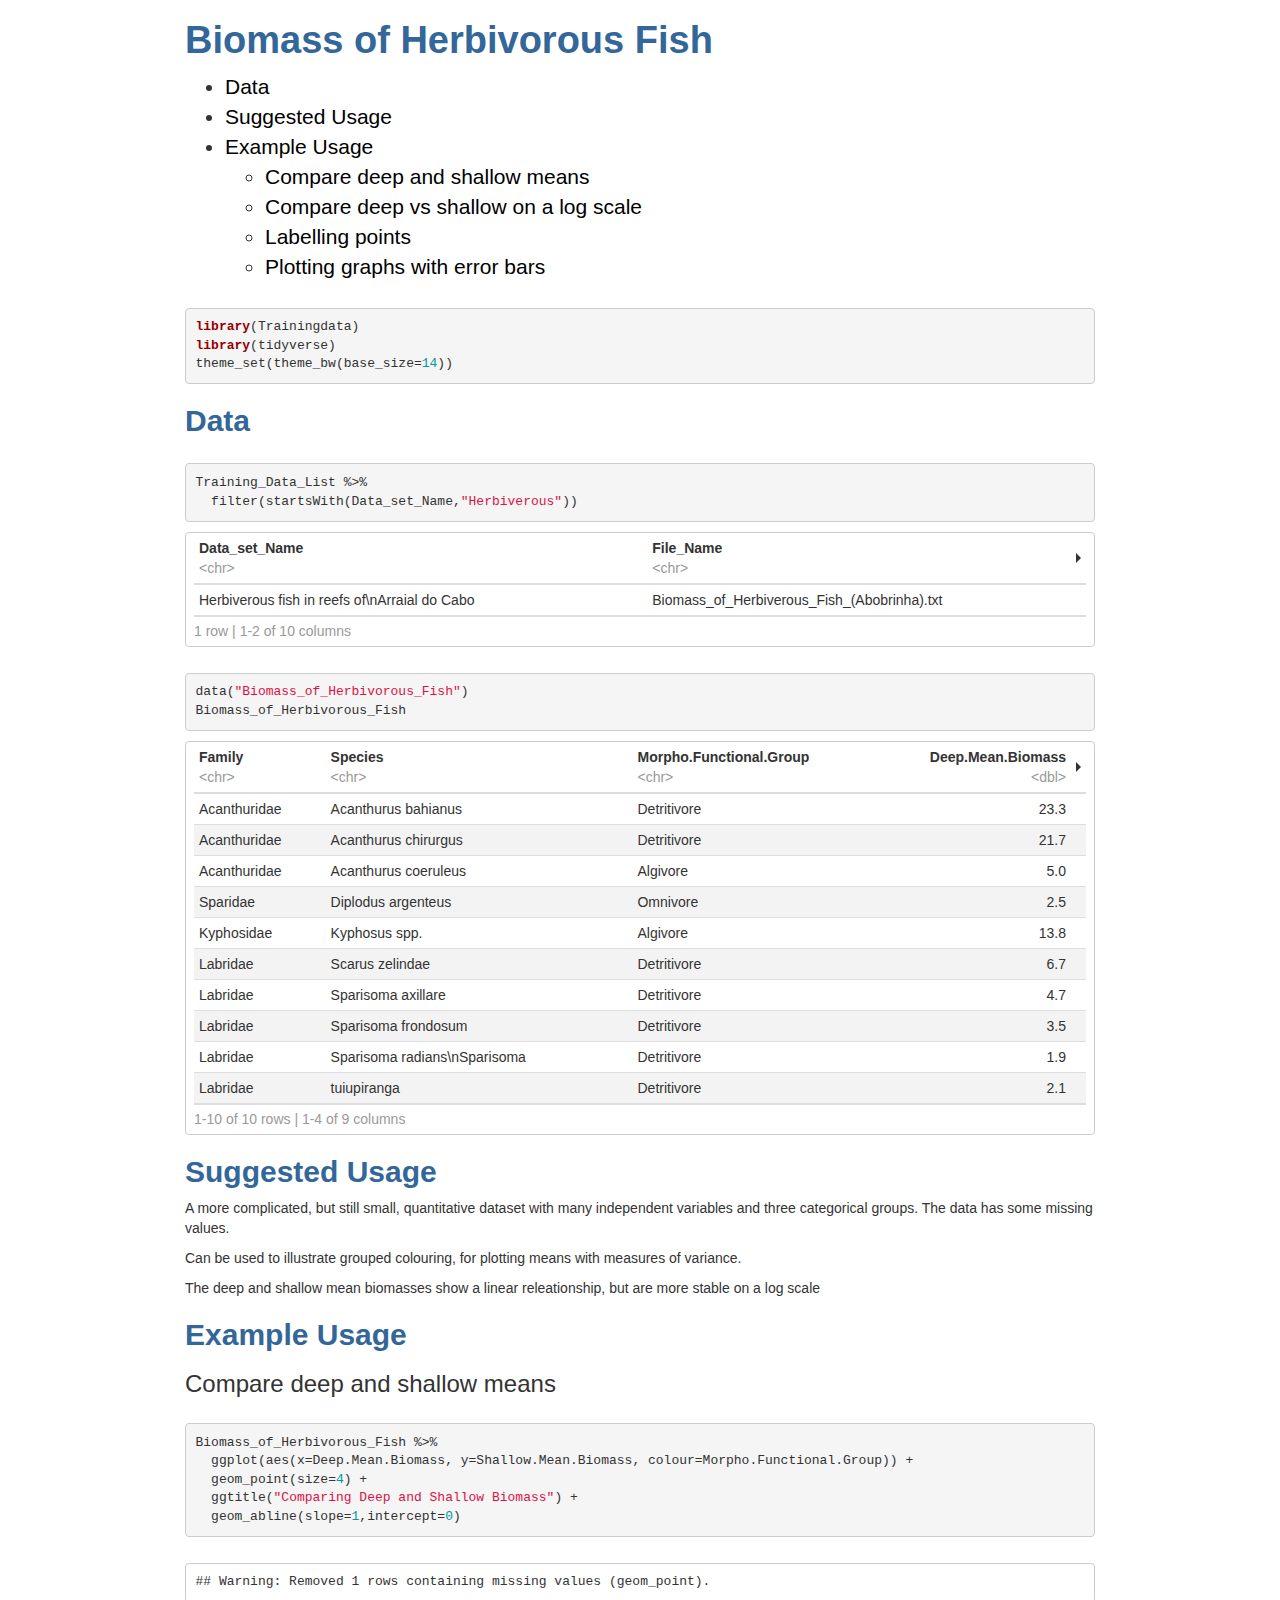
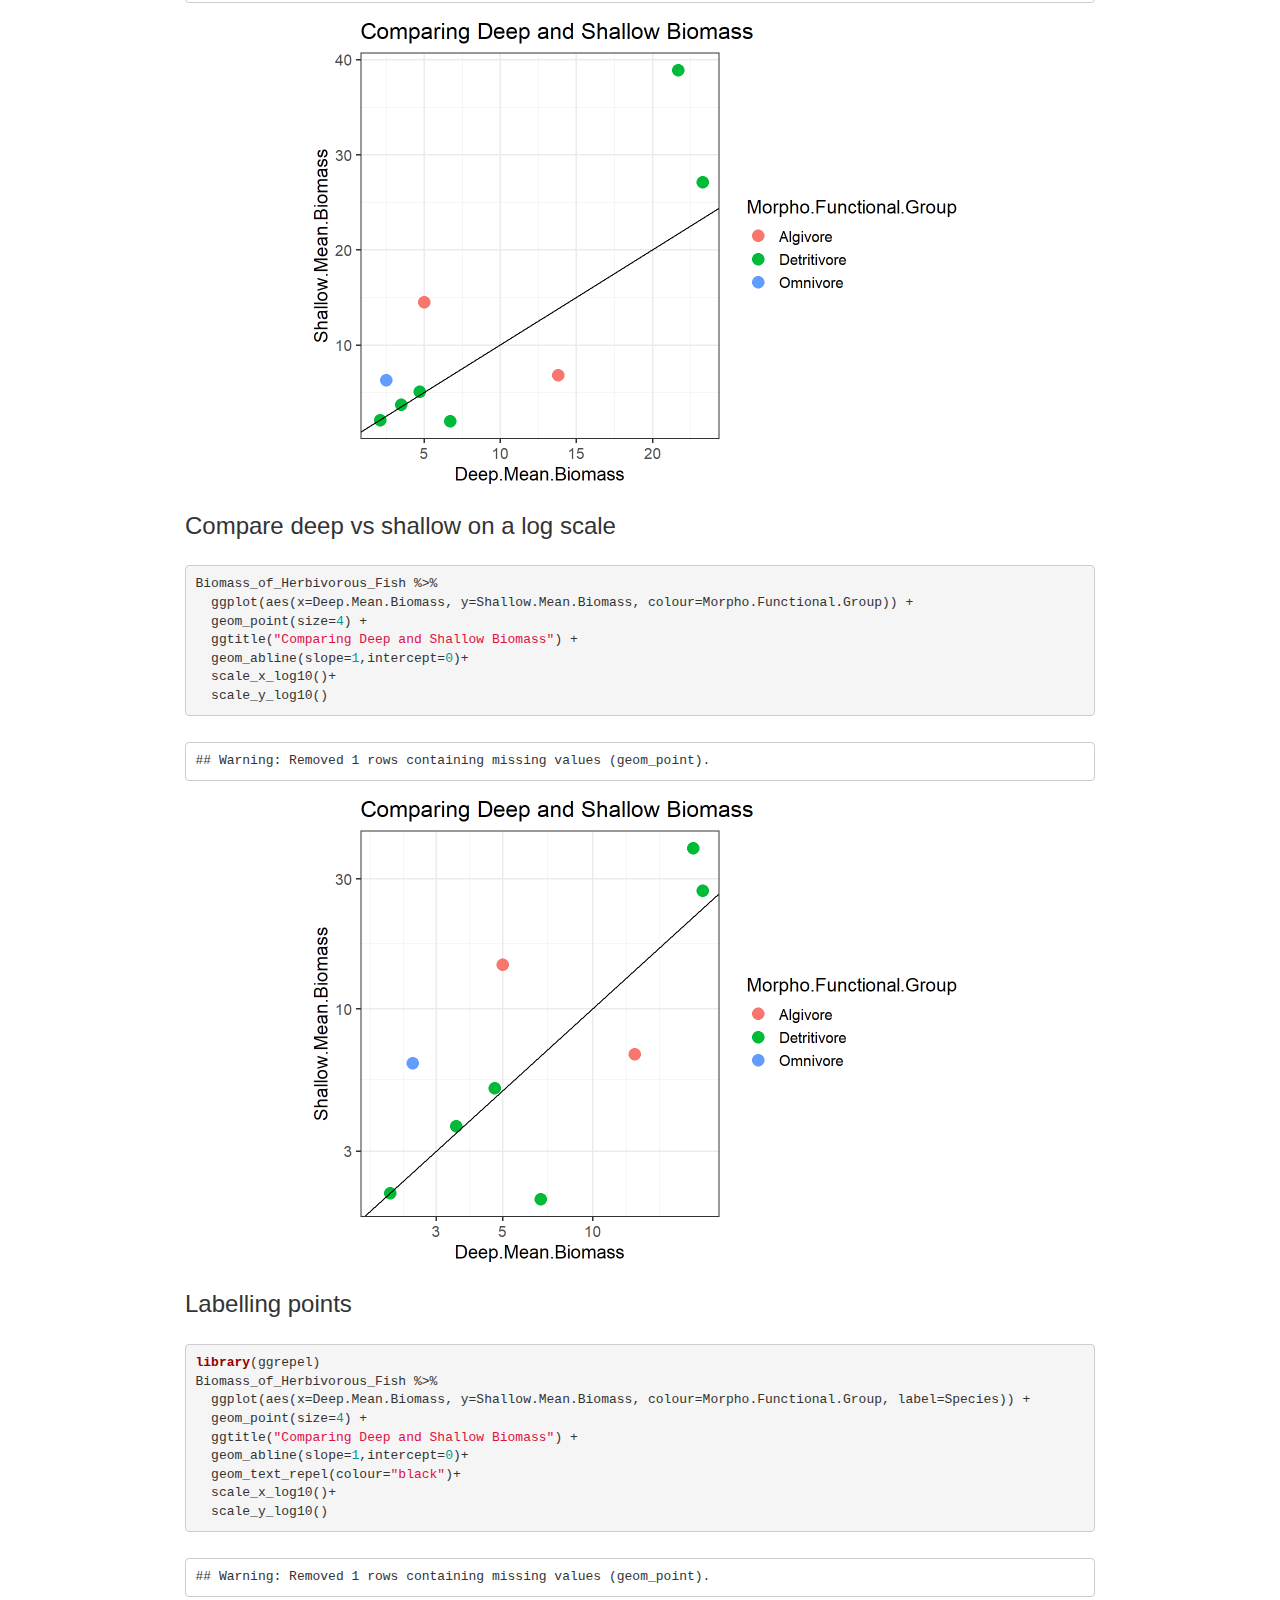
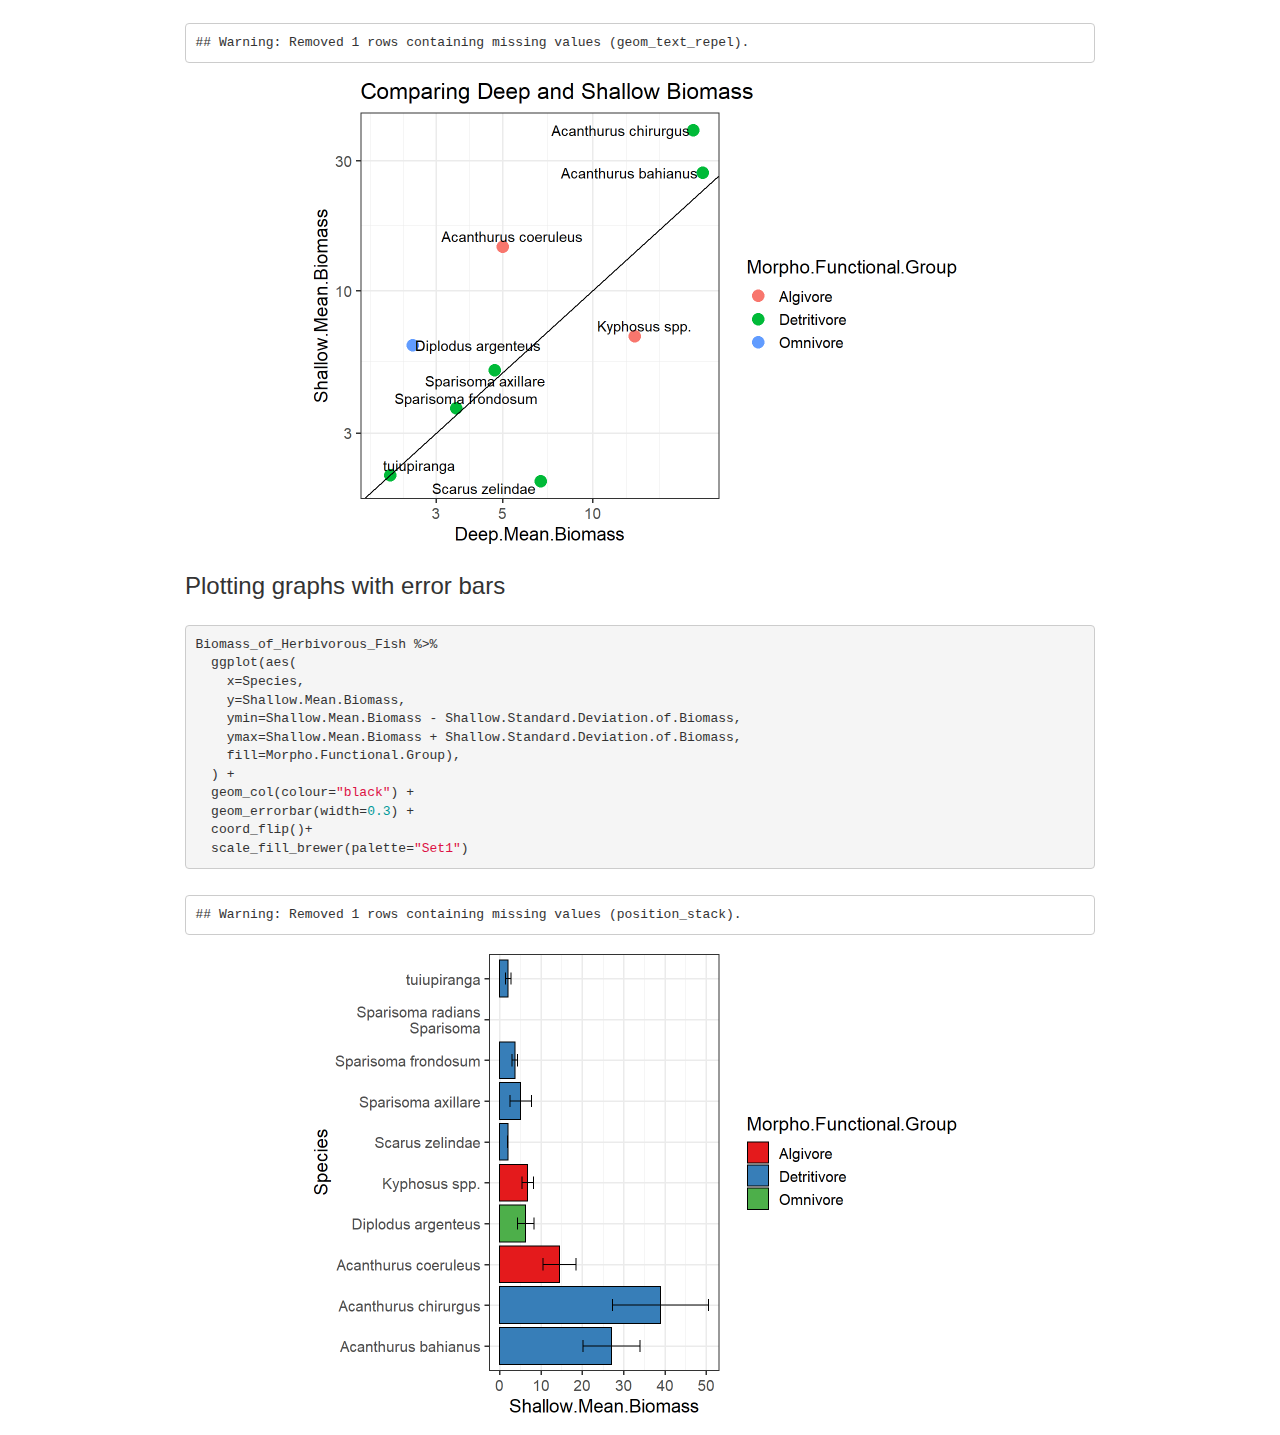
==== commit bc72c71f: "Fixed titles on notebooks" ====
--- a/www/notebooks/Biomass_of_Herbivorous_Fish.html
+++ b/www/notebooks/Biomass_of_Herbivorous_Fish.html
@@ -11,7 +11,7 @@
 
 
 
-<title>Life Sciences Training Data</title>
+<title>Biomass of Herbivorous Fish</title>
 
 <script>/*! jQuery v1.11.3 | (c) 2005, 2015 jQuery Foundation, Inc. | jquery.org/license */
 !function(a,b){"object"==typeof module&&"object"==typeof module.exports?module.exports=a.document?b(a,!0):function(a){if(!a.document)throw new Error("jQuery requires a window with a document");return b(a)}:b(a)}("undefined"!=typeof window?window:this,function(a,b){var c=[],d=c.slice,e=c.concat,f=c.push,g=c.indexOf,h={},i=h.toString,j=h.hasOwnProperty,k={},l="1.11.3",m=function(a,b){return new m.fn.init(a,b)},n=/^[\s\uFEFF\xA0]+|[\s\uFEFF\xA0]+$/g,o=/^-ms-/,p=/-([\da-z])/gi,q=function(a,b){return b.toUpperCase()};m.fn=m.prototype={jquery:l,constructor:m,selector:"",length:0,toArray:function(){return d.call(this)},get:function(a){return null!=a?0>a?this[a+this.length]:this[a]:d.call(this)},pushStack:function(a){var b=m.merge(this.constructor(),a);return b.prevObject=this,b.context=this.context,b},each:function(a,b){return m.each(this,a,b)},map:function(a){return this.pushStack(m.map(this,function(b,c){return a.call(b,c,b)}))},slice:function(){return this.pushStack(d.apply(this,arguments))},first:function(){return this.eq(0)},last:function(){return this.eq(-1)},eq:function(a){var b=this.length,c=+a+(0>a?b:0);return this.pushStack(c>=0&&b>c?[this[c]]:[])},end:function(){return this.prevObject||this.constructor(null)},push:f,sort:c.sort,splice:c.splice},m.extend=m.fn.extend=function(){var a,b,c,d,e,f,g=arguments[0]||{},h=1,i=arguments.length,j=!1;for("boolean"==typeof g&&(j=g,g=arguments[h]||{},h++),"object"==typeof g||m.isFunction(g)||(g={}),h===i&&(g=this,h--);i>h;h++)if(null!=(e=arguments[h]))for(d in e)a=g[d],c=e[d],g!==c&&(j&&c&&(m.isPlainObject(c)||(b=m.isArray(c)))?(b?(b=!1,f=a&&m.isArray(a)?a:[]):f=a&&m.isPlainObject(a)?a:{},g[d]=m.extend(j,f,c)):void 0!==c&&(g[d]=c));return g},m.extend({expando:"jQuery"+(l+Math.random()).replace(/\D/g,""),isReady:!0,error:function(a){throw new Error(a)},noop:function(){},isFunction:function(a){return"function"===m.type(a)},isArray:Array.isArray||function(a){return"array"===m.type(a)},isWindow:function(a){return null!=a&&a==a.window},isNumeric:function(a){return!m.isArray(a)&&a-parseFloat(a)+1>=0},isEmptyObject:function(a){var b;for(b in a)return!1;return!0},isPlainObject:function(a){var b;if(!a||"object"!==m.type(a)||a.nodeType||m.isWindow(a))return!1;try{if(a.constructor&&!j.call(a,"constructor")&&!j.call(a.constructor.prototype,"isPrototypeOf"))return!1}catch(c){return!1}if(k.ownLast)for(b in a)return j.call(a,b);for(b in a);return void 0===b||j.call(a,b)},type:function(a){return null==a?a+"":"object"==typeof a||"function"==typeof a?h[i.call(a)]||"object":typeof a},globalEval:function(b){b&&m.trim(b)&&(a.execScript||function(b){a.eval.call(a,b)})(b)},camelCase:function(a){return a.replace(o,"ms-").replace(p,q)},nodeName:function(a,b){return a.nodeName&&a.nodeName.toLowerCase()===b.toLowerCase()},each:function(a,b,c){var d,e=0,f=a.length,g=r(a);if(c){if(g){for(;f>e;e++)if(d=b.apply(a[e],c),d===!1)break}else for(e in a)if(d=b.apply(a[e],c),d===!1)break}else if(g){for(;f>e;e++)if(d=b.call(a[e],e,a[e]),d===!1)break}else for(e in a)if(d=b.call(a[e],e,a[e]),d===!1)break;return a},trim:function(a){return null==a?"":(a+"").replace(n,"")},makeArray:function(a,b){var c=b||[];return null!=a&&(r(Object(a))?m.merge(c,"string"==typeof a?[a]:a):f.call(c,a)),c},inArray:function(a,b,c){var d;if(b){if(g)return g.call(b,a,c);for(d=b.length,c=c?0>c?Math.max(0,d+c):c:0;d>c;c++)if(c in b&&b[c]===a)return c}return-1},merge:function(a,b){var c=+b.length,d=0,e=a.length;while(c>d)a[e++]=b[d++];if(c!==c)while(void 0!==b[d])a[e++]=b[d++];return a.length=e,a},grep:function(a,b,c){for(var d,e=[],f=0,g=a.length,h=!c;g>f;f++)d=!b(a[f],f),d!==h&&e.push(a[f]);return e},map:function(a,b,c){var d,f=0,g=a.length,h=r(a),i=[];if(h)for(;g>f;f++)d=b(a[f],f,c),null!=d&&i.push(d);else for(f in a)d=b(a[f],f,c),null!=d&&i.push(d);return e.apply([],i)},guid:1,proxy:function(a,b){var c,e,f;return"string"==typeof b&&(f=a[b],b=a,a=f),m.isFunction(a)?(c=d.call(arguments,2),e=function(){return a.apply(b||this,c.concat(d.call(arguments)))},e.guid=a.guid=a.guid||m.guid++,e):void 0},now:function(){return+new Date},support:k}),m.each("Boolean Number String Function Array Date RegExp Object Error".split(" "),function(a,b){h["[object "+b+"]"]=b.toLowerCase()});function r(a){var b="length"in a&&a.length,c=m.type(a);return"function"===c||m.isWindow(a)?!1:1===a.nodeType&&b?!0:"array"===c||0===b||"number"==typeof b&&b>0&&b-1 in a}var s=function(a){var b,c,d,e,f,g,h,i,j,k,l,m,n,o,p,q,r,s,t,u="sizzle"+1*new Date,v=a.document,w=0,x=0,y=ha(),z=ha(),A=ha(),B=function(a,b){return a===b&&(l=!0),0},C=1<<31,D={}.hasOwnProperty,E=[],F=E.pop,G=E.push,H=E.push,I=E.slice,J=function(a,b){for(var c=0,d=a.length;d>c;c++)if(a[c]===b)return c;return-1},K="checked|selected|async|autofocus|autoplay|controls|defer|disabled|hidden|ismap|loop|multiple|open|readonly|required|scoped",L="[\\x20\\t\\r\\n\\f]",M="(?:\\\\.|[\\w-]|[^\\x00-\\xa0])+",N=M.replace("w","w#"),O="\\["+L+"*("+M+")(?:"+L+"*([*^$|!~]?=)"+L+"*(?:'((?:\\\\.|[^\\\\'])*)'|\"((?:\\\\.|[^\\\\\"])*)\"|("+N+"))|)"+L+"*\\]",P=":("+M+")(?:\\((('((?:\\\\.|[^\\\\'])*)'|\"((?:\\\\.|[^\\\\\"])*)\")|((?:\\\\.|[^\\\\()[\\]]|"+O+")*)|.*)\\)|)",Q=new RegExp(L+"+","g"),R=new RegExp("^"+L+"+|((?:^|[^\\\\])(?:\\\\.)*)"+L+"+$","g"),S=new RegExp("^"+L+"*,"+L+"*"),T=new RegExp("^"+L+"*([>+~]|"+L+")"+L+"*"),U=new RegExp("="+L+"*([^\\]'\"]*?)"+L+"*\\]","g"),V=new RegExp(P),W=new RegExp("^"+N+"$"),X={ID:new RegExp("^#("+M+")"),CLASS:new RegExp("^\\.("+M+")"),TAG:new RegExp("^("+M.replace("w","w*")+")"),ATTR:new RegExp("^"+O),PSEUDO:new RegExp("^"+P),CHILD:new RegExp("^:(only|first|last|nth|nth-last)-(child|of-type)(?:\\("+L+"*(even|odd|(([+-]|)(\\d*)n|)"+L+"*(?:([+-]|)"+L+"*(\\d+)|))"+L+"*\\)|)","i"),bool:new RegExp("^(?:"+K+")$","i"),needsContext:new RegExp("^"+L+"*[>+~]|:(even|odd|eq|gt|lt|nth|first|last)(?:\\("+L+"*((?:-\\d)?\\d*)"+L+"*\\)|)(?=[^-]|$)","i")},Y=/^(?:input|select|textarea|button)$/i,Z=/^h\d$/i,$=/^[^{]+\{\s*\[native \w/,_=/^(?:#([\w-]+)|(\w+)|\.([\w-]+))$/,aa=/[+~]/,ba=/'|\\/g,ca=new RegExp("\\\\([\\da-f]{1,6}"+L+"?|("+L+")|.)","ig"),da=function(a,b,c){var d="0x"+b-65536;return d!==d||c?b:0>d?String.fromCharCode(d+65536):String.fromCharCode(d>>10|55296,1023&d|56320)},ea=function(){m()};try{H.apply(E=I.call(v.childNodes),v.childNodes),E[v.childNodes.length].nodeType}catch(fa){H={apply:E.length?function(a,b){G.apply(a,I.call(b))}:function(a,b){var c=a.length,d=0;while(a[c++]=b[d++]);a.length=c-1}}}function ga(a,b,d,e){var f,h,j,k,l,o,r,s,w,x;if((b?b.ownerDocument||b:v)!==n&&m(b),b=b||n,d=d||[],k=b.nodeType,"string"!=typeof a||!a||1!==k&&9!==k&&11!==k)return d;if(!e&&p){if(11!==k&&(f=_.exec(a)))if(j=f[1]){if(9===k){if(h=b.getElementById(j),!h||!h.parentNode)return d;if(h.id===j)return d.push(h),d}else if(b.ownerDocument&&(h=b.ownerDocument.getElementById(j))&&t(b,h)&&h.id===j)return d.push(h),d}else{if(f[2])return H.apply(d,b.getElementsByTagName(a)),d;if((j=f[3])&&c.getElementsByClassName)return H.apply(d,b.getElementsByClassName(j)),d}if(c.qsa&&(!q||!q.test(a))){if(s=r=u,w=b,x=1!==k&&a,1===k&&"object"!==b.nodeName.toLowerCase()){o=g(a),(r=b.getAttribute("id"))?s=r.replace(ba,"\\$&"):b.setAttribute("id",s),s="[id='"+s+"'] ",l=o.length;while(l--)o[l]=s+ra(o[l]);w=aa.test(a)&&pa(b.parentNode)||b,x=o.join(",")}if(x)try{return H.apply(d,w.querySelectorAll(x)),d}catch(y){}finally{r||b.removeAttribute("id")}}}return i(a.replace(R,"$1"),b,d,e)}function ha(){var a=[];function b(c,e){return a.push(c+" ")>d.cacheLength&&delete b[a.shift()],b[c+" "]=e}return b}function ia(a){return a[u]=!0,a}function ja(a){var b=n.createElement("div");try{return!!a(b)}catch(c){return!1}finally{b.parentNode&&b.parentNode.removeChild(b),b=null}}function ka(a,b){var c=a.split("|"),e=a.length;while(e--)d.attrHandle[c[e]]=b}function la(a,b){var c=b&&a,d=c&&1===a.nodeType&&1===b.nodeType&&(~b.sourceIndex||C)-(~a.sourceIndex||C);if(d)return d;if(c)while(c=c.nextSibling)if(c===b)return-1;return a?1:-1}function ma(a){return function(b){var c=b.nodeName.toLowerCase();return"input"===c&&b.type===a}}function na(a){return function(b){var c=b.nodeName.toLowerCase();return("input"===c||"button"===c)&&b.type===a}}function oa(a){return ia(function(b){return b=+b,ia(function(c,d){var e,f=a([],c.length,b),g=f.length;while(g--)c[e=f[g]]&&(c[e]=!(d[e]=c[e]))})})}function pa(a){return a&&"undefined"!=typeof a.getElementsByTagName&&a}c=ga.support={},f=ga.isXML=function(a){var b=a&&(a.ownerDocument||a).documentElement;return b?"HTML"!==b.nodeName:!1},m=ga.setDocument=function(a){var b,e,g=a?a.ownerDocument||a:v;return g!==n&&9===g.nodeType&&g.documentElement?(n=g,o=g.documentElement,e=g.defaultView,e&&e!==e.top&&(e.addEventListener?e.addEventListener("unload",ea,!1):e.attachEvent&&e.attachEvent("onunload",ea)),p=!f(g),c.attributes=ja(function(a){return a.className="i",!a.getAttribute("className")}),c.getElementsByTagName=ja(function(a){return a.appendChild(g.createComment("")),!a.getElementsByTagName("*").length}),c.getElementsByClassName=$.test(g.getElementsByClassName),c.getById=ja(function(a){return o.appendChild(a).id=u,!g.getElementsByName||!g.getElementsByName(u).length}),c.getById?(d.find.ID=function(a,b){if("undefined"!=typeof b.getElementById&&p){var c=b.getElementById(a);return c&&c.parentNode?[c]:[]}},d.filter.ID=function(a){var b=a.replace(ca,da);return function(a){return a.getAttribute("id")===b}}):(delete d.find.ID,d.filter.ID=function(a){var b=a.replace(ca,da);return function(a){var c="undefined"!=typeof a.getAttributeNode&&a.getAttributeNode("id");return c&&c.value===b}}),d.find.TAG=c.getElementsByTagName?function(a,b){return"undefined"!=typeof b.getElementsByTagName?b.getElementsByTagName(a):c.qsa?b.querySelectorAll(a):void 0}:function(a,b){var c,d=[],e=0,f=b.getElementsByTagName(a);if("*"===a){while(c=f[e++])1===c.nodeType&&d.push(c);return d}return f},d.find.CLASS=c.getElementsByClassName&&function(a,b){return p?b.getElementsByClassName(a):void 0},r=[],q=[],(c.qsa=$.test(g.querySelectorAll))&&(ja(function(a){o.appendChild(a).innerHTML="<a id='"+u+"'></a><select id='"+u+"-\f]' msallowcapture=''><option selected=''></option></select>",a.querySelectorAll("[msallowcapture^='']").length&&q.push("[*^$]="+L+"*(?:''|\"\")"),a.querySelectorAll("[selected]").length||q.push("\\["+L+"*(?:value|"+K+")"),a.querySelectorAll("[id~="+u+"-]").length||q.push("~="),a.querySelectorAll(":checked").length||q.push(":checked"),a.querySelectorAll("a#"+u+"+*").length||q.push(".#.+[+~]")}),ja(function(a){var b=g.createElement("input");b.setAttribute("type","hidden"),a.appendChild(b).setAttribute("name","D"),a.querySelectorAll("[name=d]").length&&q.push("name"+L+"*[*^$|!~]?="),a.querySelectorAll(":enabled").length||q.push(":enabled",":disabled"),a.querySelectorAll("*,:x"),q.push(",.*:")})),(c.matchesSelector=$.test(s=o.matches||o.webkitMatchesSelector||o.mozMatchesSelector||o.oMatchesSelector||o.msMatchesSelector))&&ja(function(a){c.disconnectedMatch=s.call(a,"div"),s.call(a,"[s!='']:x"),r.push("!=",P)}),q=q.length&&new RegExp(q.join("|")),r=r.length&&new RegExp(r.join("|")),b=$.test(o.compareDocumentPosition),t=b||$.test(o.contains)?function(a,b){var c=9===a.nodeType?a.documentElement:a,d=b&&b.parentNode;return a===d||!(!d||1!==d.nodeType||!(c.contains?c.contains(d):a.compareDocumentPosition&&16&a.compareDocumentPosition(d)))}:function(a,b){if(b)while(b=b.parentNode)if(b===a)return!0;return!1},B=b?function(a,b){if(a===b)return l=!0,0;var d=!a.compareDocumentPosition-!b.compareDocumentPosition;return d?d:(d=(a.ownerDocument||a)===(b.ownerDocument||b)?a.compareDocumentPosition(b):1,1&d||!c.sortDetached&&b.compareDocumentPosition(a)===d?a===g||a.ownerDocument===v&&t(v,a)?-1:b===g||b.ownerDocument===v&&t(v,b)?1:k?J(k,a)-J(k,b):0:4&d?-1:1)}:function(a,b){if(a===b)return l=!0,0;var c,d=0,e=a.parentNode,f=b.parentNode,h=[a],i=[b];if(!e||!f)return a===g?-1:b===g?1:e?-1:f?1:k?J(k,a)-J(k,b):0;if(e===f)return la(a,b);c=a;while(c=c.parentNode)h.unshift(c);c=b;while(c=c.parentNode)i.unshift(c);while(h[d]===i[d])d++;return d?la(h[d],i[d]):h[d]===v?-1:i[d]===v?1:0},g):n},ga.matches=function(a,b){return ga(a,null,null,b)},ga.matchesSelector=function(a,b){if((a.ownerDocument||a)!==n&&m(a),b=b.replace(U,"='$1']"),!(!c.matchesSelector||!p||r&&r.test(b)||q&&q.test(b)))try{var d=s.call(a,b);if(d||c.disconnectedMatch||a.document&&11!==a.document.nodeType)return d}catch(e){}return ga(b,n,null,[a]).length>0},ga.contains=function(a,b){return(a.ownerDocument||a)!==n&&m(a),t(a,b)},ga.attr=function(a,b){(a.ownerDocument||a)!==n&&m(a);var e=d.attrHandle[b.toLowerCase()],f=e&&D.call(d.attrHandle,b.toLowerCase())?e(a,b,!p):void 0;return void 0!==f?f:c.attributes||!p?a.getAttribute(b):(f=a.getAttributeNode(b))&&f.specified?f.value:null},ga.error=function(a){throw new Error("Syntax error, unrecognized expression: "+a)},ga.uniqueSort=function(a){var b,d=[],e=0,f=0;if(l=!c.detectDuplicates,k=!c.sortStable&&a.slice(0),a.sort(B),l){while(b=a[f++])b===a[f]&&(e=d.push(f));while(e--)a.splice(d[e],1)}return k=null,a},e=ga.getText=function(a){var b,c="",d=0,f=a.nodeType;if(f){if(1===f||9===f||11===f){if("string"==typeof a.textContent)return a.textContent;for(a=a.firstChild;a;a=a.nextSibling)c+=e(a)}else if(3===f||4===f)return a.nodeValue}else while(b=a[d++])c+=e(b);return c},d=ga.selectors={cacheLength:50,createPseudo:ia,match:X,attrHandle:{},find:{},relative:{">":{dir:"parentNode",first:!0}," ":{dir:"parentNode"},"+":{dir:"previousSibling",first:!0},"~":{dir:"previousSibling"}},preFilter:{ATTR:function(a){return a[1]=a[1].replace(ca,da),a[3]=(a[3]||a[4]||a[5]||"").replace(ca,da),"~="===a[2]&&(a[3]=" "+a[3]+" "),a.slice(0,4)},CHILD:function(a){return a[1]=a[1].toLowerCase(),"nth"===a[1].slice(0,3)?(a[3]||ga.error(a[0]),a[4]=+(a[4]?a[5]+(a[6]||1):2*("even"===a[3]||"odd"===a[3])),a[5]=+(a[7]+a[8]||"odd"===a[3])):a[3]&&ga.error(a[0]),a},PSEUDO:function(a){var b,c=!a[6]&&a[2];return X.CHILD.test(a[0])?null:(a[3]?a[2]=a[4]||a[5]||"":c&&V.test(c)&&(b=g(c,!0))&&(b=c.indexOf(")",c.length-b)-c.length)&&(a[0]=a[0].slice(0,b),a[2]=c.slice(0,b)),a.slice(0,3))}},filter:{TAG:function(a){var b=a.replace(ca,da).toLowerCase();return"*"===a?function(){return!0}:function(a){return a.nodeName&&a.nodeName.toLowerCase()===b}},CLASS:function(a){var b=y[a+" "];return b||(b=new RegExp("(^|"+L+")"+a+"("+L+"|$)"))&&y(a,function(a){return b.test("string"==typeof a.className&&a.className||"undefined"!=typeof a.getAttribute&&a.getAttribute("class")||"")})},ATTR:function(a,b,c){return function(d){var e=ga.attr(d,a);return null==e?"!="===b:b?(e+="","="===b?e===c:"!="===b?e!==c:"^="===b?c&&0===e.indexOf(c):"*="===b?c&&e.indexOf(c)>-1:"$="===b?c&&e.slice(-c.length)===c:"~="===b?(" "+e.replace(Q," ")+" ").indexOf(c)>-1:"|="===b?e===c||e.slice(0,c.length+1)===c+"-":!1):!0}},CHILD:function(a,b,c,d,e){var f="nth"!==a.slice(0,3),g="last"!==a.slice(-4),h="of-type"===b;return 1===d&&0===e?function(a){return!!a.parentNode}:function(b,c,i){var j,k,l,m,n,o,p=f!==g?"nextSibling":"previousSibling",q=b.parentNode,r=h&&b.nodeName.toLowerCase(),s=!i&&!h;if(q){if(f){while(p){l=b;while(l=l[p])if(h?l.nodeName.toLowerCase()===r:1===l.nodeType)return!1;o=p="only"===a&&!o&&"nextSibling"}return!0}if(o=[g?q.firstChild:q.lastChild],g&&s){k=q[u]||(q[u]={}),j=k[a]||[],n=j[0]===w&&j[1],m=j[0]===w&&j[2],l=n&&q.childNodes[n];while(l=++n&&l&&l[p]||(m=n=0)||o.pop())if(1===l.nodeType&&++m&&l===b){k[a]=[w,n,m];break}}else if(s&&(j=(b[u]||(b[u]={}))[a])&&j[0]===w)m=j[1];else while(l=++n&&l&&l[p]||(m=n=0)||o.pop())if((h?l.nodeName.toLowerCase()===r:1===l.nodeType)&&++m&&(s&&((l[u]||(l[u]={}))[a]=[w,m]),l===b))break;return m-=e,m===d||m%d===0&&m/d>=0}}},PSEUDO:function(a,b){var c,e=d.pseudos[a]||d.setFilters[a.toLowerCase()]||ga.error("unsupported pseudo: "+a);return e[u]?e(b):e.length>1?(c=[a,a,"",b],d.setFilters.hasOwnProperty(a.toLowerCase())?ia(function(a,c){var d,f=e(a,b),g=f.length;while(g--)d=J(a,f[g]),a[d]=!(c[d]=f[g])}):function(a){return e(a,0,c)}):e}},pseudos:{not:ia(function(a){var b=[],c=[],d=h(a.replace(R,"$1"));return d[u]?ia(function(a,b,c,e){var f,g=d(a,null,e,[]),h=a.length;while(h--)(f=g[h])&&(a[h]=!(b[h]=f))}):function(a,e,f){return b[0]=a,d(b,null,f,c),b[0]=null,!c.pop()}}),has:ia(function(a){return function(b){return ga(a,b).length>0}}),contains:ia(function(a){return a=a.replace(ca,da),function(b){return(b.textContent||b.innerText||e(b)).indexOf(a)>-1}}),lang:ia(function(a){return W.test(a||"")||ga.error("unsupported lang: "+a),a=a.replace(ca,da).toLowerCase(),function(b){var c;do if(c=p?b.lang:b.getAttribute("xml:lang")||b.getAttribute("lang"))return c=c.toLowerCase(),c===a||0===c.indexOf(a+"-");while((b=b.parentNode)&&1===b.nodeType);return!1}}),target:function(b){var c=a.location&&a.location.hash;return c&&c.slice(1)===b.id},root:function(a){return a===o},focus:function(a){return a===n.activeElement&&(!n.hasFocus||n.hasFocus())&&!!(a.type||a.href||~a.tabIndex)},enabled:function(a){return a.disabled===!1},disabled:function(a){return a.disabled===!0},checked:function(a){var b=a.nodeName.toLowerCase();return"input"===b&&!!a.checked||"option"===b&&!!a.selected},selected:function(a){return a.parentNode&&a.parentNode.selectedIndex,a.selected===!0},empty:function(a){for(a=a.firstChild;a;a=a.nextSibling)if(a.nodeType<6)return!1;return!0},parent:function(a){return!d.pseudos.empty(a)},header:function(a){return Z.test(a.nodeName)},input:function(a){return Y.test(a.nodeName)},button:function(a){var b=a.nodeName.toLowerCase();return"input"===b&&"button"===a.type||"button"===b},text:function(a){var b;return"input"===a.nodeName.toLowerCase()&&"text"===a.type&&(null==(b=a.getAttribute("type"))||"text"===b.toLowerCase())},first:oa(function(){return[0]}),last:oa(function(a,b){return[b-1]}),eq:oa(function(a,b,c){return[0>c?c+b:c]}),even:oa(function(a,b){for(var c=0;b>c;c+=2)a.push(c);return a}),odd:oa(function(a,b){for(var c=1;b>c;c+=2)a.push(c);return a}),lt:oa(function(a,b,c){for(var d=0>c?c+b:c;--d>=0;)a.push(d);return a}),gt:oa(function(a,b,c){for(var d=0>c?c+b:c;++d<b;)a.push(d);return a})}},d.pseudos.nth=d.pseudos.eq;for(b in{radio:!0,checkbox:!0,file:!0,password:!0,image:!0})d.pseudos[b]=ma(b);for(b in{submit:!0,reset:!0})d.pseudos[b]=na(b);function qa(){}qa.prototype=d.filters=d.pseudos,d.setFilters=new qa,g=ga.tokenize=function(a,b){var c,e,f,g,h,i,j,k=z[a+" "];if(k)return b?0:k.slice(0);h=a,i=[],j=d.preFilter;while(h){(!c||(e=S.exec(h)))&&(e&&(h=h.slice(e[0].length)||h),i.push(f=[])),c=!1,(e=T.exec(h))&&(c=e.shift(),f.push({value:c,type:e[0].replace(R," ")}),h=h.slice(c.length));for(g in d.filter)!(e=X[g].exec(h))||j[g]&&!(e=j[g](e))||(c=e.shift(),f.push({value:c,type:g,matches:e}),h=h.slice(c.length));if(!c)break}return b?h.length:h?ga.error(a):z(a,i).slice(0)};function ra(a){for(var b=0,c=a.length,d="";c>b;b++)d+=a[b].value;return d}function sa(a,b,c){var d=b.dir,e=c&&"parentNode"===d,f=x++;return b.first?function(b,c,f){while(b=b[d])if(1===b.nodeType||e)return a(b,c,f)}:function(b,c,g){var h,i,j=[w,f];if(g){while(b=b[d])if((1===b.nodeType||e)&&a(b,c,g))return!0}else while(b=b[d])if(1===b.nodeType||e){if(i=b[u]||(b[u]={}),(h=i[d])&&h[0]===w&&h[1]===f)return j[2]=h[2];if(i[d]=j,j[2]=a(b,c,g))return!0}}}function ta(a){return a.length>1?function(b,c,d){var e=a.length;while(e--)if(!a[e](b,c,d))return!1;return!0}:a[0]}function ua(a,b,c){for(var d=0,e=b.length;e>d;d++)ga(a,b[d],c);return c}function va(a,b,c,d,e){for(var f,g=[],h=0,i=a.length,j=null!=b;i>h;h++)(f=a[h])&&(!c||c(f,d,e))&&(g.push(f),j&&b.push(h));return g}function wa(a,b,c,d,e,f){return d&&!d[u]&&(d=wa(d)),e&&!e[u]&&(e=wa(e,f)),ia(function(f,g,h,i){var j,k,l,m=[],n=[],o=g.length,p=f||ua(b||"*",h.nodeType?[h]:h,[]),q=!a||!f&&b?p:va(p,m,a,h,i),r=c?e||(f?a:o||d)?[]:g:q;if(c&&c(q,r,h,i),d){j=va(r,n),d(j,[],h,i),k=j.length;while(k--)(l=j[k])&&(r[n[k]]=!(q[n[k]]=l))}if(f){if(e||a){if(e){j=[],k=r.length;while(k--)(l=r[k])&&j.push(q[k]=l);e(null,r=[],j,i)}k=r.length;while(k--)(l=r[k])&&(j=e?J(f,l):m[k])>-1&&(f[j]=!(g[j]=l))}}else r=va(r===g?r.splice(o,r.length):r),e?e(null,g,r,i):H.apply(g,r)})}function xa(a){for(var b,c,e,f=a.length,g=d.relative[a[0].type],h=g||d.relative[" "],i=g?1:0,k=sa(function(a){return a===b},h,!0),l=sa(function(a){return J(b,a)>-1},h,!0),m=[function(a,c,d){var e=!g&&(d||c!==j)||((b=c).nodeType?k(a,c,d):l(a,c,d));return b=null,e}];f>i;i++)if(c=d.relative[a[i].type])m=[sa(ta(m),c)];else{if(c=d.filter[a[i].type].apply(null,a[i].matches),c[u]){for(e=++i;f>e;e++)if(d.relative[a[e].type])break;return wa(i>1&&ta(m),i>1&&ra(a.slice(0,i-1).concat({value:" "===a[i-2].type?"*":""})).replace(R,"$1"),c,e>i&&xa(a.slice(i,e)),f>e&&xa(a=a.slice(e)),f>e&&ra(a))}m.push(c)}return ta(m)}function ya(a,b){var c=b.length>0,e=a.length>0,f=function(f,g,h,i,k){var l,m,o,p=0,q="0",r=f&&[],s=[],t=j,u=f||e&&d.find.TAG("*",k),v=w+=null==t?1:Math.random()||.1,x=u.length;for(k&&(j=g!==n&&g);q!==x&&null!=(l=u[q]);q++){if(e&&l){m=0;while(o=a[m++])if(o(l,g,h)){i.push(l);break}k&&(w=v)}c&&((l=!o&&l)&&p--,f&&r.push(l))}if(p+=q,c&&q!==p){m=0;while(o=b[m++])o(r,s,g,h);if(f){if(p>0)while(q--)r[q]||s[q]||(s[q]=F.call(i));s=va(s)}H.apply(i,s),k&&!f&&s.length>0&&p+b.length>1&&ga.uniqueSort(i)}return k&&(w=v,j=t),r};return c?ia(f):f}return h=ga.compile=function(a,b){var c,d=[],e=[],f=A[a+" "];if(!f){b||(b=g(a)),c=b.length;while(c--)f=xa(b[c]),f[u]?d.push(f):e.push(f);f=A(a,ya(e,d)),f.selector=a}return f},i=ga.select=function(a,b,e,f){var i,j,k,l,m,n="function"==typeof a&&a,o=!f&&g(a=n.selector||a);if(e=e||[],1===o.length){if(j=o[0]=o[0].slice(0),j.length>2&&"ID"===(k=j[0]).type&&c.getById&&9===b.nodeType&&p&&d.relative[j[1].type]){if(b=(d.find.ID(k.matches[0].replace(ca,da),b)||[])[0],!b)return e;n&&(b=b.parentNode),a=a.slice(j.shift().value.length)}i=X.needsContext.test(a)?0:j.length;while(i--){if(k=j[i],d.relative[l=k.type])break;if((m=d.find[l])&&(f=m(k.matches[0].replace(ca,da),aa.test(j[0].type)&&pa(b.parentNode)||b))){if(j.splice(i,1),a=f.length&&ra(j),!a)return H.apply(e,f),e;break}}}return(n||h(a,o))(f,b,!p,e,aa.test(a)&&pa(b.parentNode)||b),e},c.sortStable=u.split("").sort(B).join("")===u,c.detectDuplicates=!!l,m(),c.sortDetached=ja(function(a){return 1&a.compareDocumentPosition(n.createElement("div"))}),ja(function(a){return a.innerHTML="<a href='#'></a>","#"===a.firstChild.getAttribute("href")})||ka("type|href|height|width",function(a,b,c){return c?void 0:a.getAttribute(b,"type"===b.toLowerCase()?1:2)}),c.attributes&&ja(function(a){return a.innerHTML="<input/>",a.firstChild.setAttribute("value",""),""===a.firstChild.getAttribute("value")})||ka("value",function(a,b,c){return c||"input"!==a.nodeName.toLowerCase()?void 0:a.defaultValue}),ja(function(a){return null==a.getAttribute("disabled")})||ka(K,function(a,b,c){var d;return c?void 0:a[b]===!0?b.toLowerCase():(d=a.getAttributeNode(b))&&d.specified?d.value:null}),ga}(a);m.find=s,m.expr=s.selectors,m.expr[":"]=m.expr.pseudos,m.unique=s.uniqueSort,m.text=s.getText,m.isXMLDoc=s.isXML,m.contains=s.contains;var t=m.expr.match.needsContext,u=/^<(\w+)\s*\/?>(?:<\/\1>|)$/,v=/^.[^:#\[\.,]*$/;function w(a,b,c){if(m.isFunction(b))return m.grep(a,function(a,d){return!!b.call(a,d,a)!==c});if(b.nodeType)return m.grep(a,function(a){return a===b!==c});if("string"==typeof b){if(v.test(b))return m.filter(b,a,c);b=m.filter(b,a)}return m.grep(a,function(a){return m.inArray(a,b)>=0!==c})}m.filter=function(a,b,c){var d=b[0];return c&&(a=":not("+a+")"),1===b.length&&1===d.nodeType?m.find.matchesSelector(d,a)?[d]:[]:m.find.matches(a,m.grep(b,function(a){return 1===a.nodeType}))},m.fn.extend({find:function(a){var b,c=[],d=this,e=d.length;if("string"!=typeof a)return this.pushStack(m(a).filter(function(){for(b=0;e>b;b++)if(m.contains(d[b],this))return!0}));for(b=0;e>b;b++)m.find(a,d[b],c);return c=this.pushStack(e>1?m.unique(c):c),c.selector=this.selector?this.selector+" "+a:a,c},filter:function(a){return this.pushStack(w(this,a||[],!1))},not:function(a){return this.pushStack(w(this,a||[],!0))},is:function(a){return!!w(this,"string"==typeof a&&t.test(a)?m(a):a||[],!1).length}});var x,y=a.document,z=/^(?:\s*(<[\w\W]+>)[^>]*|#([\w-]*))$/,A=m.fn.init=function(a,b){var c,d;if(!a)return this;if("string"==typeof a){if(c="<"===a.charAt(0)&&">"===a.charAt(a.length-1)&&a.length>=3?[null,a,null]:z.exec(a),!c||!c[1]&&b)return!b||b.jquery?(b||x).find(a):this.constructor(b).find(a);if(c[1]){if(b=b instanceof m?b[0]:b,m.merge(this,m.parseHTML(c[1],b&&b.nodeType?b.ownerDocument||b:y,!0)),u.test(c[1])&&m.isPlainObject(b))for(c in b)m.isFunction(this[c])?this[c](b[c]):this.attr(c,b[c]);return this}if(d=y.getElementById(c[2]),d&&d.parentNode){if(d.id!==c[2])return x.find(a);this.length=1,this[0]=d}return this.context=y,this.selector=a,this}return a.nodeType?(this.context=this[0]=a,this.length=1,this):m.isFunction(a)?"undefined"!=typeof x.ready?x.ready(a):a(m):(void 0!==a.selector&&(this.selector=a.selector,this.context=a.context),m.makeArray(a,this))};A.prototype=m.fn,x=m(y);var B=/^(?:parents|prev(?:Until|All))/,C={children:!0,contents:!0,next:!0,prev:!0};m.extend({dir:function(a,b,c){var d=[],e=a[b];while(e&&9!==e.nodeType&&(void 0===c||1!==e.nodeType||!m(e).is(c)))1===e.nodeType&&d.push(e),e=e[b];return d},sibling:function(a,b){for(var c=[];a;a=a.nextSibling)1===a.nodeType&&a!==b&&c.push(a);return c}}),m.fn.extend({has:function(a){var b,c=m(a,this),d=c.length;return this.filter(function(){for(b=0;d>b;b++)if(m.contains(this,c[b]))return!0})},closest:function(a,b){for(var c,d=0,e=this.length,f=[],g=t.test(a)||"string"!=typeof a?m(a,b||this.context):0;e>d;d++)for(c=this[d];c&&c!==b;c=c.parentNode)if(c.nodeType<11&&(g?g.index(c)>-1:1===c.nodeType&&m.find.matchesSelector(c,a))){f.push(c);break}return this.pushStack(f.length>1?m.unique(f):f)},index:function(a){return a?"string"==typeof a?m.inArray(this[0],m(a)):m.inArray(a.jquery?a[0]:a,this):this[0]&&this[0].parentNode?this.first().prevAll().length:-1},add:function(a,b){return this.pushStack(m.unique(m.merge(this.get(),m(a,b))))},addBack:function(a){return this.add(null==a?this.prevObject:this.prevObject.filter(a))}});function D(a,b){do a=a[b];while(a&&1!==a.nodeType);return a}m.each({parent:function(a){var b=a.parentNode;return b&&11!==b.nodeType?b:null},parents:function(a){return m.dir(a,"parentNode")},parentsUntil:function(a,b,c){return m.dir(a,"parentNode",c)},next:function(a){return D(a,"nextSibling")},prev:function(a){return D(a,"previousSibling")},nextAll:function(a){return m.dir(a,"nextSibling")},prevAll:function(a){return m.dir(a,"previousSibling")},nextUntil:function(a,b,c){return m.dir(a,"nextSibling",c)},prevUntil:function(a,b,c){return m.dir(a,"previousSibling",c)},siblings:function(a){return m.sibling((a.parentNode||{}).firstChild,a)},children:function(a){return m.sibling(a.firstChild)},contents:function(a){return m.nodeName(a,"iframe")?a.contentDocument||a.contentWindow.document:m.merge([],a.childNodes)}},function(a,b){m.fn[a]=function(c,d){var e=m.map(this,b,c);return"Until"!==a.slice(-5)&&(d=c),d&&"string"==typeof d&&(e=m.filter(d,e)),this.length>1&&(C[a]||(e=m.unique(e)),B.test(a)&&(e=e.reverse())),this.pushStack(e)}});var E=/\S+/g,F={};function G(a){var b=F[a]={};return m.each(a.match(E)||[],function(a,c){b[c]=!0}),b}m.Callbacks=function(a){a="string"==typeof a?F[a]||G(a):m.extend({},a);var b,c,d,e,f,g,h=[],i=!a.once&&[],j=function(l){for(c=a.memory&&l,d=!0,f=g||0,g=0,e=h.length,b=!0;h&&e>f;f++)if(h[f].apply(l[0],l[1])===!1&&a.stopOnFalse){c=!1;break}b=!1,h&&(i?i.length&&j(i.shift()):c?h=[]:k.disable())},k={add:function(){if(h){var d=h.length;!function f(b){m.each(b,function(b,c){var d=m.type(c);"function"===d?a.unique&&k.has(c)||h.push(c):c&&c.length&&"string"!==d&&f(c)})}(arguments),b?e=h.length:c&&(g=d,j(c))}return this},remove:function(){return h&&m.each(arguments,function(a,c){var d;while((d=m.inArray(c,h,d))>-1)h.splice(d,1),b&&(e>=d&&e--,f>=d&&f--)}),this},has:function(a){return a?m.inArray(a,h)>-1:!(!h||!h.length)},empty:function(){return h=[],e=0,this},disable:function(){return h=i=c=void 0,this},disabled:function(){return!h},lock:function(){return i=void 0,c||k.disable(),this},locked:function(){return!i},fireWith:function(a,c){return!h||d&&!i||(c=c||[],c=[a,c.slice?c.slice():c],b?i.push(c):j(c)),this},fire:function(){return k.fireWith(this,arguments),this},fired:function(){return!!d}};return k},m.extend({Deferred:function(a){var b=[["resolve","done",m.Callbacks("once memory"),"resolved"],["reject","fail",m.Callbacks("once memory"),"rejected"],["notify","progress",m.Callbacks("memory")]],c="pending",d={state:function(){return c},always:function(){return e.done(arguments).fail(arguments),this},then:function(){var a=arguments;return m.Deferred(function(c){m.each(b,function(b,f){var g=m.isFunction(a[b])&&a[b];e[f[1]](function(){var a=g&&g.apply(this,arguments);a&&m.isFunction(a.promise)?a.promise().done(c.resolve).fail(c.reject).progress(c.notify):c[f[0]+"With"](this===d?c.promise():this,g?[a]:arguments)})}),a=null}).promise()},promise:function(a){return null!=a?m.extend(a,d):d}},e={};return d.pipe=d.then,m.each(b,function(a,f){var g=f[2],h=f[3];d[f[1]]=g.add,h&&g.add(function(){c=h},b[1^a][2].disable,b[2][2].lock),e[f[0]]=function(){return e[f[0]+"With"](this===e?d:this,arguments),this},e[f[0]+"With"]=g.fireWith}),d.promise(e),a&&a.call(e,e),e},when:function(a){var b=0,c=d.call(arguments),e=c.length,f=1!==e||a&&m.isFunction(a.promise)?e:0,g=1===f?a:m.Deferred(),h=function(a,b,c){return function(e){b[a]=this,c[a]=arguments.length>1?d.call(arguments):e,c===i?g.notifyWith(b,c):--f||g.resolveWith(b,c)}},i,j,k;if(e>1)for(i=new Array(e),j=new Array(e),k=new Array(e);e>b;b++)c[b]&&m.isFunction(c[b].promise)?c[b].promise().done(h(b,k,c)).fail(g.reject).progress(h(b,j,i)):--f;return f||g.resolveWith(k,c),g.promise()}});var H;m.fn.ready=function(a){return m.ready.promise().done(a),this},m.extend({isReady:!1,readyWait:1,holdReady:function(a){a?m.readyWait++:m.ready(!0)},ready:function(a){if(a===!0?!--m.readyWait:!m.isReady){if(!y.body)return setTimeout(m.ready);m.isReady=!0,a!==!0&&--m.readyWait>0||(H.resolveWith(y,[m]),m.fn.triggerHandler&&(m(y).triggerHandler("ready"),m(y).off("ready")))}}});function I(){y.addEventListener?(y.removeEventListener("DOMContentLoaded",J,!1),a.removeEventListener("load",J,!1)):(y.detachEvent("onreadystatechange",J),a.detachEvent("onload",J))}function J(){(y.addEventListener||"load"===event.type||"complete"===y.readyState)&&(I(),m.ready())}m.ready.promise=function(b){if(!H)if(H=m.Deferred(),"complete"===y.readyState)setTimeout(m.ready);else if(y.addEventListener)y.addEventListener("DOMContentLoaded",J,!1),a.addEventListener("load",J,!1);else{y.attachEvent("onreadystatechange",J),a.attachEvent("onload",J);var c=!1;try{c=null==a.frameElement&&y.documentElement}catch(d){}c&&c.doScroll&&!function e(){if(!m.isReady){try{c.doScroll("left")}catch(a){return setTimeout(e,50)}I(),m.ready()}}()}return H.promise(b)};var K="undefined",L;for(L in m(k))break;k.ownLast="0"!==L,k.inlineBlockNeedsLayout=!1,m(function(){var a,b,c,d;c=y.getElementsByTagName("body")[0],c&&c.style&&(b=y.createElement("div"),d=y.createElement("div"),d.style.cssText="position:absolute;border:0;width:0;height:0;top:0;left:-9999px",c.appendChild(d).appendChild(b),typeof b.style.zoom!==K&&(b.style.cssText="display:inline;margin:0;border:0;padding:1px;width:1px;zoom:1",k.inlineBlockNeedsLayout=a=3===b.offsetWidth,a&&(c.style.zoom=1)),c.removeChild(d))}),function(){var a=y.createElement("div");if(null==k.deleteExpando){k.deleteExpando=!0;try{delete a.test}catch(b){k.deleteExpando=!1}}a=null}(),m.acceptData=function(a){var b=m.noData[(a.nodeName+" ").toLowerCase()],c=+a.nodeType||1;return 1!==c&&9!==c?!1:!b||b!==!0&&a.getAttribute("classid")===b};var M=/^(?:\{[\w\W]*\}|\[[\w\W]*\])$/,N=/([A-Z])/g;function O(a,b,c){if(void 0===c&&1===a.nodeType){var d="data-"+b.replace(N,"-$1").toLowerCase();if(c=a.getAttribute(d),"string"==typeof c){try{c="true"===c?!0:"false"===c?!1:"null"===c?null:+c+""===c?+c:M.test(c)?m.parseJSON(c):c}catch(e){}m.data(a,b,c)}else c=void 0}return c}function P(a){var b;for(b in a)if(("data"!==b||!m.isEmptyObject(a[b]))&&"toJSON"!==b)return!1;
@@ -1633,13 +1633,12 @@
 
 
 
-<h1 class="title toc-ignore">Life Sciences Training Data</h1>
+<h1 class="title toc-ignore">Biomass of Herbivorous Fish</h1>
 
 </div>
 
 <div id="TOC">
 <ul>
-<li><a href="#biomass_of_herbivorous_fish">Biomass_of_Herbivorous_Fish</a><ul>
 <li><a href="#data">Data</a></li>
 <li><a href="#suggested-usage">Suggested Usage</a></li>
 <li><a href="#example-usage">Example Usage</a><ul>
@@ -1648,12 +1647,9 @@
 <li><a href="#labelling-points">Labelling points</a></li>
 <li><a href="#plotting-graphs-with-error-bars">Plotting graphs with error bars</a></li>
 </ul></li>
-</ul></li>
 </ul>
 </div>
 
-<div id="biomass_of_herbivorous_fish" class="section level1">
-<h1>Biomass_of_Herbivorous_Fish</h1>
 <pre class="r"><code>library(Trainingdata)
 library(tidyverse)
 theme_set(theme_bw(base_size=14))</code></pre>
@@ -1717,7 +1713,7 @@
   scale_y_log10()</code></pre>
 <pre><code>## Warning: Removed 1 rows containing missing values (geom_point).</code></pre>
 <pre><code>## Warning: Removed 1 rows containing missing values (geom_text_repel).</code></pre>
-<p><img src="[data-uri]" width="672" style="display: block; margin: auto;" /></p>
+<p><img src="[data-uri]" width="672" style="display: block; margin: auto;" /></p>
 </div>
 <div id="plotting-graphs-with-error-bars" class="section level3">
 <h3>Plotting graphs with error bars</h3>
@@ -1737,7 +1733,6 @@
 <p><img src="[data-uri]" width="672" style="display: block; margin: auto;" /></p>
 </div>
 </div>
-</div>
 
 
 
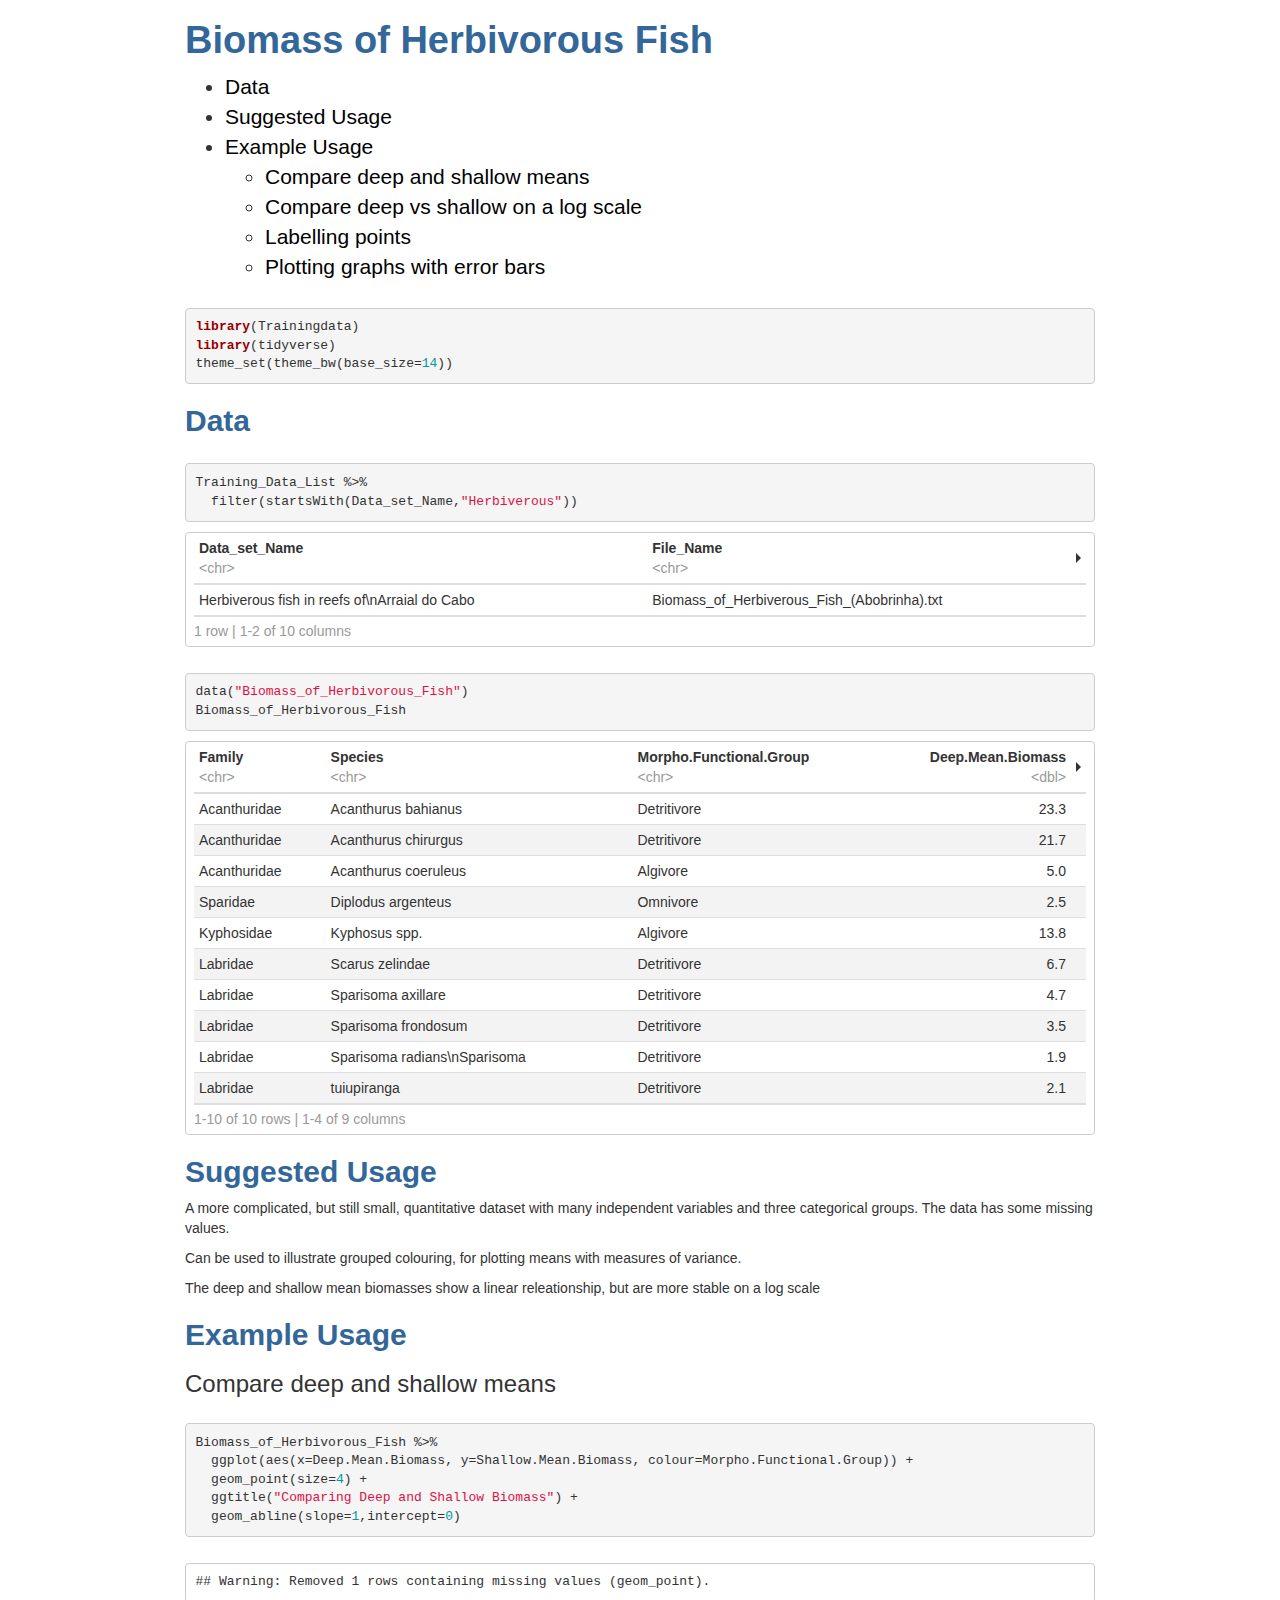
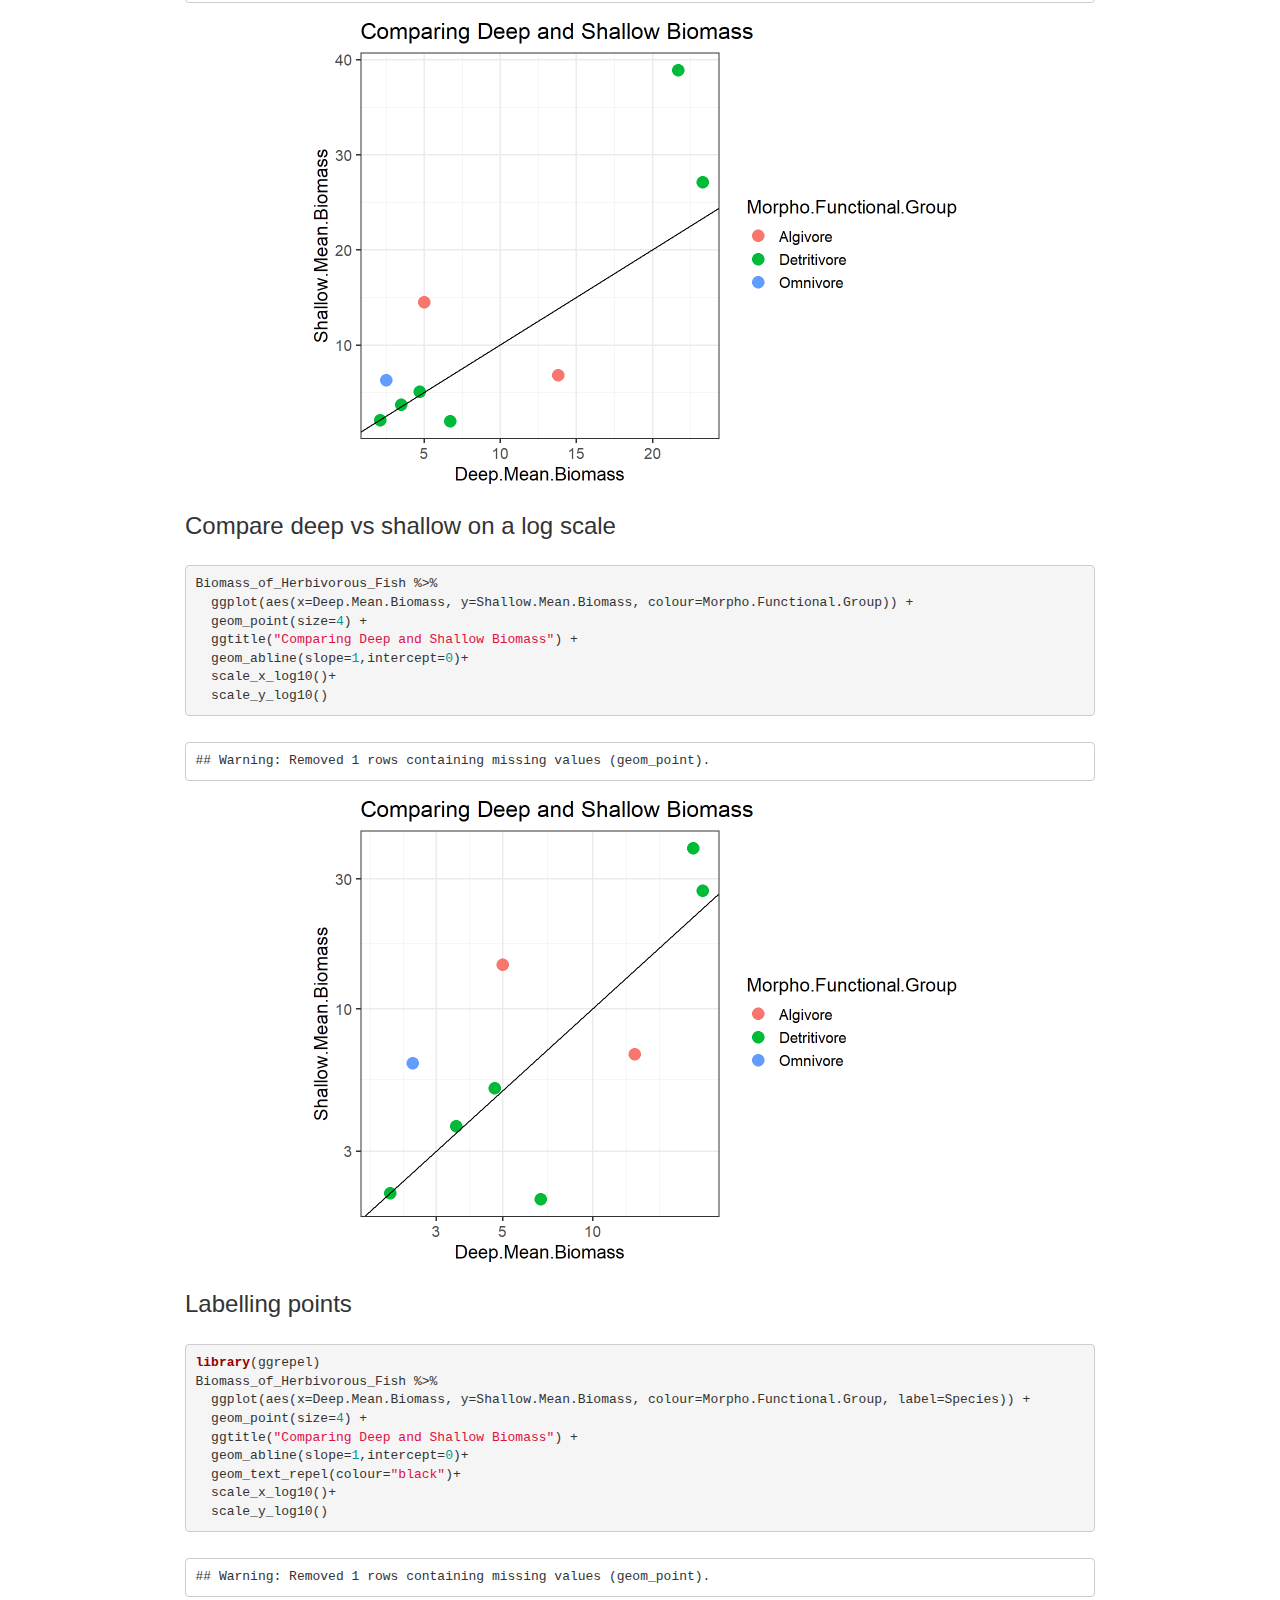
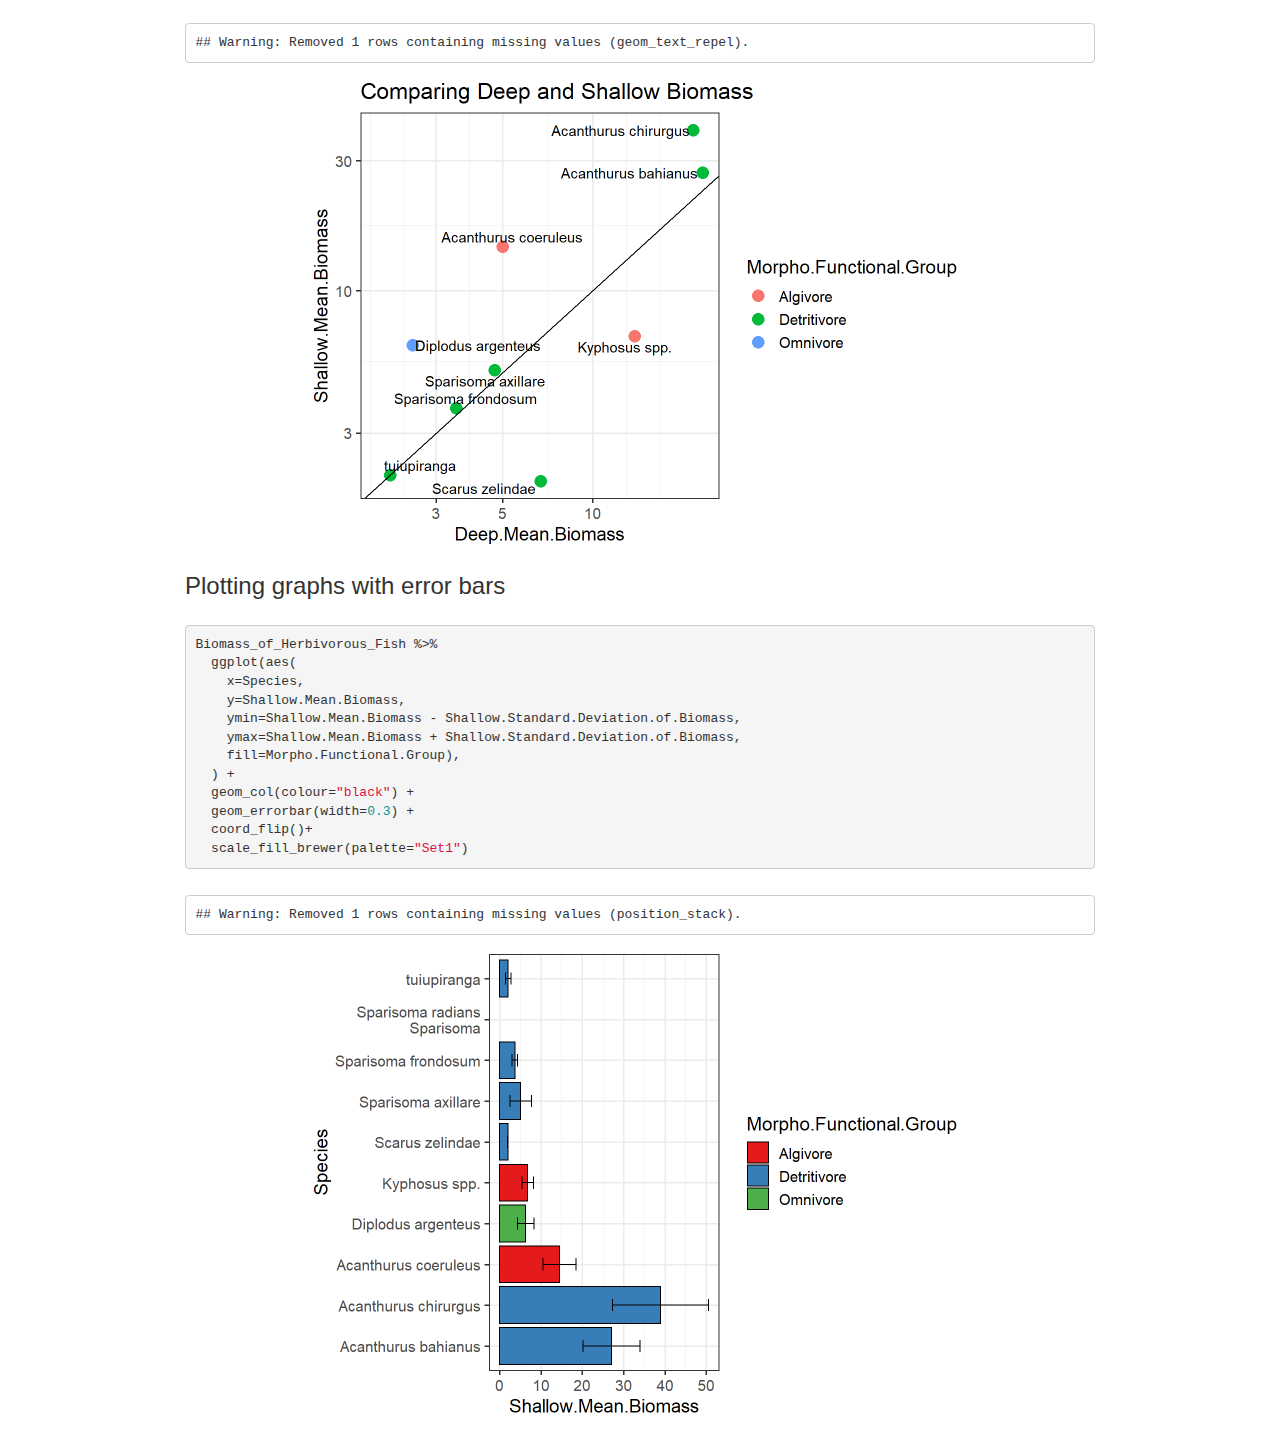
==== commit 43bf987f: "Updated notebooks" ====
--- a/www/notebooks/Biomass_of_Herbivorous_Fish.html
+++ b/www/notebooks/Biomass_of_Herbivorous_Fish.html
@@ -1713,7 +1713,7 @@
   scale_y_log10()</code></pre>
 <pre><code>## Warning: Removed 1 rows containing missing values (geom_point).</code></pre>
 <pre><code>## Warning: Removed 1 rows containing missing values (geom_text_repel).</code></pre>
-<p><img src="[data-uri]" width="672" style="display: block; margin: auto;" /></p>
+<p><img src="[data-uri]" width="672" style="display: block; margin: auto;" /></p>
 </div>
 <div id="plotting-graphs-with-error-bars" class="section level3">
 <h3>Plotting graphs with error bars</h3>
